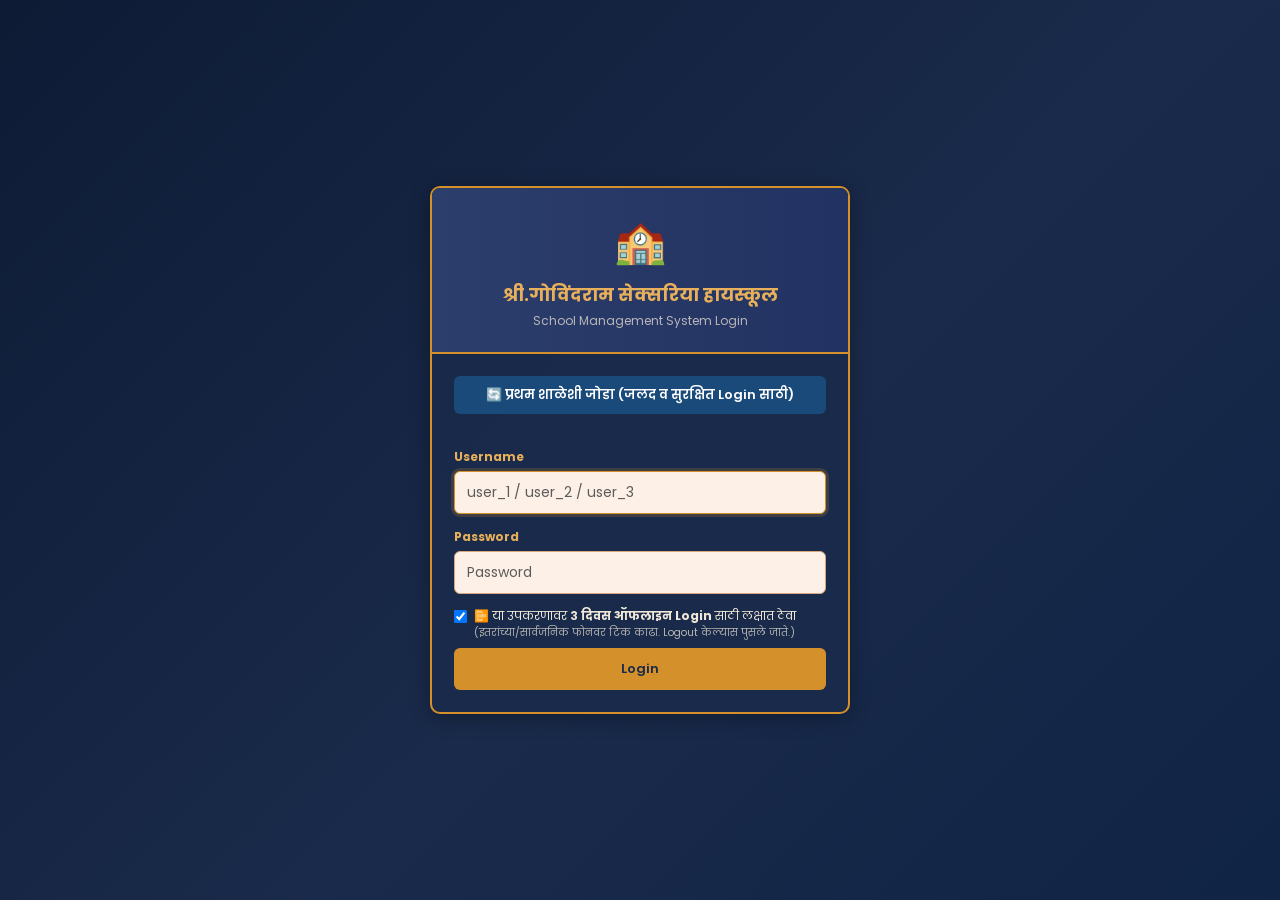
==== index.html @ fcfcb892 "Add files via upload" ====
﻿<!DOCTYPE html>
<html lang="mr">
<head>
<meta charset="UTF-8">
<meta name="viewport" content="width=device-width, initial-scale=1.0">
<title>श्री.गोविंदराम सेक्सरिया हायस्कूल, पाचोरा</title>
<link rel="manifest" href="manifest.json">
<meta name="theme-color" content="#1a2a4a">
<link rel="icon" type="image/png" href="icon-192.png">
<link rel="apple-touch-icon" href="icon-192.png">
<link href="https://fonts.googleapis.com/css2?family=Mukta:wght@400;700&family=Noto+Serif+Devanagari:wght@400;600;700;900&family=Noto+Sans+Devanagari:wght@400;600;700&family=Poppins:wght@400;500;600;700&display=swap" rel="stylesheet">
<script src="https://cdnjs.cloudflare.com/ajax/libs/jspdf/2.5.1/jspdf.umd.min.js"></script>
<script src="https://cdnjs.cloudflare.com/ajax/libs/html2canvas/1.4.1/html2canvas.min.js"></script>
<script src="https://cdn.jsdelivr.net/npm/pizzip@3.1.8/dist/pizzip.min.js"></script>
<script src="https://cdn.jsdelivr.net/npm/docxtemplater@3.49.0/build/docxtemplater.js"></script>
<script src="https://cdn.jsdelivr.net/npm/html-docx-js@0.3.1/dist/html-docx.js"></script>
<script src="https://cdnjs.cloudflare.com/ajax/libs/FileSaver.js/2.0.5/FileSaver.min.js"></script>
<script src="https://cdnjs.cloudflare.com/ajax/libs/xlsx/0.18.5/xlsx.full.min.js"></script>
<script src="https://cdn.jsdelivr.net/npm/qrcodejs@1.0.0/qrcode.min.js"></script>
<link rel="stylesheet" href="style.css">

</head>
<body class="auth-locked">

<!-- LOGIN SCREEN -->
<div id="loginScreen" class="login-screen">
  <div class="login-card">
    <div class="login-head">
      <div style="font-size:42px">🏫</div>
      <h1>श्री.गोविंदराम सेक्सरिया हायस्कूल</h1>
      <p>School Management System Login</p>
    </div>
    <form class="login-body" onsubmit="attemptLogin(event)">
      <button type="button" class="btn btn-blue" id="preConnectBtn" onclick="preConnectLogin()" style="width:100%;padding:9px 14px;margin-bottom:6px">🔄 प्रथम शाळेशी जोडा (जलद व सुरक्षित Login साठी)</button>
      <div id="preConnectStatus" style="font-size:11.5px;text-align:center;margin:0 0 14px;min-height:14px"></div>
      <div class="login-field">
        <label>Username</label>
        <input id="loginUsername" autocomplete="username" placeholder="user_1 / user_2 / user_3" required>
      </div>
      <div class="login-field">
        <label>Password</label>
        <input id="loginPassword" type="password" autocomplete="current-password" placeholder="Password" required>
      </div>
      <label class="login-remember" style="display:flex;gap:7px;align-items:flex-start;font-size:12px;margin:2px 0 8px;line-height:1.35"><input type="checkbox" id="loginRemember" checked style="margin-top:2px;flex:0 0 auto"><span>📴 या उपकरणावर <b>३ दिवस ऑफलाइन Login</b> साठी लक्षात ठेवा <small style="opacity:.75">(इतरांच्या/सार्वजनिक फोनवर टिक काढा. Logout केल्यास पुसले जाते.)</small></span></label>
      <button class="btn btn-gold" type="submit" style="width:100%;padding:11px 18px">Login</button>
      <div id="loginStatus" class="login-status"></div>
    </form>
  </div>
</div>

<!-- TOP NAV -->
<div class="topnav">
  <div class="brand">🏫 SGS हायस्कूल पाचोरा v3</div>
  <!-- V19.37: वर्ग शिक्षकासाठी — प्रत्येक Tab स्वतंत्र पानासारखा वरच्या Menu मध्ये -->
  <button class="navbtn tch-nav" data-page="teacher" data-tchtab="dash" onclick="tchNav('dash',this)">📊 डॅशबोर्ड</button>
  <button class="navbtn tch-nav" data-page="teacher" data-tchtab="roster" onclick="tchNav('roster',this)">👥 विद्यार्थी माहिती</button>
  <button class="navbtn tch-nav" data-page="teacher" data-tchtab="att" onclick="tchNav('att',this)">✅ हजेरी</button>
  <button class="navbtn tch-nav" data-page="teacher" data-tchtab="diary" onclick="tchNav('diary',this)">📔 विद्यार्थी डायरी</button>
  <button class="navbtn tch-nav" data-page="teacher" data-tchtab="fees" onclick="tchNav('fees',this)">💰 फी</button>
  <button class="navbtn tch-nav" data-page="teacher" data-tchtab="notices" onclick="tchNav('notices',this)">🔔 सूचना</button>
  <button class="navbtn tch-nav" data-page="teacher" data-tchtab="ana" onclick="tchNav('ana',this)">📈 विश्लेषण</button>
  <button class="navbtn tch-nav" data-page="teacher" data-tchtab="maint" onclick="tchNav('maint',this)">🔧 मेंटेनन्स</button>
  <button class="navbtn active" data-page="dashboard" data-master-only="true" onclick="showPage('dashboard',this)">🏠 मुख्यपृष्ठ</button>
  <button class="navbtn" data-page="student" data-master-only="true" onclick="showPage('student',this)">👤 विद्यार्थी माहिती</button>
  <button class="navbtn" data-page="lc" data-master-only="true" onclick="showPage('lc',this)">📋 LC Issue</button>
  <button class="navbtn" data-page="bonafide" onclick="showPage('bonafide',this)">📄 बोनाफाईड</button>
  <button class="navbtn" data-page="attendance" onclick="showPage('attendance',this)">✅ उपस्थिती प्रमाणपत्र</button>
  <button class="navbtn" data-page="search" onclick="showPage('search',this)">🔍 विद्यार्थी शोधा</button>
  <button class="navbtn" data-page="history" onclick="showPage('history',this)">📁 History / Export</button>
  <button class="navbtn" data-page="profile" onclick="showPage('profile',this)">🪪 Profile</button>
  <button class="navbtn" data-page="users" data-master-only="true" onclick="showPage('users',this)">👥 Users</button>
  <button class="navbtn master-only" data-page="stats" onclick="showPage('stats',this)">📊 सांख्यिकी अहवाल</button>
  <button class="navbtn master-only" data-page="maintenance" onclick="showPage('maintenance',this);feeLoadCurrentTotal();">🔧 मेंटेनन्स</button>
  <button class="navbtn master-only" data-page="classinfo" onclick="showPage('classinfo',this)">🏫 वर्ग माहिती</button>
  <button class="navbtn master-only" data-page="report" onclick="showPage('report',this);rpInit();">📑 रिपोर्ट</button>
  <button class="navbtn super-only" data-page="superadmin" onclick="showPage('superadmin',this)">🛡️ Super Admin</button>
  <button class="navbtn master-only" data-page="attanalytics" onclick="showPage('attanalytics',this)">📈 हजेरी विश्लेषण</button>
  <button class="navbtn" data-page="earlyleave" onclick="showPage('earlyleave',this)">🚪 घरी जाणारे</button>
  <button class="navbtn" data-page="scholarship" onclick="showPage('scholarship',this)">🎓 शिष्यवृत्ती</button>
  <button class="navbtn" data-page="teacherlist" onclick="showPage('teacherlist',this)">📒 वर्ग शिक्षक यादी</button>
  <button class="navbtn master-only" data-page="archive" onclick="showPage('archive',this)">📦 Archive</button>
  <button class="navbtn super-only" data-page="dataqc" onclick="showPage('dataqc',this)">🔎 डेटा तपासणी</button>
  <button class="navbtn" data-page="teacher" onclick="showPage('teacher',this)">🏫 वर्ग शिक्षक</button>
  <span class="user-chip" id="authUserChip">User</span>
  <button class="logout-btn" onclick="logoutUser()">Logout</button>
</div>

<!-- CONFIG BAR -->
<div class="cfgbar cfgbar-script" id="urlConfigBar">
  <label>⚙️ Google Sheets URL:</label>
  <input type="url" id="sheetsUrl" placeholder="https://script.google.com/macros/s/YOUR_ID/exec" oninput="saveUrl()">
  <button onclick="testConnection()" style="background:#177a35;border:none;border-radius:5px;padding:7px 14px;color:#fff;font-weight:700;cursor:pointer;font-size:12px">🔧 Test</button>
  <button onclick="bulkLoadAll()" id="bulkLoadBtn" style="background:#1a4a7a;border:none;border-radius:5px;padding:7px 14px;color:#fff;font-weight:700;cursor:pointer;font-size:12px">⚡ सर्व Load करा</button>
  <span class="hint">Apps Script Web App URL — सर्व pages साठी एकच URL वापरतो</span>
  <div id="testStatus" style="font-size:12px;margin-top:6px;padding:6px 10px;border-radius:5px;display:none"></div>
  <!-- Cache status bar -->
  <div id="cacheStatusBar" style="width:100%;margin-top:6px;font-size:11px;padding:5px 10px;border-radius:5px;background:#0d1b35;border:1px solid #2a3a5a;display:none;align-items:center;gap:10px;flex-wrap:wrap">
    <span id="cacheStatusText" style="color:#7ef7a0;font-weight:700"></span>
    <span id="cacheProgressBar" style="display:none;flex:1;min-width:120px;height:6px;background:#1a2a4a;border-radius:3px;overflow:hidden"><span id="cacheProgressFill" style="display:block;height:100%;width:0%;background:#1a8a3a;transition:width 0.3s"></span></span>
    <button onclick="clearStudentCache()" style="background:#5a2020;border:none;border-radius:4px;padding:3px 10px;color:#ffb0b0;font-size:10px;font-weight:700;cursor:pointer">🗑️ Cache Clear</button>
    <button onclick="bulkLoadAll()" style="background:#1a4a2a;border:none;border-radius:4px;padding:3px 10px;color:#7ef7a0;font-size:10px;font-weight:700;cursor:pointer">🔄 Refresh</button>
  </div>
</div>

<!-- WORD TEMPLATE UPLOAD BAR -->
<div class="cfgbar master-only" style="background:#1a2a1a;border-bottom:1px solid #2a4a2a;gap:16px;flex-wrap:wrap">
  <label style="color:#7ef7a0;white-space:nowrap">📝 Word Templates (.docx):</label>
  <div style="display:flex;align-items:center;gap:6px;flex-wrap:wrap">
    <label style="font-size:11px;color:#aaa">📋 LC:</label>
    <input type="file" id="tpl_lc" accept=".docx" onchange="loadTemplate('lc',this)" style="font-size:11px;color:#ccc;background:#0a1a0a;border:1px solid #2a4a2a;border-radius:4px;padding:3px 6px;width:160px">
    <span id="tpl_lc_status" style="font-size:10px;color:#7ef7a0"></span>
  </div>
  <div style="display:flex;align-items:center;gap:6px;flex-wrap:wrap">
    <label style="font-size:11px;color:#aaa">📄 Bonafide:</label>
    <input type="file" id="tpl_bf" accept=".docx" onchange="loadTemplate('bf',this)" style="font-size:11px;color:#ccc;background:#0a1a0a;border:1px solid #2a4a2a;border-radius:4px;padding:3px 6px;width:160px">
    <span id="tpl_bf_status" style="font-size:10px;color:#7ef7a0"></span>
  </div>
  <div style="display:flex;align-items:center;gap:6px;flex-wrap:wrap">
    <label style="font-size:11px;color:#aaa">✅ Attendance:</label>
    <input type="file" id="tpl_at" accept=".docx" onchange="loadTemplate('at',this)" style="font-size:11px;color:#ccc;background:#0a1a0a;border:1px solid #2a4a2a;border-radius:4px;padding:3px 6px;width:160px">
    <span id="tpl_at_status" style="font-size:10px;color:#7ef7a0"></span>
  </div>
  <span style="font-size:10px;color:#b8b8b8">Template मध्ये {«field»} placeholders वापरा → खाली Placeholder List पहा</span>
  <button onclick="showPlaceholders()" style="background:#1a4a7a;border:none;border-radius:4px;padding:5px 12px;color:#fff;font-size:11px;font-weight:700;cursor:pointer">📋 Placeholder List</button>
</div>

<!-- PLACEHOLDER GUIDE MODAL -->
<div id="phModal" style="display:none;position:fixed;inset:0;background:rgba(0,0,0,.8);z-index:9998;overflow-y:auto">
  <div style="max-width:900px;margin:30px auto;background:#1a2a4a;border:2px solid #d4902a;border-radius:8px;padding:24px;color:#f0e8d8;font-size:12px">
    <div style="display:flex;justify-content:space-between;align-items:center;margin-bottom:16px">
      <h2 style="color:#d4902a;font-size:16px">📋 Word Template — Placeholder List</h2>
      <button onclick="document.getElementById('phModal').style.display='none'" style="background:#c0521a;border:none;color:#fff;padding:6px 14px;border-radius:4px;cursor:pointer;font-weight:700">✕ बंद करा</button>
    </div>
    <p style="color:#aaa;margin-bottom:12px">Template .docx मध्ये खालील placeholders <b style="color:#e8b05a">{fieldname}</b> असे साध्या text प्रमाणे लिहा. Word MergeField वापरू नका.</p>
    <div style="display:grid;grid-template-columns:1fr 1fr 1fr;gap:16px">
      <div>
        <div style="color:#e8b05a;font-weight:700;border-bottom:1px solid #d4902a;padding-bottom:4px;margin-bottom:8px">📋 LC Fields</div>
        <table style="width:100%;border-collapse:collapse;font-size:11px">
          <tr style="color:#d4902a"><th style="text-align:left;padding:2px 4px">Placeholder</th><th style="text-align:left;padding:2px 4px">माहिती</th></tr>
          ${[
            ['{lc_no}','LC नंबर'],
            ['{lc_date}','LC दिनांक'],
            ['{reg_no}','रजिस्टर नं.'],
            ['{student_id}','Student ID'],
            ['{full_name}','पूर्ण नाव'],
            ['{first_name}','नाव'],
            ['{father_name}','वडिलांचे नाव'],
            ['{surname}','आडनाव'],
            ['{mother_name}','आईचे नाव'],
            ['{aadhar}','आधार नंबर'],
            ['{pen}','PEN नंबर'],
            ['{book_no}','जनरल रजि. बुक नं.'],
            ['{gender_title}','कुमार/कुमारी'],
            ['{dob}','जन्म दिनांक'],
            ['{dob_words}','जन्म दिनांक अक्षरी'],
            ['{religion}','धर्म'],
            ['{caste}','जात'],
            ['{subcaste}','पोटजात'],
            ['{nationality}','राष्ट्रीयत्व'],
            ['{mother_tongue}','मातृभाषा'],
            ['{birth_village}','जन्मगाव'],
            ['{birth_taluka}','तालुका'],
            ['{birth_district}','जिल्हा'],
            ['{birth_state}','राज्य'],
            ['{country}','देश'],
            ['{prev_school}','मागील शाळा'],
            ['{adm_date}','प्रवेश दिनांक'],
            ['{adm_class}','प्रवेश इयत्ता'],
            ['{class_start_date}','शै. वर्ष सुरुवात दिनांक'],
            ['{class_start_month_mr}','शै. वर्ष सुरुवात महिना'],
            ['{class_start_year}','शै. वर्ष सुरुवात वर्ष'],
            ['{leave_date}','शाळा सोडणे दिनांक'],
            ['{leave_class}','सोडणे इयत्ता'],
            ['{leave_class_words}','सोडणे इयत्ता अक्षरी'],
            ['{leave_month_mr}','सोडणे महिना मराठी'],
            ['{leave_year}','सोडणे वर्ष'],
            ['{progress}','प्रगती'],
            ['{conduct}','वर्तणूक'],
            ['{reason}','शाळा सोडण्याचे कारण'],
            ['{lc_type}','मुळप्रत/दुय्यमप्रत'],
            ['{medium}','माध्यम'],
            ['{next_school}','पुढील शाळा'],
            ['{fee_status}','Fee Status'],
            ['{today}','आजची तारीख'],
          ].map(r=>`<tr><td style="padding:2px 4px;color:#7ef7a0;font-family:monospace">${r[0]}</td><td style="padding:2px 4px;color:#ccc">${r[1]}</td></tr>`).join('')}
        </table>
      </div>
      <div>
        <div style="color:#e8b05a;font-weight:700;border-bottom:1px solid #d4902a;padding-bottom:4px;margin-bottom:8px">📄 Bonafide Fields</div>
        <table style="width:100%;border-collapse:collapse;font-size:11px">
          <tr style="color:#d4902a"><th style="text-align:left;padding:2px 4px">Placeholder</th><th style="text-align:left;padding:2px 4px">माहिती</th></tr>
          ${[
            ['{cert_no}','दाखला क्र.'],
            ['{reg_no}','रजिस्टर नं.'],
            ['{full_name}','पूर्ण नाव'],
            ['{first_name}','नाव'],
            ['{father_name}','वडिलांचे नाव'],
            ['{surname}','आडनाव'],
            ['{gender_title}','कुमार/कुमारी'],
            ['{gender_he}','तो/ती'],
            ['{gender_his}','त्याची/तिची'],
            ['{dob}','जन्म दिनांक'],
            ['{dob_words}','जन्म दिनांक अक्षरी'],
            ['{religion}','धर्म'],
            ['{caste}','जात'],
            ['{caste_full}','धर्म + जात'],
            ['{nationality}','राष्ट्रीयत्व'],
            ['{iyatta}','इयत्ता मराठी'],
            ['{tukdi}','तुकडी'],
            ['{ac_year}','शैक्षणिक वर्ष'],
            ['{adm_date}','प्रवेश दिनांक'],
            ['{adm_class}','प्रवेश इयत्ता'],
            ['{birth_village}','जन्मगाव'],
            ['{birth_taluka}','तालुका'],
            ['{birth_district}','जिल्हा'],
            ['{purpose}','उद्देश'],
            ['{remarks}','शेरा'],
            ['{today}','आजची तारीख'],
          ].map(r=>`<tr><td style="padding:2px 4px;color:#7ef7a0;font-family:monospace">${r[0]}</td><td style="padding:2px 4px;color:#ccc">${r[1]}</td></tr>`).join('')}
        </table>
      </div>
      <div>
        <div style="color:#e8b05a;font-weight:700;border-bottom:1px solid #d4902a;padding-bottom:4px;margin-bottom:8px">✅ Attendance Fields</div>
        <table style="width:100%;border-collapse:collapse;font-size:11px">
          <tr style="color:#d4902a"><th style="text-align:left;padding:2px 4px">Placeholder</th><th style="text-align:left;padding:2px 4px">माहिती</th></tr>
          ${[
            ['{cert_no}','दाखला क्र.'],
            ['{reg_no}','रजिस्टर नं.'],
            ['{full_name}','पूर्ण नाव'],
            ['{first_name}','नाव'],
            ['{father_name}','वडिलांचे नाव'],
            ['{surname}','आडनाव'],
            ['{gender_title}','कुमार/कुमारी'],
            ['{gender_he}','तो/ती'],
            ['{gender_his}','त्याची/तिची'],
            ['{iyatta}','इयत्ता मराठी'],
            ['{tukdi}','तुकडी'],
            ['{ac_year}','शैक्षणिक वर्ष'],
            ['{total_days}','एकूण दिवस'],
            ['{present_days}','उपस्थित दिवस'],
            ['{attendance_pct}','उपस्थिती %'],
            ['{from_date}','कालावधी पासून'],
            ['{to_date}','कालावधी पर्यंत'],
            ['{purpose}','उद्देश'],
            ['{remarks}','शेरा'],
            ['{today}','आजची तारीख'],
          ].map(r=>`<tr><td style="padding:2px 4px;color:#7ef7a0;font-family:monospace">${r[0]}</td><td style="padding:2px 4px;color:#ccc">${r[1]}</td></tr>`).join('')}
        </table>
        <div style="margin-top:16px;padding:10px;background:#0d1b0d;border-radius:4px;border:1px solid #2a4a2a">
          <div style="color:#e8b05a;font-weight:700;margin-bottom:6px">📌 Template कसे बनवायचे?</div>
          <ol style="color:#ccc;line-height:1.8;padding-left:16px">
            <li>Word मध्ये template उघडा</li>
            <li>जिथे data यायला हवे तिथे <b style="color:#7ef7a0">{full_name}</b> असे लिहा</li>
            <li>File → Save As → .docx format मध्ये save करा</li>
            <li>वरती Template Upload मध्ये upload करा</li>
            <li>📝 Word बटण दाबल्यावर filled .docx download होईल</li>
            <li>Word मध्ये उघडून File → Export → PDF करा</li>
          </ol>
        </div>
      </div>
    </div>
  </div>
</div>

<!-- ==================== DASHBOARD ==================== -->
<div class="page active" id="pg-dashboard">
  <div style="text-align:center;padding:20px 0 24px">
    <div style="font-size:48px">🏫</div>
    <h1 style="font-size:22px;color:var(--gold2);font-weight:700;margin-top:8px">श्री.गोविंदराव सक्सेरिया हायस्कूल, पाचोरा</h1>
    <p style="font-size:12px;opacity:.6;margin-top:4px">School Management System | Software Developed by Tonape sir (SGS Highschool, Pachora)</p>
  </div>


  <div class="dash">
    <div class="dcard" data-page="student" data-master-only="true" onclick="showPage('student',this)">
      <div class="icon">👤</div>
      <h3>विद्यार्थी माहिती</h3>
      <p>Student Entry, Search & Update</p>
    </div>
    <div class="dcard" data-page="lc" data-master-only="true" onclick="showPage('lc',this)">
      <div class="icon">📋</div>
      <h3>LC Issue</h3>
      <p>शाळा सोडल्याचा दाखला</p>
    </div>
    <div class="dcard" data-page="bonafide" onclick="showPage('bonafide',this)">
      <div class="icon">📄</div>
      <h3>बोनाफाईड</h3>
      <p>Bonafide Certificate</p>
    </div>
    <div class="dcard" data-page="attendance" onclick="showPage('attendance',this)">
      <div class="icon">✅</div>
	  <h3>उपस्थिती प्रमाणपत्र</h3>
      <p>Attendance Certificate</p>
	</div>
    <div class="dcard" data-page="search" onclick="showPage('search',this)">
      <div class="icon">🔍</div>
      <h3>विद्यार्थी शोधा</h3>
      <p>Search Students</p>
    </div>
    <div class="dcard" data-page="history" onclick="showPage('history',this)">
      <div class="icon">📁</div>
      <h3>History / Export</h3>
      <p>LC/BF/AT History & Bulk Export</p>
    </div>
    <div class="dcard" data-page="profile" onclick="showPage('profile',this)">
      <div class="icon">🪪</div>
      <h3>Student Profile</h3>
      <p>फोटो सह संपूर्ण माहिती</p>
    </div>
    <div class="dcard" data-page="users" data-master-only="true" onclick="showPage('users',this)">
      <div class="icon">👥</div>
      <h3>User Management</h3>
      <p>Users जोडा/Edit/Delete, Password बदला</p>
    </div>
    <div class="dcard master-only" data-page="stats" onclick="showPage('stats',this)">
      <div class="icon">📊</div>
      <h3>सांख्यिकी अहवाल</h3>
      <p>वर्गनिहाय हजेरी, फी, प्रवर्ग व वय अहवाल</p>
    </div>
    <div class="dcard master-only" data-page="maintenance" onclick="showPage('maintenance',this);feeLoadCurrentTotal();">
      <div class="icon">🔧</div>
      <h3>मेंटेनन्स</h3>
      <p>विद्यार्थ्यांचा वर्ग/तुकडी बदल, Delete</p>
    </div>
    <div class="dcard master-only" data-page="classinfo" onclick="showPage('classinfo',this)">
      <div class="icon">🏫</div>
      <h3>वर्ग माहिती</h3>
      <p>वर्गनिहाय विद्यार्थी यादी व Student Diary नोंदी</p>
    </div>
    <div class="dcard master-only" data-page="report" onclick="showPage('report',this);rpInit();">
      <div class="icon">📑</div>
      <h3>रिपोर्ट</h3>
      <p>जात/प्रवर्ग/वर्ग/फी/मोबाईल/पत्ता/लिंग निहाय यादी — A4 PDF Export</p>
    </div>
    <div class="dcard super-only" data-page="superadmin" onclick="showPage('superadmin',this)">
      <div class="icon">🛡️</div>
      <h3>Super Admin</h3>
      <p>थकबाकी यादी, वर्ग-बढती (Promotion), आपोआप Backup</p>
    </div>
    <div class="dcard master-only" data-page="attanalytics" onclick="showPage('attanalytics',this)">
      <div class="icon">📈</div>
      <h3>हजेरी विश्लेषण</h3>
      <p>महिन्याची उपस्थिती %, सलग गैरहजर विद्यार्थी — PDF व पालकांना WhatsApp</p>
    </div>
    <div class="dcard master-only" data-page="earlyleave" onclick="showPage('earlyleave',this)">
      <div class="icon">🚪</div>
      <h3>घरी जाणारे विद्यार्थी</h3>
      <p>परवानगीने / विनापरवानगी घरी गेलेल्यांची नोंद, यादी व पालकांना कॉल/WhatsApp</p>
    </div>
    <div class="dcard" data-page="scholarship" onclick="showPage('scholarship',this)">
      <div class="icon">🎓</div>
      <h3>शिष्यवृत्ती</h3>
      <p>शिष्यवृत्ती नोंदवही — नोंद, स्थिती (प्रलंबित/मंजूर/वितरित), रक्कम</p>
    </div>
    <div class="dcard master-only" data-page="teacherlist" onclick="showPage('teacherlist',this)">
      <div class="icon">📒</div>
      <h3>वर्ग शिक्षक यादी</h3>
      <p>वर्गनिहाय वर्ग शिक्षकांची नावे, मोबाईल नंबर — कॉल व WhatsApp</p>
    </div>
    <div class="dcard master-only" data-page="archive" onclick="showPage('archive',this)">
      <div class="icon">📦</div>
      <h3>Archive</h3>
      <p>जुन्या वर्षांची फी, प्रवास, हजेरी, शिष्यवृत्ती — फक्त पाहणे व CSV</p>
    </div>
    <div class="dcard super-only" data-page="dataqc" onclick="showPage('dataqc',this)">
      <div class="icon">🔎</div>
      <h3>डेटा तपासणी</h3>
      <p>डेटा-त्रुटी, वर्ष-अखेर पूर्वतपासणी, Sheet आकार</p>
    </div>
    </div>

  <!-- ===== आज कोणी हजेरी भरली नाही (Super Master / Master) — V19.35 ===== -->
  <div class="card master-only" style="margin-bottom:16px">
    <div class="card-header"><div>📋 आजची हजेरी — कोणी भरली नाही?</div><button class="btn btn-blue btn-sm" onclick="mstLoadAttendancePending()">🔄 Refresh</button></div>
    <div class="card-body">
      <div id="mst_attPending" style="font-size:13px">⏳ Load होत आहे...</div>
    </div>
  </div>

  <!-- ===== रोजचा सारांश (Super Master / Master) — V19.63 ===== -->
  <div class="card master-only" style="margin-bottom:16px">
    <div class="card-header"><div>📋 रोजचा सारांश</div><div style="display:flex;gap:6px;align-items:center;flex-wrap:wrap"><input type="date" id="ds_date" onchange="dsLoad()" style="padding:4px 8px;border-radius:6px"><button class="btn btn-blue btn-sm" onclick="dsLoad()">🔄 दाखवा</button></div></div>
    <div class="card-body">
      <div id="ds_body" style="font-size:13px">⏳ Load होत आहे...</div>
      <div style="margin-top:10px"><textarea id="ds_msg" readonly rows="7" style="width:100%;box-sizing:border-box;font-family:inherit;font-size:13px;padding:8px;border-radius:8px"></textarea></div>
      <div style="margin-top:6px;display:flex;gap:6px;flex-wrap:wrap"><button class="btn btn-gray btn-sm" onclick="dsCopy()">📋 कॉपी</button><button class="btn btn-green btn-sm" onclick="dsWhatsApp()">💬 WhatsApp</button><button class="btn btn-blue btn-sm" id="ds_pdfBtn" onclick="dsPdf()">🖨️ PDF</button></div>
    </div>
  </div>

  <!-- ===== आज वाढदिवस असलेले विद्यार्थी (Super Master / Master) — V19.34 ===== -->
  <div class="card master-only" style="margin-bottom:16px">
    <div class="card-header"><div>🎂 आज वाढदिवस असलेले विद्यार्थी</div></div>
    <div class="card-body">
      <div id="mst_birthdaysToday" style="font-size:13px">⏳ Load होत आहे...</div>
    </div>
  </div>

  <!-- ===== वर्ग शिक्षकांना सूचना (Super Master / Master) — V19.19 ===== -->
  <div class="card master-only" style="margin-bottom:16px">
    <div class="card-header"><div>📢 सर्व वर्ग शिक्षकांना सूचना पाठवा</div></div>
    <div class="card-body">
      <div class="frow" style="gap:10px;flex-wrap:wrap;align-items:flex-end">
        <div class="fg" style="min-width:220px;flex:1"><label>शीर्षक</label><input id="mst_noticeTitle" placeholder="सूचनेचे शीर्षक"></div>
        <div class="fg" style="min-width:170px"><label>कोणासाठी</label>
          <select id="mst_noticeTargetClass"><option value="">सर्व वर्ग</option></select>
        </div>
        <div class="fg" style="flex:0 0 auto"><button class="btn btn-gold" onclick="mstSaveNotice()">📢 सूचना पाठवा</button></div>
      </div>
      <div class="fg" style="margin-top:10px">
        <label>तपशील</label>
        <textarea id="mst_noticeMsg" rows="3" style="width:100%;padding:8px;border-radius:var(--r);border:1.5px solid var(--pb);background:var(--peach);font-family:inherit;font-size:14px"></textarea>
      </div>
      <div id="mst_noticeStatus" style="font-size:12.5px;margin-top:8px;color:#555"></div>
      <div style="margin-top:14px">
        <b style="font-size:13px">🕒 अलीकडील पाठवलेल्या सूचना</b>
        <div id="mst_recentNotices" style="margin-top:8px;font-size:13px">⏳ Load होत आहे...</div>
      </div>
    </div>
  </div>

  <!-- ===== LIVE STATISTICS (V19.8) ===== -->
  <div id="dashStatsLoading">⏳ आकडेवारी Load होत आहे...</div>
  <div class="stat-cards" id="dashStatCards" style="display:none">
    <div class="stat-card"><div class="sc-num" id="stat_totalStudents">0</div><div class="sc-lbl">एकूण विद्यार्थी</div></div>
    <div class="stat-card"><div class="sc-num" id="stat_totalGirls">0</div><div class="sc-lbl">एकूण मुली</div></div>
    <div class="stat-card"><div class="sc-num" id="stat_totalBoys">0</div><div class="sc-lbl">एकूण मुले</div></div>
    <div class="stat-card"><div class="sc-num" id="stat_todayLC">0</div><div class="sc-lbl">आजचे LC</div></div>
    <div class="stat-card"><div class="sc-num" id="stat_todayBF">0</div><div class="sc-lbl">आजचे BF</div></div>
    <div class="stat-card"><div class="sc-num" id="stat_monthCerts">0</div><div class="sc-lbl">या महिन्यातील Certificates</div></div>
  </div>
  <div class="dash-panel" id="dashClassChart" style="display:none">
    <h4>📊 इयत्तानिहाय विद्यार्थी संख्या</h4>
    <div id="dashClassChartBody"></div>
  </div>

  <!-- ===== ANALYTICS & REPORTING — embedded in Dashboard only (V19.9) ===== -->
  <div id="anaLoading" style="font-size:12.5px;opacity:.7;padding:10px 0"></div>
  <div id="anaBody" style="display:none">
    <div class="dash-panel">
      <h4>📈 Year-wise Admissions</h4>
      <div id="anaAdmissions"></div>
    </div>
  </div>
</div>

<!-- ==================== STUDENT PAGE ==================== -->
<div class="page" id="pg-student">
  <div class="card">
    <div class="card-header">
      <div>
        <h2>👤 विद्यार्थी माहिती नोंदणी</h2>
        <p>Student Information Entry / Search / Update</p>
      </div>
    </div>
    <div class="card-body">

      <!-- Search bar -->
      <div class="searchbox">
        <label>🔍 शोधा (Reg No):</label>
        <input type="text" id="s_regNo" placeholder="रजिस्टर नंबर" onkeydown="if(event.key==='Enter')searchStudent('s')">
        <button class="btn btn-orange btn-sm" onclick="searchStudent('s')">🔍 शोधा</button>
        <button class="btn btn-gray btn-sm" onclick="clearForm('s')">🗑️ Clear</button>
        <span id="s_rowInfo" style="font-size:11px;color:var(--gold2)"></span>
      </div>

      <!-- Gender + Photo row -->
      <div class="frow" style="justify-content:space-between;align-items:flex-start">
        <div class="frow" style="flex-wrap:wrap;flex:1">
          <div class="fg w80">
            <label>शै.वर्ष</label>
            <select id="s_acYear"><option value="">निवडा</option><option>2026-27</option><option>2027-28</option><option>2028-29</option><option>2029-30</option></select>
          </div>
          <div class="fg w120"><label>रजिस्टर नं.</label><input id="s_regNo2" placeholder="Reg No."></div>
          <div class="fg w150"><label>स्टुडंट आय.डी.नं.</label><input id="s_studentId2" placeholder="Student ID"></div>
          <div class="fg w100"><label>बुक नं.</label><input id="s_bookNo" placeholder="Book No."></div>
          <div class="fg w80">
            <label>लिंग</label>
            <select id="s_gender"><option value="">-</option><option>Male</option><option>Female</option><option>Other</option></select>
          </div>
        </div>
        <div style="display:flex;flex-direction:column;align-items:center;gap:4px">
          <label class="photo-box" onclick="document.getElementById('s_photoInput').click()" title="फोटो बदलण्यासाठी click करा">
            <input type="file" id="s_photoInput" accept="image/*" onchange="previewPhoto(this,'s_photoPreview','s_photoIcon','s_photoTxt')">
            <img id="s_photoPreview" src="" style="display:none">
            <span id="s_photoIcon" style="font-size:22px">📷</span>
            <span id="s_photoTxt" style="font-size:10px">फोटो</span>
          </label>
          <div id="s_photoStatus" style="font-size:9px;text-align:center;max-width:88px;display:none;padding:2px 4px;border-radius:3px"></div>
          <input type="hidden" id="s_photoUrl" value="">
        </div>
      </div>

      <div class="div"></div>
      <div class="sec-title">ओळख / IDENTIFICATION</div>
      <div class="frow">
        <div class="fg w180"><label>आधार कार्ड नं.</label><input id="s_aadhar" placeholder="12 अंकी आधार" maxlength="12" inputmode="numeric" pattern="[0-9]{12}" oninput="this.value=this.value.replace(/[^0-9]/g,'').slice(0,12);validateAadhar(this)"></div>
        <div class="fg w100"><label>इयत्ता</label><select id="s_iyatta"><option value="">-</option><option>5th</option><option>6th</option><option>7th</option><option>8th</option><option>9th</option><option>10th</option></select></div>
        <div class="fg w80"><label>तुकडी</label><select id="s_tukdi"><option value="">-</option><option>अ</option><option>ब</option><option>क</option><option>ड</option><option>इ</option><option>फ</option><option>ग</option><option>ह</option><option>आय</option></select></div>
        <div class="fg w150"><label>PEN नं.</label><input id="s_pen" placeholder="PEN"></div>
        <div class="fg w100"><label>रोल नं.</label><input id="s_rollNo" placeholder="Roll No."></div>
      </div>

      <div class="div"></div>
      <div class="sec-title">नाव / NAME</div>
      <div class="frow">
        <div class="fg wf"><label>विद्यार्थ्याचे संपूर्ण नाव (Full Name)</label><input id="s_firstName" placeholder="उदा. रामेश्वर सुरेश पाटील (नाव वडिलांचे नाव आडनाव)"></div>
      </div>
      <div class="frow">
        <div class="fg w180"><label>आईचे नाव</label><input id="s_motherName" placeholder="Mother's Name"></div>
        <div class="fg w120"><label>धर्म</label><select id="s_religion"><option value="">-</option><option>हिंदू</option><option>मुस्लिम</option><option>ख्रिचन</option><option>बौद्ध</option><option>जैन</option><option>शीख</option><option>इतर</option></select></div>
        <div class="fg w150"><label>जात</label><input id="s_caste" placeholder="Caste"></div>
        <div class="fg w150"><label>पोटजात</label><input id="s_subcaste" placeholder="Sub-caste"></div>
      </div>
      <div class="frow">
        <div class="fg w150">
          <label>प्रवर्ग (Category)</label>
          <select id="s_category">
            <option value="">-- निवडा --</option>
            <option>SC</option><option>ST</option><option>VJA</option>
            <option>NT B</option><option>NT C</option><option>NT D</option>
            <option>SEBC</option><option>SBC</option><option>OBC</option><option>Gen</option>
          </select>
        </div>
        <div class="fg w120">
          <label>Minority</label>
          <select id="s_minority">
            <option value="">-- निवडा --</option>
            <option>No</option><option>Yes</option>
          </select>
        </div>
      </div>

      <div class="div"></div>
      <div class="sec-title">जन्म माहिती / BIRTH DETAILS</div>
      <div class="frow">
        <div class="fg w150"><label>जन्म दिनांक</label><input type="date" id="s_dob" onchange="autoDobWords()"></div>
        <div class="fg w150"><label>राष्ट्रीयत्व</label><input id="s_nationality" value="भारतीय"></div>
        <div class="fg w150"><label>मातृभाषा</label><select id="s_motherTongue"><option value="मराठी" selected>मराठी</option><option value="हिंदी">हिंदी</option><option value="इंग्रजी">इंग्रजी</option><option value="उर्दू">उर्दू</option></select></div>
      </div>
      <div class="frow">
        <div class="fg wf"><label>जन्म दिनांक (अक्षरी) — आपोआप तयार होते</label><input id="s_dobWords" placeholder="जन्म दिनांक टाका — अक्षरी आपोआप तयार होईल" readonly style="background:#f5e8d4;cursor:not-allowed"></div>
      </div>
      <div class="frow">
        <div class="fg wf"><label>जन्मस्थळ (Birth Place)</label><input id="s_birthVillage" placeholder="उदा. पिंपळगाव तालुका पाचोरा जिल्हा जळगाव राज्य महाराष्ट्र"></div>
        </div>

      <div class="div"></div>
      <div class="sec-title">प्रवेश माहिती / ADMISSION</div>
      <div class="frow">
        <div class="fg wf"><label>या पूर्वीची शाळा</label><input id="s_prevSchool" placeholder="Previous School Name"></div>
        <div class="fg w150"><label>प्रवेश दिनांक</label><input type="date" id="s_admissionDate"></div>
        <div class="fg w120"><label>प्रवेशावेळी इयत्ता</label><select id="s_admissionClass"><option value="">-</option><option>5th</option><option>6th</option><option>7th</option><option>8th</option><option>9th</option><option>10th</option></select></div>
      </div>
      <div class="frow">
        <div class="fg wf"><label>पत्ता</label><input id="s_address" placeholder="Full Address"></div>
      </div>
      <div class="frow">
        <div class="fg w150"><label>WhatsApp Mobile No.</label><input id="s_whatsappMobile" placeholder="WhatsApp Number" maxlength="10"></div>
        <div class="fg w150"><label>Alternate Mobile No.</label><input id="s_alternateMobile" placeholder="Alternate Number" maxlength="10"></div>
      </div>

      <div class="abtns">
        <button class="btn btn-green edit-only" onclick="saveNew('s')">💾 नवीन Save करा</button>
        <button class="btn btn-orange edit-only" id="s_updateBtn" onclick="updateRecord('s')" style="display:none">✏️ Update करा</button>
        <button class="btn btn-blue edit-only" onclick="uploadOnlyPhoto()">📤 फोटो Upload/Update</button>
        <button class="btn btn-gold edit-only" onclick="testPhotoDrive()">🔧 Drive Test</button>
        <button class="btn btn-red master-only" onclick="exportStudentPDF()">📥 PDF Export</button>
        <button class="btn btn-gray" onclick="clearForm('s')">🗑️ Clear</button>
      </div>
      <div class="status" id="s_status"></div>
    </div>
  </div>
</div>

<!-- ==================== LC PAGE ==================== -->
<div class="page" id="pg-lc">
  <div class="card">
    <div class="card-header">
      <div>
        <h2>📋 LC Issue — शाळा सोडल्याचा दाखला</h2>
        <p>Leaving Certificate</p>
      </div>
    </div>
    <div class="card-body">

      <div class="searchbox">
        <label>🔍 विद्यार्थी शोधा (Reg No):</label>
        <input type="text" id="lc_regNo" placeholder="रजिस्टर नंबर" onkeydown="if(event.key==='Enter')searchStudent('lc')">
        <button class="btn btn-orange btn-sm" onclick="searchStudent('lc')">🔍 शोधा</button>
        <button class="btn btn-gray btn-sm" onclick="clearForm('lc')">🗑️ Clear</button>
        <span id="lc_rowInfo" style="font-size:11px;color:var(--gold2)"></span>
      </div>

      <div class="sec-title">मूळ विद्यार्थी माहिती (Main Page वरून आपोआप येते)</div>
      <div class="frow">
        <div class="fg w150"><label>Student ID / Reg No</label><input id="lc_stxt1" placeholder="Reg No."></div>
        <div class="fg wf"><label>विद्यार्थ्याचे संपूर्ण नाव</label><input id="lc_stxt11" placeholder="उदा. रामेश्वर सुरेश पाटील"></div>
        <div class="fg w80"><label>लिंग</label><select id="lc_stxt15"><option value="">-</option><option>Male</option><option>Female</option><option>Other</option></select></div>
      </div>
      <div class="frow">
        <div class="fg w150"><label>जन्म दिनांक</label><input type="date" id="lc_stxt19"></div>
        <div class="fg wf"><label>जन्म दिनांक (अक्षरी)</label><input id="lc_stxt20" placeholder="DOB in words"></div>
        <div class="fg w100"><label>इयत्ता</label><select id="lc_stxt7"><option value="">-</option><option>5th</option><option>6th</option><option>7th</option><option>8th</option><option>9th</option><option>10th</option></select></div>
      </div>
      <div class="frow">
        <div class="fg wf"><label>जन्मस्थळ (Birth Place) <span style="font-size:11px;color:#aaa">— auto filled</span></label>
          <input id="lc_stxt___village_show" readonly style="background:#f5f0e8;cursor:default;color:#333;border-color:#c8b89a" placeholder="विद्यार्थी शोधल्यावर भरते"></div>
      </div>
      <div class="frow">
        <div class="fg w120"><label>जात</label><input id="lc_stxt17" placeholder="Caste"></div>
        <div class="fg w120"><label>धर्म</label><input id="lc_stxt16" placeholder="Religion"></div>
        <div class="fg w150"><label>राष्ट्रीयत्व</label><input id="lc_stxt21" value="भारतीय"></div>
        <div class="fg w120"><label>मातृभाषा</label><input id="lc_stxt22" value="मराठी"></div>
      </div>

      <div class="div"></div>
      <div class="sec-title">LC विशेष माहिती / LC SPECIFIC DETAILS</div>
      <div class="frow">
        <div class="fg w150"><label>प्रवेश दिनांक</label><input type="date" id="lc_stxt57"></div>
        <div class="fg w120"><label>प्रवेशावेळी इयत्ता</label><select id="lc_stxt58"><option value="">-</option><option>1st</option><option>2nd</option><option>3rd</option><option>4th</option><option>5th</option><option>6th</option><option>7th</option><option>8th</option><option>9th</option><option>10th</option></select></div>
        <div class="fg w150"><label>शाळा सोडल्याची तारीख</label><input type="date" id="lc_stxt65"></div>
        <div class="fg w120"><label>सोडताना इयत्ता</label><select id="lc_stxt66"><option value="">-</option><option>5th</option><option>6th</option><option>7th</option><option>8th</option><option>9th</option><option>10th</option></select></div>
        <div class="fg w260"><label>या वर्गात कधीपासून शिकत होता <small>(महिना / वर्ष)</small></label>
<div style="display:flex;gap:6px;align-items:center"><select id="lc_stxt82_m" onchange="lcClassStartCompose()" style="flex:0 0 152px;width:152px"><option value="">महिना</option><option value="01">January</option><option value="02">February</option><option value="03">March</option><option value="04">April</option><option value="05">May</option><option value="06">June</option><option value="07">July</option><option value="08">August</option><option value="09">September</option><option value="10">October</option><option value="11">November</option><option value="12">December</option></select><input type="number" id="lc_stxt82_y" inputmode="numeric" min="1980" max="2100" step="1" placeholder="वर्ष" oninput="lcClassStartCompose()" style="flex:0 0 100px;width:100px"></div>
<input type="hidden" id="lc_stxt82"></div>
      </div>
      <div class="frow">
        <div class="fg w180"><label>LC क्रमांक (LC No.)</label><input id="lc_stxt72" placeholder="LC Number"></div>
        <div class="fg w150"><label>LC दिनांक</label><input type="date" id="lc_stxt71"></div>
        <div class="fg w180"><label>TC / Conduct (वर्तणूक)</label><input id="lc_stxt73" value="चांगला"></div>
      </div>
      <div class="frow">
        <div class="fg w180"><label>Progress (प्रगती)</label><input id="lc_stxt74" value="चांगली"></div>
        <div class="fg w150"><label>सर्टिफिकेट मिळालेले? (Stxt75)</label><input id="lc_stxt75" placeholder="Yes/No"></div>
        <div class="fg w150"><label>Stxt76</label><input id="lc_stxt76" placeholder=""></div>
      </div>
      <div class="frow">
        <div class="fg wf"><label>शेरा / Remarks</label><textarea id="lc_stxt64" placeholder="Remarks / Notes"></textarea></div>
      </div>
      <div class="frow">
        <div class="fg w180"><label>Medium of Instruction</label><input id="lc_stxt59" placeholder="Marathi/Semi English"></div>
        <div class="fg w180"><label>पुढील शाळेचे नाव</label><input id="lc_stxt77" placeholder="Next School Name"></div>
        <div class="fg w80"><label>LC Count (Stxt78)</label><input id="lc_stxt78" placeholder="1"></div>
        <div class="fg w180"><label>Stxt79 (Fee Status)</label><input id="lc_stxt79" placeholder=""></div>
      </div>

      <div class="div"></div>
      <div class="sec-title">इतर शैक्षणिक माहिती</div>
      <div class="lc-grid">
        <div class="fg"><label>Stxt60 - Subject1</label><input id="lc_stxt60" placeholder=""></div>
        <div class="fg"><label>Stxt61 - Subject2</label><input id="lc_stxt61" placeholder=""></div>
        <div class="fg"><label>Stxt62 - Subject3</label><input id="lc_stxt62" placeholder=""></div>
        <div class="fg"><label>Stxt63 - Subject4</label><input id="lc_stxt63" placeholder=""></div>
        <div class="fg"><label>Stxt67</label><input id="lc_stxt67" placeholder=""></div>
        <div class="fg"><label>Stxt68</label><input id="lc_stxt68" placeholder=""></div>
        <div class="fg"><label>Stxt69</label><input id="lc_stxt69" placeholder=""></div>
        <div class="fg"><label>Stxt70</label><input id="lc_stxt70" placeholder=""></div>
        <div class="fg"><label>Stxt80 - Nationality Type</label><input id="lc_stxt80" placeholder=""></div>
      </div>

      <div class="abtns">
        <button class="btn btn-green edit-only master-only" onclick="saveLCData()">💾 Save LC Data</button>
        <button class="btn btn-orange edit-only master-only" id="lc_updateBtn" onclick="updateLCRecord()" style="display:none">✏️ Update करा</button>
        <button class="btn btn-gold" onclick="showLCCert()">📋 LC दाखला पाहा / Print</button>
        <button class="btn btn-blue master-only" onclick="exportLCWord()">📝 LC Word (.docx)</button>
        <button class="btn btn-red master-only" onclick="exportLCPDF()">📥 LC PDF Export</button>
        <button class="btn btn-gray" onclick="clearForm('lc')">🗑️ Clear</button>
      </div>
      <div class="status" id="lc_status"></div>
      <!-- Hidden cache for certificate generation -->
      <input type="hidden" id="lc_stxt___aadhar">
      <input type="hidden" id="lc_stxt___mother">
      <input type="hidden" id="lc_stxt___village">
      <input type="hidden" id="lc_stxt___taluka">
      <input type="hidden" id="lc_stxt___district">
      <input type="hidden" id="lc_stxt___state">
      <input type="hidden" id="lc_stxt___prevSchool">
      <input type="hidden" id="lc_stxt___gender">
      <input type="hidden" id="lc_stxt___pen">
      <input type="hidden" id="lc_stxt___bookNo">
      <input type="hidden" id="lc_stxt___subcaste">
      <input type="hidden" id="lc_stxt___country">
      <input type="hidden" id="lc_stxt___leaveMonth">
    </div>
  </div>
</div>

<!-- ==================== BONAFIDE PAGE ==================== -->
<div class="page" id="pg-bonafide">
  <div class="card">
    <div class="card-header">
      <div>
        <h2>📄 बोनाफाईड प्रमाणपत्र</h2>
        <p>Bonafide Certificate</p>
      </div>
    </div>
    <div class="card-body">

      <div class="searchbox">
        <label>🔍 विद्यार्थी शोधा (Reg No):</label>
        <input type="text" id="bf_regNo" placeholder="रजिस्टर नंबर" onkeydown="if(event.key==='Enter')searchStudent('bf')">
        <button class="btn btn-orange btn-sm" onclick="searchStudent('bf')">🔍 शोधा</button>
        <button class="btn btn-gray btn-sm" onclick="clearForm('bf')">🗑️ Clear</button>
        <span id="bf_rowInfo" style="font-size:11px;color:var(--gold2)"></span>
      </div>

      <div class="sec-title">विद्यार्थी माहिती (आपोआप येते)</div>
      <div class="frow">
        <div class="fg w150"><label>Student ID / Reg No</label><input id="bf_stxt1" placeholder="Reg No."></div>
        <div class="fg wf"><label>विद्यार्थ्याचे संपूर्ण नाव</label><input id="bf_stxt11" placeholder="उदा. रामेश्वर सुरेश पाटील"></div>
      </div>
      <div class="frow">
        <div class="fg w150"><label>जन्म दिनांक</label><input type="date" id="bf_stxt19"></div>
        <div class="fg wf"><label>जन्म दिनांक (अक्षरी)</label><input id="bf_stxt20" placeholder="DOB in words"></div>
        <div class="fg w100"><label>इयत्ता</label><select id="bf_stxt7"><option value="">-</option><option>5th</option><option>6th</option><option>7th</option><option>8th</option><option>9th</option><option>10th</option></select></div>
        <div class="fg w80"><label>तुकडी</label><select id="bf_stxt8"><option value="">-</option><option>अ</option><option>ब</option><option>क</option><option>ड</option><option>इ</option><option>फ</option><option>ग</option><option>ह</option><option>आय</option></select></div>
      </div>
      <div class="frow">
        <div class="fg wf"><label>जन्मस्थळ (Birth Place) <span style="font-size:11px;color:#aaa">— auto filled</span></label>
          <input id="bf_stxt___birthVillage_show" readonly style="background:#f5f0e8;cursor:default;color:#333;border-color:#c8b89a" placeholder="विद्यार्थी शोधल्यावर भरते"></div>
        <div class="fg w120"><label>जात</label><input id="bf_stxt17" placeholder="Caste"></div>
        <div class="fg w120"><label>धर्म</label><input id="bf_stxt16" placeholder="Religion"></div>
        <div class="fg w150"><label>राष्ट्रीयत्व</label><input id="bf_stxt21" value="भारतीय"></div>
      </div>

      <div class="div"></div>
      <div class="sec-title">बोनाफाईड विशेष माहिती</div>
      <div class="frow">
        <div class="fg w180"><label>शै.वर्ष (Academic Year)</label><select id="bf_stxt2"><option value="">-</option><option>2025-26</option><option selected>2026-27</option><option>2027-28</option><option>2028-29</option></select></div>
        <div class="fg w150"><label>बोनाफाईड दिनांक</label><input type="date" id="bf_stxt57"></div>
        <div class="fg wf">
          <label>उद्देश (Purpose)</label>
          <select id="bf_stxt3_sel" onchange="bfPurposeChange()" style="width:100%;padding:7px 10px;border-radius:var(--r);border:1.5px solid var(--pb);background:var(--peach);font-family:inherit;font-size:14px;color:#2a1a0a">
            <option value="">-- उद्देश निवडा --</option>
            <option value="शिष्यवृत्ती अर्ज करण्यासाठी">शिष्यवृत्ती अर्ज करण्यासाठी</option>
            <option value="आधार कार्ड अद्यावत करण्यासाठी">आधार कार्ड अद्यावत करण्यासाठी</option>
            <option value="बँक खाते उघडण्यासाठी">बँक खाते उघडण्यासाठी</option>
            <option value="जातीचा दाखला काढण्यासाठी">जातीचा दाखला काढण्यासाठी</option>
            <option value="राष्ट्रीयत्व आणि अधिवास प्रमाणपत्र मिळवण्यासाठी">राष्ट्रीयत्व आणि अधिवास प्रमाणपत्र मिळवण्यासाठी</option>
            <option value="एसटी महामंडळाच्या पास सुविधा मिळणेसाठी">एसटी महामंडळाच्या पास सुविधा मिळणेसाठी</option>
            <option value="जन्म दाखला वरील माहिती अद्यावत करण्यासाठी">जन्म दाखला वरील माहिती अद्यावत करण्यासाठी</option>
            <option value="शालेय रेकॉर्ड वरील माहिती दुरुस्ती / अद्यावत करण्यासाठी">शालेय रेकॉर्ड वरील माहिती दुरुस्ती / अद्यावत करण्यासाठी</option>
            <option value="विविध स्पर्धांमध्ये सहभाग घेण्यासाठी">विविध स्पर्धांमध्ये सहभाग घेण्यासाठी</option>
            <option value="इतर">इतर (manual entry)</option>
          </select>
          <input id="bf_stxt3" placeholder="उद्देश येथे टाइप करा..." style="display:none;margin-top:5px;width:100%;box-sizing:border-box">
        </div>
      </div>
      <div class="frow">
        <div class="fg w150"><label>प्रवेश दिनांक</label><input type="date" id="bf_stxt4"></div>
        <div class="fg w120"><label>प्रवेशावेळी इयत्ता</label><select id="bf_stxt5"><option value="">-</option><option>5th</option><option>6th</option><option>7th</option><option>8th</option><option>9th</option><option>10th</option></select></div>
        <div class="fg wf"><label>शेरा / Remarks</label><input id="bf_stxt6" placeholder="Remarks"></div>
      </div>
      <div class="frow">
        <div class="fg wf"><label>पत्ता</label><input id="bf_stxt14" placeholder="Student Address"></div>
        <div class="fg w150"><label>संपर्क</label><input id="bf_stxt9" placeholder="Mobile"></div>
      </div>

      <div class="frow" style="align-items:flex-end">
        <div class="fg w150">
          <label>Certificate भाषा</label>
          <select id="bf_lang" style="padding:7px 10px;border-radius:var(--r);border:1.5px solid var(--pb);background:var(--peach);font-family:inherit;font-size:14px;width:100%">
            <option value="mr" selected>मराठी</option>
            <option value="en">English</option>
          </select>
        </div>
      </div>
      <div class="abtns">
        <button class="btn btn-green cert-save" onclick="saveBFData()">💾 Save & Issue</button>
        <button class="btn btn-gold" onclick="showBFCert()">📄 बोनाफाईड दाखला पाहा / Print</button>
        <button class="btn btn-blue master-only" onclick="exportBFWord()">📝 Bonafide Word (.docx)</button>
        <button class="btn btn-red" onclick="exportBFPDF()">📥 Bonafide PDF</button>
        <button class="btn btn-gray" onclick="clearForm('bf')">🗑️ Clear</button>
      </div>
      <div class="status" id="bf_status"></div>
      <input type="hidden" id="bf_stxt___gender">
      <input type="hidden" id="bf_stxt___birthVillage">
      <input type="hidden" id="bf_stxt___taluka">
      <input type="hidden" id="bf_stxt___district">
      <input type="hidden" id="bf_stxt___certNo">
      <input type="hidden" id="bf_stxt___pen">
      <input type="hidden" id="bf_stxt___photoUrl">
    </div>
  </div>
</div>

<!-- ==================== ATTENDANCE PAGE ==================== -->
<div class="page" id="pg-attendance">
  <div class="card">
    <div class="card-header">
      <div>
        <h2>✅ उपस्थिती प्रमाणपत्र</h2>
        <p>Attendance Certificate</p>
      </div>
    </div>
    <div class="card-body">

      <div class="searchbox">
        <label>🔍 विद्यार्थी शोधा (Reg No):</label>
        <input type="text" id="at_regNo" placeholder="रजिस्टर नंबर" onkeydown="if(event.key==='Enter')searchStudent('at')">
        <button class="btn btn-orange btn-sm" onclick="searchStudent('at')">🔍 शोधा</button>
        <button class="btn btn-gray btn-sm" onclick="clearForm('at')">🗑️ Clear</button>
        <span id="at_rowInfo" style="font-size:11px;color:var(--gold2)"></span>
      </div>

      <div class="sec-title">विद्यार्थी माहिती (आपोआप येते)</div>
      <div class="frow">
        <div class="fg w150"><label>Student ID / Reg No</label><input id="at_stxt1" placeholder="Reg No."></div>
        <div class="fg wf"><label>विद्यार्थ्याचे संपूर्ण नाव</label><input id="at_stxt11" placeholder="उदा. रामेश्वर सुरेश पाटील"></div>
        <div class="fg w80"><label>लिंग</label><select id="at_stxt15"><option value="">-</option><option>Male</option><option>Female</option><option>Other</option></select></div>
      </div>
      <div class="frow">
        <div class="fg w150"><label>जन्म दिनांक</label><input type="date" id="at_stxt19"></div>
        <div class="fg w100"><label>इयत्ता</label><select id="at_stxt7"><option value="">-</option><option>5th</option><option>6th</option><option>7th</option><option>8th</option><option>9th</option><option>10th</option></select></div>
        <div class="fg w80"><label>तुकडी</label><select id="at_stxt8"><option value="">-</option><option>अ</option><option>ब</option><option>क</option><option>ड</option><option>इ</option><option>फ</option><option>ग</option><option>ह</option><option>आय</option></select></div>

      </div>

      <div class="div"></div>
      <div class="sec-title">उपस्थिती माहिती / ATTENDANCE DETAILS</div>
      <div class="frow">
        <div class="fg w180"><label>शै.वर्ष (Academic Year)</label><select id="at_stxt2"><option>2025-26</option><option selected>2026-27</option><option>2027-28</option><option>2028-29</option></select></div>
        <div class="fg w150"><label>प्रमाणपत्र दिनांक</label><input type="date" id="at_stxt57"></div>
        <div class="fg wf">
          <label>उद्देश (Purpose)</label>
          <select id="at_stxt3_sel" onchange="atPurposeChange()" style="width:100%;padding:7px 10px;border-radius:var(--r);border:1.5px solid var(--pb);background:var(--peach);font-family:inherit;font-size:14px;color:#2a1a0a">
            <option value="">-- उद्देश निवडा --</option>
            <option value="शासकीय योजनेचा लाभ घेण्यासाठी">शासकीय योजनेचा लाभ घेण्यासाठी</option>
            <option value="शिष्यवृत्तीसाठी अर्ज करण्यासाठी">शिष्यवृत्तीसाठी अर्ज करण्यासाठी</option>
            <option value="इतर">इतर (manual entry)</option>
          </select>
          <input id="at_stxt3" placeholder="उद्देश येथे टाइप करा..." style="display:none;margin-top:5px;width:100%;box-sizing:border-box">
        </div>
      </div>
      <div class="frow">
        <div class="fg w120"><label>एकूण कामकाजाचे दिवस</label><input id="at_stxt16" placeholder="Total Working Days" type="number"></div>
        <div class="fg w120"><label>उपस्थित दिवस</label><input id="at_stxt17" placeholder="Present Days" type="number"></div>
        <div class="fg w100"><label>उपस्थिती %</label><input id="at_pct" placeholder="%" readonly style="background:#e8e0d0"></div>
        <div class="fg w150"><label>कालावधी (From)</label><input type="date" id="at_stxt5"></div>
        <div class="fg w150"><label>कालावधी (To)</label><input type="date" id="at_stxt6"></div>
      </div>
      <div class="frow">
        <div class="fg wf"><label>शेरा / Remarks</label><input id="at_stxt14" placeholder="Remarks"></div>
      </div>

      <div class="frow" style="align-items:flex-end">
        <div class="fg w150">
          <label>Certificate भाषा</label>
          <select id="at_lang" style="padding:7px 10px;border-radius:var(--r);border:1.5px solid var(--pb);background:var(--peach);font-family:inherit;font-size:14px;width:100%">
            <option value="mr" selected>मराठी</option>
            <option value="en">English</option>
          </select>
        </div>
      </div>
      <div class="abtns">
        <button class="btn btn-green cert-save" onclick="saveATData()">💾 Save & Issue</button>
        <button class="btn btn-gold" onclick="showATCert()">✅ उपस्थिती दाखला पाहा / Print</button>
        <button class="btn btn-blue master-only" onclick="exportATWord()">📝 Attendance Word (.docx)</button>
        <button class="btn btn-red" onclick="exportATPDF()">📥 Attendance PDF</button>
        <button class="btn btn-gray" onclick="clearForm('at')">🗑️ Clear</button>
      </div>
      <div class="status" id="at_status"></div>
      <input type="hidden" id="at_stxt___certNo">
      <input type="hidden" id="at_stxt___pen">
      <input type="hidden" id="at_stxt___photoUrl">
    </div>
  </div>
</div>

<!-- ==================== CERTIFICATE MODAL ==================== -->
<div id="certModal">
  <div class="modal-overlay">
    <div class="modal-box">
      <div class="modal-hdr">
        <span id="certModalTitle">📄 प्रमाणपत्र / Certificate</span>
        <button class="cert-close" onclick="closeCert()">✕ बंद करा</button>
      </div>
      <div class="cert-actions">
        <button onclick="window.print()" style="background:#1a7a3a;color:#fff">🖨️ Print</button>
        <button id="certTwoUpBtn" onclick="certToggleTwoUp()" style="display:none;background:#1a4a8a;color:#fff">🗂️ A4 वर २ प्रती</button>
        <button id="certPdfBtn" onclick="exportCertAsPDF()" style="background:#7a1a1a;color:#fff">📥 PDF Download</button>
        <button onclick="closeCert()" style="background:#555;color:#fff">✕ बंद करा</button>
        <span id="certPdfStatus" style="font-size:12px;color:#333;align-self:center;display:none">⏳ PDF तयार होत आहे...</span>
      </div>
      <div id="certContent"></div>
    </div>
  </div>
</div>
<div id="sessionTimeoutToast"></div>

<!-- ==================== SCRIPTS ==================== -->
<!-- ==================== HISTORY / EXPORT PAGE (V19.8) ==================== -->
<!-- ==================== STUDENT PROFILE PAGE (V19.13) ==================== -->
<div id="pg-profile" class="page">
  <button class="btn btn-gray tch-back-btn" style="display:none;margin-bottom:10px" onclick="showPage('teacher')">⬅ वर्ग शिक्षक कडे परत</button>
  <div class="sec-title" style="margin-bottom:8px">🪪 Student Profile — फोटोसह संपूर्ण माहिती</div>
  <div class="card" style="margin-bottom:16px">
    <div class="card-body">
      <div class="frow" style="gap:10px;flex-wrap:wrap;align-items:flex-end">
        <div class="fg" style="min-width:220px;flex:1">
          <label>Reg No / Student ID / Aadhar टाका</label>
          <input id="prof_key" placeholder="उदा. REG1234" onkeydown="if(event.key==='Enter')loadStudentProfile()">
        </div>
        <div class="fg" style="flex:0 0 auto">
          <button class="btn btn-gold" onclick="loadStudentProfile()">🔎 Profile पहा</button>
        </div>
      </div>
    </div>
  </div>

  <div id="profile_empty">👆 वरील बॉक्स मध्ये Reg No / Student ID टाकून Profile पहा, किंवा Search Page वरून थेट "🪪 Profile" बटण दाबा.</div>

  <div id="profile_content" style="display:none">
    <div class="profile-hero">
      <div class="profile-photo-wrap" id="prof_photoWrap"><span class="ph-placeholder">👤</span></div>
      <div class="profile-headline">
        <h2 id="prof_name">—</h2>
        <div class="ph-meta" id="prof_meta">—</div>
        <div class="profile-contact-row" id="prof_contactRow"></div>
      </div>
    </div>
    <div class="profile-grid" id="prof_grid"></div>
    <!-- V19.60: बदलांचा इतिहास (Audit) — Super/Master -->
    <div class="card master-only" id="auCard" style="margin-top:16px">
      <div class="card-body">
        <div class="sec-title" style="font-size:14px;margin-bottom:8px">🕑 बदलांचा इतिहास — कोणी, काय, कधी बदलले</div>
        <button class="btn btn-gold" id="auBtn" onclick="auLoad()">🕑 बदलांचा इतिहास पहा</button>
        <div id="au_status" style="font-size:12.5px;margin-top:8px;color:#555"></div>
        <div id="au_out" class="pm-box"></div>
      </div>
    </div>
    <!-- V19.56: सर्व वर्षांचा इतिहास — बटण दाबल्यावर वर्षागणिक एक-एक विनंती -->
    <div class="card money-only" id="hsCard" style="margin-top:16px">
      <div class="card-body">
        <div class="sec-title" style="font-size:14px;margin-bottom:8px">📚 सर्व वर्षांचा इतिहास — फक्त पाहणे</div>
        <button class="btn btn-gold" id="hsBtn" onclick="hsStart()">📚 सर्व वर्षांचा इतिहास</button>
        <button class="btn btn-gray" id="hsStopBtn" style="display:none" onclick="hsStop()">⏹ थांबवा</button>
        <button class="btn btn-blue" id="hsPdfBtn" style="display:none" onclick="hsPdf()">📄 PDF (A4)</button>
        <div id="hs_status" style="font-size:12.5px;margin-top:8px;color:#555"></div>
        <div id="hs_out" class="pm-box"></div>
      </div>
    </div>
    <!-- V19.54: फी व प्रवास (वर्ष-निवडीसह, फक्त पाहणे) — बटण दाबल्यावरच Load -->
    <div class="card money-only" id="pmCard" style="margin-top:16px">
      <div class="card-body">
        <div class="sec-title" style="font-size:14px;margin-bottom:8px">💰 फी व 🚌 प्रवास — फक्त पाहणे</div>
        <button class="btn btn-gold" id="pmOpenBtn" onclick="pmOpen()">📂 फी / प्रवास पहा</button>
        <div id="pmPanel" style="display:none">
          <div class="frow" style="gap:8px;flex-wrap:wrap;align-items:flex-end">
            <div class="fg" style="min-width:150px;flex:0 0 auto"><label>शैक्षणिक वर्ष</label><select id="pm_year" onchange="pmYearChanged()"></select></div>
            <button class="btn btn-gold" onclick="pmLoadFees()">💰 फी दाखवा</button>
            <button class="btn btn-gray" onclick="pmLoadTransport()">🚌 प्रवास दाखवा</button>
          </div>
          <div id="pm_anchor"></div>
          <div id="pm_status" style="font-size:12.5px;margin-top:8px;color:#555"></div>
          <div id="pm_fees" class="pm-box"></div>
          <div id="pm_transport" class="pm-box"></div>
        </div>
      </div>
    </div>
    <div style="margin-top:16px">
      <button class="btn btn-gold" id="profShareBtn" onclick="shareProfileImage()">📤 विद्यार्थ्याचे Profile फोटो WhatsApp वर पाठवा</button>
      <div id="profShareStatus" style="font-size:12.5px;margin-top:8px;color:#555"></div>
    </div>
  </div>
</div>

<!-- WhatsApp साठी Profile Card इमेज तयार करण्यासाठी — पडद्यावर दिसत नाही (V19.30) -->
<div id="shareCardWrap" style="position:fixed;left:-9999px;top:0;z-index:-1">
  <div id="shareCard" style="width:640px;background:#ffffff;color:#1a1a1a;font-family:'Noto Sans Devanagari','Mukta',sans-serif;padding:24px;box-sizing:border-box">
    <div style="text-align:center;border-bottom:3px solid #d4902a;padding-bottom:12px;margin-bottom:16px">
      <div style="font-size:19px;font-weight:700;color:#1a3a6a">श्री.गोविंदराम सेक्सरिया हायस्कूल, पाचोरा</div>
      <div style="font-size:13px;color:#555">विद्यार्थी माहिती (Student Profile)</div>
    </div>
    <div style="display:flex;gap:18px;align-items:flex-start;margin-bottom:16px">
      <div id="shareCardPhoto" style="width:110px;height:135px;border:2px solid #d4902a;border-radius:6px;overflow:hidden;flex:0 0 auto;background:#f0f0f0;display:flex;align-items:center;justify-content:center;font-size:40px;color:#999">👤</div>
      <div style="flex:1">
        <div id="shareCardName" style="font-size:22px;font-weight:700;color:#1a3a6a">—</div>
        <div id="shareCardMeta" style="font-size:14px;color:#555;margin-top:4px">—</div>
      </div>
    </div>
    <table id="shareCardTable" style="width:100%;border-collapse:collapse;font-size:13px"></table>
    <div style="text-align:center;margin-top:16px;font-size:11px;color:#888;border-top:1px solid #ddd;padding-top:8px">SGS School Management System — या माहितीची पडताळणी करा</div>
  </div>
</div>

<div id="pg-history" class="page">
  <div class="sec-title" style="margin-bottom:8px">📁 LC/BF/AT History — Records Management</div>
  <div class="card" style="margin-bottom:16px">
    <div class="card-header"><div>🔎 विद्यार्थ्याचा प्रमाणपत्र इतिहास</div></div>
    <div class="card-body">
      <div class="frow" style="gap:10px;flex-wrap:wrap;align-items:flex-end">
        <div class="fg" style="min-width:200px;flex:1">
          <label>Student ID / रजि. क्र.</label>
          <input id="hist_regNo" placeholder="Student ID किंवा रजि. क्र. टाका" onkeydown="if(event.key==='Enter')loadStudentHistory()">
        </div>
        <div class="fg" style="flex:0 0 auto">
          <button class="btn btn-gold" onclick="loadStudentHistory()">🔎 इतिहास पहा</button>
        </div>
      </div>
      <div id="hist_status" style="font-size:13px;color:#555;margin:10px 0 4px;min-height:18px"></div>
      <div style="overflow-x:auto">
        <table class="hist-table" id="hist_table" style="display:none">
          <thead>
            <tr>
              <th>Type</th><th>Serial No.</th><th>दिनांक (Date)</th><th>तपशील</th>
            </tr>
          </thead>
          <tbody id="hist_tbody"></tbody>
        </table>
      </div>
      <div id="hist_nodata" style="display:none;text-align:center;padding:20px;color:rgba(240,232,216,.8);font-size:13px">😕 या Student ID साठी कोणतेही certificate आढळले नाही.</div>
    </div>
  </div>

  <div class="card master-only">
    <div class="card-header"><div>📤 Bulk Export — सर्व LC/BF/AT (Excel)</div></div>
    <div class="card-body">
      <p style="font-size:12.5px;opacity:.8;margin-bottom:10px">Google Sheets मधील सर्व LC, Bonafide व Attendance प्रमाणपत्रांचा एकत्रित Excel Report Download करा.</p>
      <button class="btn btn-gold" id="bulkExportBtn" onclick="bulkExportCertificates()">📥 Excel Report Download करा</button>
      <span id="bulkExportStatus" style="font-size:12.5px;margin-left:10px;color:#555"></span>
    </div>
  </div>
</div>

<!-- ==================== USER MANAGEMENT PAGE (V19.9) ==================== -->
<div id="pg-users" class="page">
  <div class="sec-title" style="margin-bottom:8px">👥 User Management</div>

  <div id="userMgmtAdminCards">
  <div class="card" style="margin-bottom:16px">
    <div class="card-header"><div>➕ नवीन User जोडा / Edit करा</div></div>
    <div class="card-body">
      <div class="frow" style="gap:10px;flex-wrap:wrap;align-items:flex-end">
        <div class="fg w150"><label>Username</label><input id="um_username" placeholder="उदा. user_4"></div>
        <div class="fg w150"><label>Password</label><input id="um_password" placeholder="Password" type="text"></div>
        <div class="fg w150">
          <label>Role</label>
          <select id="um_role" onchange="toggleUmClassFields()" style="padding:7px 10px;border-radius:var(--r);border:1.5px solid var(--pb);background:var(--peach);font-family:inherit;font-size:14px;width:100%">
            <option value="super">Super Master</option>
            <option value="master">Master</option>
            <option value="deo">DEO</option>
            <option value="cert" selected>Certificate User</option>
            <option value="teacher">Class Teacher</option>
            <option value="peon">Peon (शिपाई)</option>
          </select>
        </div>
        <div class="fg w150"><label>Label / Display Name</label><input id="um_label" placeholder="उदा. Clerk 2"></div>
        <div class="fg w150"><label>मोबाईल क्रमांक (WhatsApp)</label><input id="um_mobile" placeholder="10 अंकी" maxlength="14" inputmode="tel"></div>
        <div class="fg w120" id="um_classWrap" style="display:none">
          <label>वर्ग</label>
          <select id="um_assignedClass" style="padding:7px 10px;border-radius:var(--r);border:1.5px solid var(--pb);background:var(--peach);font-family:inherit;font-size:14px;width:100%">
            <option value="">-- वर्ग --</option>
            <option>5th</option><option>6th</option><option>7th</option>
            <option>8th</option><option>9th</option><option>10th</option>
          </select>
        </div>
        <div class="fg w120" id="um_tukdiWrap" style="display:none">
          <label>तुकडी</label>
          <select id="um_assignedTukdi" style="padding:7px 10px;border-radius:var(--r);border:1.5px solid var(--pb);background:var(--peach);font-family:inherit;font-size:14px;width:100%">
            <option value="">-- तुकडी --</option>
            <option>अ</option><option>ब</option><option>क</option><option>ड</option>
            <option>इ</option><option>फ</option><option>ग</option><option>ह</option><option>आय</option>
          </select>
        </div>
        <div class="fg" style="flex:0 0 auto">
          <button class="btn btn-gold" onclick="saveUser()">💾 Save User</button>
          <button class="btn btn-gray" onclick="clearUserForm()" style="margin-left:6px">🗑️ Clear</button>
        </div>
      </div>
      <div id="um_status" style="font-size:12.5px;margin-top:8px;color:#555"></div>
    </div>
  </div>

  <div class="card" style="margin-bottom:16px">
    <div class="card-header"><div>📋 सर्व Users</div></div>
    <div class="card-body">
      <div style="overflow-x:auto">
        <table class="hist-table" id="um_table">
          <thead><tr><th>Username</th><th>Role</th><th>Label</th><th>वर्ग</th><th>मोबाईल</th><th>कृती</th></tr></thead>
          <tbody id="um_tbody"></tbody>
        </table>
      </div>
    </div>
  </div>
  </div>

  <div class="card">
    <div class="card-header"><div>🔑 माझा Password बदला (Change My Password)</div></div>
    <div class="card-body">
      <div class="frow" style="gap:10px;flex-wrap:wrap;align-items:flex-end">
        <div class="fg w150"><label>जुना Password</label><input id="pwd_old" type="password"></div>
        <div class="fg w150"><label>नवीन Password</label><input id="pwd_new" type="password"></div>
        <div class="fg" style="flex:0 0 auto"><button class="btn btn-gold" onclick="changeMyPassword()">🔑 Password बदला</button></div>
      </div>
      <div id="pwd_status" style="font-size:12.5px;margin-top:8px;color:#555"></div>
    </div>
  </div>
</div>

<!-- ==================== CLASS TEACHER PAGE (V19.32) ==================== -->
<!-- ==================== STATISTICS REPORT PAGE (V19.19 — Super Master/Master) ==================== -->
<div id="pg-stats" class="page">
  <div class="sec-title" style="margin-bottom:4px">📊 सांख्यिकी अहवाल (Statistics Report)</div>
  <div class="frow" style="gap:10px;margin:10px 0 16px;align-items:center">
    <button class="btn btn-blue" onclick="mstLoadStatsReport(true)">🔄 Refresh करा</button>
    <span id="stats_status" style="font-size:12.5px;color:rgba(240,232,216,.8)"></span>
  </div>

  <div class="card" style="margin-bottom:16px">
    <div class="card-header"><div>✅ वर्गनिहाय आजची हजेरी</div></div>
    <div class="card-body" style="overflow-x:auto">
      <table class="hist-table">
        <thead><tr><th>वर्ग</th><th>एकूण विद्यार्थी</th><th>हजर</th><th>गैरहजर</th></tr></thead>
        <tbody id="stats_attTbody"><tr><td colspan="4">⏳ Load होत आहे...</td></tr></tbody>
      </table>
    </div>
  </div>

  <div class="card" style="margin-bottom:16px">
    <div class="card-header"><div>💰 वर्गनिहाय जमा फी</div></div>
    <div class="card-body" style="overflow-x:auto">
      <table class="hist-table">
        <thead><tr><th>वर्ग</th><th>एकूण जमा फी (₹)</th></tr></thead>
        <tbody id="stats_feesTbody"><tr><td colspan="2">⏳ Load होत आहे...</td></tr></tbody>
      </table>
    </div>
  </div>

  <div class="card" style="margin-bottom:16px">
    <div class="card-header"><div>🏷️ वर्गनिहाय प्रवर्ग (Category) अहवाल</div></div>
    <div class="card-body" id="stats_categoryBody" style="overflow-x:auto">⏳ Load होत आहे...</div>
  </div>

  <div class="card">
    <div class="card-header"><div>🎂 30 सप्टेंबर 2026 रोजी वयानुरूप विद्यार्थी संख्या (वर्गनिहाय)</div></div>
    <div class="card-body" id="stats_ageBody" style="overflow-x:auto">⏳ Load होत आहे...</div>
  </div>
</div>

<!-- ==================== MAINTENANCE PAGE (V19.20 — Super Master/Master) ==================== -->
<div id="pg-maintenance" class="page">
  <div class="card">
    <div class="card-header">
      <div>
        <h2>🔧 मेंटेनन्स — विद्यार्थ्यांचा वर्ग/तुकडी बदल</h2>
        <p>Reg No टाकून विद्यार्थी शोधा, नंतर वर्ग व तुकडी हवी तशी बदला</p>
      </div>
    </div>
    <div class="card-body">
      <div class="searchbox">
        <label>🔍 Reg No:</label>
        <input type="text" id="mnt_regNo" placeholder="रजिस्टर नंबर" onkeydown="if(event.key==='Enter'){event.preventDefault();mntSearchStudent();}">
        <button class="btn btn-orange btn-sm" onclick="mntSearchStudent()">🔍 शोधा</button>
      </div>
      <div id="mnt_status" style="font-size:12.5px;margin:10px 0;color:#555"></div>

      <div id="mnt_result" style="display:none">
        <div style="font-size:15px;margin-bottom:14px"><b id="mnt_studentName">—</b> &nbsp; <span style="opacity:.7">(Reg No: <span id="mnt_studentRegNo">—</span>)</span></div>
        <div class="frow" style="gap:24px;margin-bottom:16px">
          <div><div style="font-size:11px;opacity:.7">सध्याचा वर्ग</div><div style="font-size:17px;font-weight:700" id="mnt_curClass">—</div></div>
          <div><div style="font-size:11px;opacity:.7">सध्याची तुकडी</div><div style="font-size:17px;font-weight:700" id="mnt_curTukdi">—</div></div>
        </div>
        <div class="frow" style="gap:10px;flex-wrap:wrap;align-items:flex-end">
          <div class="fg w150">
            <label>नवीन वर्ग</label>
            <select id="mnt_newClass" style="padding:7px 10px;border-radius:var(--r);border:1.5px solid var(--pb);background:var(--peach);font-family:inherit;font-size:14px;width:100%">
              <option value="">-- वर्ग --</option>
              <option>5th</option><option>6th</option><option>7th</option>
              <option>8th</option><option>9th</option><option>10th</option>
            </select>
          </div>
          <div class="fg w120">
            <label>नवीन तुकडी</label>
            <select id="mnt_newTukdi" style="padding:7px 10px;border-radius:var(--r);border:1.5px solid var(--pb);background:var(--peach);font-family:inherit;font-size:14px;width:100%">
              <option value="">-- तुकडी --</option>
              <option>अ</option><option>ब</option><option>क</option><option>ड</option>
              <option>इ</option><option>फ</option><option>ग</option><option>ह</option><option>आय</option>
            </select>
          </div>
          <div class="fg" style="flex:0 0 auto"><button class="btn btn-gold" onclick="mntSaveChange()">💾 बदल जतन करा</button></div>
        </div>
      </div>
    </div>
  </div>

  <div class="card" style="margin-top:16px">
    <div class="card-header">
      <div>
        <h2>💰 शाळेची एकूण फी ठरवा</h2>
        <p>येथे ठरवलेल्या रकमेप्रमाणेच "फी दिलेले / फी बाकी असलेले विद्यार्थी" हे रिपोर्ट व वर्ग शिक्षकाचा Fees हिशोब ठरतो</p>
      </div>
    </div>
    <div class="card-body">
      <div class="frow" style="gap:20px;align-items:flex-end;flex-wrap:wrap">
        <div>
          <div style="font-size:11px;opacity:.7">सध्या ठरलेली एकूण फी</div>
          <div style="font-size:20px;font-weight:800;color:var(--gold2)">₹<span id="fee_currentTotal">—</span> <span style="font-size:12px;font-weight:400;opacity:.85">/ प्रत्येक विद्यार्थी</span></div>
        </div>
        <div class="fg w150">
          <label>नवीन एकूण फी (₹)</label>
          <input type="number" id="fee_newTotal" min="1" placeholder="उदा. 1500">
        </div>
        <div class="fg" style="flex:0 0 auto"><button class="btn btn-gold" onclick="feeSaveTotal()">💾 जतन करा</button></div>
      </div>
      <div id="fee_status" style="font-size:12.5px;margin-top:10px;color:#555"></div>
      <div style="font-size:11.5px;margin-top:6px;color:rgba(240,232,216,.8)">टीप: आधीच नोंदवलेल्या जमा-रकमेच्या नोंदी बदलत नाहीत — फक्त "थकीत फी"ची गणना यापुढे नवीन एकूण फी नुसार होईल.</div>
    </div>
  </div>

  <div class="card" style="margin-top:16px;border:2px solid #c02020">
    <div class="card-header" style="background:rgba(192,32,32,.15)">
      <div>
        <h2>🗑️ विद्यार्थी Delete करा</h2>
        <p style="color:#ffb0b0;opacity:1">⚠️ ही कृती अपरिवर्तनीय आहे — विद्यार्थी यादीतून पूर्णपणे निघून जाईल (संपूर्ण माहिती DeletedStudents Sheet मध्ये स्वतंत्रपणे जतन राहील)</p>
      </div>
    </div>
    <div class="card-body">
      <div class="searchbox">
        <label>🔍 Reg No:</label>
        <input type="text" id="del_regNo" placeholder="रजिस्टर नंबर" onkeydown="if(event.key==='Enter'){event.preventDefault();delSearchStudent();}">
        <button class="btn btn-orange btn-sm" onclick="delSearchStudent()">🔍 शोधा</button>
      </div>
      <div id="del_status" style="font-size:12.5px;margin:10px 0;color:#555"></div>
      <div id="del_result" style="display:none">
        <div style="font-size:15px;margin-bottom:10px">
          <b id="del_studentName">—</b> — इयत्ता <span id="del_studentClass">—</span>,
          Reg No: <span id="del_studentRegNo">—</span>
        </div>
        <p style="font-size:12.5px;color:#c02020">खात्री करण्यासाठी खाली पुन्हा हाच Reg No टाइप करा:</p>
        <div class="frow" style="gap:10px;align-items:flex-end">
          <div class="fg w150"><input type="text" id="del_confirmRegNo" placeholder="Reg No पुन्हा टाइप करा" oninput="delCheckConfirm()"></div>
          <div class="fg" style="flex:0 0 auto"><button class="btn" id="del_confirmBtn" disabled style="background:#c02020;color:#fff" onclick="delConfirmDelete()">🗑️ कायमचे Delete करा</button></div>
        </div>
      </div>
    </div>
  </div>
</div>

<!-- ==================== वर्ग माहिती PAGE (V19.32 — Super Master/Master) ==================== -->
<div id="pg-classinfo" class="page">
  <div class="sec-title" style="margin-bottom:10px">🏫 वर्ग माहिती</div>
  <div class="frow" style="gap:10px;margin-bottom:14px;align-items:flex-end">
    <div class="fg w150">
      <label>वर्ग</label>
      <select id="ci_class" style="padding:7px 10px;border-radius:var(--r);border:1.5px solid var(--pb);background:var(--peach);font-family:inherit;font-size:14px;width:100%">
        <option value="">-- वर्ग --</option>
        <option>5th</option><option>6th</option><option>7th</option>
        <option>8th</option><option>9th</option><option>10th</option>
      </select>
    </div>
    <div class="fg w120">
      <label>तुकडी</label>
      <select id="ci_tukdi" style="padding:7px 10px;border-radius:var(--r);border:1.5px solid var(--pb);background:var(--peach);font-family:inherit;font-size:14px;width:100%">
        <option value="">-- तुकडी --</option>
        <option>अ</option><option>ब</option><option>क</option><option>ड</option>
        <option>इ</option><option>फ</option><option>ग</option><option>ह</option><option>आय</option>
      </select>
    </div>
    <div class="fg" style="flex:0 0 auto"><button class="btn btn-blue" onclick="ciLoadClass()">🔍 पहा</button></div>
  </div>
  <div id="ci_status" style="font-size:12.5px;margin-bottom:14px;color:#555"></div>

  <div id="ci_content" style="display:none">
    <div style="margin-bottom:14px">
      <button class="tch-tabbtn active" data-ci="students" onclick="ciShowTab('students')">👥 विद्यार्थी यादी</button>
      <button class="tch-tabbtn" data-ci="diary" onclick="ciShowTab('diary')">📔 Student Diary नोंदी</button>
    </div>

    <div class="tch-panel active" id="cip-students">
      <div style="overflow-x:auto">
        <table class="hist-table">
          <thead><tr><th>Roll</th><th>नाव</th><th>लिंग</th><th>DOB</th><th>WhatsApp / Alternate Mobile</th><th>कृती</th></tr></thead>
          <tbody id="ci_studentsTbody"><tr><td colspan="6">वर्ग निवडून "पहा" दाबा.</td></tr></tbody>
        </table>
      </div>
    </div>

    <div class="tch-panel" id="cip-diary">
      <div style="overflow-x:auto">
        <table class="hist-table">
          <thead><tr><th>तारीख</th><th>विद्यार्थी</th><th>प्रकार</th><th>तपशील</th><th>नोंदवणारे (वर्ग शिक्षक)</th></tr></thead>
          <tbody id="ci_diaryTbody"><tr><td colspan="5">वर्ग निवडून "पहा" दाबा.</td></tr></tbody>
        </table>
      </div>
    </div>
  </div>
</div>

<!-- ==================== रिपोर्ट PAGE (Super Master / Master — सर्व वर्ग; Class Teacher — फक्त स्वतःचा वर्ग) ==================== -->
<!-- ==================== वर्ग शिक्षक यादी — V19.39 ==================== -->
<div id="pg-teacherlist" class="page">
  <div class="sec-title" style="margin-bottom:10px">📒 वर्ग शिक्षक यादी</div>
  <div class="card">
    <div class="card-header"><div><h2>वर्गनिहाय वर्ग शिक्षक</h2><p>नाव, वर्ग किंवा मोबाईल नंबरने शोधा. मोबाईलसमोरील बटणाने थेट कॉल किंवा WhatsApp करा.</p></div>
      <button class="btn btn-blue btn-sm" onclick="tlLoad()">🔄 Refresh</button></div>
    <div class="card-body">
      <div class="frow" style="gap:10px;flex-wrap:wrap;align-items:flex-end;margin-bottom:10px">
        <div class="fg" style="min-width:240px;flex:1"><label>🔍 शोधा</label><input id="tl_search" oninput="tlRender()" placeholder="नाव / वर्ग / मोबाईल..."></div>
      </div>
      <div id="tl_count" style="font-size:13px;margin-bottom:8px"></div>
      <div id="tl_list">⏳ Load होत आहे...</div>
    </div>
  </div>
</div>

<!-- ==================== घरी जाणारे विद्यार्थी — V19.37 ==================== -->
<div id="pg-archive" class="page">
  <div class="sec-title" style="margin-bottom:8px">📦 Archive — जुन्या वर्षांचे अहवाल (फक्त पाहणे)</div>
  <div class="card" style="margin-bottom:12px"><div class="card-body">
    <div class="frow" style="gap:10px;flex-wrap:wrap;align-items:flex-end">
      <div class="fg" style="min-width:180px;flex:0 0 auto"><label>शैक्षणिक वर्ष</label><select id="ar_year"></select></div>
      <button class="btn btn-gold" onclick="arLoad()">📥 लोड करा</button>
      <button class="btn btn-blue" onclick="arDownloadAll()">🗜️ सर्व CSV (ZIP)</button>
      <button class="btn btn-gray" onclick="arHealth()">🩺 Archive तपासणी</button>
    </div>
    <div id="ar_bk" style="font-size:12px;margin-top:6px;color:#555"></div>
    <div id="ar_status" style="font-size:12.5px;margin-top:8px;color:rgba(240,232,216,.8)"></div>
  </div></div>
  <div class="frow" style="gap:6px;flex-wrap:wrap;margin-bottom:10px">
    <button class="btn btn-gold ar-tabbtn" data-tab="fees" onclick="arTab('fees')">💰 फी</button>
    <button class="btn btn-gray ar-tabbtn" data-tab="transport" onclick="arTab('transport')">🚌 प्रवास</button>
    <button class="btn btn-gray ar-tabbtn" data-tab="att" onclick="arTab('att')">✅ हजेरी</button>
    <button class="btn btn-gray ar-tabbtn" data-tab="sch" onclick="arTab('sch')">🎓 शिष्यवृत्ती</button>
    <button class="btn btn-gray ar-tabbtn" data-tab="cmp" onclick="arTab('cmp')">📊 तुलना</button>
  </div>
  <div id="ar_anchor"></div>
  <div id="ar_body" class="pm-box"></div>
  <div id="ar_health" class="pm-box"></div>
</div>

<div id="pg-dataqc" class="page">
  <div class="sec-title" style="margin-bottom:8px">🔎 डेटा तपासणी व वर्ष-अखेर (Super) — फक्त पाहणे</div>
  <div class="frow" style="gap:6px;flex-wrap:wrap;margin-bottom:10px">
    <button class="btn btn-gold dq-tabbtn" data-tab="q" onclick="dqTab('q')">🔎 डेटा गुणवत्ता</button>
    <button class="btn btn-gray dq-tabbtn" data-tab="y" onclick="dqTab('y')">🗓️ वर्ष-अखेर पूर्वतपासणी</button>
    <button class="btn btn-gray dq-tabbtn" data-tab="c" onclick="dqTab('c')">📏 Sheet आकार</button>
    <button class="btn btn-gray dq-tabbtn" data-tab="e" onclick="dqTab('e')">🐞 त्रुटी</button>
    <button class="btn btn-gray dq-tabbtn" data-tab="u" onclick="dqTab('u')">📈 वापर</button>
    <button class="btn btn-gray dq-tabbtn" data-tab="g" onclick="dqTab('g')">🎓 वर्ष-अखेर मार्गदर्शक</button>
  </div>
  <div id="dq_status" style="font-size:12.5px;color:rgba(240,232,216,.8);margin-bottom:6px"></div>
  <div id="dq_body" class="pm-box"></div>
</div>

<div id="pg-earlyleave" class="page">
  <div class="sec-title" style="margin-bottom:10px">🚪 घरी जाणारे विद्यार्थी</div>

  <!-- ===== Peon: आजची परवानगी यादी ===== -->
  <div class="el-peon-box">
    <div class="card">
      <div class="card-header"><div><h2>आज घरी जाण्याची परवानगी मिळालेले विद्यार्थी</h2><p>विद्यार्थी शाळेबाहेर गेला की "✅ गेला", नाही गेला तर "❌ गेला नाही" दाबा.</p></div>
        <button class="btn btn-blue btn-sm" onclick="elPeonLoad()">🔄 Refresh</button></div>
      <div class="card-body">
        <div id="el_peonSummary" style="font-size:13.5px;margin-bottom:10px"></div>
        <div id="el_peonMsg" style="font-size:12.5px;margin-bottom:8px;color:#cfd8e8"></div>
        <div id="el_peonList">⏳ Load होत आहे...</div>
      </div>
    </div>
  </div>

  <!-- ===== वर्ग-शिक्षक / Master / Super ===== -->
  <div class="el-staff-box">
    <div class="card" style="margin-bottom:16px">
      <div class="card-header"><div><h2>✍️ नोंद करा</h2><p>फक्त हजर विद्यार्थ्यांचीच नोंद होते. तारीख बदलून मागील दिवसाची नोंदही करता येते.</p></div></div>
      <div class="card-body">
        <div class="frow" style="gap:10px;flex-wrap:wrap;align-items:flex-end;margin-bottom:10px">
          <div class="fg w180" id="el_classWrap"><label>वर्ग / तुकडी</label><select id="el_class" onchange="elLoad()" style="padding:7px 10px;border-radius:var(--r);border:1.5px solid var(--pb);background:var(--peach);font-family:inherit;width:100%"><option value="ALL|">⏳ Load होत आहे...</option></select></div>
          <div class="fg w150"><label>दिनांक</label><input id="el_date" type="date" onchange="elLoad()"></div>
          <div class="fg" style="flex:0 0 auto"><button class="btn btn-blue" onclick="elLoad()">🔄 Load</button></div>
          <div class="fg" style="flex:0 0 auto"><button class="btn btn-gold" onclick="elToday()">📅 आज</button></div>
        </div>
        <div id="el_teacherClass" style="display:none;font-weight:700;margin-bottom:8px"></div>
        <div id="el_info" style="font-size:12.5px;margin-bottom:8px;color:#cfd8e8"></div>
        <div id="el_entryWrap"></div>
        <div style="margin-top:10px"><button id="el_saveBtn" class="btn btn-green" onclick="elSave()">💾 नोंदी Save करा</button></div>
        <div id="el_saveStatus" style="font-size:12.5px;margin-top:8px;color:#cfd8e8"></div>
      </div>
    </div>

    <div class="card">
      <div class="card-header"><div><h2>📋 नोंदींची यादी</h2><p>निवडलेल्या दिनांकाची — वर्गनिहाय; पालकांना कॉल / WhatsApp संदेश</p></div></div>
      <div class="card-body">
        <div style="display:flex;gap:8px;flex-wrap:wrap;margin-bottom:10px">
          <button id="el_f_all" class="btn btn-blue btn-sm" onclick="elSetFilter('all')">सर्व</button>
          <button id="el_f_permitted" class="btn btn-green btn-sm" onclick="elSetFilter('permitted')">✅ परवानगी</button>
          <button id="el_f_unpermitted" class="btn btn-orange btn-sm" onclick="elSetFilter('unpermitted')">⚠️ विनापरवानगी</button>
        </div>
        <div id="el_listSummary" style="font-size:13px;margin-bottom:6px"></div>
        <div id="el_list"></div>
      </div>
    </div>
  </div>
</div>

<!-- ==================== 🎓 शिष्यवृत्ती नोंदवही (Super / Master / वर्ग शिक्षक) — V19.47 ==================== -->
<div id="pg-scholarship" class="page">
  <div class="sec-title" style="margin-bottom:10px">🎓 शिष्यवृत्ती नोंदवही</div>

  <div class="card" style="margin-bottom:16px">
    <div class="card-header"><div><h2>🔎 यादी व सारांश</h2><p>वर्ग, वर्ष, स्थिती किंवा शोधाने गाळा. स्थितीनिहाय संख्या व एकूण रक्कम खाली दिसते.</p></div>
      <button class="btn btn-blue btn-sm" onclick="schLoad()">🔄 Refresh</button></div>
    <div class="card-body">
      <div class="frow" style="gap:10px;flex-wrap:wrap;align-items:flex-end;margin-bottom:10px">
        <div class="fg w180" id="sch_classWrap"><label>वर्ग / तुकडी</label><select id="sch_class" onchange="schOnClass()" style="padding:7px 10px;border-radius:var(--r);border:1.5px solid var(--pb);background:var(--peach);font-family:inherit;width:100%"><option value="ALL|">⏳ Load होत आहे...</option></select></div>
        <div class="fg w120"><label>शैक्षणिक वर्ष</label><select id="sch_year" onchange="schLoad()" style="padding:7px 10px;border-radius:var(--r);border:1.5px solid var(--pb);background:var(--peach);font-family:inherit;width:100%"></select></div>
        <div class="fg w150"><label>स्थिती</label><select id="sch_statusF" onchange="schRender()" style="padding:7px 10px;border-radius:var(--r);border:1.5px solid var(--pb);background:var(--peach);font-family:inherit;width:100%"><option value="">सर्व</option><option value="प्रलंबित">प्रलंबित</option><option value="मंजूर">मंजूर</option><option value="वितरित">वितरित</option></select></div>
        <div class="fg w180"><label>शोध (नाव / Reg No / शिष्यवृत्ती)</label><input id="sch_q" type="text" oninput="schRender()" placeholder="शोधा..."></div>
      </div>
      <div id="sch_teacherClass" style="display:none;font-weight:700;margin-bottom:8px"></div>
      <div id="sch_info" style="font-size:12.5px;margin-bottom:8px;color:#cfd8e8"></div>
      <div id="sch_summary" style="margin-bottom:10px"></div>
      <div id="sch_list"></div>
    </div>
  </div>

  <div class="card" id="sch_formCard">
    <div class="card-header"><div><h2 id="sch_formTitle">✍️ नवीन नोंद</h2><p>एकाच विद्यार्थ्याची एकाच वर्षातील एकाच नावाची नोंद दुबार होत नाही — तीच नोंद अद्ययावत होते.</p></div></div>
    <div class="card-body">
      <div id="sch_formNote" style="font-size:12.5px;margin-bottom:8px;color:#cfd8e8"></div>
      <div class="frow" style="gap:10px;flex-wrap:wrap;align-items:flex-end;margin-bottom:10px">
        <div class="fg w220"><label>विद्यार्थी</label><select id="sch_student" style="padding:7px 10px;border-radius:var(--r);border:1.5px solid var(--pb);background:var(--peach);font-family:inherit;width:100%"></select></div>
        <div class="fg w220"><label>शिष्यवृत्तीचे नाव *</label><input id="sch_name" type="text" maxlength="120" placeholder="उदा. NMMS"></div>
        <div class="fg w180"><label>योजना</label><input id="sch_scheme" type="text" maxlength="150" placeholder="उदा. केंद्र शासन"></div>
        <div class="fg w120"><label>रक्कम (₹)</label><input id="sch_amount" type="number" min="0" step="0.01" inputmode="decimal" placeholder="0"></div>
        <div class="fg w150"><label>स्थिती</label><select id="sch_status2" style="padding:7px 10px;border-radius:var(--r);border:1.5px solid var(--pb);background:var(--peach);font-family:inherit;width:100%"><option value="प्रलंबित">प्रलंबित</option><option value="मंजूर">मंजूर</option><option value="वितरित">वितरित</option></select></div>
      </div>
      <div class="fg" style="margin-bottom:10px"><label>शेरा</label><input id="sch_remark" type="text" maxlength="500" placeholder="शेरा (पर्यायी)"></div>
      <div style="display:flex;gap:8px;flex-wrap:wrap">
        <button id="sch_saveBtn" class="btn btn-green" onclick="schSave()">💾 Save करा</button>
        <button id="sch_cancelBtn" class="btn btn-orange" onclick="schResetForm()" style="display:none">✖ Edit रद्द करा</button>
      </div>
      <div id="sch_saveStatus" style="font-size:12.5px;margin-top:8px;color:#cfd8e8"></div>
    </div>
  </div>
</div>

<!-- ==================== हजेरी विश्लेषण (Master / Super) — V19.36 ==================== -->
<div id="pg-attanalytics" class="page">
  <div class="sec-title" style="margin-bottom:10px">📈 हजेरी विश्लेषण</div>
  <div class="card" style="margin-bottom:16px">
    <div class="card-header"><div><h2>📊 वर्गनिहाय सारांश</h2><p>निवडलेल्या महिन्याची सर्व वर्गांची उपस्थिती एका नजरेत — आजची हजेरी भरली की नाही सुद्धा.</p></div>
      <button class="btn btn-blue btn-sm" onclick="attaOverview()">🔄 Refresh</button></div>
    <div class="card-body">
      <div id="atta_ovStatus" style="font-size:12.5px;margin-bottom:8px;color:#cfd8e8"></div>
      <div id="atta_ovTable" style="overflow-x:auto"></div>
    </div>
  </div>
  <div class="card">
    <div class="card-header"><div><h2>मासिक उपस्थिती व सलग गैरहजेरी</h2><p>कार्यदिवस = त्या वर्गाची हजेरी Save झालेले दिवस. भरायला विसरलेला दिवस मोजला जात नाही.</p></div></div>
    <div class="card-body">
      <div class="frow" style="gap:10px;flex-wrap:wrap;align-items:flex-end;margin-bottom:12px">
        <div class="fg w180"><label>वर्ग / तुकडी</label><select id="atta_class" style="padding:7px 10px;border-radius:var(--r);border:1.5px solid var(--pb);background:var(--peach);font-family:inherit;width:100%"><option value="">⏳ Load होत आहे...</option></select></div>
        <div class="fg w150"><label>महिना</label><input id="atta_month" type="month" onchange="attaOverview()"></div>
        <div class="fg w150"><label>सलग दिवस (किमान)</label><input id="atta_run" type="number" min="2" max="10" value="3"></div>
        <div class="fg" style="flex:0 0 auto"><button class="btn btn-blue" onclick="attaLoad()">📊 विश्लेषण पहा</button></div>
        <div class="fg" style="flex:0 0 auto"><button class="btn btn-green" id="atta_pdfBtn" onclick="attaExportPdf('atta')" disabled>📥 PDF</button></div>
      </div>
      <div id="atta_out" style="font-size:13px">वर्ग व महिना निवडून "विश्लेषण पहा" दाबा.</div>
    </div>
  </div>
</div>

<!-- ==================== SUPER ADMIN PAGE (V19.35 — फक्त Super Master) ==================== -->
<div id="pg-superadmin" class="page">
  <div class="sec-title" style="margin-bottom:10px">🛡️ Super Admin</div>

  <div class="card" style="margin-bottom:16px;border:2px solid #c02020">
    <div class="card-header"><div><h2>🔐 सुरक्षा स्थिती</h2><p>Server-side Login व Token — Role बनावट पाठवून होणारा गैरवापर रोखण्यासाठी</p></div></div>
    <div class="card-body">
      <div id="sa_secInfo" style="font-size:13px">⏳ Load होत आहे...</div>
      <div style="font-size:12px;opacity:.75;margin-top:10px">सक्रिय करण्याचे टप्पे: (१) Apps Script Editor मध्ये setSuperCredentials('user_s','नवा-पासवर्ड') Run करा → (२) नवीन Deploy → (३) येथे Login करून "Token ने सुरक्षित" दिसते का तपासा → (४) enableAuthEnforcement() Run करा → (५) script.js मध्ये ALLOW_LEGACY_LOGIN = false करा.</div>
    </div>
  </div>

  <div class="card" style="margin-bottom:16px">
    <div class="card-header"><div><h2>💰 शाळा-व्यापी फी थकबाकी यादी</h2><p>सर्वाधिक थकबाकी असलेले विद्यार्थी प्रथम — संपूर्ण शाळेचे; Excel / PDF Export</p></div></div>
    <div class="card-body">
      <div class="frow" style="gap:10px;flex-wrap:wrap;margin-bottom:10px">
        <button class="btn btn-blue" onclick="saLoadPendingFees()">📋 यादी तयार करा</button>
        <button class="btn btn-green" id="sa_pfXlsBtn" onclick="saExportPendingXlsx()" disabled>📊 Excel</button>
        <button class="btn btn-green" id="sa_pfPdfBtn" onclick="saExportPendingPdf()" disabled>📥 PDF</button>
      </div>
      <div id="sa_pfSummary" style="font-size:13px;margin-bottom:8px"></div>
      <div id="sa_pfStatus" style="font-size:12.5px;color:#cfd8e8;margin-bottom:8px"></div>
      <div style="overflow-x:auto;max-height:420px;overflow-y:auto">
        <table class="hist-table"><thead><tr><th>अ.क्र.</th><th>नाव</th><th>वर्ग</th><th>Roll</th><th>जमा</th><th>मागील बाकी</th><th>एकूण बाकी</th><th>मोबाईल</th><th>📲 WhatsApp</th></tr></thead>
        <tbody id="sa_pfTbody"><tr><td colspan="9">"यादी तयार करा" दाबा.</td></tr></tbody></table>
      </div>
    </div>
  </div>

  <div class="card" style="margin-bottom:16px;border:2px solid #e8a020">
    <div class="card-header"><div><h2>🎓 वर्ग-बढती (Promotion) — शैक्षणिक वर्ष संपताना</h2>
      <p>सर्व विद्यार्थ्यांना एकाच वेळी पुढच्या वर्गात हलवा. तुकडी तीच राहते. शैक्षणिक वर्षही बदलते, त्यामुळे नवीन वर्षाची फी ०₹ पासून सुरू होते.</p></div></div>
    <div class="card-body">
      <div style="font-size:12px;color:var(--gold2);margin-bottom:10px">⚠️ 10th ला डिफॉल्ट बढती नाही (LC द्यायचा विषय). बढतीपूर्वी Students ची लपवलेली प्रत आपोआप तयार होते व खालून Undo करता येतो. तुकड्या बदलायच्या असल्यास बढतीनंतर मेंटेनन्स वापरा.</div>
      <div id="sa_promoRows" style="margin-bottom:12px">⏳ Load होत आहे...</div>
      <div class="frow" style="gap:10px;flex-wrap:wrap;align-items:flex-end">
        <div class="fg w150"><label>नवीन शैक्षणिक वर्ष</label><input id="sa_promoYear" placeholder="उदा. 2027-28" maxlength="7"></div>
        <div class="fg w150"><label>खात्री: PROMOTE टाइप करा</label><input id="sa_promoConfirm" placeholder="PROMOTE"></div>
        <div class="fg" style="flex:0 0 auto"><button class="btn btn-gold" onclick="promoRun()">🎓 बढती द्या</button></div>
      </div>
      <div id="sa_promoStatus" style="font-size:12.5px;margin-top:10px;color:#cfd8e8"></div>
      <div id="sa_promoBatches" style="margin-top:12px;font-size:12.5px"></div>
    </div>
  </div>

  <div class="card" style="margin-bottom:16px;border:2px solid #2a7ad0">
    <div class="card-header"><div><h2>📅 शैक्षणिक वर्ष व Archive</h2><p>वर्ष-बदल: नवे वर्ष सुरू करणे, मागील थकबाकी पुढे नेणे आणि जुने वर्ष Archive फाइलमध्ये हलवणे</p></div>
      <button class="btn btn-blue btn-sm" onclick="saLoadYear()">🔄 Refresh</button></div>
    <div class="card-body">
      <div id="sa_yrBanner"></div>
      <div id="sa_yrInfo" style="font-size:13px;margin-bottom:10px"></div>
      <div style="font-size:12px;opacity:.8;margin-bottom:12px;line-height:1.7">क्रम: ① 10th Pass-out Archive → ② वर्ग-बढती → ③ <b>नवे वर्ष सुरू करा</b> → ④ २-३ दिवस तपासणी → ⑤ <b>जुने वर्ष Archive फाइलमध्ये हलवा</b>. प्रत्येक पायरीआधी Spreadsheet ची प्रत करा.</div>

      <div style="font-weight:700;margin-bottom:6px">③ नवे शैक्षणिक वर्ष सुरू करा</div>
      <div class="frow" style="gap:10px;flex-wrap:wrap;align-items:flex-end">
        <div class="fg w150"><label>नवे वर्ष</label><input id="sa_yrNew" placeholder="उदा. 2027-28" maxlength="7"></div>
        <div class="fg" style="flex:0 0 auto;padding-bottom:6px"><label style="display:flex;gap:6px;align-items:center;font-size:13px"><input id="sa_yrCarry" type="checkbox" checked> मागील थकबाकी पुढे न्या</label></div>
        <div class="fg w150"><label>खात्री: NEWYEAR टाइप करा</label><input id="sa_yrConfirm1" placeholder="NEWYEAR"></div>
        <div class="fg" style="flex:0 0 auto"><button class="btn btn-gold" onclick="saYearStart()">📅 नवे वर्ष सुरू करा</button></div>
      </div>
      <div id="sa_yrStatus1" style="font-size:12.5px;margin:8px 0 16px;color:#cfd8e8"></div>

      <div style="font-weight:700;margin-bottom:6px">⑤ जुने वर्ष Archive फाइलमध्ये हलवा</div>
      <div class="frow" style="gap:10px;flex-wrap:wrap;align-items:flex-end">
        <div class="fg w180"><label>वर्ष</label><select id="sa_yrArchiveSel" onchange="saYearSelChange()" style="padding:7px 10px;border-radius:var(--r);border:1.5px solid var(--pb);background:var(--peach);font-family:inherit;width:100%"></select></div>
        <div class="fg w150"><label>खात्री: ARCHIVEYEAR टाइप करा</label><input id="sa_yrConfirm2" placeholder="ARCHIVEYEAR"></div>
        <div class="fg" style="flex:0 0 auto"><button class="btn btn-orange" onclick="saYearArchive()">🗄️ जुने वर्ष हलवा</button></div>
      </div>
      <div id="sa_yrArchivePreview" style="font-size:12.5px;margin-top:8px"></div>
      <div id="sa_yrStatus2" style="font-size:12.5px;margin:8px 0;color:#cfd8e8"></div>
      <div id="sa_yrArchives" style="font-size:12.5px"></div>
    </div>
  </div>

  <div class="card" style="margin-bottom:16px">
    <div class="card-header"><div><h2>📊 कामगिरी व साठवण</h2><p>Google Sheet चा वापर (१ कोटी cells मर्यादेपैकी), विनंत्यांचा वेळ आणि मिटवलेल्या नोंदींचा Backup</p></div>
      <button class="btn btn-blue btn-sm" onclick="saLoadSizes()">🔄 Refresh</button></div>
    <div class="card-body">
      <div id="sa_szStatus" style="font-size:12.5px;margin-bottom:8px;color:#cfd8e8"></div>
      <div id="sa_szMeter" style="margin-bottom:6px"></div>
      <div id="sa_szText" style="font-size:13px;margin-bottom:10px"></div>
      <div style="margin-bottom:12px"><button id="sa_szShrinkBtn" class="btn btn-gold" onclick="saShrink()" disabled>✂️ रिकामी जागा कमी करा</button></div>
      <div style="font-weight:700;margin:8px 0 4px">📄 सर्वात मोठ्या Sheets</div>
      <div id="sa_szTable" style="overflow-x:auto;margin-bottom:14px"></div>
      <div style="font-weight:700;margin:8px 0 4px">⏱️ सर्व्हर वेळ (नमुन्यांवरून)</div>
      <div id="sa_perfServer" style="overflow-x:auto;margin-bottom:8px"></div>
      <div id="sa_perfSlow" style="margin-bottom:14px"></div>
      <div style="font-weight:700;margin:8px 0 4px">📱 या सत्रात ब्राउझरमधून मोजलेला एकूण वेळ</div>
      <div id="sa_perfClient" style="overflow-x:auto;margin-bottom:14px"></div>
      <div style="font-weight:700;margin:8px 0 4px">🗑️ Deleted Backup</div>
      <div id="sa_delBackup" style="font-size:13px"></div>
      <div style="font-weight:700;margin:14px 0 4px">💰 FeesSummary (सुरक्षा साधन)</div>
      <div style="font-size:12px;opacity:.75;margin-bottom:6px">थकबाकी/जमा रकमा FeesSummary_<वर्ष> मधून येतात. आकडे चुकीचे वाटले तर प्रत्येक जमा-नोंदीवरून ती पुन्हा बांधता येते (जमा-नोंदी हीच मूळ माहिती आहे).</div>
      <div class="frow" style="gap:10px;flex-wrap:wrap;align-items:flex-end">
        <div class="fg w150"><label>शैक्षणिक वर्ष</label><input id="sa_feesYear" placeholder="रिकामे = चालू वर्ष" maxlength="7"></div>
        <div class="fg" style="flex:0 0 auto"><button class="btn btn-gold" onclick="saRebuildFees()">🔧 FeesSummary पुन्हा बांधा</button></div>
      </div>
      <div id="sa_feesStatus" style="font-size:12.5px;margin-top:8px;color:#cfd8e8"></div>
    </div>
  </div>

  <div class="card" style="margin-bottom:16px">
    <div class="card-header"><div><h2>🧹 वर्षअखेर साफसफाई</h2><p>10th चे विद्यार्थी Pass-out Archive मध्ये हलवा व बढतीनंतर Roll No. पुन्हा क्रमांकित करा</p></div></div>
    <div class="card-body">
      <div style="font-weight:700;margin-bottom:6px">📦 Pass-out Archive (उदा. 10th)</div>
      <div class="frow" style="gap:10px;flex-wrap:wrap;align-items:flex-end;margin-bottom:6px">
        <div class="fg w150"><label>वर्ग</label><select id="sa_arClass" style="padding:7px 10px;border-radius:var(--r);border:1.5px solid var(--pb);background:var(--peach);font-family:inherit;width:100%"></select></div>
        <div class="fg w150"><label>Archive नाव (वर्ष)</label><input id="sa_arLabel" placeholder="उदा. 2026-27" maxlength="20"></div>
        <div class="fg w150"><label>खात्री: ARCHIVE टाइप करा</label><input id="sa_arConfirm" placeholder="ARCHIVE"></div>
        <div class="fg" style="flex:0 0 auto"><button class="btn btn-gold" onclick="saArchiveRun()">📦 Archive करा</button></div>
      </div>
      <div id="sa_arBatches" style="font-size:12.5px;margin-bottom:16px"></div>
      <div style="font-weight:700;margin:12px 0 6px">🔢 Roll No. पुन्हा क्रमांक (प्रत्येक तुकडीत १ पासून)</div>
      <div id="sa_rnClasses" style="margin-bottom:8px;font-size:13px"></div>
      <div class="frow" style="gap:10px;flex-wrap:wrap;align-items:flex-end">
        <div class="fg w180"><label>क्रम</label><select id="sa_rnOrder" style="padding:7px 10px;border-radius:var(--r);border:1.5px solid var(--pb);background:var(--peach);font-family:inherit;width:100%">
          <option value="name">नावानुसार (अकारविल्हे)</option><option value="boys_first">आधी मुले, मग मुली</option><option value="girls_first">आधी मुली, मग मुले</option></select></div>
        <div class="fg w150"><label>खात्री: RENUMBER टाइप करा</label><input id="sa_rnConfirm" placeholder="RENUMBER"></div>
        <div class="fg" style="flex:0 0 auto"><button class="btn btn-gold" onclick="saRenumberRun()">🔢 Roll No. बदला</button></div>
      </div>
      <div id="sa_cleanStatus" style="font-size:12.5px;margin-top:10px;color:#cfd8e8"></div>
    </div>
  </div>

  <div class="card" style="margin-bottom:16px;border:2px solid #7a4ad0">
    <div class="card-header"><div><h2>📷 फोटो लिंक पुन्हा जोडा (Photo link recall)</h2><p>Photo फोल्डरमधील सर्व फोटो तपासून Students मधील फोटो-लिंक (स्तंभ AA) अद्ययावत करते. फक्त लिंक बदलते — फाइल्स/इतर माहिती नाही.</p></div></div>
    <div class="card-body">
      <div class="frow" style="gap:10px;flex-wrap:wrap;align-items:flex-end">
        <div class="fg" style="flex:0 0 auto"><label style="display:flex;gap:6px;align-items:center;cursor:pointer"><input type="checkbox" id="sa_prDry" checked onchange="saPhotoRecallModeChanged()"> फक्त तपासा (dry run) — काहीही बदलत नाही</label></div>
        <div class="fg w150" id="sa_prConfirmWrap" style="display:none"><label>खात्री: PHOTO टाइप करा</label><input id="sa_prConfirm" placeholder="PHOTO"></div>
        <div class="fg" style="flex:0 0 auto"><button class="btn btn-gold" id="sa_prBtn" onclick="saPhotoRecallStart()">▶️ तपासा</button></div>
        <div class="fg" style="flex:0 0 auto"><button class="btn btn-orange" id="sa_prStop" onclick="saPhotoRecallStop()" style="display:none">⏹ थांबवा</button></div>
      </div>
      <div id="sa_prStatus" style="font-size:12.5px;margin-top:10px;color:#cfd8e8"></div>
      <div id="sa_prReport" style="font-size:12.5px;margin-top:8px"></div>
    </div>
  </div>

  <div class="card" style="margin-bottom:16px">
    <div class="card-header"><div><h2>💾 आपोआप Backup (Google Drive)</h2><p>Spreadsheet(s) ची प्रत रोज/आठवड्याला आपोआप Drive मध्ये</p></div></div>
    <div class="card-body">
      <div id="sa_bkInfo" style="font-size:13px;margin-bottom:12px">⏳ Load होत आहे...</div>
      <div class="frow" style="gap:10px;flex-wrap:wrap;align-items:flex-end">
        <div class="fg w180"><label>वेळापत्रक</label>
          <select id="sa_bkMode" style="padding:7px 10px;border-radius:var(--r);border:1.5px solid var(--pb);background:var(--peach);font-family:inherit;width:100%">
            <option value="daily">रोज</option><option value="weekly">दर रविवारी</option><option value="off">बंद</option>
          </select></div>
        <div class="fg" style="min-width:260px;flex:1"><label>इतर Spreadsheet ID (comma ने वेगळे) — उदा. Transactions Sheet</label><input id="sa_bkExtra" placeholder="ID1,ID2"></div>
        <div class="fg" style="min-width:220px;flex:1"><label>Backup अपयशाची सूचना — Email</label><input id="sa_bkEmail" type="email" placeholder="रिकामे = खाते-मालकाचा Email"></div>
        <div class="fg" style="flex:0 0 auto"><button class="btn btn-gold" onclick="saSaveBackupSchedule()">💾 जतन करा</button></div>
        <div class="fg" style="flex:0 0 auto"><button class="btn btn-blue" onclick="saRunBackupNow()">▶️ आत्ताच Backup घ्या</button></div>
<div class="fg" style="flex:0 0 auto"><button class="btn btn-gray" id="sa_drillBtn" onclick="saRunDrill()" title="सर्वात ताजी प्रत उघडून तपासते — फक्त वाचन; काहीही बदलत नाही">🔍 Backup तपासणी</button></div>
        <div class="fg" style="flex:0 0 auto"><button class="btn btn-orange" onclick="saMigrateLogs()" title="जुन्या Log व Log_Archive चे एकदाचे स्थलांतर — मासिक Log_YYYY_MM">🗂️ Log → मासिक Sheets (एकदाच)</button></div>
      </div>
      <div id="sa_bkStatus" style="font-size:12.5px;margin-top:10px;color:#cfd8e8"></div>
<div id="sa_drillInfo" style="font-size:12.5px;margin-top:10px;color:rgba(240,232,216,.88)"></div>
    </div>
  </div>
</div>

<div id="pg-report" class="page">
  <div class="sec-title" style="margin-bottom:10px">📑 रिपोर्ट</div>

  <div class="card" style="margin-bottom:16px">
    <div class="card-header"><div>1️⃣ वर्ग व तुकडी निवडा</div></div>
    <div class="card-body">
      <div id="rp_teacherClassNote" style="display:none"></div>
      <div id="rp_classDivWrap" class="frow" style="gap:32px;flex-wrap:wrap">
        <div>
          <div style="font-weight:700;font-size:12.5px;margin-bottom:6px;color:var(--gold2)">वर्ग</div>
          <label class="rp-chk-row"><input type="checkbox" class="rp-class-all" onchange="rpToggleAll('class',this)"> सर्व</label>
          <label class="rp-chk-row"><input type="checkbox" class="rp-class-item" value="5th"> 5th</label>
          <label class="rp-chk-row"><input type="checkbox" class="rp-class-item" value="6th"> 6th</label>
          <label class="rp-chk-row"><input type="checkbox" class="rp-class-item" value="7th"> 7th</label>
          <label class="rp-chk-row"><input type="checkbox" class="rp-class-item" value="8th"> 8th</label>
          <label class="rp-chk-row"><input type="checkbox" class="rp-class-item" value="9th"> 9th</label>
          <label class="rp-chk-row"><input type="checkbox" class="rp-class-item" value="10th"> 10th</label>
        </div>
        <div>
          <div style="font-weight:700;font-size:12.5px;margin-bottom:6px;color:var(--gold2)">तुकडी</div>
          <label class="rp-chk-row"><input type="checkbox" class="rp-tukdi-all" onchange="rpToggleAll('tukdi',this)"> सर्व</label>
          <label class="rp-chk-row"><input type="checkbox" class="rp-tukdi-item" value="अ"> अ</label>
          <label class="rp-chk-row"><input type="checkbox" class="rp-tukdi-item" value="ब"> ब</label>
          <label class="rp-chk-row"><input type="checkbox" class="rp-tukdi-item" value="क"> क</label>
          <label class="rp-chk-row"><input type="checkbox" class="rp-tukdi-item" value="ड"> ड</label>
          <label class="rp-chk-row"><input type="checkbox" class="rp-tukdi-item" value="इ"> इ</label>
          <label class="rp-chk-row"><input type="checkbox" class="rp-tukdi-item" value="फ"> फ</label>
          <label class="rp-chk-row"><input type="checkbox" class="rp-tukdi-item" value="ग"> ग</label>
          <label class="rp-chk-row"><input type="checkbox" class="rp-tukdi-item" value="ह"> ह</label>
          <label class="rp-chk-row"><input type="checkbox" class="rp-tukdi-item" value="आय"> आय</label>
        </div>
      </div>
    </div>
  </div>

  <div class="card" style="margin-bottom:16px">
    <div class="card-header"><div>2️⃣ Column Field निवडा (व क्रम ठरवा — उजवीकडील आकड्याने कॉलमचा क्रम ठरतो)</div></div>
    <div class="card-body">
      <div class="rp-fields-grid">
        <div class="rp-field-row"><label><input type="checkbox" class="rp-field-chk" data-key="firstName" data-label="Full Name" checked> Full Name</label><input type="number" class="rp-field-order" min="1" max="20" value="1"></div>
        <div class="rp-field-row"><label><input type="checkbox" class="rp-field-chk" data-key="regNo" data-label="Reg No" checked> Reg No</label><input type="number" class="rp-field-order" min="1" max="20" value="2"></div>
        <div class="rp-field-row"><label><input type="checkbox" class="rp-field-chk" data-key="pen" data-label="PEN"> PEN</label><input type="number" class="rp-field-order" min="1" max="20" value="3"></div>
        <div class="rp-field-row"><label><input type="checkbox" class="rp-field-chk" data-key="iyatta" data-label="Class"> Class</label><input type="number" class="rp-field-order" min="1" max="20" value="4"></div>
        <div class="rp-field-row"><label><input type="checkbox" class="rp-field-chk" data-key="tukdi" data-label="Division"> Division</label><input type="number" class="rp-field-order" min="1" max="20" value="5"></div>
        <div class="rp-field-row"><label><input type="checkbox" class="rp-field-chk" data-key="studentId" data-label="Student ID"> Student ID</label><input type="number" class="rp-field-order" min="1" max="20" value="6"></div>
        <div class="rp-field-row"><label><input type="checkbox" class="rp-field-chk" data-key="aadhar" data-label="Aadhar"> Aadhar</label><input type="number" class="rp-field-order" min="1" max="20" value="7"></div>
        <div class="rp-field-row"><label><input type="checkbox" class="rp-field-chk" data-key="gender" data-label="Gender"> Gender</label><input type="number" class="rp-field-order" min="1" max="20" value="8"></div>
        <div class="rp-field-row"><label><input type="checkbox" class="rp-field-chk" data-key="caste" data-label="Caste"> Caste</label><input type="number" class="rp-field-order" min="1" max="20" value="9"></div>
        <div class="rp-field-row"><label><input type="checkbox" class="rp-field-chk" data-key="dob" data-label="DOB"> DOB</label><input type="number" class="rp-field-order" min="1" max="20" value="10"></div>
        <div class="rp-field-row"><label><input type="checkbox" class="rp-field-chk" data-key="contact" data-label="Contact"> Contact</label><input type="number" class="rp-field-order" min="1" max="20" value="11"></div>
        <div class="rp-field-row"><label><input type="checkbox" class="rp-field-chk" data-key="address" data-label="Address"> Address</label><input type="number" class="rp-field-order" min="1" max="20" value="12"></div>
        <div class="rp-field-row"><label><input type="checkbox" class="rp-field-chk" data-key="whatsappMobile" data-label="WhatsApp Mobile No"> WhatsApp Mobile No</label><input type="number" class="rp-field-order" min="1" max="20" value="13"></div>
        <div class="rp-field-row"><label><input type="checkbox" class="rp-field-chk" data-key="category" data-label="Category"> Category</label><input type="number" class="rp-field-order" min="1" max="20" value="14"></div>
        <div class="rp-field-row"><label><input type="checkbox" class="rp-field-chk" data-key="minority" data-label="Minority"> Minority</label><input type="number" class="rp-field-order" min="1" max="20" value="15"></div>
        <div class="rp-field-row"><label><input type="checkbox" class="rp-field-chk" data-key="feePaidFilter" data-label="जमा रक्कम (₹)"> 💰 फी दिलेले विद्यार्थी (+ जमा रक्कम)</label><input type="number" class="rp-field-order" min="1" max="20" value="16"></div>
        <div class="rp-field-row"><label><input type="checkbox" class="rp-field-chk" data-key="feeDueFilter" data-label="जमा रक्कम (₹)"> ⚠️ फी बाकी असलेले विद्यार्थी (+ जमा रक्कम)</label><input type="number" class="rp-field-order" min="1" max="20" value="17"></div>
      </div>
    </div>
  </div>

  <div class="card" style="margin-bottom:16px">
    <div class="card-body">
      <div class="frow" style="gap:14px;flex-wrap:wrap;align-items:flex-end">
        <div class="fg w220">
          <label>रिपोर्ट उद्देश / शीर्षक (PDF वर दिसेल)</label>
          <input type="text" id="rp_purpose" placeholder="उदा. शिष्यवृत्ती अर्जासाठी विद्यार्थी यादी">
        </div>
        <div class="fg w180">
          <label>PDF Page Orientation</label>
          <select id="rp_orientation">
            <option value="portrait">📄 Portrait (उभे)</option>
            <option value="landscape">📃 Landscape (आडवे)</option>
          </select>
        </div>
        <div class="fg w220">
          <label>क्रम (Order)</label>
          <select id="rp_sortOrder">
            <option value="asis">जसे आहे तसे (Reg No क्रमाने)</option>
            <option value="girlsfirst">मुली प्रथम, मुलं नंतर</option>
            <option value="boysfirst">मुलं प्रथम, मुली नंतर</option>
            <option value="name">नावानुसार (अ ते ज्ञ)</option>
          </select>
        </div>
        <div class="fg" style="flex:0 0 auto"><button class="btn btn-blue" onclick="rpGenerate()">📋 यादी तयार करा</button></div>
        <div class="fg" style="flex:0 0 auto"><button class="btn btn-green" id="rp_pdfBtn" onclick="rpExportPDF()" disabled>📥 PDF Export</button></div>
      </div>
      <div id="rp_status" style="font-size:12.5px;margin-top:10px;color:#555"></div>
      <div style="font-size:11.5px;margin-top:6px;color:rgba(240,232,216,.8)">टीप: "फी दिलेले"/"फी बाकी असलेले" चेकबॉक्स Column Field यादीत आहेत — तेच फिल्टर व जमा-रक्कम कॉलम दोन्ही ठरवतात.</div>
    </div>
  </div>

  <div class="card">
    <div class="card-header"><div id="rp_resultTitle">रिपोर्ट</div></div>
    <div class="card-body" style="overflow-x:auto">
      <table class="hist-table" id="rp_previewTable">
        <thead><tr id="rp_theadRow"><th>अ.क्र.</th></tr></thead>
        <tbody id="rp_tbody"><tr><td>वरील पर्याय निवडून "यादी तयार करा" दाबा.</td></tr></tbody>
      </table>
    </div>
  </div>
</div>

<div id="pg-teacher" class="page">
  <div class="sec-title" style="margin-bottom:4px">🏫 वर्ग शिक्षक — <span id="tch_classLabel">—</span></div>
  <div style="font-size:12px;opacity:.75;margin-bottom:14px">फक्त आपल्या वर्गाची माहिती येथे दिसेल.</div>

  <div class="tch-tabbar" style="margin-bottom:14px">
    <button class="tch-tabbtn active" data-tch="dash" onclick="tchShowTab('dash')">📊 डॅशबोर्ड</button>
    <button class="tch-tabbtn" data-tch="roster" onclick="tchShowTab('roster')">👥 विद्यार्थी माहिती</button>
    <button class="tch-tabbtn" data-tch="att" onclick="tchShowTab('att')">✅ Attendance</button>
    <button class="tch-tabbtn" data-tch="diary" onclick="tchShowTab('diary')">📔 Student Diary</button>
    <button class="tch-tabbtn" data-tch="fees" onclick="tchShowTab('fees')">💰 Fees</button>
    <button class="tch-tabbtn" data-tch="notices" onclick="tchShowTab('notices')">🔔 सूचना</button>
    <button class="tch-tabbtn" data-tch="ana" onclick="tchShowTab('ana')">📈 विश्लेषण</button>
    <button class="tch-tabbtn" data-tch="maint" onclick="tchShowTab('maint')">🔧 मेंटेनन्स</button>
  </div>

  <!-- 📊 DASHBOARD -->
  <div class="tch-panel active" id="tchp-dash">
    <div style="display:grid;grid-template-columns:repeat(auto-fit,minmax(140px,1fr));gap:12px;margin-bottom:16px">
      <div class="tch-stat"><b id="tch_totalStudents">—</b><span>एकूण विद्यार्थी</span></div>
      <div class="tch-stat"><b id="tch_presentToday">—</b><span>उपस्थित (आज)</span></div>
      <div class="tch-stat"><b id="tch_absentToday">—</b><span>अनुपस्थित (आज)</span></div>
      <div class="tch-stat"><b id="tch_birthdayCount">—</b><span>आजचे वाढदिवस</span></div>
    </div>
    <div style="display:grid;grid-template-columns:repeat(auto-fit,minmax(120px,1fr));gap:12px;margin-bottom:16px">
      <div class="tch-stat" style="border-top-color:#ff9090"><b id="tch_absentGirls">—</b><span>आज गैरहजर — मुली</span></div>
      <div class="tch-stat" style="border-top-color:#90c0ff"><b id="tch_absentBoys">—</b><span>आज गैरहजर — मुले</span></div>
      <div class="tch-stat" style="border-top-color:#ffb84d"><b id="tch_absentTotal2">—</b><span>आज गैरहजर — एकूण</span></div>
    </div>
    <div class="card" style="margin-bottom:14px">
      <div class="card-header"><div>🎂 आजचे वाढदिवस</div></div>
      <div class="card-body" id="tch_birthdayList" style="font-size:13px">—</div>
    </div>
    <div class="card" style="margin-bottom:14px">
      <div class="card-header"><div>🔔 अलीकडील सूचना</div></div>
      <div class="card-body" id="tch_dashNotices" style="font-size:13px">—</div>
    </div>
    <div class="card" style="margin-bottom:14px">
      <div class="card-header"><div>🏷️ वर्ग प्रवर्ग (Category) अहवाल</div></div>
      <div class="card-body" id="tch_categoryBody" style="overflow-x:auto;font-size:13px">⏳ Load होत आहे...</div>
    </div>
    <div class="card">
      <div class="card-header"><div>🎂 30 सप्टेंबर 2026 रोजी वयानुरूप विद्यार्थी संख्या</div></div>
      <div class="card-body" id="tch_ageBody" style="overflow-x:auto;font-size:13px">⏳ Load होत आहे...</div>
    </div>
  </div>

  <!-- 👥 ROSTER / STUDENT PROFILE -->
  <div class="tch-panel" id="tchp-roster">
    <div class="frow" style="gap:10px;margin-bottom:10px;align-items:flex-end">
      <div class="fg" style="min-width:200px;flex:1"><label>शोधा (नाव / Reg No)</label><input id="tch_rosterSearch" placeholder="नाव टाइप करा..." oninput="tchRenderRoster()"></div>
    </div>
    <div style="overflow-x:auto">
      <table class="hist-table">
        <thead><tr><th>Roll</th><th>नाव</th><th>लिंग</th><th>DOB</th><th>WhatsApp / Alternate Mobile</th><th>कृती</th></tr></thead>
        <tbody id="tch_rosterTbody"><tr><td colspan="6">⏳ Load होत आहे...</td></tr></tbody>
      </table>
    </div>
    <p style="font-size:11.5px;opacity:.7;margin-top:8px">ℹ️ WhatsApp Mobile No. व Alternate Mobile No. नोंदवण्यासाठी "विद्यार्थी माहिती नोंदणी" page वापरा — ती संपूर्ण Student Profile सोबत जोडलेली राहतील.</p>
  </div>

  <!-- ✅ ATTENDANCE -->
  <div class="tch-panel" id="tchp-att">
    <div class="frow" style="gap:10px;margin-bottom:10px;align-items:flex-end">
      <div class="fg w150"><label>तारीख</label><input id="tch_attDate" type="date"></div>
      <div class="fg" style="flex:0 0 auto"><button class="btn btn-blue" onclick="tchLoadAttendanceForDate()">📅 त्या दिवसाची यादी उघडा</button></div>
    </div>
    <p style="font-size:12px;opacity:.8;margin-bottom:10px">फक्त <b>अनुपस्थित</b> विद्यार्थ्यांवर ✅ टिक करा — बाकी सर्व आपोआप उपस्थित धरले जातील.</p>
    <div style="overflow-x:auto">
      <table class="hist-table">
        <thead><tr><th>Roll</th><th>नाव</th><th>अनुपस्थित?</th><th>कारण (ऐच्छिक)</th></tr></thead>
        <tbody id="tch_attTbody"><tr><td colspan="4">⏳ Load होत आहे...</td></tr></tbody>
      </table>
    </div>
    <div class="frow" style="gap:10px;margin-top:12px;align-items:center">
      <button class="btn btn-gold" onclick="tchSaveAttendance()">💾 Attendance Save करा</button>
      <span id="tch_attStatus" style="font-size:12.5px;color:#555"></span>
    </div>

    <div class="card" style="margin-top:20px">
      <div class="card-header"><div>💬 अनुपस्थित विद्यार्थ्यांना Call / SMS / WhatsApp</div></div>
      <div class="card-body" id="tch_attContactList" style="font-size:13px">आधी वरील तारखेची यादी उघडा.</div>
    </div>

    <div class="card" style="margin-top:16px">
      <div class="card-header"><div>📋 Attendance Report (तारीख निहाय)</div></div>
      <div class="card-body">
        <div class="frow" style="gap:10px;align-items:flex-end;margin-bottom:10px">
          <div class="fg w150"><label>पासून</label><input id="tch_rptFrom" type="date"></div>
          <div class="fg w150"><label>पर्यंत</label><input id="tch_rptTo" type="date"></div>
          <div class="fg" style="flex:0 0 auto"><button class="btn btn-blue" onclick="tchLoadReport()">📊 Report पहा</button></div>
        </div>
        <div style="overflow-x:auto">
          <table class="hist-table">
            <thead><tr><th>तारीख</th><th>Roll/नाव</th><th>कारण</th></tr></thead>
            <tbody id="tch_rptTbody"><tr><td colspan="3">तारीख निवडा.</td></tr></tbody>
          </table>
        </div>
      </div>
    </div>
    <div class="card" style="margin-top:16px">
      <div class="card-header"><div>📊 Attendance Summary — चालू महिना</div></div>
      <div class="card-body">
        <p style="font-size:12px;opacity:.8;margin-bottom:10px">या महिन्यात कमीत कमी १ दिवस अनुपस्थित असलेल्या विद्यार्थ्यांची यादी — अनुपस्थित दिनांक (महिन्यातील दिवस क्रमांक, स्वल्पविरामाने वेगळे).</p>
        <div style="overflow-x:auto">
          <table class="hist-table">
            <thead><tr><th>Roll</th><th>विद्यार्थ्याचे नाव</th><th>अनुपस्थित दिनांक (उदा. 1,4,7)</th></tr></thead>
            <tbody id="tch_summaryTbody"><tr><td colspan="3">⏳ Load होत आहे...</td></tr></tbody>
          </table>
        </div>
      </div>
    </div>
  </div>

  <!-- 📔 STUDENT DIARY -->
  <div class="tch-panel" id="tchp-ana">
    <div class="card">
      <div class="card-header"><div><h2>📈 माझ्या वर्गाची मासिक उपस्थिती</h2><p>उपस्थिती %, सलग गैरहजर विद्यार्थी — पालकांना WhatsApp व PDF</p></div></div>
      <div class="card-body">
        <div class="frow" style="gap:10px;flex-wrap:wrap;align-items:flex-end;margin-bottom:12px">
          <div class="fg w150"><label>महिना</label><input id="tchana_month" type="month"></div>
          <div class="fg w150"><label>सलग दिवस (किमान)</label><input id="tchana_run" type="number" min="2" max="10" value="3"></div>
          <div class="fg" style="flex:0 0 auto"><button class="btn btn-blue" onclick="tchAnaLoad()">📊 विश्लेषण पहा</button></div>
          <div class="fg" style="flex:0 0 auto"><button class="btn btn-green" id="tchana_pdfBtn" onclick="attaExportPdf('tchana')" disabled>📥 PDF</button></div>
        </div>
        <div id="tchana_out" style="font-size:13px">महिना निवडून "विश्लेषण पहा" दाबा.</div>
      </div>
    </div>
  </div>

  <div class="tch-panel" id="tchp-diary">
    <div class="frow" style="gap:10px;margin-bottom:10px;align-items:flex-end">
      <div class="fg" style="min-width:200px;flex:1">
        <label>विद्यार्थी निवडा</label>
        <select id="tch_diaryStudent" style="padding:7px 10px;border-radius:var(--r);border:1.5px solid var(--pb);background:var(--peach);font-family:inherit;font-size:14px;width:100%" onchange="tchLoadDiaryForStudent()"></select>
      </div>
    </div>

    <div class="card" style="margin-bottom:14px">
      <div class="card-header"><div>🚌 Updown माहिती (मूळ गाव / प्रवासाचे माध्यम)</div></div>
      <div class="card-body">
        <div class="frow" style="gap:10px;flex-wrap:wrap;align-items:flex-end">
          <div class="fg w150"><label>मूळ गाव</label><input id="tch_native" placeholder="उदा. वरखेडी"></div>
          <div class="fg w150">
            <label>प्रवासाचे माध्यम</label>
            <select id="tch_travelMode" style="padding:7px 10px;border-radius:var(--r);border:1.5px solid var(--pb);background:var(--peach);font-family:inherit;font-size:14px;width:100%">
              <option value="">-- निवडा --</option>
              <option>ST</option><option>रिक्षा</option><option>वैयक्तिक वाहन</option><option>सायकल</option><option>पायी</option>
            </select>
          </div>
          <div class="fg w150"><label>वाहतूक संपर्क क्रमांक</label><input id="tch_transportContact" placeholder="उदा. रिक्षाचालकाचा मोबाइल नं." maxlength="10"></div>
          <div class="fg" style="flex:0 0 auto"><button class="btn btn-gold" onclick="tchSaveTransport()">💾 Save करा</button></div>
        </div>
        <div id="tch_transportStatus" style="font-size:12.5px;margin-top:6px;color:#555"></div>
      </div>
    </div>

    <div class="card" style="margin-bottom:14px">
      <div class="card-header"><div>✍️ नवीन Remark जोडा</div></div>
      <div class="card-body">
        <div class="frow" style="gap:10px;flex-wrap:wrap;align-items:flex-end">
          <div class="fg w150">
            <label>प्रकार</label>
            <select id="tch_remarkType" style="padding:7px 10px;border-radius:var(--r);border:1.5px solid var(--pb);background:var(--peach);font-family:inherit;font-size:14px;width:100%">
              <option value="positive">👍 Positive Remark</option>
              <option value="warning">⚠️ Warning Remark</option>
              <option value="scholarship">🎓 Scholarship Applied</option>
              <option value="personal">📝 वैयक्तिक नोंदी</option>
            </select>
          </div>
          <div class="fg" style="min-width:220px;flex:1"><label>तपशील</label><input id="tch_remarkText" placeholder="तपशील लिहा..."></div>
          <div class="fg" style="flex:0 0 auto"><button class="btn btn-gold" onclick="tchSaveDiaryRemark()">➕ जोडा</button></div>
        </div>
        <div id="tch_diaryStatus" style="font-size:12.5px;margin-top:6px;color:#555"></div>
      </div>
    </div>

    <div class="card">
      <div class="card-header"><div>📜 Remark History</div></div>
      <div class="card-body" id="tch_diaryHistory" style="font-size:13px">आधी विद्यार्थी निवडा.</div>
    </div>
  </div>

  <!-- 💰 FEES (Class Teacher entry — टप्प्याटप्प्याने जमा) -->
  <div class="tch-panel" id="tchp-fees">
    <div class="tch-stat" style="max-width:320px;margin-bottom:16px;border-top-color:#7ef7a0">
      <b id="tch_classFeesTotal" style="color:#7ef7a0">₹0</b><span>वर्गाची आजपर्यंत एकूण जमा फी</span>
    </div>
    <div class="card" style="margin-bottom:14px">
      <div class="card-header"><div>💵 Fee जमा नोंद करा</div></div>
      <div class="card-body">
        <div class="frow" style="gap:10px;flex-wrap:wrap;align-items:flex-end">
          <div class="fg" style="min-width:200px;flex:1">
            <label>विद्यार्थी निवडा</label>
            <select id="tch_feesStudent" style="padding:7px 10px;border-radius:var(--r);border:1.5px solid var(--pb);background:var(--peach);font-family:inherit;font-size:14px;width:100%" onchange="tchLoadFeesForStudent()"></select>
          </div>
          <div class="fg w150"><label>आज जमा रक्कम (₹)</label><input id="tch_feesAmount" type="number" placeholder="उदा. 200"></div>
          <div class="fg" style="flex:0 0 auto"><button class="btn btn-gold" onclick="tchSaveFees()">➕ जमा नोंद करा</button></div>
        </div>
        <div id="tch_feesEntryStatus" style="font-size:12.5px;margin-top:6px;color:#555"></div>
        <div id="tch_studentFeeStat" style="display:none;margin-top:14px;padding:12px;border-radius:8px;background:var(--navy3);border:1px solid var(--navy2)">
          <div style="font-size:13px;margin-bottom:4px" id="tch_studentFeeName">—</div>
          <div style="display:flex;gap:20px;flex-wrap:wrap">
            <div><b id="tch_studentFeePaid" style="font-size:20px;color:#7ef7a0">₹0</b><div style="font-size:11px;opacity:.8">आजपर्यंत जमा</div></div>
            <div><b id="tch_studentFeePending" style="font-size:20px;color:#ff9090">₹0</b><div style="font-size:11px;opacity:.8">बाकी (एकूण ₹<span id="tch_totalFeeAmt">1000</span> पैकी)</div></div>
          </div>
          <div id="tch_studentFeeHistory" style="margin-top:10px;font-size:12px"></div>
        </div>
      </div>
    </div>
    <div style="overflow-x:auto">
      <table class="hist-table">
        <thead><tr><th>Roll</th><th>नाव</th><th>आजपर्यंत जमा</th><th>बाकी</th></tr></thead>
        <tbody id="tch_feesTbody"><tr><td colspan="4">⏳ Load होत आहे...</td></tr></tbody>
      </table>
    </div>
  </div>

  <!-- 🔔 NOTICES -->
  <div class="tch-panel" id="tchp-notices">
    <div id="tch_noticesFull" style="font-size:13px">⏳ Load होत आहे...</div>
  </div>

  <!-- 🔧 मेंटेनन्स — फक्त तुकडी बदल -->
  <div class="tch-panel" id="tchp-maint">
    <p style="font-size:12px;opacity:.8;margin-bottom:12px">ℹ️ आपण फक्त आपल्या वर्गातील विद्यार्थ्यांची <b>तुकडी</b> बदलू शकता — वर्ग बदलता येणार नाही.</p>
    <div class="searchbox">
      <label>🔍 Reg No:</label>
      <input type="text" id="tch_mntRegNo" placeholder="रजिस्टर नंबर" onkeydown="if(event.key==='Enter'){event.preventDefault();tchMntSearch();}">
      <button class="btn btn-orange btn-sm" onclick="tchMntSearch()">🔍 शोधा</button>
    </div>
    <div id="tch_mntStatus" style="font-size:12.5px;margin:10px 0;color:#555"></div>
    <div id="tch_mntResult" style="display:none">
      <div style="font-size:15px;margin-bottom:14px"><b id="tch_mntName">—</b> &nbsp; <span style="opacity:.7">(Reg No: <span id="tch_mntRegNoShow">—</span>)</span></div>
      <div class="frow" style="gap:24px;margin-bottom:16px">
        <div><div style="font-size:11px;opacity:.7">वर्ग</div><div style="font-size:17px;font-weight:700" id="tch_mntClass">—</div></div>
        <div><div style="font-size:11px;opacity:.7">सध्याची तुकडी</div><div style="font-size:17px;font-weight:700" id="tch_mntCurTukdi">—</div></div>
      </div>
      <div class="frow" style="gap:10px;flex-wrap:wrap;align-items:flex-end">
        <div class="fg w120">
          <label>नवीन तुकडी</label>
          <select id="tch_mntNewTukdi" style="padding:7px 10px;border-radius:var(--r);border:1.5px solid var(--pb);background:var(--peach);font-family:inherit;font-size:14px;width:100%">
            <option value="">-- तुकडी --</option>
            <option>अ</option><option>ब</option><option>क</option><option>ड</option>
            <option>इ</option><option>फ</option><option>ग</option><option>ह</option><option>आय</option>
          </select>
        </div>
        <div class="fg" style="flex:0 0 auto"><button class="btn btn-gold" onclick="tchMntSave()">💾 बदल जतन करा</button></div>
      </div>
    </div>
  </div>
</div>

<div id="pg-search" class="page">
  <div class="sec-title" style="margin-bottom:8px">🔍 विद्यार्थी शोधा — Search Students</div>
  <div style="background:#fff8ee;border:1.5px solid var(--gold2);border-radius:var(--r);padding:14px 16px;margin-bottom:12px;font-size:12.5px;color:#5a3a00">
    ℹ️ खालीलपैकी <b>एक किंवा जास्त</b> माहिती भरा — सर्व भरलेल्या अटींशी जुळणारे विद्यार्थी दिसतील.
    विद्यार्थ्याचे नाव / वडिलांचे नाव / आडनाव — तिन्ही <b>संपूर्ण नावात</b> शोधले जातात.
  </div>

  <div class="recent-search-wrap" id="recentSearchWrap" style="display:none">
    <div class="rs-title">🕘 Recently Searched</div>
    <div id="recentSearchChips"></div>
  </div>

  <div class="frow" style="gap:10px;flex-wrap:wrap;align-items:flex-end;margin-bottom:12px">
    <div class="fg" style="min-width:150px;flex:1">
      <label>विद्यार्थ्याचे नाव</label>
      <input id="srch_name" placeholder="उदा. रामेश्वर" oninput="runSearch()">
    </div>
    <div class="fg" style="min-width:150px;flex:1">
      <label>वडिलांचे नाव</label>
      <input id="srch_father" placeholder="उदा. सुरेश" oninput="runSearch()">
    </div>
    <div class="fg" style="min-width:150px;flex:1">
      <label>आडनाव (Surname)</label>
      <input id="srch_surname" placeholder="उदा. पाटील" oninput="runSearch()">
    </div>
    <div class="fg" style="min-width:130px;flex:1">
      <label>जन्म तारीख (DOB)</label>
      <input id="srch_dob" type="date" oninput="runSearch()">
    </div>
    <div class="fg" style="min-width:90px;flex:0 0 auto">
      <label>वर्ग</label>
      <select id="srch_class" onchange="runSearch()" style="padding:7px 10px;border-radius:var(--r);border:1.5px solid var(--pb);background:var(--peach);font-family:inherit;font-size:14px;width:100%">
        <option value="">सर्व</option>
        <option>5th</option><option>6th</option><option>7th</option>
        <option>8th</option><option>9th</option><option>10th</option>
      </select>
    </div>
    <div class="fg" style="min-width:90px;flex:0 0 auto">
      <label>तुकडी</label>
      <select id="srch_tukdi" onchange="runSearch()" style="padding:7px 10px;border-radius:var(--r);border:1.5px solid var(--pb);background:var(--peach);font-family:inherit;font-size:14px;width:100%">
        <option value="">सर्व</option>
        <option>अ</option><option>ब</option><option>क</option><option>ड</option>
        <option>इ</option><option>फ</option><option>ग</option><option>ह</option><option>आय</option>
      </select>
    </div>
    <div class="fg" style="min-width:150px;flex:1">
      <label>आधार क्रमांक</label>
      <input id="srch_aadhar" placeholder="12 अंकी" maxlength="12" oninput="runSearch()">
    </div>
    <div class="fg" style="flex:0 0 auto;align-self:flex-end">
      <button class="btn btn-gold" onclick="runSearch()">🔍 शोधा</button>
      <button class="btn" onclick="clearSearch()" style="margin-left:6px;background:#f0e8d8;color:#5a3a00">✖ Clear</button>
    </div>
  </div>

  <div id="srch_cache_warn" style="display:none;background:#fff3cd;border:1px solid #ffc107;border-radius:6px;padding:10px 14px;margin-bottom:10px;font-size:13px;color:#856404">
    ⚠️ विद्यार्थी डेटा Load झालेला नाही.
    <button onclick="loadAllStudentsForSearch()" style="background:var(--gold);color:#1a1a1a;border:none;border-radius:4px;padding:4px 12px;cursor:pointer;font-weight:700;margin-left:8px">⚡ Load Students</button>
  </div>

  <div id="srch_status" style="font-size:13px;color:#555;margin-bottom:8px;min-height:20px"></div>

  <div id="batchPrintBar" class="master-only" style="display:none;background:#fff8ee;border:1.5px solid var(--gold2);border-radius:var(--r);padding:10px 14px;margin-bottom:10px;font-size:12.5px;color:#5a3a00">
    <span id="batchSelCount">0 विद्यार्थी निवडले</span>
    <button class="btn btn-gold" style="margin-left:10px;padding:6px 14px" onclick="batchPrintCerts('BF')">📄 Batch Print — Bonafide</button>
    <button class="btn btn-blue" style="margin-left:6px;padding:6px 14px" onclick="batchPrintCerts('AT')">✅ Batch Print — Attendance</button>
  </div>

  <div style="overflow-x:auto">
    <table id="srch_table" style="width:100%;border-collapse:collapse;font-size:13px;display:none">
      <thead>
        <tr style="background:var(--navy2);color:var(--gold);text-align:left">
          <th class="master-only" style="padding:8px 10px;white-space:nowrap"><input type="checkbox" id="srch_selectAll" onchange="toggleSelectAllSearch(this)"></th>
          <th style="padding:8px 10px;white-space:nowrap">फोटो</th>
          <th style="padding:8px 10px;white-space:nowrap">रजि. क्र.</th>
          <th style="padding:8px 10px;white-space:nowrap">Student ID</th>
          <th style="padding:8px 10px;min-width:160px">संपूर्ण नाव</th>
          <th style="padding:8px 10px;white-space:nowrap">वर्ग</th>
          <th style="padding:8px 10px;white-space:nowrap">तुकडी</th>
          <th style="padding:8px 10px;white-space:nowrap">जन्म तारीख</th>
          <th style="padding:8px 10px;white-space:nowrap">आधार</th>
          <th style="padding:8px 10px;white-space:nowrap">कृती</th>
        </tr>
      </thead>
      <tbody id="srch_tbody"></tbody>
    </table>
  </div>
  <div id="srch_nodata" style="display:none;text-align:center;padding:30px;color:rgba(240,232,216,.8);font-size:14px">
    😕 कोणताही विद्यार्थी सापडला नाही.
  </div>
</div>



<!-- ===== APPS SCRIPT (expand to copy) ===== -->
<details class="master-only" style="display:none !important;max-width:1200px;margin:16px auto;background:rgba(26,42,74,.9);border:1px solid rgba(212,144,42,.4);border-radius:10px;padding:16px;color:#c8d8f0;font-size:12px">
<summary style="cursor:pointer;color:#e8b05a;font-weight:700;font-size:13px">⚙️ Google Apps Script Code — Click to Expand & Copy</summary>
<button onclick="var p=document.getElementById('appsScriptCode'),b=this;p.style.display=p.style.display==='none'?'block':'none';b.textContent=p.style.display==='none'?'🔽 Apps Script Code दाखवा':'🔼 Apps Script Code लपवा';" style="background:#1a3a6a;color:#a0d0ff;border:none;border-radius:5px;padding:6px 14px;cursor:pointer;font-size:12px;margin:8px 0 4px;display:block">🔽 Apps Script Code दाखवा</button>
<pre id="appsScriptCode" style="background:#0d1b35;padding:14px;border-radius:6px;margin-top:4px;overflow-x:auto;font-size:11px;color:#a0d0ff;white-space:pre-wrap;display:none">
var MAIN_HEADERS = [
  "Timestamp","Acad Year","Reg No","Student ID","Book No","Aadhar",
  "Class","Division","PEN","Roll No","Full Name",
  "Mother Name","Gender","Religion","Caste","Sub-caste","DOB","DOB Words",
  "Nationality","Mother Tongue","Birth Place",
  "Previous School","Admission Date","Admission Class",
  "Contact","Address","Photo URL"
];
var LC_HEADERS = [
  "Timestamp","Serial No","Student ID","Full Name","Gender",
  "DOB","DOB Words","Class","Religion","Caste","Nationality","Mother Tongue",
  "Admission Date","Admission Class","Leave Date","Leave Class","Class Start Date",
  "LC No","LC Date","Conduct","Progress","Stxt75","Stxt76","Remarks",
  "Medium","Next School","LC Count","Fee Status","Stxt60","Stxt61",
  "Stxt62","Stxt63","Stxt67","Stxt68","Stxt69","Stxt70","Nationality Type"
];
var BF_HEADERS = [
  "Timestamp","Serial No","Student ID","Full Name",
  "DOB","DOB Words","Class","Tukdi","Religion","Caste","Nationality",
  "Acad Year","BF Date","Purpose","Admission Date","Admission Class",
  "Remarks","Address","Contact"
];
var AT_HEADERS = [
  "Timestamp","Serial No","Student ID","Full Name","Gender",
  "DOB","Class","Tukdi","Acad Year","AT Date","Purpose",
  "Total Days","Present Days","Percentage","From Date","To Date","Remarks"
];
var PHOTO_FOLDER_ID = "1urIudSUS7U0ClMTjvp__uZ0ZgTQ7GrbU";

function getOrCreateSheet(name, headers) {
  var ss = SpreadsheetApp.getActiveSpreadsheet();
  var sh = ss.getSheetByName(name);
  if (!sh) {
    sh = ss.insertSheet(name);
    sh.appendRow(headers);
  } else if (sh.getLastRow() === 0) {
    sh.appendRow(headers);
  } else {
    var existing = sh.getRange(1, 1, 1, Math.max(sh.getLastColumn(), headers.length)).getValues()[0];
    for (var i = 0; i &lt; headers.length; i++) {
      if (!existing[i]) sh.getRange(1, i + 1).setValue(headers[i]);
    }
  }
  return sh;
}

function findRowByKey(sh, col, key) {
  key = (key || "").toString().trim().toLowerCase();
  if (!key || !sh || sh.getLastRow() &lt; 2) return 0;
  var vals = sh.getRange(2, col, sh.getLastRow()-1, 1).getValues();
  for (var i=0; i&lt;vals.length; i++) {
    if ((vals[i][0] || "").toString().trim().toLowerCase() === key) return i + 2;
  }
  return 0;
}

function writeRow(sh, rowNum, row) {
  if (rowNum) {
    sh.getRange(rowNum, 1, 1, row.length).setValues([row]);
    return {rowIndex: rowNum, mode: "updated"};
  }
  sh.appendRow(row);
  return {rowIndex: sh.getLastRow(), mode: "created"};
}

function doPost(e) {
  var p = e.parameter || {};
  if (p.action === "uploadPhoto") {
    var photoResult = handlePhotoUpload(p);
    return ContentService.createTextOutput(JSON.stringify(photoResult))
      .setMimeType(ContentService.MimeType.JSON);
  }
  return handleAction(p, ""); // "" = JSON response — serial परत frontend ला येतो
}

function doGet(e) {
  var p = e.parameter || {};
  var cb = p.callback || "";
  if (!p.action &amp;&amp; (p.regNo || p.studentId || p.firstName)) p.action = "upsert";
  if (p.action === "verify") {
    return doVerifyPage(p);
  }
  if (p.action === "ping") {
    try {
      var ssName = SpreadsheetApp.getActiveSpreadsheet().getName();
      return wrap(cb, {status:"ok", message:"Connected! Sheet: " + ssName});
    } catch(ex) {
      return wrap(cb, {status:"error", message:"Script is deployed but NOT BOUND to a Sheet! Re-deploy from inside the Sheet."});
    }
  }
  if (p.action === "getAll") {
    return doGetAllAction(p, cb);
  }
  if (p.action === "testPhotoFolder") {
    return wrap(cb, testPhotoFolderAccess());
  }
  if (p.action === "photoChunkStart") {
    return wrap(cb, startPhotoChunkUpload(p));
  }
  if (p.action === "photoChunk") {
    return wrap(cb, savePhotoChunk(p));
  }
  if (p.action === "photoChunkFinish") {
    return wrap(cb, finishPhotoChunkUpload(p));
  }
  if (p.action === "getPhotoUrl" &amp;&amp; p.regNo) {
    return wrap(cb, getPhotoUrlByRegNo(p.regNo));
  }
  if (p.action === "search" &amp;&amp; p.q) {
    return doSearchAction(p, cb);
  }
  if (p.action === "getDashboardStats") {
    return doGetDashboardStats(p, cb);
  }
  if (p.action === "getStudentHistory") {
    return doGetStudentHistory(p, cb);
  }
  if (p.action === "getAllCertificates") {
    return doGetAllCertificates(p, cb);
  }
  if (p.action === "getUsers") {
    return doGetUsers(p, cb);
  }
  if (p.action === "saveUser") {
    return doSaveUser(p, cb);
  }
  if (p.action === "deleteUser") {
    return doDeleteUser(p, cb);
  }
  if (p.action === "changePassword") {
    return doChangePassword(p, cb);
  }
  if (p.action === "getAnalyticsData") {
    return doGetAnalyticsData(p, cb);
  }
  if (p.action === "verify") {
    return doVerifyPage(p);
  }
  var a = p.action || "";
  if (a.indexOf("save") === 0 || a.indexOf("upsert") === 0 ||
      a.indexOf("update") === 0) {
    return handleAction(p, cb);
  }
  return wrap(cb, {status:"ok", message:"Running!"});
}

function getNextSerial(sh) {
  var lastRow = sh.getLastRow();
  if (lastRow < 2) return 1;
  var vals = sh.getRange(2, 2, lastRow - 1, 1).getValues();
  var max = 0;
  for (var i = 0; i < vals.length; i++) {
    var n = parseInt(vals[i][0], 10);
    if (!isNaN(n) && n > max) max = n;
  }
  return max + 1;
}

function handleAction(d, cb) {
  try {
    var ss = SpreadsheetApp.getActiveSpreadsheet();
    if (!ss) return wrap(cb, {status:"error", message:"Script NOT bound to a Sheet. Open Sheet → Extensions → Apps Script."});
    var action = d.action || "upsert";
    var result = {rowIndex:0, mode:"created"};

    if (action === "save" || action === "update" || action === "upsert") {
      var sh = getOrCreateSheet("Students", MAIN_HEADERS);
      var row = [new Date().toLocaleString("en-IN"),
        d.acYear,d.regNo,d.studentId,d.bookNo,d.aadhar,d.iyatta,d.tukdi,
        d.pen,d.rollNo,d.firstName,d.motherName,d.gender,
        d.religion,d.caste,d.subcaste,d.dob,d.dobWords,d.nationality,d.motherTongue,
        d.birthVillage,d.prevSchool,
        d.admissionDate,d.admissionClass,d.contact,d.address,d.photoUrl];
      var rowToWrite = 0;
      if (action === "update" &amp;&amp; d.rowIndex) rowToWrite = parseInt(d.rowIndex,10);
      if (action === "upsert") rowToWrite = findRowByKey(sh, 3, d.regNo) || findRowByKey(sh, 4, d.studentId);
      result = writeRow(sh, rowToWrite, row);
    } else if (action === "save_lc" || action === "update_lc" || action === "upsert_lc") {
      var sh = getOrCreateSheet("LC", LC_HEADERS);
      // ✅ सदैव नवीन row — प्रत्येक LC ला स्वतंत्र serial नंबर
      var rowToWrite = 0;
      var lcSerial = getNextSerial(sh);
      var row = [new Date().toLocaleString("en-IN"),
        lcSerial,d.stxt1,d.firstName,d.gender,d.dob,d.dobWords,
        d.iyatta,d.religion,d.caste,d.nationality,d.motherTongue,
        d.admissionDate,d.admissionClass,d.lcLeaveDate,d.lcLeaveClass,d.classStartDate,
        d.lcNo,d.lcDate,d.conduct,d.progress,d.stxt75,d.stxt76,d.remarks,
        d.medium,d.nextSchool,d.lcCount,d.feeStatus,
        d.stxt60,d.stxt61,d.stxt62,d.stxt63,d.stxt67,d.stxt68,d.stxt69,d.stxt70,d.nationalityType];
      result = writeRow(sh, rowToWrite, row);
      result.serial = lcSerial;
    } else if (action === "save_bf" || action === "upsert_bf") {
      var sh = getOrCreateSheet("Bonafide", BF_HEADERS);
      // ✅ सदैव नवीन row — प्रत्येक Bonafide ला स्वतंत्र serial नंबर
      var rowToWrite = 0;
      var bfSerial = getNextSerial(sh);
      var row = [new Date().toLocaleString("en-IN"),
        bfSerial,d.stxt1,d.firstName,d.dob,d.dobWords,
        d.iyatta,d.tukdi,d.religion,d.caste,d.nationality,
        d.acYear,d.bfDate,d.purpose,d.admissionDate,d.admissionClass,
        d.remarks,d.address,d.contact];
      result = writeRow(sh, rowToWrite, row);
      result.serial = bfSerial;
    } else if (action === "save_at" || action === "upsert_at") {
      var sh = getOrCreateSheet("Attendance", AT_HEADERS);
      // ✅ सदैव नवीन row — प्रत्येक Attendance certificate ला स्वतंत्र serial नंबर
      var rowToWrite = 0;
      var atSerial = getNextSerial(sh);
      var row = [new Date().toLocaleString("en-IN"),
        atSerial,d.stxt1,d.firstName,d.gender,d.dob,
        d.iyatta,d.tukdi,d.acYear,d.atDate,d.purpose,
        d.totalDays,d.presentDays,d.pct,d.fromDate,d.toDate,d.remarks];
      result = writeRow(sh, rowToWrite, row);
      result.serial = atSerial;
    } else {
      return wrap(cb, {status:"error", message:"Unknown action: "+action});
    }
    logAudit(d.auditUser, d.auditRole, action, result.serial || d.regNo || d.stxt1 || "");
    return wrap(cb, {status:"ok", rowIndex:result.rowIndex, action:action, mode:result.mode, serial:result.serial||""});
  } catch(err) {
    return wrap(cb, {status:"error", message:err.toString()});
  }
}

// ===== AUDIT LOG (V19.8) — कोणत्या User ने कधी काय Save केले =====
function logAudit(user, role, action, refInfo) {
  try {
    var sh = getOrCreateSheet("Log", ["Timestamp","User","Role","Action","Reference"]);
    sh.appendRow([new Date().toLocaleString("en-IN"), user || "unknown", role || "", action || "", refInfo || ""]);
  } catch(e) {
    // Logging failure should never block the main save operation
  }
}

// ===== DASHBOARD LIVE STATS (V19.8) =====
function doGetDashboardStats(p, cb) {
  try {
    var ss = SpreadsheetApp.getActiveSpreadsheet();
    var todayStr = fmt(new Date());
    var now = new Date();
    var monthKey = now.getFullYear() + "-" + ("0"+(now.getMonth()+1)).slice(-2);

    var stSh = ss.getSheetByName("Students");
    var totalStudents = 0;
    var classCounts = {};
    if (stSh &amp;&amp; stSh.getLastRow() &gt; 1) {
      var stRows = stSh.getRange(2, 1, stSh.getLastRow()-1, 11).getValues();
      for (var i=0;i&lt;stRows.length;i++) {
        if (!stRows[i][2] &amp;&amp; !stRows[i][10]) continue;
        totalStudents++;
        var cls = (stRows[i][6]||"").toString().trim();
        if (cls) classCounts[cls] = (classCounts[cls]||0) + 1;
      }
    }

    function countTodayAndMonth(sheetName) {
      var sh = ss.getSheetByName(sheetName);
      var today = 0, month = 0;
      if (sh &amp;&amp; sh.getLastRow() &gt; 1) {
        var rows = sh.getRange(2, 1, sh.getLastRow()-1, 1).getValues();
        for (var i=0;i&lt;rows.length;i++) {
          var ts = rows[i][0];
          if (!ts) continue;
          var d = new Date(ts);
          if (isNaN(d.getTime())) continue;
          var dKey = fmt(d);
          var mKey = d.getFullYear() + "-" + ("0"+(d.getMonth()+1)).slice(-2);
          if (dKey === todayStr) today++;
          if (mKey === monthKey) month++;
        }
      }
      return {today:today, month:month};
    }

    var lcCounts = countTodayAndMonth("LC");
    var bfCounts = countTodayAndMonth("Bonafide");
    var atCounts = countTodayAndMonth("Attendance");
    var monthCerts = lcCounts.month + bfCounts.month + atCounts.month;

    return wrap(cb, {
      status:"ok",
      totalStudents: totalStudents,
      todayLC: lcCounts.today,
      todayBF: bfCounts.today,
      monthCerts: monthCerts,
      classCounts: classCounts
    });
  } catch(err) {
    return wrap(cb, {status:"error", message:err.toString()});
  }
}

// ===== LC/BF/AT HISTORY FOR ONE STUDENT (V19.8) =====
function doGetStudentHistory(p, cb) {
  try {
    var regNo = (p.regNo || "").toString().trim().toLowerCase();
    if (!regNo) return wrap(cb, {status:"error", message:"regNo required"});
    var ss = SpreadsheetApp.getActiveSpreadsheet();
    var out = [];

    function scan(sheetName, type, detailFn) {
      var sh = ss.getSheetByName(sheetName);
      if (!sh || sh.getLastRow() &lt; 2) return;
      var rows = sh.getRange(2, 1, sh.getLastRow()-1, sh.getLastColumn()).getValues();
      for (var i=0;i&lt;rows.length;i++) {
        var r = rows[i];
        if ((r[2]||"").toString().trim().toLowerCase() !== regNo) continue;
        out.push({
          type: type,
          serial: r[1],
          date: fmt(r[0]),
          detail: detailFn(r)
        });
      }
    }
    scan("LC", "LC", function(r){ return "LC No: " + (r[17]||"—"); });
    scan("Bonafide", "BF", function(r){ return "Purpose: " + (r[13]||"—"); });
    scan("Attendance", "AT", function(r){ return "Purpose: " + (r[10]||"—"); });

    out.sort(function(a,b){ return (a.date &lt; b.date) ? 1 : -1; });
    return wrap(cb, {status:"ok", data: out});
  } catch(err) {
    return wrap(cb, {status:"error", message:err.toString()});
  }
}

// ===== BULK EXPORT — ALL LC/BF/AT (V19.8) =====
function doGetAllCertificates(p, cb) {
  try {
    var ss = SpreadsheetApp.getActiveSpreadsheet();
    var out = [];

    function scan(sheetName, type, detailFn) {
      var sh = ss.getSheetByName(sheetName);
      if (!sh || sh.getLastRow() &lt; 2) return;
      var rows = sh.getRange(2, 1, sh.getLastRow()-1, sh.getLastColumn()).getValues();
      for (var i=0;i&lt;rows.length;i++) {
        var r = rows[i];
        if (!r[2]) continue;
        out.push({
          type: type,
          serial: r[1],
          date: fmt(r[0]),
          regNo: r[2],
          firstName: r[3],
          detail: detailFn(r)
        });
      }
    }
    scan("LC", "LC", function(r){ return "LC No: " + (r[17]||"—"); });
    scan("Bonafide", "BF", function(r){ return "Purpose: " + (r[13]||"—"); });
    scan("Attendance", "AT", function(r){ return "Purpose: " + (r[10]||"—"); });

    return wrap(cb, {status:"ok", data: out});
  } catch(err) {
    return wrap(cb, {status:"error", message:err.toString()});
  }
}

// =====================================================
// 👥 USER MANAGEMENT PRO (V19.9)
// =====================================================
var USER_HEADERS = ["Username","Password","Role","Label"];
var DEFAULT_USERS_SEED = [
  ["user_1","Pass@1234","master","Master User"],
  ["user_2","Pass@1234","deo","DEO User"],
  ["user_3","Pass@1234","cert","Certificate User"]
];

function getUsersSheet() {
  var sh = getOrCreateSheet("Users", USER_HEADERS);
  if (sh.getLastRow() &lt; 2) {
    for (var i=0;i&lt;DEFAULT_USERS_SEED.length;i++) sh.appendRow(DEFAULT_USERS_SEED[i]);
  }
  return sh;
}

function doGetUsers(p, cb) {
  try {
    var sh = getUsersSheet();
    var rows = sh.getRange(2, 1, sh.getLastRow()-1, 4).getValues();
    var out = [];
    for (var i=0;i&lt;rows.length;i++) {
      if (!rows[i][0]) continue;
      out.push({ rowIndex:i+2, username:rows[i][0], password:rows[i][1], role:rows[i][2], label:rows[i][3] });
    }
    return wrap(cb, {status:"ok", data: out});
  } catch(err) {
    return wrap(cb, {status:"error", message:err.toString()});
  }
}

function doSaveUser(p, cb) {
  try {
    // फक्त Super Master role असलेल्या logged-in user कडूनच call यायला हवा — frontend कडून व्हॅलिडेशन,
    // तसेच backend मध्येही requesterRole तपासतो
    if (p.requesterRole !== "super") {
      return wrap(cb, {status:"error", message:"User Management अधिकार फक्त Super Master User ला आहे."});
    }
    var sh = getUsersSheet();
    var username = (p.username||"").toString().trim();
    if (!username) return wrap(cb, {status:"error", message:"Username आवश्यक आहे."});
    var rowToWrite = findRowByKey(sh, 1, username);
    var row = [username, p.password||"", p.role||"cert", p.label||username];
    if (rowToWrite) {
      sh.getRange(rowToWrite, 1, 1, 4).setValues([row]);
    } else {
      sh.appendRow(row);
    }
    logAudit(p.requesterUser, p.requesterRole, "saveUser", username);
    return wrap(cb, {status:"ok"});
  } catch(err) {
    return wrap(cb, {status:"error", message:err.toString()});
  }
}

function doDeleteUser(p, cb) {
  try {
    if (p.requesterRole !== "super") {
      return wrap(cb, {status:"error", message:"User Management अधिकार फक्त Super Master User ला आहे."});
    }
    var sh = getUsersSheet();
    var username = (p.username||"").toString().trim();
    var rowToWrite = findRowByKey(sh, 1, username);
    if (!rowToWrite) return wrap(cb, {status:"error", message:"User सापडला नाही."});
    sh.deleteRow(rowToWrite);
    logAudit(p.requesterUser, p.requesterRole, "deleteUser", username);
    return wrap(cb, {status:"ok"});
  } catch(err) {
    return wrap(cb, {status:"error", message:err.toString()});
  }
}

function doChangePassword(p, cb) {
  try {
    var sh = getUsersSheet();
    var username = (p.username||"").toString().trim();
    var rowToWrite = findRowByKey(sh, 1, username);
    if (!rowToWrite) return wrap(cb, {status:"error", message:"User सापडला नाही."});
    var current = sh.getRange(rowToWrite, 2).getValue();
    if ((current||"").toString() !== (p.oldPassword||"").toString()) {
      return wrap(cb, {status:"error", message:"जुना Password चुकीचा आहे."});
    }
    sh.getRange(rowToWrite, 2).setValue(p.newPassword||"");
    logAudit(username, p.requesterRole, "changePassword", username);
    return wrap(cb, {status:"ok"});
  } catch(err) {
    return wrap(cb, {status:"error", message:err.toString()});
  }
}

// =====================================================
// ✅ CERTIFICATE VERIFY PAGE — QR कोड scan केल्यावर उघडणारे पान (V19.9)
// =====================================================
function doVerifyPage(p) {
  var type = (p.type||"").toString().toUpperCase();
  var serial = (p.serial||"").toString().trim();
  var sheetMap = { LC:"LC", BF:"Bonafide", AT:"Attendance" };
  var sheetName = sheetMap[type];
  var found = null;
  try {
    if (sheetName &amp;&amp; serial) {
      var ss = SpreadsheetApp.getActiveSpreadsheet();
      var sh = ss.getSheetByName(sheetName);
      if (sh &amp;&amp; sh.getLastRow() &gt; 1) {
        var rows = sh.getRange(2, 1, sh.getLastRow()-1, sh.getLastColumn()).getValues();
        for (var i=0;i&lt;rows.length;i++) {
          if ((rows[i][1]||"").toString() === serial) {
            found = { serial:rows[i][1], regNo:rows[i][2], firstName:rows[i][3], date:fmt(rows[i][0]) };
            break;
          }
        }
      }
    }
  } catch(e) {}

  var html;
  if (found) {
    html = "&lt;div style='font-family:sans-serif;max-width:420px;margin:40px auto;padding:24px;border:2px solid #1a7a3a;border-radius:10px;text-align:center;background:#f4fff4'&gt;"
      + "&lt;div style='font-size:40px'&gt;✅&lt;/div&gt;"
      + "&lt;h2 style='color:#1a7a3a'&gt;Certificate Verified&lt;/h2&gt;"
      + "&lt;p&gt;&lt;b&gt;Type:&lt;/b&gt; " + type + "&lt;/p&gt;"
      + "&lt;p&gt;&lt;b&gt;Serial No:&lt;/b&gt; " + found.serial + "&lt;/p&gt;"
      + "&lt;p&gt;&lt;b&gt;Reg No:&lt;/b&gt; " + found.regNo + "&lt;/p&gt;"
      + "&lt;p&gt;&lt;b&gt;Name:&lt;/b&gt; " + found.firstName + "&lt;/p&gt;"
      + "&lt;p&gt;&lt;b&gt;Date:&lt;/b&gt; " + found.date + "&lt;/p&gt;"
      + "&lt;p style='font-size:12px;color:#666;margin-top:16px'&gt;Shri Govindram Seksaria High School, Pachora&lt;/p&gt;"
      + "&lt;/div&gt;";
  } else {
    html = "&lt;div style='font-family:sans-serif;max-width:420px;margin:40px auto;padding:24px;border:2px solid #7a1a1a;border-radius:10px;text-align:center;background:#fff4f4'&gt;"
      + "&lt;div style='font-size:40px'&gt;❌&lt;/div&gt;"
      + "&lt;h2 style='color:#7a1a1a'&gt;Not Verified&lt;/h2&gt;"
      + "&lt;p&gt;सदर Certificate आमच्या records मध्ये आढळले नाही.&lt;/p&gt;"
      + "&lt;/div&gt;";
  }
  return HtmlService.createHtmlOutput(html);
}

// =====================================================
// 📊 ANALYTICS &amp; REPORTING (V19.9)
// =====================================================
function classifyLcReason(remarks) {
  var t = (remarks||"").toString().toLowerCase();
  if (t.indexOf("बदली") !== -1 || t.indexOf("transfer") !== -1) return "Transfer";
  if (t.indexOf("प्रगती") !== -1 || t.indexOf("progress") !== -1) return "Progress";
  return "Other";
}

function doGetAnalyticsData(p, cb) {
  try {
    var ss = SpreadsheetApp.getActiveSpreadsheet();
    var admissionsByYear = {};
    var genderCounts = {};
    var religionCounts = {};
    var casteCounts = {};
    var lcReasonCounts = { Transfer:0, Progress:0, Other:0 };

    var stSh = ss.getSheetByName("Students");
    if (stSh &amp;&amp; stSh.getLastRow() &gt; 1) {
      var rows = stSh.getRange(2, 1, stSh.getLastRow()-1, 26).getValues();
      for (var i=0;i&lt;rows.length;i++) {
        var r = rows[i];
        if (!r[2] &amp;&amp; !r[10]) continue;
        var admDate = r[22];
        if (admDate) {
          var yr = (admDate instanceof Date) ? admDate.getFullYear() : new Date(admDate).getFullYear();
          if (!isNaN(yr)) admissionsByYear[yr] = (admissionsByYear[yr]||0) + 1;
        }
        var gender = (r[12]||"Unknown").toString();
        genderCounts[gender] = (genderCounts[gender]||0) + 1;
        var religion = (r[13]||"Unknown").toString().trim();
        if (religion) religionCounts[religion] = (religionCounts[religion]||0) + 1;
        var caste = (r[14]||"Unknown").toString().trim();
        if (caste) casteCounts[caste] = (casteCounts[caste]||0) + 1;
      }
    }

    var lcSh = ss.getSheetByName("LC");
    if (lcSh &amp;&amp; lcSh.getLastRow() &gt; 1) {
      var lcRows = lcSh.getRange(2, 1, lcSh.getLastRow()-1, 24).getValues();
      for (var j=0;j&lt;lcRows.length;j++) {
        if (!lcRows[j][2]) continue;
        var reason = classifyLcReason(lcRows[j][23]);
        lcReasonCounts[reason] = (lcReasonCounts[reason]||0) + 1;
      }
    }

    return wrap(cb, {
      status:"ok",
      admissionsByYear: admissionsByYear,
      genderCounts: genderCounts,
      religionCounts: religionCounts,
      casteCounts: casteCounts,
      lcReasonCounts: lcReasonCounts
    });
  } catch(err) {
    return wrap(cb, {status:"error", message:err.toString()});
  }
}

function wrap(cb, obj) {
  var json = JSON.stringify(obj);
  if (cb) {
    return ContentService.createTextOutput(cb + "(" + json + ");")
      .setMimeType(ContentService.MimeType.JAVASCRIPT);
  }
  return ContentService.createTextOutput(json)
    .setMimeType(ContentService.MimeType.JSON);
}

function doGetAllAction(p, cb) {
  try {
    var sh = SpreadsheetApp.getActiveSpreadsheet().getSheetByName("Students");
    if (!sh || sh.getLastRow() &lt; 2) return wrap(cb, {status:"ok", data:[]});
    var rows = sh.getRange(2, 1, sh.getLastRow()-1, 27).getValues();
    var all = [];
    for (var i = 0; i &lt; rows.length; i++) {
      var r = rows[i];
      if (!r[10] &amp;&amp; !r[2]) continue; // रिकामी row वगळा
      all.push({
        _rowIndex: i + 2,
        acYear:r[1], regNo:r[2], studentId:r[3], bookNo:r[4], aadhar:r[5],
        iyatta:r[6], tukdi:r[7], pen:r[8], rollNo:r[9],
        firstName:r[10], motherName:r[11], gender:r[12],
        religion:r[13], caste:r[14], subcaste:r[15], dob:fmt(r[16]), dobWords:r[17],
        nationality:r[18], motherTongue:r[19], birthVillage:r[20],
        prevSchool:r[21], admissionDate:fmt(r[22]), admissionClass:r[23],
        contact:r[24], address:r[25], photoUrl:r[26]
      });
    }
    return wrap(cb, {status:"ok", data:all});
  } catch(err) {
    return wrap(cb, {status:"error", message:err.toString()});
  }
}

function doSearchAction(p, cb) {
  try {
    var q = (p.q || "").toString().trim().toLowerCase();
    var sh = SpreadsheetApp.getActiveSpreadsheet().getSheetByName("Students");
    if (!sh || sh.getLastRow() &lt; 2) return wrap(cb,{status:"notfound"});
    var rows = sh.getRange(2,1,sh.getLastRow()-1,27).getValues();
    for (var i=0;i&lt;rows.length;i++) {
      var r=rows[i];
      var cands=[
        (r[2]||"").toString().trim().toLowerCase(),
        (r[3]||"").toString().trim().toLowerCase(),
        (r[5]||"").toString().trim().toLowerCase(),
        (r[10]||"").toString().trim().toLowerCase()
      ];
      if (cands.indexOf(q)!==-1) {
        return wrap(cb,{status:"found",rowIndex:i+2,data:{
          acYear:r[1],regNo:r[2],studentId:r[3],bookNo:r[4],aadhar:r[5],
          iyatta:r[6],tukdi:r[7],pen:r[8],rollNo:r[9],
          firstName:r[10],motherName:r[11],gender:r[12],
          religion:r[13],caste:r[14],subcaste:r[15],dob:fmt(r[16]),dobWords:r[17],nationality:r[18],
          motherTongue:r[19],birthVillage:r[20],
          prevSchool:r[21],admissionDate:fmt(r[22]),admissionClass:r[23],
          contact:r[24],address:r[25],photoUrl:r[26]
        }});
      }
    }
    return wrap(cb,{status:"notfound"});
  } catch(err) {
    return wrap(cb,{status:"error",message:err.toString()});
  }
}
function fmt(v){
  if(!v) return "";
  if(v instanceof Date){
    return v.getFullYear()+"-"+("0"+(v.getMonth()+1)).slice(-2)+"-"+("0"+v.getDate()).slice(-2);
  }
  return v.toString();
}

function cleanRegFileName(regNo) {
  var text = (regNo || "student").toString().trim();
  var bad = '\\/:*?"&lt;&gt;|#%&amp;{}$!\'@+=~';
  var out = "";
  for (var i = 0; i &lt; text.length; i++) {
    var ch = text.charAt(i);
    out += bad.indexOf(ch) &gt;= 0 ? "_" : ch;
  }
  return out || "student";
}

function publicDriveUrl(fileId) {
  return "https://drive.google.com/thumbnail?id=" + fileId + "&amp;sz=w1000";
}

function testPhotoFolderAccess() {
  try {
    var folder = DriveApp.getFolderById(PHOTO_FOLDER_ID);
    var blob = Utilities.newBlob("ok", "text/plain", "_sgs_upload_test.txt");
    var file = folder.createFile(blob);
    file.setTrashed(true);
    return {status:"ok", folderName:folder.getName(), folderId:PHOTO_FOLDER_ID};
  } catch(err) {
    return {status:"error", message:err.toString()};
  }
}

function savePhotoData(regNo, photoData, mimeType) {
  try {
    regNo = (regNo || "").toString().trim();
    if (!regNo) return {status:"error", message:"regNo required"};
    if (!photoData) return {status:"error", message:"photoData required"};

    var folder = DriveApp.getFolderById(PHOTO_FOLDER_ID);
    var fileName = cleanRegFileName(regNo) + ".jpg";
    var existing = folder.getFilesByName(fileName);
    while (existing.hasNext()) {
      existing.next().setTrashed(true);
    }
    var bytes = Utilities.base64Decode(photoData);
    if (bytes.length &gt; 10240) return {status:"error", message:"Photo size is " + bytes.length + " bytes. Please compress below 10 KB."};
    var blob = Utilities.newBlob(bytes, mimeType || "image/jpeg", fileName);
    var file = folder.createFile(blob);
    file.setSharing(DriveApp.Access.ANYONE_WITH_LINK, DriveApp.Permission.VIEW);
    var photoUrl = publicDriveUrl(file.getId());
    updateStudentPhotoUrl(regNo, photoUrl);
    return {status:"ok", regNo:regNo, photoUrl:photoUrl, fileId:file.getId()};
  } catch(err) {
    return {status:"error", message:err.toString()};
  }
}

function handlePhotoUpload(p) {
  return savePhotoData(p.regNo, p.photoData, p.mimeType);
}

function startPhotoChunkUpload(p) {
  try {
    if (!p.uploadId) return {status:"error", message:"uploadId required"};
    var cache = CacheService.getScriptCache();
    cache.put("photo_" + p.uploadId + "_meta", JSON.stringify({
      regNo:p.regNo || "",
      mimeType:p.mimeType || "image/jpeg",
      count:parseInt(p.count || "0", 10)
    }), 600);
    return {status:"ok", uploadId:p.uploadId};
  } catch(err) {
    return {status:"error", message:err.toString()};
  }
}

function savePhotoChunk(p) {
  try {
    if (!p.uploadId) return {status:"error", message:"uploadId required"};
    if (p.idx === undefined) return {status:"error", message:"idx required"};
    if (p.chunk === undefined) return {status:"error", message:"chunk required"};
    CacheService.getScriptCache().put("photo_" + p.uploadId + "_" + p.idx, p.chunk, 600);
    return {status:"ok", idx:p.idx};
  } catch(err) {
    return {status:"error", message:err.toString()};
  }
}

function finishPhotoChunkUpload(p) {
  try {
    var uploadId = p.uploadId || "";
    var count = parseInt(p.count || "0", 10);
    if (!uploadId) return {status:"error", message:"uploadId required"};
    if (!count || count &lt; 1) return {status:"error", message:"count required"};
    var cache = CacheService.getScriptCache();
    var keys = [];
    for (var i = 0; i &lt; count; i++) keys.push("photo_" + uploadId + "_" + i);
    var got = cache.getAll(keys);
    var parts = [];
    for (var j = 0; j &lt; count; j++) {
      var part = got["photo_" + uploadId + "_" + j];
      if (part === null || part === undefined) return {status:"error", message:"Missing photo chunk " + (j + 1) + "/" + count};
      parts.push(part);
    }
    return savePhotoData(p.regNo, parts.join(""), p.mimeType || "image/jpeg");
  } catch(err) {
    return {status:"error", message:err.toString()};
  }
}

function updateStudentPhotoUrl(regNo, photoUrl) {
  var sh = getOrCreateSheet("Students", MAIN_HEADERS);
  var row = findRowByKey(sh, 3, regNo) || findRowByKey(sh, 4, regNo);
  if (row) {
    sh.getRange(row, 27).setValue(photoUrl);
    SpreadsheetApp.flush();
  }
}

function getPhotoUrlByRegNo(regNo) {
  try {
    regNo = (regNo || "").toString().trim();
    if (!regNo) return {status:"error", message:"regNo required"};
    var sh = getOrCreateSheet("Students", MAIN_HEADERS);
    var row = findRowByKey(sh, 3, regNo) || findRowByKey(sh, 4, regNo);
    var folder = DriveApp.getFolderById(PHOTO_FOLDER_ID);
    var files = folder.getFilesByName(cleanRegFileName(regNo) + ".jpg");
    if (files.hasNext()) {
      var file = files.next();
      var photoUrl = publicDriveUrl(file.getId());
      updateStudentPhotoUrl(regNo, photoUrl);
      return {status:"ok", photoUrl:photoUrl};
    }
    if (row) {
      var savedUrl = sh.getRange(row, 33).getValue();
      if (savedUrl) return {status:"ok", photoUrl:savedUrl};
    }
    return {status:"notfound", photoUrl:""};
  } catch(err) {
    return {status:"error", message:err.toString()};
  }
}
</pre>
<button onclick="navigator.clipboard.writeText(document.getElementById('appsScriptCode').textContent);alert('फक्त Apps Script Code copy झाला आहे. Code.gs मध्ये paste करताना </pre>, <button>, <div> असे HTML tags paste करू नका.')" style="margin-top:8px;background:#d4902a;border:none;border-radius:5px;padding:7px 16px;color:#1a2a4a;font-weight:700;cursor:pointer">Only Code.gs Copy</button>
<div style="margin-top:8px;padding:8px 10px;background:#4a1a1a;border:1px solid #b85a5a;border-radius:6px;color:#ffd0d0;font-size:11px;line-height:1.6">
  <b>महत्त्वाचे:</b> Code.gs मध्ये फक्त वरच्या dark-blue box मधील JavaScript code paste करा. <b>&lt;/pre&gt;, &lt;button&gt;, &lt;div&gt;, Manifest Copy</b> हा HTML भाग Code.gs मध्ये paste करू नका.
</div>
<div style="margin-top:12px;padding:10px;background:#281a0a;border:1px solid #d4902a;border-radius:6px;color:#ffe0a0;font-size:11px;line-height:1.7">
  <b>DriveApp Permission Fix:</b> Apps Script मध्ये Project Settings → Show "appsscript.json" manifest file सुरू करा आणि खालील scopes manifest मध्ये ठेवा. नंतर Save → Deploy New Version → एकदा Run/Test करून authorization Allow करा.
</div>
<pre id="appsScriptManifest" style="background:#0d1b35;padding:12px;border-radius:6px;margin-top:8px;overflow-x:auto;font-size:11px;color:#ffd18a;white-space:pre-wrap">{
  "timeZone": "Asia/Kolkata",
  "dependencies": {},
  "exceptionLogging": "STACKDRIVER",
  "runtimeVersion": "V8",
  "oauthScopes": [
    "https://www.googleapis.com/auth/spreadsheets.currentonly",
    "https://www.googleapis.com/auth/drive"
  ]
}</pre>
<button onclick="navigator.clipboard.writeText(document.getElementById('appsScriptManifest').textContent)" style="margin-top:8px;background:#1a4a7a;border:none;border-radius:5px;padding:7px 16px;color:#fff;font-weight:700;cursor:pointer">Manifest Copy</button>
</details>



<div id="pendingSavesBadge" onclick="pendingOpenViewer()" style="display:none"></div>
<button id="pwaInstallBtn" onclick="pwaInstall()" style="display:none">📲 अॅप म्हणून Install करा</button>

<!-- ===== SAVE NOTIFICATION POPUP ===== -->

<div id="sgsNotifBg" onclick="closeSaveNotif()"></div>
<div id="sgsNotif">
  <span class="sni" id="sgsIcon">✅</span>
  <div class="snt" id="sgsTitle">माहिती Save झाली!</div>
  <div class="sns" id="sgsSerial"></div>
  <div class="snm" id="sgsMsg"></div>
  <button class="snc" onclick="closeSaveNotif()">ठीक आहे</button>
</div>
<script src="script.js"></script>
</body>
</html>
---- style.css ----
:root {
  --navy:#1a2a4a; --navy2:#223262; --navy3:#2c3e6b;
  --gold:#d4902a; --gold2:#e8b05a;
  --peach:#fdf0e6; --pb:#d4a87a;
  --txt:#f0e8d8; --orange:#c0521a; --orhov:#e06020;
  --green:#1a7a3a; --red:#7a1a1a; --blue:#1a4a7a;
  --r:6px; --sh:0 4px 20px rgba(0,0,0,.3);
}
*{box-sizing:border-box;margin:0;padding:0}
body{font-family:'Poppins','Noto Sans Devanagari',sans-serif;background:linear-gradient(135deg,#0d1b35,#1a2a4a,#0d1b35);min-height:100vh;color:var(--txt)}
body.auth-locked{overflow:hidden}
body.auth-locked .topnav,
body.auth-locked .cfgbar,
body.auth-locked .page,
body.auth-locked details,
body.auth-locked #certModal{display:none!important}
body.role-deo .master-only,
body.role-cert .master-only,
body.role-cert .edit-only,
body.role-cert .user-hidden{display:none!important}
body.role-deo .navbtn:not([data-page="student"]):not([data-page="search"]):not([data-page="history"]):not([data-page="users"]):not([data-page="profile"]):not([data-page="teacherlist"]),
body.role-deo .dcard:not([data-page="student"]):not([data-page="search"]):not([data-page="history"]):not([data-page="users"]):not([data-page="profile"]):not([data-page="teacherlist"]){display:none!important}
/* cert role can save BF/AT */
body.role-cert .cert-save{display:inline-flex!important}
body.role-deo .cert-save{display:none!important}
body.role-cert .navbtn[data-page="dashboard"],
body.role-cert .navbtn[data-page="student"],
body.role-cert .navbtn[data-page="lc"],
body.role-cert .dcard[data-page="student"],
body.role-cert .dcard[data-page="lc"]{display:none!important}
/* User Management: Add/Edit/Delete User panel — फक्त Super Master; Change-password panel सर्वांना */
body.role-deo #userMgmtAdminCards,
body.role-cert #userMgmtAdminCards,
body.role-master #userMgmtAdminCards{display:none!important}
/* सर्व Users ला आता Google Sheets URL + Load Students सुविधा उपलब्ध (V19.15) */

/* ===== CLASS TEACHER ROLE (V19.32) — फक्त स्वतःच्या वर्गाचे Teacher पान दिसते ===== */
body.role-teacher .navbtn:not([data-page="teacher"]):not([data-page="earlyleave"]):not([data-page="report"]):not([data-page="scholarship"]),
body.role-teacher .dcard:not([data-page="teacher"]):not([data-page="earlyleave"]):not([data-page="report"]){display:none!important}
body.role-teacher .master-only,
body.role-teacher .edit-only{display:none!important}
body.role-teacher .tch-back-btn{display:inline-block!important}
/* रिपोर्ट पान — Class Teacher लाही उपलब्ध असावे (Super/Master प्रमाणेच) */
body.role-teacher .navbtn[data-page="report"]{display:inline-block!important}
body.role-teacher .dcard[data-page="report"]{display:block!important}

/* ===== REPORT PAGE — वर्ग/तुकडी चेकबॉक्स व Column Field चेकबॉक्स+क्रम ===== */
.rp-chk-row{display:inline-flex;align-items:center;gap:5px;background:var(--navy3);border:1px solid var(--navy2);border-radius:20px;padding:6px 12px;margin:0 6px 8px 0;font-size:12.5px;cursor:pointer;color:var(--txt)}
.rp-chk-row input{cursor:pointer}
#rp_teacherClassNote{font-size:13px;margin-bottom:4px;color:#7ef7a0;font-weight:700;background:rgba(26,90,58,.25);border:1px solid #1a5a3a;border-radius:8px;padding:10px 14px}
.rp-fields-grid{display:grid;grid-template-columns:repeat(auto-fill,minmax(230px,1fr));gap:8px 18px}
.rp-field-row{display:flex;align-items:center;justify-content:space-between;gap:8px;background:var(--navy3);border:1px solid var(--navy2);border-radius:8px;padding:7px 10px;font-size:12.5px}
.rp-field-row label{display:flex;align-items:center;gap:6px;cursor:pointer;flex:1;color:var(--txt)}
.rp-field-order{width:44px;padding:4px 4px;border-radius:5px;border:1.5px solid var(--pb);background:var(--peach);font-family:inherit;font-size:12px;text-align:center}
.tch-tabbtn{background:var(--navy3);border:1px solid var(--navy2);color:var(--txt);padding:9px 14px;border-radius:20px;cursor:pointer;font-size:12.5px;font-weight:600;font-family:inherit;margin:0 6px 8px 0}
.tch-tabbtn.active{background:var(--gold);color:#1a1200;border-color:var(--gold)}
.tch-panel{display:none}
.tch-panel.active{display:block}
.tch-stat{background:var(--navy3);border:1px solid var(--navy2);border-radius:10px;padding:16px;text-align:center;border-top:3px solid var(--gold)}
.tch-stat b{display:block;font-size:26px;color:var(--gold2)}
.tch-stat span{font-size:11.5px;opacity:.8}
.tch-roster-row{cursor:pointer}
.tch-roster-row:hover{background:rgba(212,144,42,.12)}
.pill{display:inline-block;padding:2px 9px;border-radius:12px;font-size:11px;font-weight:700}
.pill-absent{background:#7a1a1a;color:#fff}
.pill-present{background:#1a7a3a;color:#fff}

/* ===== LOGIN ===== */
.login-screen{min-height:100vh;display:flex;align-items:center;justify-content:center;padding:24px;background:linear-gradient(135deg,#0d1b35,#1a2a4a 55%,#102445)}
body:not(.auth-locked) .login-screen{display:none}
.login-card{width:min(420px,100%);background:rgba(26,42,74,.96);border:2px solid var(--gold);border-radius:10px;box-shadow:var(--sh);overflow:hidden}
.login-head{padding:22px;background:linear-gradient(90deg,var(--navy3),var(--navy2));border-bottom:2px solid var(--gold);text-align:center}
.login-head h1{font-size:18px;color:var(--gold2);font-weight:700;margin-top:8px}
.login-head p{font-size:12px;color:rgba(240,232,216,.72);margin-top:4px}
.login-body{padding:22px}
.login-field{display:flex;flex-direction:column;gap:5px;margin-bottom:14px}
.login-field label{font-size:12px;color:var(--gold2);font-weight:700}
.login-field input{background:var(--peach);border:1.5px solid var(--pb);border-radius:var(--r);padding:10px 12px;font-size:14px;color:#2a1a0a;font-family:inherit}
.login-field input:focus{border-color:var(--gold);box-shadow:0 0 0 3px rgba(212,144,42,.2);outline:none}
.login-status{margin-top:12px;padding:8px 10px;border-radius:var(--r);font-size:12px;display:none}
.login-status.err{display:block;background:#4a1a1a;color:#ffb0b0;border:1px solid #8a2a2a}
.user-chip{margin-left:auto;display:inline-flex;align-items:center;gap:8px;background:rgba(13,27,53,.75);border:1px solid rgba(212,144,42,.45);border-radius:999px;padding:6px 10px;color:var(--gold2);font-size:11px;font-weight:700}
.logout-btn{background:#5a2020;border:1px solid #9a3a3a;color:#ffd0d0;border-radius:999px;padding:5px 10px;font-size:11px;font-weight:700;cursor:pointer}
.locked-input{opacity:.85;cursor:not-allowed!important}
.locked-input::placeholder{color:#4a4a4a}   /* V19.61: opacity .72 मुळे placeholder 3:1 होत होता */

/* ===== NAV ===== */
.topnav{background:var(--navy3);border-bottom:3px solid var(--gold);display:flex;align-items:center;padding:0 20px;gap:4px;flex-wrap:wrap}
.topnav .brand{font-size:13px;font-weight:700;color:var(--gold2);padding:14px 10px 14px 0;margin-right:10px;border-right:1px solid var(--navy2);white-space:nowrap}
.navbtn{background:none;border:none;color:var(--txt);padding:14px 16px;cursor:pointer;font-size:13px;font-weight:600;font-family:inherit;border-bottom:3px solid transparent;margin-bottom:-3px;transition:.2s;white-space:nowrap}
.navbtn:hover{color:var(--gold2);border-bottom-color:var(--gold2)}
.navbtn.active{color:var(--gold2);border-bottom-color:var(--gold);background:rgba(212,144,42,.1)}

/* ===== CONFIG BAR ===== */
.cfgbar{background:var(--navy2);padding:8px 20px;display:flex;align-items:center;gap:10px;flex-wrap:wrap;border-bottom:1px solid var(--navy3)}
.cfgbar label{font-size:11px;color:var(--gold2);font-weight:600;white-space:nowrap}
.cfgbar input{padding:5px 9px;border-radius:var(--r);border:1px solid var(--pb);background:var(--peach);font-size:11px;color:#333;width:320px}
.cfgbar .hint{font-size:10px;color:rgba(240,232,216,.78)}

/* ===== PAGE ===== */
.page{display:none;padding:20px;max-width:1200px;margin:0 auto}
.page.active{display:block}

/* ===== CARD ===== */
.card{background:var(--navy);border:2px solid var(--gold);border-radius:10px;overflow:hidden;box-shadow:var(--sh)}
.card-header{background:linear-gradient(90deg,var(--navy3),var(--navy2));padding:14px 22px;border-bottom:2px solid var(--gold);display:flex;align-items:center;gap:14px}
.card-header h2{font-size:16px;color:var(--gold2);font-weight:700}
.card-header p{font-size:11px;opacity:.7;margin-top:2px}
.card-body{padding:18px 22px}

/* ===== FORM FIELDS ===== */
.frow{display:flex;gap:10px;margin-bottom:10px;align-items:flex-end;flex-wrap:wrap}
.fg{display:flex;flex-direction:column;gap:3px}
.fg label{font-size:11px;color:var(--txt);font-weight:600;white-space:nowrap}
.fg input,.fg select,.fg textarea{background:var(--peach);border:1.5px solid var(--pb);border-radius:var(--r);padding:6px 9px;font-size:12px;color:#2a1a0a;font-family:inherit;transition:.2s}
.fg input:focus,.fg select:focus,.fg textarea:focus{border-color:var(--gold);box-shadow:0 0 0 3px rgba(212,144,42,.2);outline:none}
.fg textarea{resize:vertical;min-height:56px}
.w60{width:60px} .w80{width:80px} .w100{width:100px} .w120{width:120px}
.w150{width:150px} .w180{width:180px} .w220{width:220px} .w260{width:260px}
.wf{flex:1;min-width:100px}

/* ===== BUTTONS ===== */
.btn{padding:8px 18px;border:none;border-radius:var(--r);font-family:inherit;font-size:13px;font-weight:600;cursor:pointer;transition:.2s}
.btn:hover{filter:brightness(1.15);transform:translateY(-1px)}
.btn-orange{background:var(--orange);color:#fff}
.btn-green{background:var(--green);color:#fff}
.btn-red{background:var(--red);color:#fff}
.btn-blue{background:var(--blue);color:#fff}
.btn-gray{background:#555;color:#fff}
.btn-gold{background:var(--gold);color:#1a2a4a}
.btn-sm{padding:6px 12px;font-size:12px}

.abtns{display:flex;gap:8px;flex-wrap:wrap;margin-top:16px;padding-top:14px;border-top:2px solid var(--navy2)}

/* ===== STATUS ===== */
.status{margin-top:10px;padding:9px 14px;border-radius:var(--r);font-size:12px;display:none}
.status.ok{background:#1a4a2a;color:#7ef7a0;border:1px solid #2a8a4a;display:block}
.status.err{background:#4a1a1a;color:#f77e7e;border:1px solid #8a2a2a;display:block}

/* ===== DIVIDER ===== */
.div{height:1px;background:linear-gradient(90deg,transparent,var(--navy2),transparent);margin:12px 0}
.sec-title{font-size:11px;font-weight:700;color:var(--gold2);letter-spacing:.5px;margin-bottom:8px;padding-bottom:4px;border-bottom:1px solid var(--navy3)}

/* ===== LC EXTRA FIELDS ===== */
.lc-grid{display:grid;grid-template-columns:1fr 1fr 1fr;gap:10px}
@media(max-width:700px){.lc-grid{grid-template-columns:1fr 1fr}}

/* ===== DASHBOARD CARDS ===== */
.dash{display:grid;grid-template-columns:repeat(auto-fit,minmax(200px,1fr));gap:16px;margin-bottom:24px}
.dcard{background:var(--navy3);border:1px solid var(--navy2);border-radius:10px;padding:20px;cursor:pointer;transition:.2s;text-align:center;border-top:3px solid var(--gold)}
.dcard:hover{border-top-color:var(--gold2);transform:translateY(-3px);box-shadow:0 8px 24px rgba(0,0,0,.4)}
.dcard .icon{font-size:36px;margin-bottom:10px}
.dcard h3{font-size:14px;color:var(--gold2);font-weight:700}
.dcard p{font-size:11px;color:rgba(240,232,216,.78);margin-top:4px}

/* ===== SEARCH BOX ===== */
.searchbox{background:var(--navy3);border:1px solid var(--navy2);border-radius:8px;padding:14px 18px;margin-bottom:16px;display:flex;align-items:center;gap:10px;flex-wrap:wrap}
.searchbox label{font-size:12px;font-weight:700;color:var(--gold2);white-space:nowrap}
.searchbox input{background:var(--peach);border:1.5px solid var(--pb);border-radius:var(--r);padding:7px 10px;font-size:13px;color:#2a1a0a;font-family:inherit;width:200px}
.searchbox input:focus{border-color:var(--gold);outline:none}

/* ===== PHOTO ===== */
.photo-box{width:88px;height:106px;border:2px dashed var(--pb);border-radius:var(--r);background:var(--peach);display:flex;flex-direction:column;align-items:center;justify-content:center;cursor:pointer;font-size:11px;color:#7a5030;text-align:center;overflow:hidden;position:relative;flex-shrink:0}
.photo-box img{width:100%;height:100%;object-fit:cover;position:absolute}
.photo-box input{display:none}
.cert-photo-box{width:24mm;height:30mm;border:1px solid #333;background:#fff;display:flex;align-items:center;justify-content:center;overflow:hidden;flex:0 0 auto}
.cert-photo-box img{width:100%;height:100%;object-fit:cover;display:block}
.cert-photo-placeholder{width:100%;height:100%;display:flex;align-items:center;justify-content:center;font-size:8pt;color:#666;font-family:'Noto Sans Devanagari',sans-serif}

/* ===== PRINT ===== */
@page cert-a4{size:210mm 297mm;margin:0}
@page cert-a5{size:A5 portrait;margin:0}
@page cert-bfat{size:210mm 297mm;margin:10mm 0 0 0}
@media print{
  body > *:not(#certModal){display:none!important}
  #certModal{position:static!important;background:white!important}
  #certModal .modal-overlay{position:static!important;background:none!important}
  #certModal .modal-box{box-shadow:none!important;max-width:100%!important;width:100%!important}
  .modal-hdr,.cert-close,.cert-actions{display:none!important}
  #certContent{padding:0!important}
  .cert-page.a4{page:cert-a4}
  .cert-page.a5{page:cert-a5}
  /* BF/AT direct print — पानाच्या वर मार्जिन बरोबर 10mm, आतील padding दुप्पट होऊ नये म्हणून 0 */
  .cert-page.a4-noborder{page:cert-bfat;padding-top:0!important}
  .cert-draft-watermark{display:flex!important}
  @page{size:A4;margin:0}
}
@media screen and (max-width:600px){
  #certContent{transform-origin:top left}
}

/* ===== CERTIFICATE MODAL ===== */
#certModal{display:none;position:fixed;inset:0;z-index:9999;overflow-y:auto;background:rgba(0,0,0,.7)}
#certModal.open{display:block}
.modal-overlay{min-height:100vh;display:flex;align-items:flex-start;justify-content:center;padding:20px}
.modal-box{background:#fff;width:210mm;max-width:98vw;border-radius:4px;overflow:hidden;box-shadow:0 20px 60px rgba(0,0,0,.5)}
#certModal[data-page-size="a5"] .modal-box{width:148mm}
.modal-hdr{background:#1a2a4a;color:#d4902a;padding:10px 16px;display:flex;justify-content:space-between;align-items:center;font-family:'Poppins',sans-serif;font-size:13px;font-weight:700}
.cert-close{background:#c0521a;border:none;color:#fff;padding:5px 14px;border-radius:4px;cursor:pointer;font-weight:700}
.cert-actions{display:flex;gap:8px;padding:8px 16px;background:#f0f0f0;border-bottom:1px solid #ddd}
.cert-actions button{padding:6px 16px;border:none;border-radius:4px;font-weight:700;cursor:pointer;font-size:13px}
#certContent{padding:8px 12px;font-family:'Mukta',sans-serif}
#certContent,#certContent *{color:#000!important;font-family:'Mukta',sans-serif!important}
#certContent b,#certContent strong,#certContent .val,#certContent .lbl,#certContent .cbox,#certContent .cert-title-box,#certContent .cert-school-name-main{font-weight:700!important}

/* ===== CERTIFICATE DESIGN ===== */
.cert-page{margin:0 auto;background:#fff;box-sizing:border-box;position:relative}

/* LC keeps border */
.cert-page.a4{width:210mm;min-height:297mm;padding:10mm;border:2px solid #000}
.cert-page.a4 .cert-outer-border{border:1.5px solid #000;padding:5mm;height:100%;box-sizing:border-box}

/* ===== BONAFIDE & ATTENDANCE — A4, NO BORDERS ===== */
.cert-page.a4-noborder{width:210mm;min-height:297mm;padding:10mm 10mm 10mm 15mm;border:none}
.cert-page.a4-noborder .cert-outer-border{border:none;padding:0;height:100%;box-sizing:border-box}

.cert-school-name-mr{font-family:'Noto Serif Devanagari',serif;font-size:8pt;text-align:center;color:#555;font-weight:600;line-height:1.3}
.cert-school-name-main{font-family:'Noto Serif Devanagari',serif;font-size:15pt;text-align:center;color:#1a2a4a;font-weight:900;line-height:1.2;margin:2mm 0}
.cert-info-table{width:100%;border-collapse:collapse;font-size:7.5pt;margin-bottom:2mm}
.cert-info-table td{padding:1mm 2mm;color:#222;font-family:'Noto Sans Devanagari',sans-serif}
.cert-title-box{text-align:center;border:2px solid #1a2a4a;display:inline-block;padding:1mm 6mm;font-size:11pt;font-weight:700;color:#1a2a4a;font-family:'Noto Serif Devanagari',serif;margin:2mm auto}
.cert-sub-title{text-align:center;font-size:9pt;font-weight:600;color:#333;font-family:'Noto Serif Devanagari',serif;margin:1mm 0 3mm}
.cert-field-table{width:100%;border-collapse:collapse;font-size:8.5pt;font-family:'Noto Sans Devanagari',sans-serif}
.cert-field-table tr{vertical-align:top}
.cert-field-table td.lbl{color:#333;width:58mm;padding:1.2mm 2mm;font-weight:600;border-bottom:0.5px solid #ddd}
.cert-field-table td.val{color:#000;padding:1.2mm 2mm;font-weight:700;border-bottom:0.5px solid #ddd}
.cert-field-table td.sep{width:5mm;color:#555;text-align:center;padding:1.2mm 0;border-bottom:0.5px solid #ddd}
.cert-box-grid{display:flex;gap:2mm;margin:2mm 0}
.cert-box-grid .cbox{border:1px solid #222;min-width:7mm;min-height:7mm;text-align:center;font-size:9pt;font-weight:700;display:flex;align-items:center;justify-content:center;font-family:'Noto Sans Devanagari',sans-serif}
.date-boxes .cbox{min-width:5.5mm}
.date-boxes .cbox.dash{min-width:3.5mm;border-color:transparent}
.cert-divider{border:none;border-top:1px solid #000;margin:3mm 0}
.cert-footer-line{display:flex;justify-content:space-between;margin-top:8mm;font-size:8pt;font-family:'Noto Sans Devanagari',sans-serif}
.cert-sig-line{border-top:1px solid #000;width:55mm;text-align:center;padding-top:1mm;font-size:7.5pt}
.cert-remark-box{background:#f9f6f1;padding:2mm 3mm;font-size:8pt;font-family:'Noto Sans Devanagari',sans-serif;color:#333;margin:2mm 0}

/* Bonafide/Attendance paragraph style */
.cert-para{font-family:'Noto Serif Devanagari',serif;font-size:9.5pt;line-height:1.8;color:#111;text-align:justify;margin-bottom:3mm}
.cert-para b{color:#000}
.cert-meta-row{display:flex;justify-content:space-between;align-items:center;margin-bottom:2mm;font-size:8pt;font-family:'Noto Sans Devanagari',sans-serif}
.cert-udise-row{display:flex;justify-content:space-between;padding-bottom:1.5mm;margin-bottom:3mm;font-size:7.5pt;font-family:'Noto Sans Devanagari',sans-serif}

/* A4-noborder overrides for BF/AT */
.cert-page.a4-noborder .cert-para{font-size:12pt!important;line-height:1.75;margin-bottom:3mm;font-weight:400}
.cert-page.a4-noborder .cert-udise-row{font-size:7.5pt;margin-bottom:3mm;border-bottom:none}
.cert-page.a4-noborder .cert-remark-box{font-size:8pt;padding:2mm 3mm;margin:2mm 0;border:none;background:#f9f6f1}
.cert-page.a4-noborder .cert-footer-line{margin-top:20mm!important;font-size:8pt}
.cert-page.a4-noborder [style*="font-size:14pt"]{font-size:14pt!important}
.cert-page.a4-noborder [style*="font-size:12pt"]{font-size:12pt!important}

/* ===== DASHBOARD STATS (V19.8) ===== */
.stat-cards{display:grid;grid-template-columns:repeat(auto-fit,minmax(150px,1fr));gap:14px;margin:0 0 20px}
.stat-card{background:var(--navy3);border:1px solid var(--navy2);border-top:3px solid var(--gold);border-radius:10px;padding:16px;text-align:center}
.stat-card .sc-num{font-size:26px;font-weight:900;color:var(--gold2)}
.stat-card .sc-lbl{font-size:11.5px;opacity:.75;margin-top:4px}
.dash-panel{background:var(--navy3);border:1px solid var(--navy2);border-radius:10px;padding:16px 18px;margin-bottom:20px}
.dash-panel h4{font-size:13px;color:var(--gold2);margin-bottom:12px;font-weight:700}
.bar-chart-row{display:flex;align-items:center;gap:10px;margin-bottom:8px;font-size:12px}
.bar-chart-row .bcr-lbl{width:48px;flex-shrink:0;opacity:.85}
.bar-chart-row .bcr-track{flex:1;background:rgba(255,255,255,.08);border-radius:4px;height:16px;overflow:hidden}
.bar-chart-row .bcr-fill{height:100%;background:linear-gradient(90deg,var(--gold),var(--gold2));border-radius:4px;transition:width .4s}
.bar-chart-row .bcr-val{width:34px;text-align:right;flex-shrink:0;font-weight:700;color:var(--gold2)}
#dashStatsLoading{font-size:12px;opacity:.6;text-align:center;padding:10px}

/* ===== SEARCH: thumbnail + hover preview + recent (V19.8) ===== */
.srch-thumb{width:34px;height:40px;object-fit:cover;border-radius:3px;border:1px solid #c5d4e8;background:#fff;cursor:pointer}
.srch-thumb-wrap{position:relative;display:inline-block}
.srch-preview-card{display:none;position:absolute;left:42px;top:-10px;z-index:50;background:#fff;border:2px solid var(--gold);border-radius:8px;box-shadow:0 8px 24px rgba(0,0,0,.35);padding:10px;width:190px;text-align:center}
.srch-thumb-wrap:hover .srch-preview-card{display:block}
.srch-preview-card img{width:100px;height:120px;object-fit:cover;border-radius:4px;border:1px solid #ddd;margin-bottom:6px}
.srch-preview-card .spc-name{font-size:12px;font-weight:800;color:#1a1a2a}
.srch-preview-card .spc-meta{font-size:11px;color:#555;margin-top:2px}
.recent-search-wrap{margin-bottom:12px}
.recent-search-wrap .rs-title{font-size:11.5px;color:#5a3a00;font-weight:700;margin-bottom:6px}
.rs-chip{display:inline-flex;align-items:center;gap:6px;background:#fff8ee;border:1.5px solid var(--gold2);border-radius:999px;padding:5px 12px;margin:0 6px 6px 0;font-size:12px;color:#5a3a00;cursor:pointer;font-weight:600}
.rs-chip:hover{background:var(--gold2);color:#fff}

/* ===== CERTIFICATE DRAFT WATERMARK (V19.8) ===== */
.cert-draft-watermark{display:none;position:absolute;inset:0;align-items:center;justify-content:center;pointer-events:none;z-index:5;overflow:hidden}
.cert-draft-watermark span{font-size:70pt;font-weight:900;color:rgba(200,20,20,.18);transform:rotate(-32deg);letter-spacing:8px;font-family:'Poppins',sans-serif;white-space:nowrap}
@media screen{.cert-draft-watermark{display:flex}}

/* ===== HISTORY PAGE (V19.8) ===== */
.hist-table{width:100%;border-collapse:collapse;font-size:13px}
.hist-table th{background:var(--navy2);color:var(--gold);text-align:left;padding:8px 10px;white-space:nowrap}
.hist-table td{padding:7px 10px;border-bottom:1.5px solid #c5d4e8}

/* ===== STUDENT PROFILE PAGE (V19.13) ===== */
.profile-hero{display:flex;gap:20px;align-items:flex-start;flex-wrap:wrap;background:var(--navy3);border:1px solid var(--navy2);border-top:3px solid var(--gold);border-radius:12px;padding:20px;margin-bottom:18px}
.profile-photo-wrap{flex-shrink:0;width:130px;height:155px;border-radius:10px;overflow:hidden;border:2px solid var(--gold2);background:#eef3ff;display:flex;align-items:center;justify-content:center}
.profile-photo-wrap img{width:100%;height:100%;object-fit:cover}
.profile-photo-wrap .ph-placeholder{font-size:40px;color:#9ab}
.profile-headline h2{font-size:20px;color:var(--gold2);margin-bottom:4px}
.profile-headline .ph-meta{font-size:13px;opacity:.8;margin-bottom:8px}
.profile-contact-row{display:flex;align-items:center;gap:8px;flex-wrap:wrap;margin-top:6px}
.pc-btn{display:inline-flex;align-items:center;gap:5px;padding:7px 14px;border-radius:999px;font-size:12.5px;font-weight:700;text-decoration:none;border:none;cursor:pointer}
.pc-call{background:#1a6a3a;color:#fff}
.pc-wa{background:#25D366;color:#fff}
.profile-grid{display:grid;grid-template-columns:repeat(auto-fit,minmax(220px,1fr));gap:14px}
.profile-field{background:var(--navy3);border:1px solid var(--navy2);border-radius:8px;padding:10px 14px}
.profile-field .pf-lbl{font-size:11px;opacity:.65;margin-bottom:3px}
.profile-field .pf-val{font-size:14px;font-weight:600;color:#eaf2ff}
#profile_empty{text-align:center;padding:40px 10px;color:rgba(240,232,216,.8);font-size:13px}
.hist-type-lc{color:#0a3a8a;font-weight:800}
.hist-type-bf{color:#1a6a1a;font-weight:800}
.hist-type-at{color:#8a5a0a;font-weight:800}

/* ===== SESSION TIMEOUT WARNING ===== */
#sessionTimeoutToast{display:none;position:fixed;bottom:20px;right:20px;background:#5a2020;color:#ffd0d0;border:1.5px solid #9a3a3a;border-radius:8px;padding:12px 18px;font-size:12.5px;z-index:99999;max-width:280px;box-shadow:0 6px 20px rgba(0,0,0,.4)}

/* ===== MOBILE TOUCH-FRIENDLY (V19.8) ===== */
@media screen and (max-width:640px){
  .stat-cards{grid-template-columns:repeat(2,1fr)}
  .btn,.navbtn,.cert-actions button,.frow .btn{min-height:44px;font-size:14px!important}
  #pg-bonafide .btn,#pg-attendance .btn,#pg-bonafide button,#pg-attendance button{padding:12px 18px!important;font-size:14.5px!important}
  .cert-actions{flex-wrap:wrap}
  .cert-actions button{flex:1 1 45%;min-height:46px}
  .modal-box{width:100%!important}
  .srch-thumb{width:30px;height:36px}
  table#srch_table td,table#srch_table th{padding:6px 6px;font-size:12px}
}
@media print{
  html,body{width:210mm;height:297mm}
  #certModal .modal-box{width:210mm!important}
}

/* ===== ANDROID APP / लहान स्क्रीन साठी सुलभ दृश्य (V19.28) ===== */
@media screen and (max-width:480px){
  .navbtn{padding:10px 11px;font-size:11.5px}
  .dcard{padding:13px}
  .dcard .icon{font-size:24px;margin-bottom:6px}
  .dcard h3{font-size:13px;margin-bottom:3px}
  .dcard p{font-size:11px}
  .tch-stat{padding:11px}
  .tch-stat b{font-size:20px}
  .tch-stat span{font-size:10px}
  .card-header{padding:10px 12px;font-size:13px}
  .btn{padding:8px 12px;font-size:12.5px}
  .sec-title{font-size:15px}
  .tch-tabbtn{padding:7px 11px;font-size:11.5px}
}
/* Android WebView मध्ये टच सोपे व्हावे म्हणून किमान आकार राखतो */
@media screen and (max-width:480px) and (pointer:coarse){
  .navbtn,.btn,.tch-tabbtn{min-height:38px}
}


' +
      '@page{size:A4;margin:0} body{margin:0;background:#fff;} ' + css +
      '


#sgsNotifBg{display:none;position:fixed;inset:0;background:rgba(0,0,0,.45);z-index:99998}
#sgsNotif{display:none;position:fixed;top:50%;left:50%;transform:translate(-50%,-50%) scale(.85);
  z-index:99999;background:#fff;border-radius:14px;box-shadow:0 8px 40px rgba(0,0,0,.4);
  padding:28px 36px;text-align:center;min-width:280px;max-width:380px;
  transition:transform .2s,opacity .2s;opacity:0}
#sgsNotif.show{transform:translate(-50%,-50%) scale(1);opacity:1}
#sgsNotif .sni{font-size:44px;display:block;margin-bottom:8px}
#sgsNotif .snt{font-size:18px;font-weight:800;margin-bottom:6px;color:#1a1a2a}
#sgsNotif .sns{font-size:26px;font-weight:900;color:#1a5a1a;background:#e8f8e8;
  border-radius:8px;padding:8px 18px;margin:10px 0;letter-spacing:2px;display:none}
#sgsNotif .snm{font-size:13px;color:#666;margin-top:6px}
#sgsNotif .snc{margin-top:14px;background:#1a3a6a;color:#fff;border:none;
  border-radius:8px;padding:9px 28px;font-size:14px;cursor:pointer;font-weight:700}

/* ===== V19.35 ===== */
body:not(.role-super) .super-only{display:none!important}
#pendingSavesBadge{position:fixed;left:12px;bottom:12px;z-index:9999;max-width:calc(100vw - 24px);background:#a06000;color:#fff;padding:9px 14px;border-radius:10px;font-size:12.5px;font-weight:600;box-shadow:0 4px 14px rgba(0,0,0,.35);cursor:pointer}
body.auth-locked #pendingSavesBadge{display:none!important}

#pwaInstallBtn{position:fixed;right:12px;bottom:12px;z-index:9999;background:#1a7a3a;color:#fff;border:0;padding:9px 14px;border-radius:10px;font-size:12.5px;font-weight:700;box-shadow:0 4px 14px rgba(0,0,0,.35);cursor:pointer;font-family:inherit}
body.auth-locked #pwaInstallBtn{display:none!important}

/* ===== V19.37 — Bonafide / Attendance: ओळींमधील अंतर निम्मे + A4 वर २ प्रती ===== */
.cert-page.cert-compact p{margin-bottom:1.5mm!important}                       /* परिच्छेदांमधील अंतर: 3mm → 1.5mm */
.cert-page.cert-compact .cert-footer-line{margin-top:10mm!important}           /* शेवटच्या मजकुरानंतर स्थळ/सही पर्यंत: 20mm → 10mm */
.cert-page.cert-compact div[style*="background:#f9f6f1"]{margin:1mm 0!important} /* उद्देश / शेरा पट्टी: 2mm → 1mm */

.cert-sheet2{width:210mm;height:296mm;margin:0 auto 6mm;background:#fff;position:relative;overflow:hidden;box-sizing:border-box;page-break-after:always;break-after:page}
.cert-sheet2:last-child{page-break-after:auto;break-after:auto;margin-bottom:0}
.cert-half{height:148mm;overflow:hidden;position:relative;box-sizing:border-box}
.cert-cutline{height:0;border-top:1px dashed #9a9a9a;margin:0}
.cert-sheet2 .cert-page.a4-noborder{min-height:0!important;height:auto!important;width:210mm;padding:7mm 15mm 2mm 20mm!important;page:auto!important}
.cert-half .cert-page p{font-size:var(--cp,11pt)!important;line-height:var(--cl,1.9)!important}
.cert-half .cert-page div[style*="background:#f9f6f1"]{font-size:var(--cp,11pt)!important}
@media print{
  /* फक्त "२ प्रती" मोडमध्ये: overlay चा २० px padding काढा, नाहीतर पान २९६mm → ३१७mm होऊन दुसरे पान येते.
     डावा/उजवा margin एका प्रतीच्या Print सारखाच (५.३mm + १५mm / १०mm) ठेवला आहे. */
  #certModal[data-twoup="1"] .modal-overlay{padding:0!important;min-height:0!important}
  #certModal[data-twoup="1"] .modal-box{width:210mm!important;max-width:none!important}
  .cert-sheet2{margin:0!important}
  .cert-sheet2 .cert-page.a4-noborder{padding:7mm 15mm 2mm 20mm!important;page:auto!important}
}

/* ===== V19.37 — घरी जाणारे विद्यार्थी + Peon भूमिका ===== */
body.role-peon .navbtn:not([data-page="search"]):not([data-page="profile"]):not([data-page="earlyleave"]):not([data-page="teacherlist"]),
body.role-peon .dcard{display:none!important}
body.role-peon .master-only,body.role-peon .edit-only,body.role-peon .super-only,body.role-peon .cert-save{display:none!important}
body.role-cert .navbtn[data-page="earlyleave"],body.role-cert .dcard[data-page="earlyleave"]{display:none!important}
body.role-peon .el-staff-box{display:none!important}
body:not(.role-peon) .el-peon-box{display:none!important}

/* ===== V19.37 — वर्ग शिक्षक: Tab ऐवजी वरच्या Menu मधील स्वतंत्र पाने ===== */
.tch-nav{display:none}
body.role-teacher .tch-nav{display:inline-block}
body.role-teacher .navbtn[data-page="teacher"]:not(.tch-nav){display:none!important}
body.role-teacher .tch-tabbar{display:none}

/* ===== V19.39 — वर्ग शिक्षक यादी: वर्ग-शिक्षक व Certificate-user ला दिसू नये ===== */
body.role-cert .navbtn[data-page="teacherlist"],body.role-cert .dcard[data-page="teacherlist"]{display:none!important}

/* ===== V19.47 — शिष्यवृत्ती नोंदवही: फक्त super / master / teacher ला दिसते ===== */
body.role-deo .navbtn[data-page="scholarship"],body.role-cert .navbtn[data-page="scholarship"],body.role-peon .navbtn[data-page="scholarship"],
body.role-deo #pg-scholarship,body.role-cert #pg-scholarship,body.role-peon #pg-scholarship,
body.role-deo .dcard[data-page="scholarship"],body.role-cert .dcard[data-page="scholarship"],body.role-peon .dcard[data-page="scholarship"]{display:none!important}
.sch-chip{display:inline-block;margin:0 6px 6px 0;padding:5px 10px;border-radius:14px;background:rgba(255,255,255,.08);font-size:12.5px;border:1px solid rgba(255,255,255,.15)}
.sch-chip b{color:#f2c25a}
.sch-st{display:inline-block;padding:2px 8px;border-radius:10px;font-size:12px;font-weight:700}
.sch-st-p{background:#5a4a1a;color:#ffd98a}.sch-st-m{background:#1a3f5a;color:#8fd0ff}.sch-st-d{background:#1a4a2a;color:#8fe0a0}

/* ===== V19.49 — "आधी जुना, मागून ताजा": वरची बारीक पट्टी ===== */
#swrBar{display:none;position:fixed;top:0;left:0;right:0;z-index:99990;text-align:center;font-size:11.5px;line-height:18px;height:18px;background:#1f3a66;color:#cfe3ff;pointer-events:none;box-shadow:0 1px 4px rgba(0,0,0,.35)}
#swrBar.swr-on{display:block}
#swrBar.swr-fail{background:#5a3a10;color:#ffd9a0}

/* ===== V19.53 — Archive (फक्त पाहणे) पट्टी ===== */
.arch-banner{margin:0 0 10px;padding:8px 12px;border-radius:8px;background:#4a3a14;color:#ffd98a;border:1px solid #8a6a20;font-size:12.5px;font-weight:600}

/* V19.54: Profile मधील फी/प्रवास विभाग — deo/cert/peon ना दिसत नाही (server वरही नाकारले जाते) */
body.role-deo .money-only,
body.role-cert .money-only,
body.role-peon .money-only{display:none!important}
.pm-box{margin-top:10px;font-size:13.5px}
.pm-box table{width:100%;border-collapse:collapse;margin-top:6px}
.pm-box th,.pm-box td{padding:6px 8px;border-bottom:1px solid #e3e3e3;text-align:left}
.pm-sum{display:grid;grid-template-columns:repeat(auto-fit,minmax(120px,1fr));gap:8px}
.pm-sum div{background:#f6f3ec;border:1px solid #e0d5bd;border-radius:8px;padding:8px 10px}
.pm-sum b{display:block;font-size:16px}
.pm-note{margin-top:8px;padding:8px 10px;border-radius:8px;background:#fff4d6;border:1px solid #e0c46a;color:#6a4a00;font-size:12.5px}

/* V19.55: Archive स्क्रीन — फक्त super/master (master-only + canUsePage + server) */
body.role-deo #pg-archive,body.role-cert #pg-archive,body.role-teacher #pg-archive,body.role-peon #pg-archive,
body.role-deo .navbtn[data-page="archive"],body.role-cert .navbtn[data-page="archive"],body.role-teacher .navbtn[data-page="archive"],body.role-peon .navbtn[data-page="archive"],
body.role-deo .dcard[data-page="archive"],body.role-cert .dcard[data-page="archive"],body.role-teacher .dcard[data-page="archive"],body.role-peon .dcard[data-page="archive"]{display:none!important}
.ar-scroll{overflow-x:auto;max-width:100%}
.ar-tbl{width:100%;border-collapse:collapse;margin:6px 0 10px;font-size:13px}
.ar-tbl th,.ar-tbl td{padding:5px 8px;border-bottom:1px solid #e3e3e3;text-align:left;white-space:nowrap}
.ar-tbl tr.ar-total td{font-weight:700;background:#f6f3ec}

/* V19.56: सर्व वर्षांचा इतिहास */
.hs-year{border:1px solid #e0d5bd;border-radius:10px;padding:10px 12px;margin:10px 0;background:#fffdf7}
.hs-year h4{margin:0 0 6px;font-size:14.5px}
.hs-year details{margin:4px 0}
.hs-year summary{cursor:pointer;font-weight:600}
.hs-empty{opacity:.7;font-size:12.5px}

/* V19.57 */
.ar-filter{display:flex;flex-wrap:wrap;gap:8px;align-items:center;margin:6px 0}
.ar-filter input[type=text],.ar-filter select{padding:6px 8px;border:1px solid #ccc;border-radius:6px;font-size:13px;max-width:100%}
.ar-hcard{border:1px solid #e0d5bd;border-radius:10px;padding:8px 12px;margin:8px 0;background:#fffdf7}

/* V19.60 */
body:not(.role-super) #pg-dataqc,body:not(.role-super) .navbtn[data-page="dataqc"],body:not(.role-super) .dcard[data-page="dataqc"]{display:none!important}
.dq-chip{display:inline-block;margin:3px 4px 3px 0;padding:6px 10px;border-radius:16px;border:1px solid #d0c3a3;background:#fffaf0;font-size:12.5px;cursor:pointer}
.dq-chip b{margin-left:4px}.dq-chip.zero{opacity:.55}.dq-chip.sel{background:#fff0c9;border-color:#d4902a}
.cap-bar{height:18px;border-radius:9px;background:#e6e1d4;overflow:hidden;margin:6px 0}
.cap-bar>div{height:100%}
#capBanner{margin:8px 0;padding:8px 12px;border-radius:10px;font-size:13px}
#offBanner{display:none;position:fixed;top:18px;left:0;right:0;z-index:99989;text-align:center;font-size:12px;padding:3px 8px;background:#3a3a3a;color:#fff}
#offBanner.on{display:block}
.cmp-pos{color:#1a7a3a;font-weight:600}.cmp-neg{color:#b02a2a;font-weight:600}

/* V19.60.1 — ऑफलाइन सत्र पट्टी */
#offSessBar{display:none;position:fixed;left:8px;right:8px;bottom:8px;z-index:99988;padding:7px 12px;border-radius:10px;background:#2b3a55;color:#fff;font-size:12.5px;box-shadow:0 2px 8px rgba(0,0,0,.3)}
#offSessBar.on{display:block}
#offSessBar button{margin-left:8px}

/* ===== V19.60.2 — गडद थीमशी जुळणारे रंग (फिकट पार्श्वभूमीवर फिकट अक्षरे = न दिसणे, याची दुरुस्ती) ===== */
.dq-chip{background:rgba(255,255,255,.08);border:1px solid rgba(232,176,90,.6);color:var(--txt)}
.dq-chip b{color:var(--gold2)}
.dq-chip:hover{background:rgba(232,176,90,.20)}
.dq-chip.zero{opacity:.82;cursor:default;border-style:dashed}
.dq-chip.zero b{color:var(--txt)}
.dq-chip.zero:hover{background:rgba(255,255,255,.08)}
.dq-chip.sel{background:var(--gold);border-color:var(--gold2);color:var(--navy)}
.dq-chip.sel b{color:var(--navy)}
.hs-year{background:rgba(255,255,255,.05);border:1px solid rgba(232,176,90,.45);color:var(--txt)}
.hs-year h4{color:var(--gold2)}
.hs-year summary{color:var(--gold2)}
.ar-hcard{background:rgba(255,255,255,.05);border:1px solid rgba(232,176,90,.45);color:var(--txt)}
.pm-sum div{background:rgba(255,255,255,.08);border:1px solid rgba(232,176,90,.45);color:var(--txt)}
.pm-sum b{color:var(--gold2)}
.ar-tbl tr.ar-total td{background:rgba(232,176,90,.20);color:var(--gold2)}
.ar-tbl th,.ar-tbl td,.pm-box th,.pm-box td{border-bottom-color:rgba(255,255,255,.16)}
.ar-filter input[type=text],.ar-filter select{background:var(--peach);color:#2a1a0a}
.cap-bar{background:rgba(255,255,255,.16)}
.cmp-pos{color:#6ee79a}.cmp-neg{color:#ff9a9a}

/* V19.61 (अ-३): placeholder — ब्राउझर डिफॉल्ट (#757575) फिकट पार्श्वभूमीवर 4.5:1 पेक्षा कमी; सर्व इनपुट peach पार्श्वभूमीचे */
input::placeholder,textarea::placeholder{color:#5c5c5c;opacity:1}

/* V19.61 (अ-५): Pending Saves पाहण्याचे पान — गडद थीम */
#pendingModal{position:fixed;top:0;left:0;right:0;bottom:0;z-index:10000;background:rgba(0,0,0,.72);display:flex;justify-content:center;align-items:flex-start;overflow-y:auto;padding:10px}
.pv-box{width:100%;max-width:560px;background:var(--navy);color:var(--txt);border:1px solid var(--gold);border-radius:12px;padding:12px;box-shadow:var(--sh)}
.pv-head{display:flex;justify-content:space-between;align-items:center;gap:8px;margin-bottom:8px}
.pv-head h3{font-size:16px;margin:0;color:var(--gold2)}
.pv-actions{display:flex;flex-wrap:wrap;gap:6px;margin:8px 0}
.pv-note2{font-size:12px;color:rgba(240,232,216,.85);margin-bottom:4px}
.pv-item{background:var(--navy3);border:1px solid rgba(240,232,216,.3);border-radius:10px;padding:9px 10px;margin-top:8px;font-size:13px}
.pv-item.pv-failed{border-color:#ff9a9a}
.pv-item.pv-locked{border-style:dashed}
.pv-title{font-weight:700;color:var(--txt)}
.pv-meta{font-size:12px;color:rgba(240,232,216,.85);margin-top:3px}
.pv-tag{display:inline-block;padding:2px 8px;border-radius:10px;font-size:11.5px;font-weight:700;margin:2px 4px 2px 0;background:#14233f;border:1px solid var(--gold2);color:var(--gold2)}
.pv-tag.pv-bad{border-color:#ff9a9a;color:#ffb0b0}
.pv-tag.pv-old{border-color:#ffd27a;color:#ffd27a}
.pv-err{margin-top:4px;font-size:12px;color:#ffb0b0}
#pendingSavesBadge.pv-badge-bad{background:#7a1a1a}

/* V19.62 (अ-८/अ-७): वापर टॅब व Backup तपासणी */
.us-cards{display:flex;flex-wrap:wrap;gap:8px;margin:10px 0}
.us-card{background:var(--navy3);border:1px solid rgba(240,232,216,.3);border-radius:10px;padding:8px 12px;min-width:120px;font-size:12px;color:var(--txt)}
.us-card b{display:block;font-size:18px;color:var(--gold2)}
.us-hours{margin:6px 0}
.us-hrow{display:flex;align-items:center;gap:8px;font-size:12px;margin:2px 0;color:var(--txt)}
.us-hrow>span:first-child{width:54px}
.us-hrow .us-bar{flex:0 1 auto;height:10px;background:var(--gold2);border-radius:3px}
.us-tips{margin:6px 0 6px 18px;font-size:12.5px;line-height:1.5;color:var(--txt)}

/* V19.63 (ब-९/ब-१०): वर्ष-अखेर मार्गदर्शक व रोजचा सारांश — गडद थीम */
.ye-head{font-size:14px;margin-bottom:6px;color:var(--txt)}
.ye-note{font-size:12.5px;background:var(--navy3);border:1px solid rgba(240,232,216,.3);border-radius:8px;padding:8px 10px;margin-bottom:8px;color:var(--txt);line-height:1.5}
.ye-done{font-size:14px;font-weight:700;color:#9be0a8;margin:8px 0}
.ye-step{background:var(--navy3);border:1px solid rgba(240,232,216,.3);border-radius:10px;padding:9px 11px;margin-top:8px;color:var(--txt);font-size:13px}
.ye-step.ye-active{border-color:var(--gold2);box-shadow:0 0 0 1px var(--gold2)}
.ye-step.ye-locked{border-style:dashed}
.ye-title{font-weight:700;font-size:14px}
.ye-state{font-size:12px;color:var(--gold2);margin:2px 0 4px}
.ye-info{font-size:12.5px;line-height:1.55;color:rgba(240,232,216,.9)}
.ye-line{font-size:12.5px;margin-top:6px;color:var(--txt)}
.ye-act{margin-top:8px;display:flex;flex-wrap:wrap;gap:6px;align-items:center}
.ye-err{font-size:12.5px;margin-top:6px;color:#ffb0b0}
.ds-banner{background:var(--navy3);border:1px solid var(--gold2);border-radius:8px;padding:8px 10px;margin-bottom:8px;color:var(--txt)}
.ds-lines{margin-top:10px;line-height:1.8;color:var(--txt)}
.us-tips a,.ds-lines a{color:var(--gold2);text-decoration:underline}   /* V19.63: ब्राउझरचा निळा दुवा गडद पार्श्वभूमीवर 1.5:1 होता */
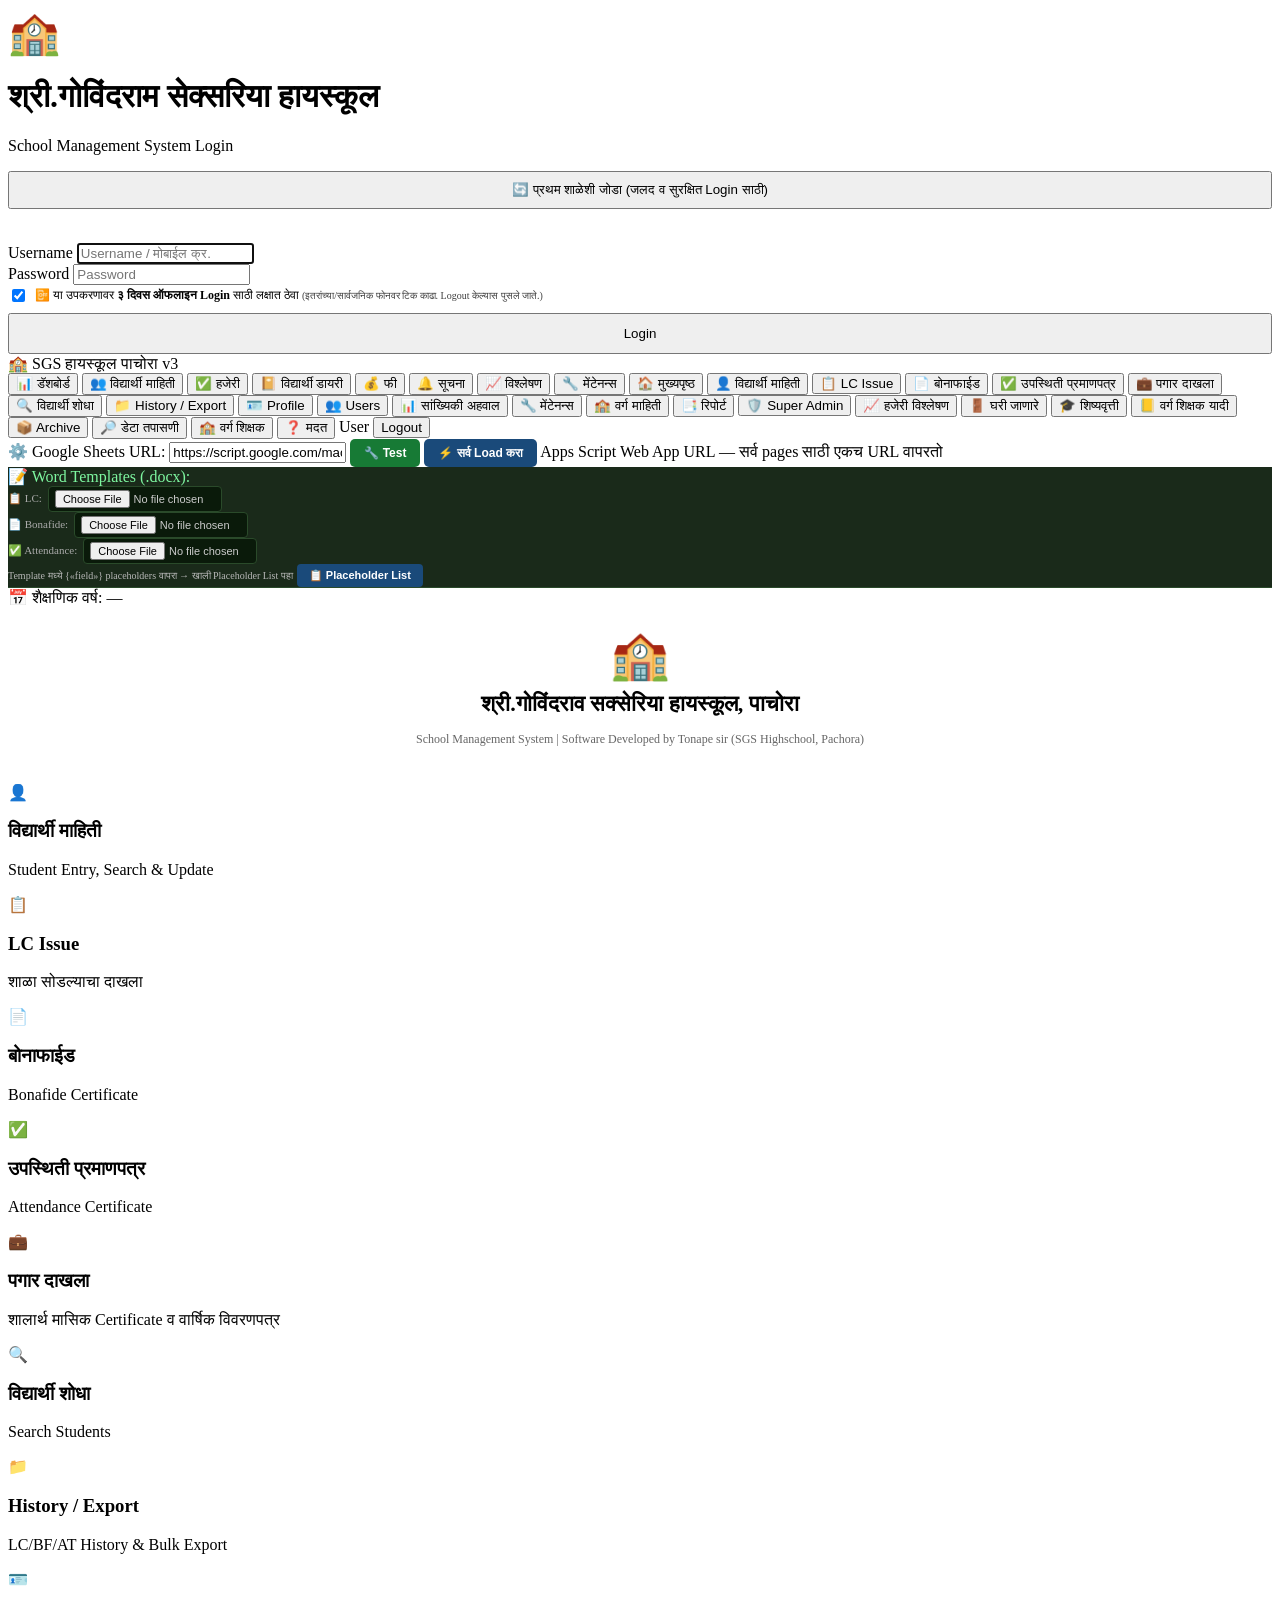
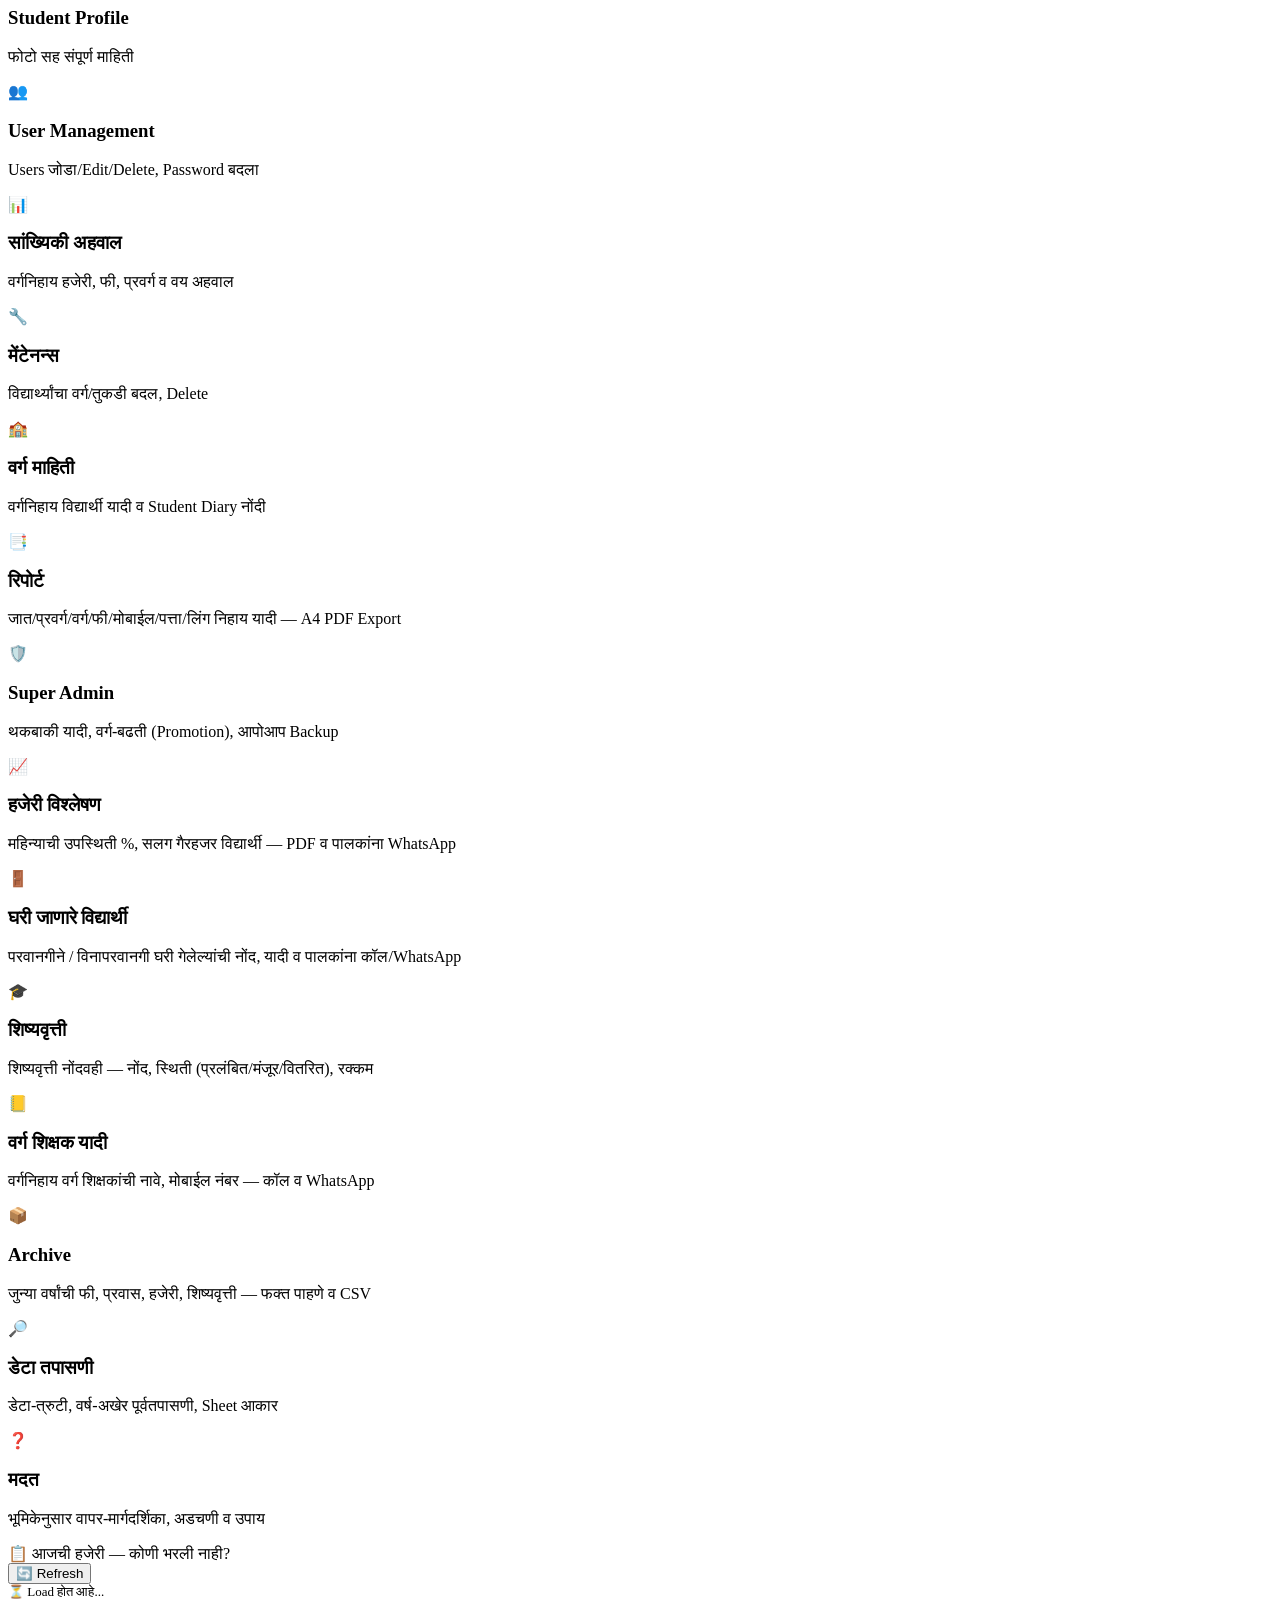
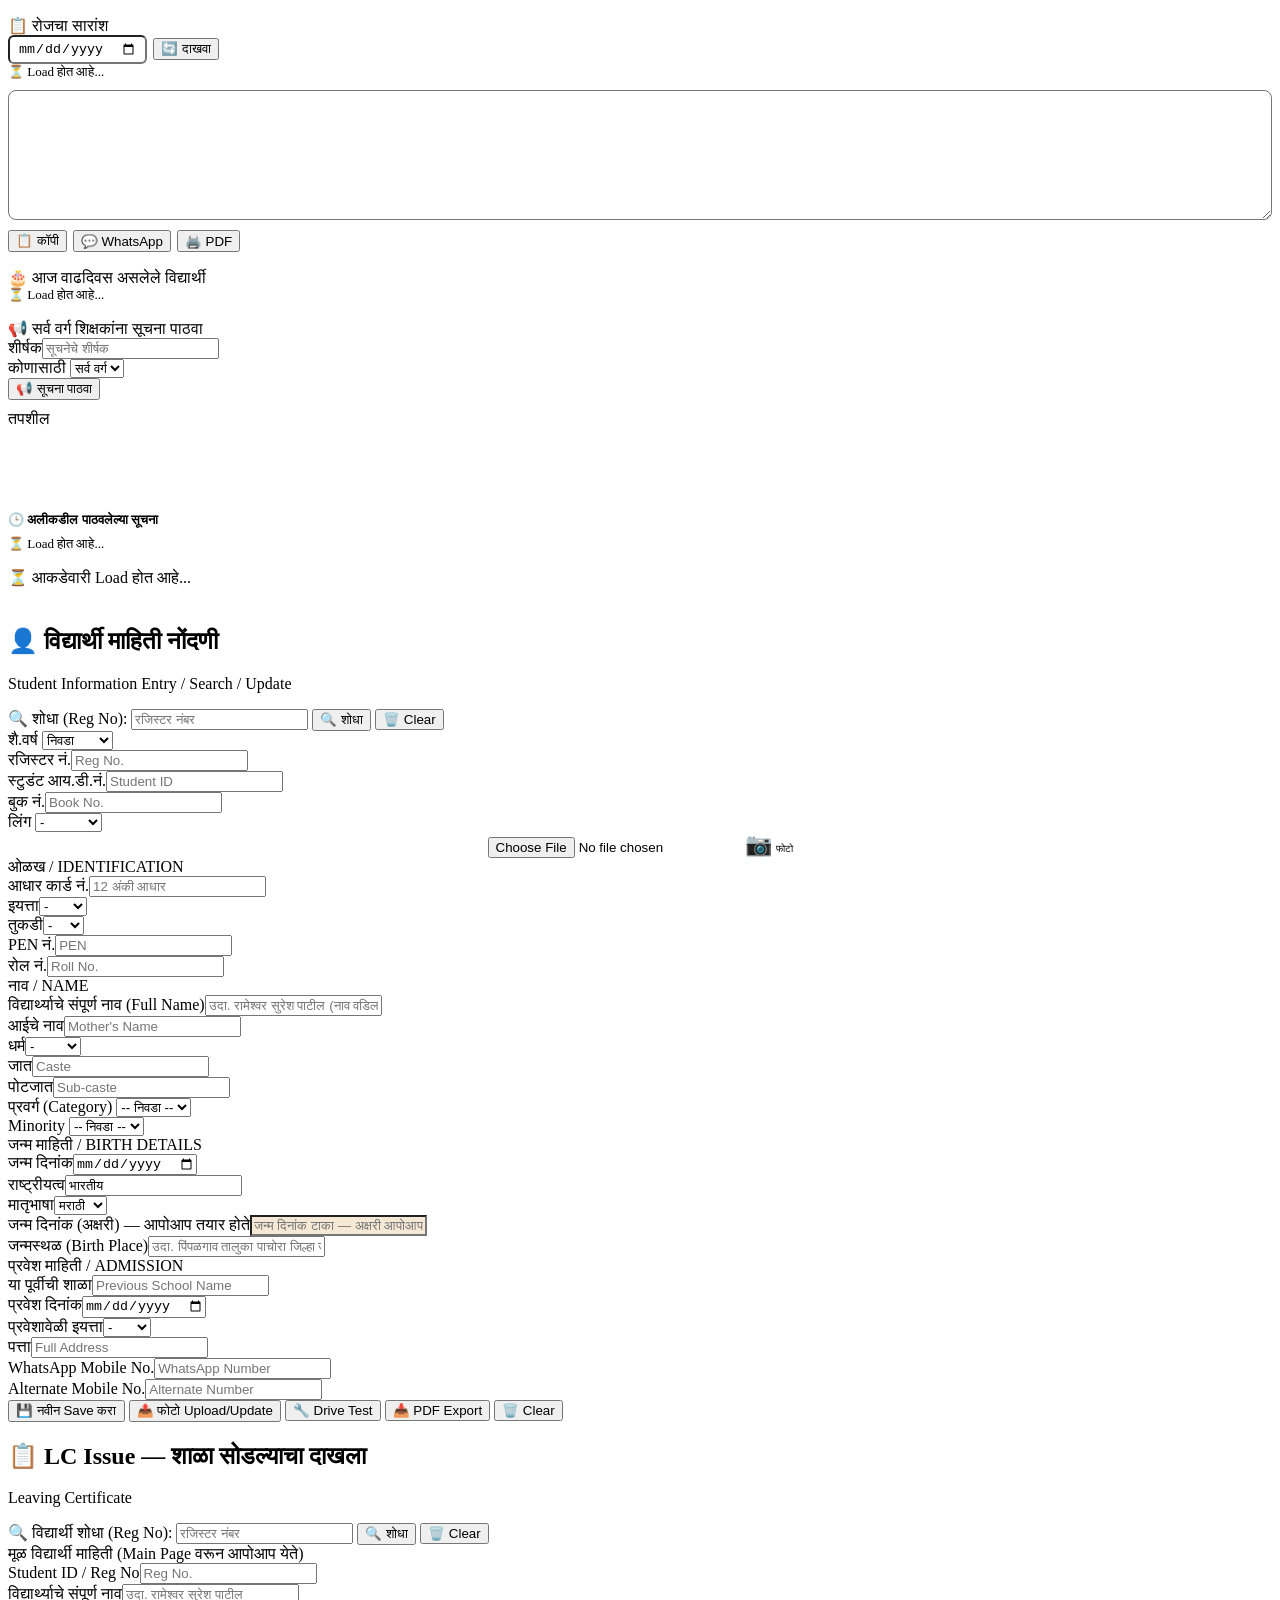
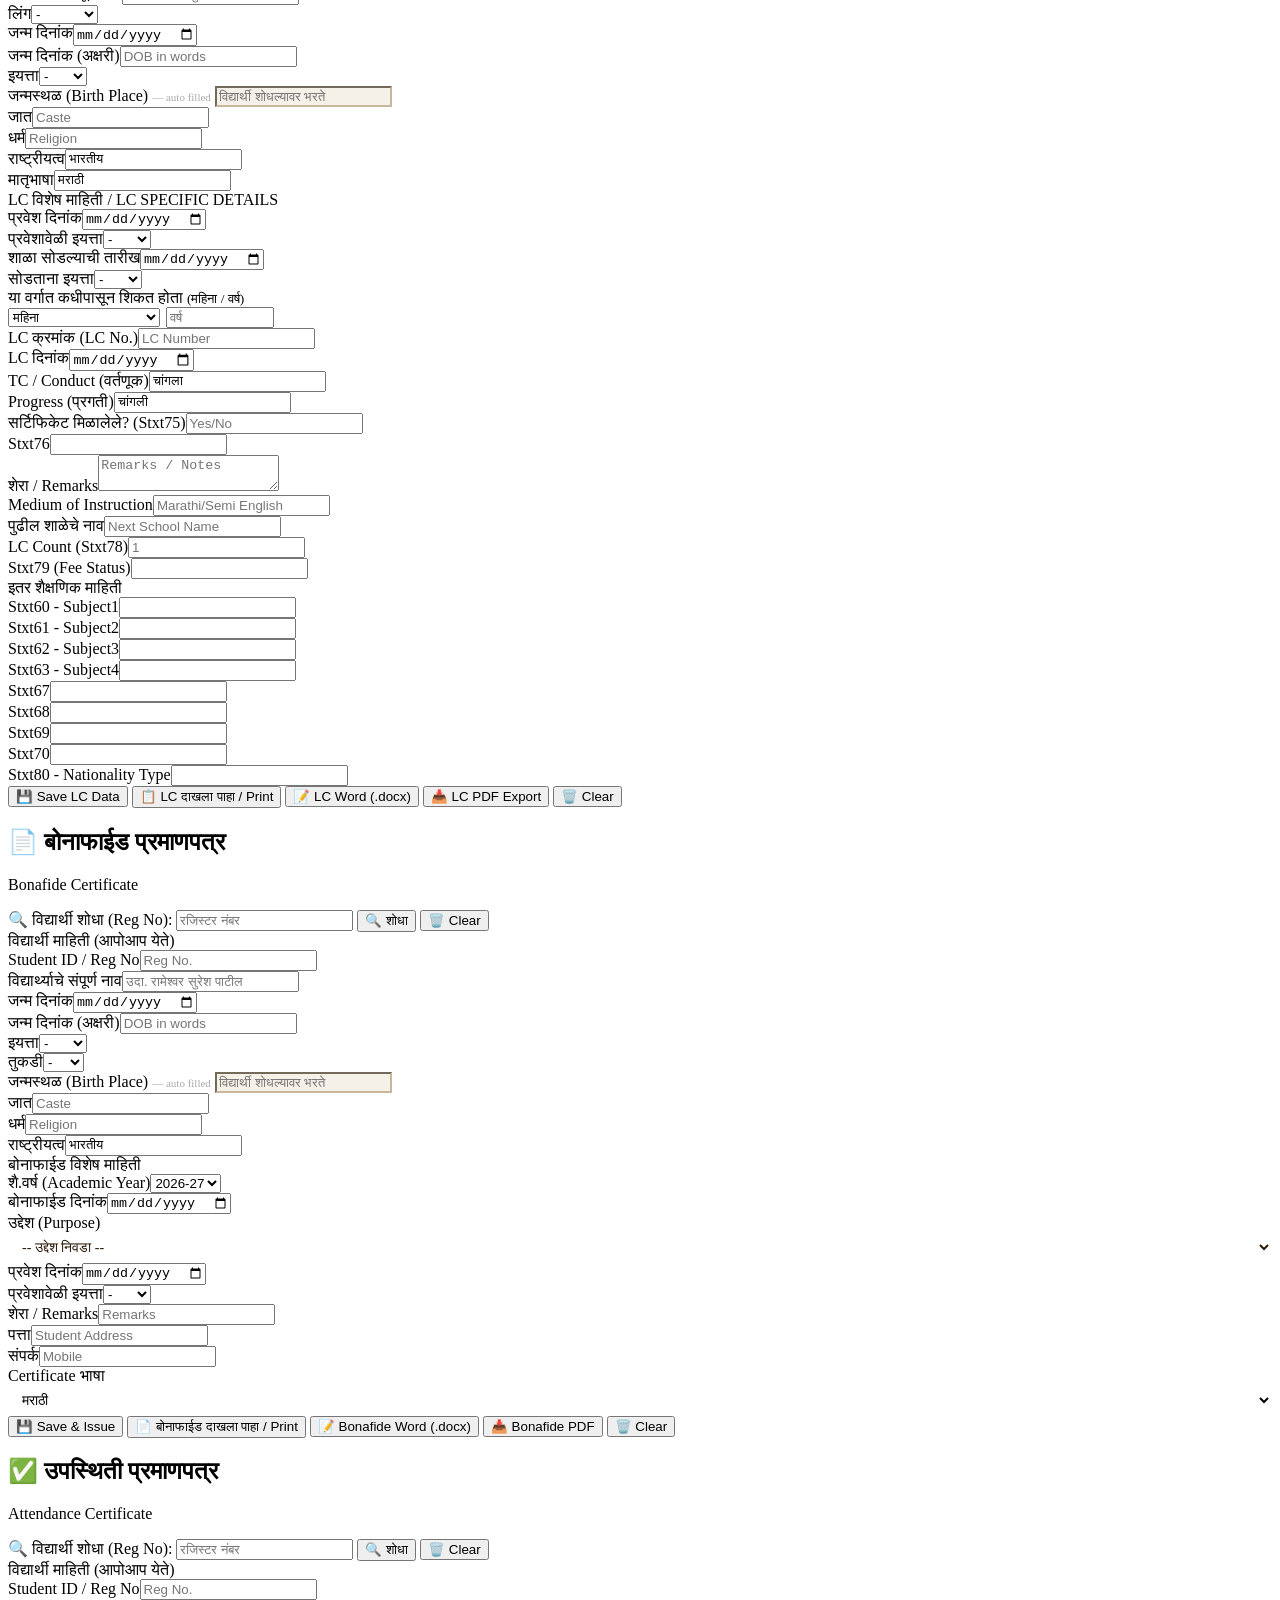
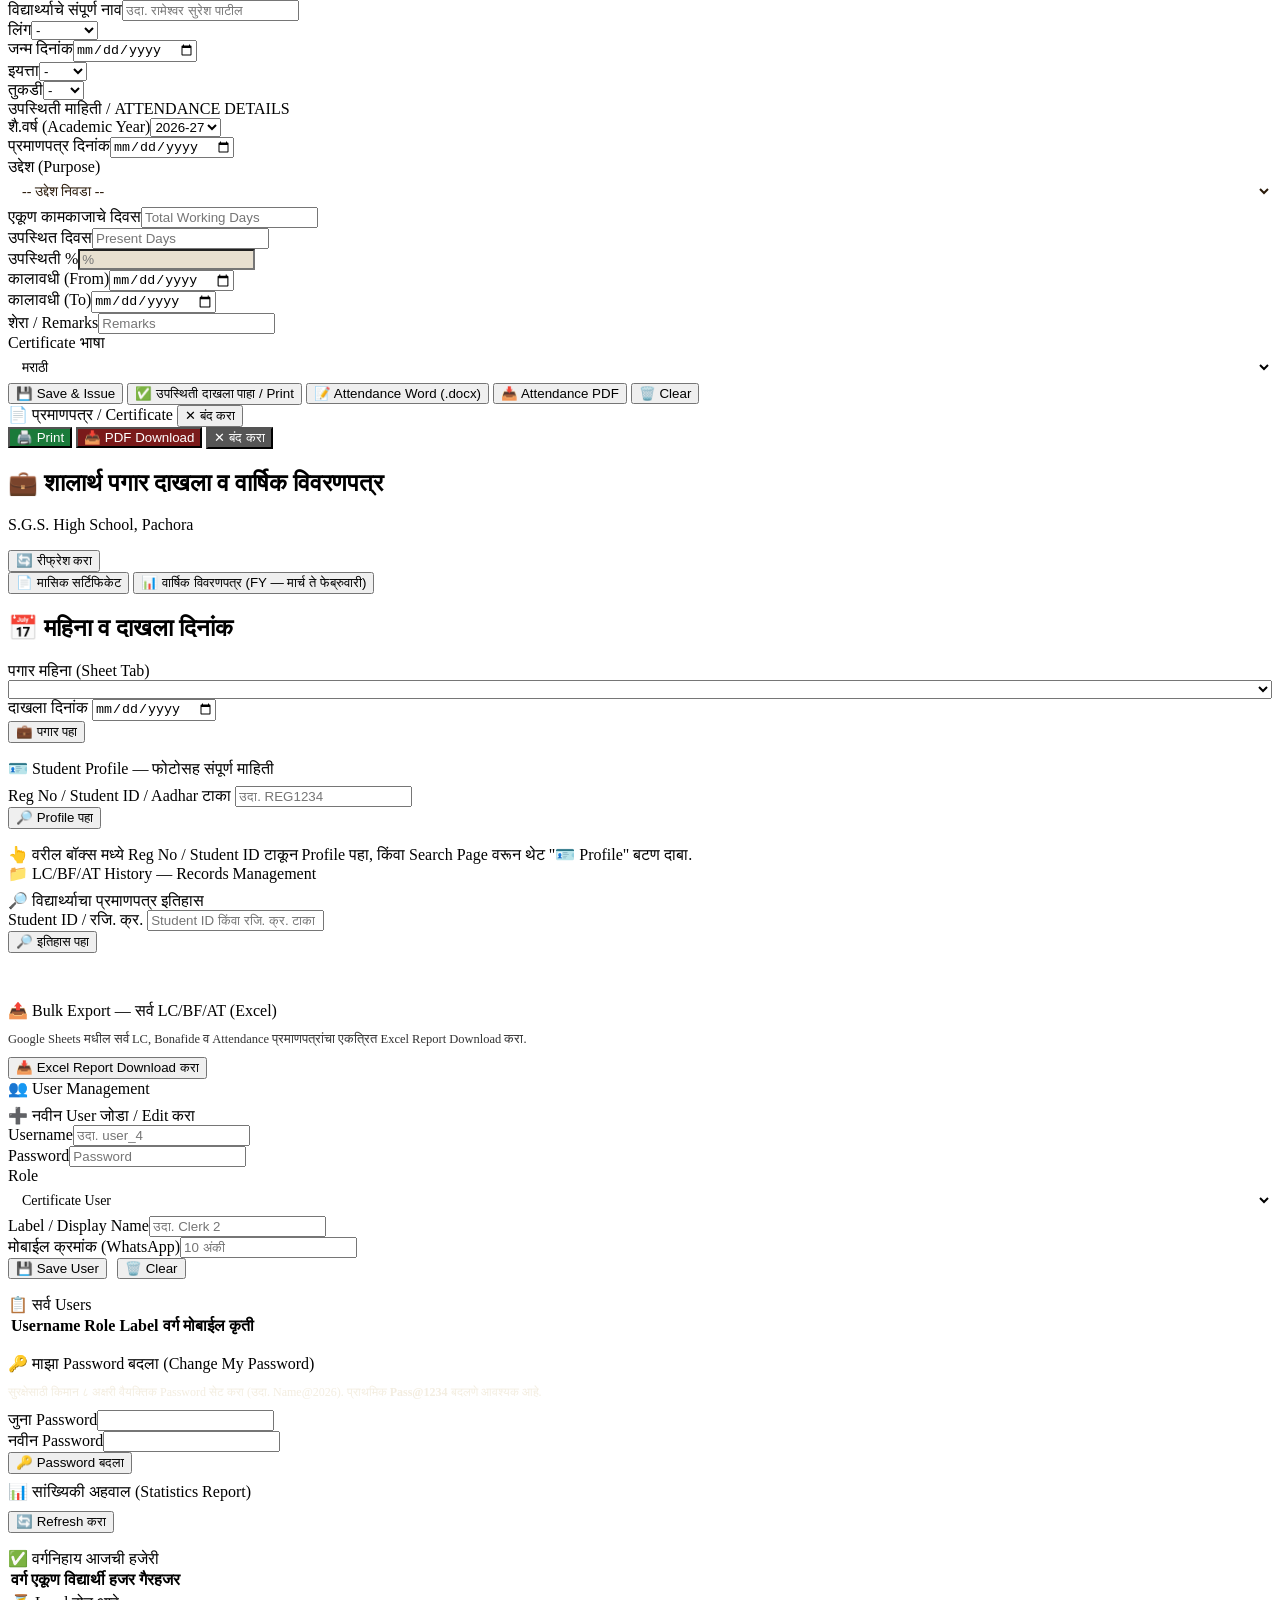
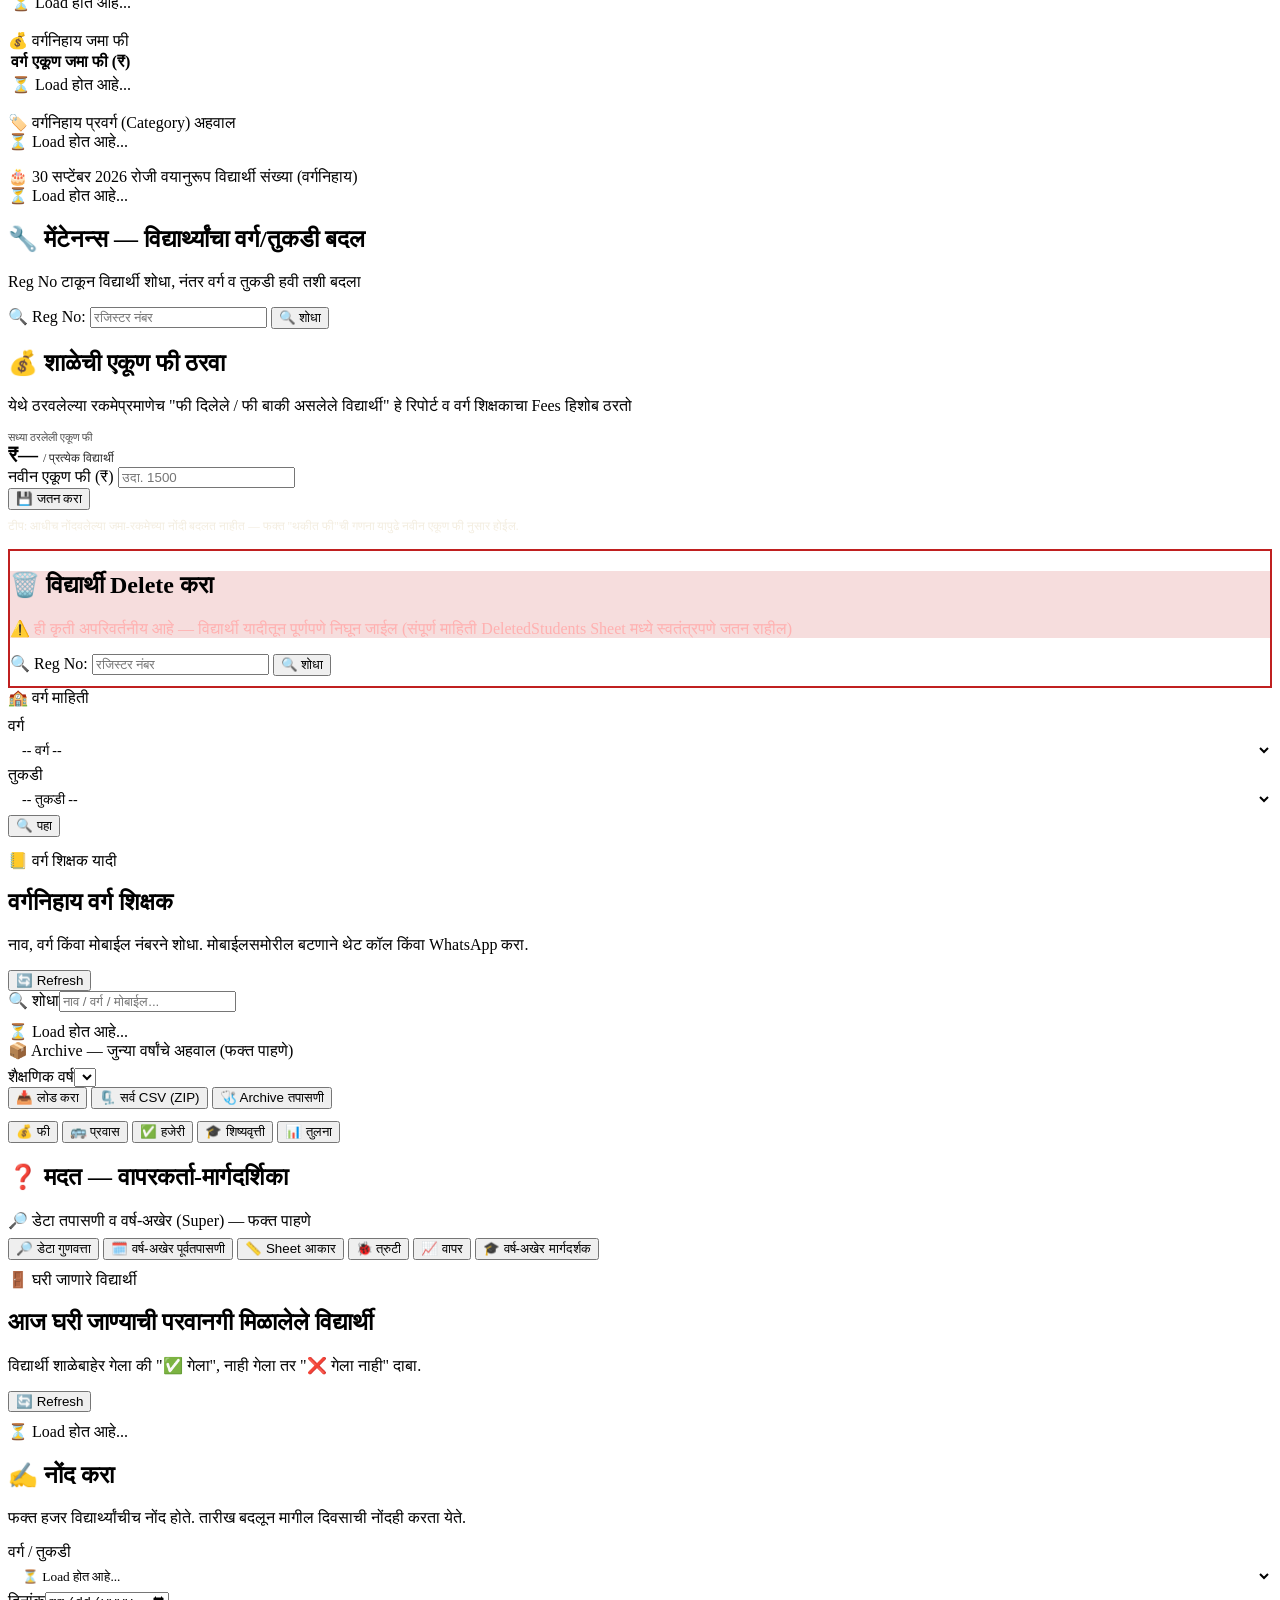
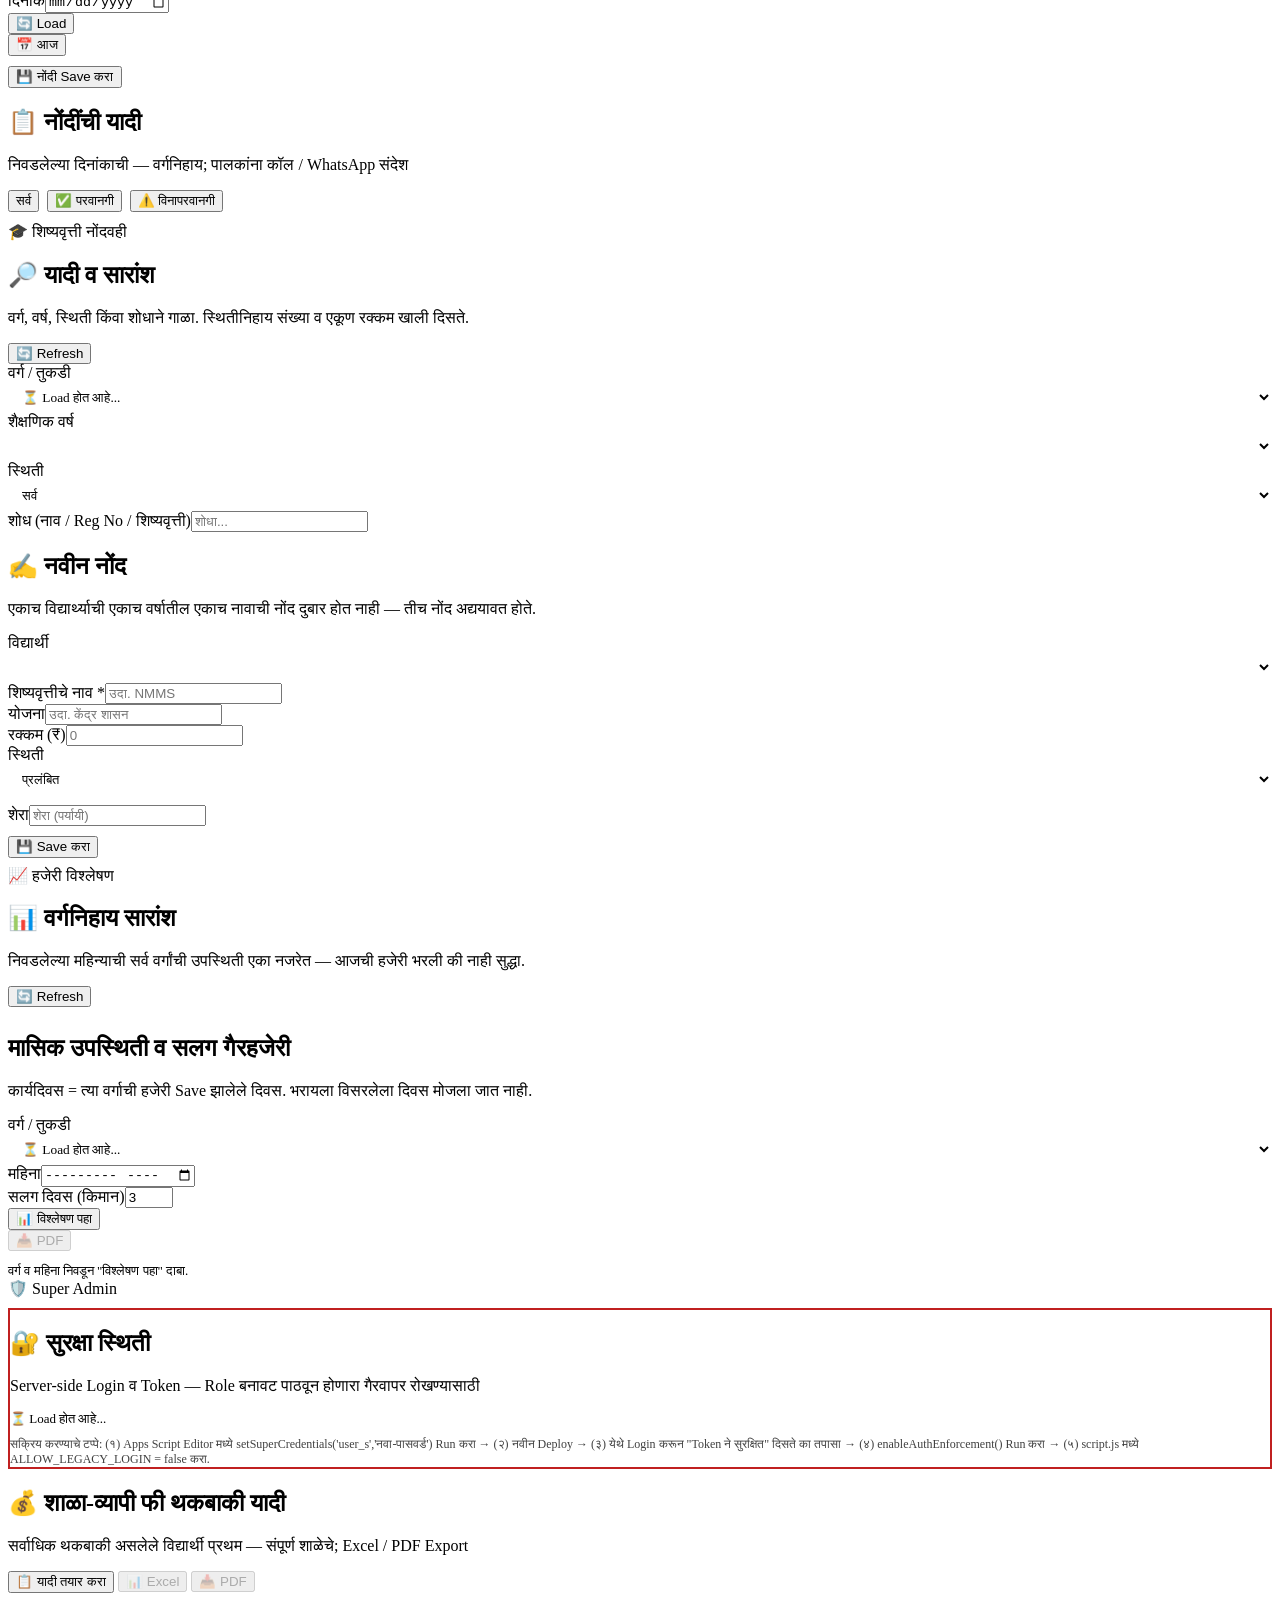
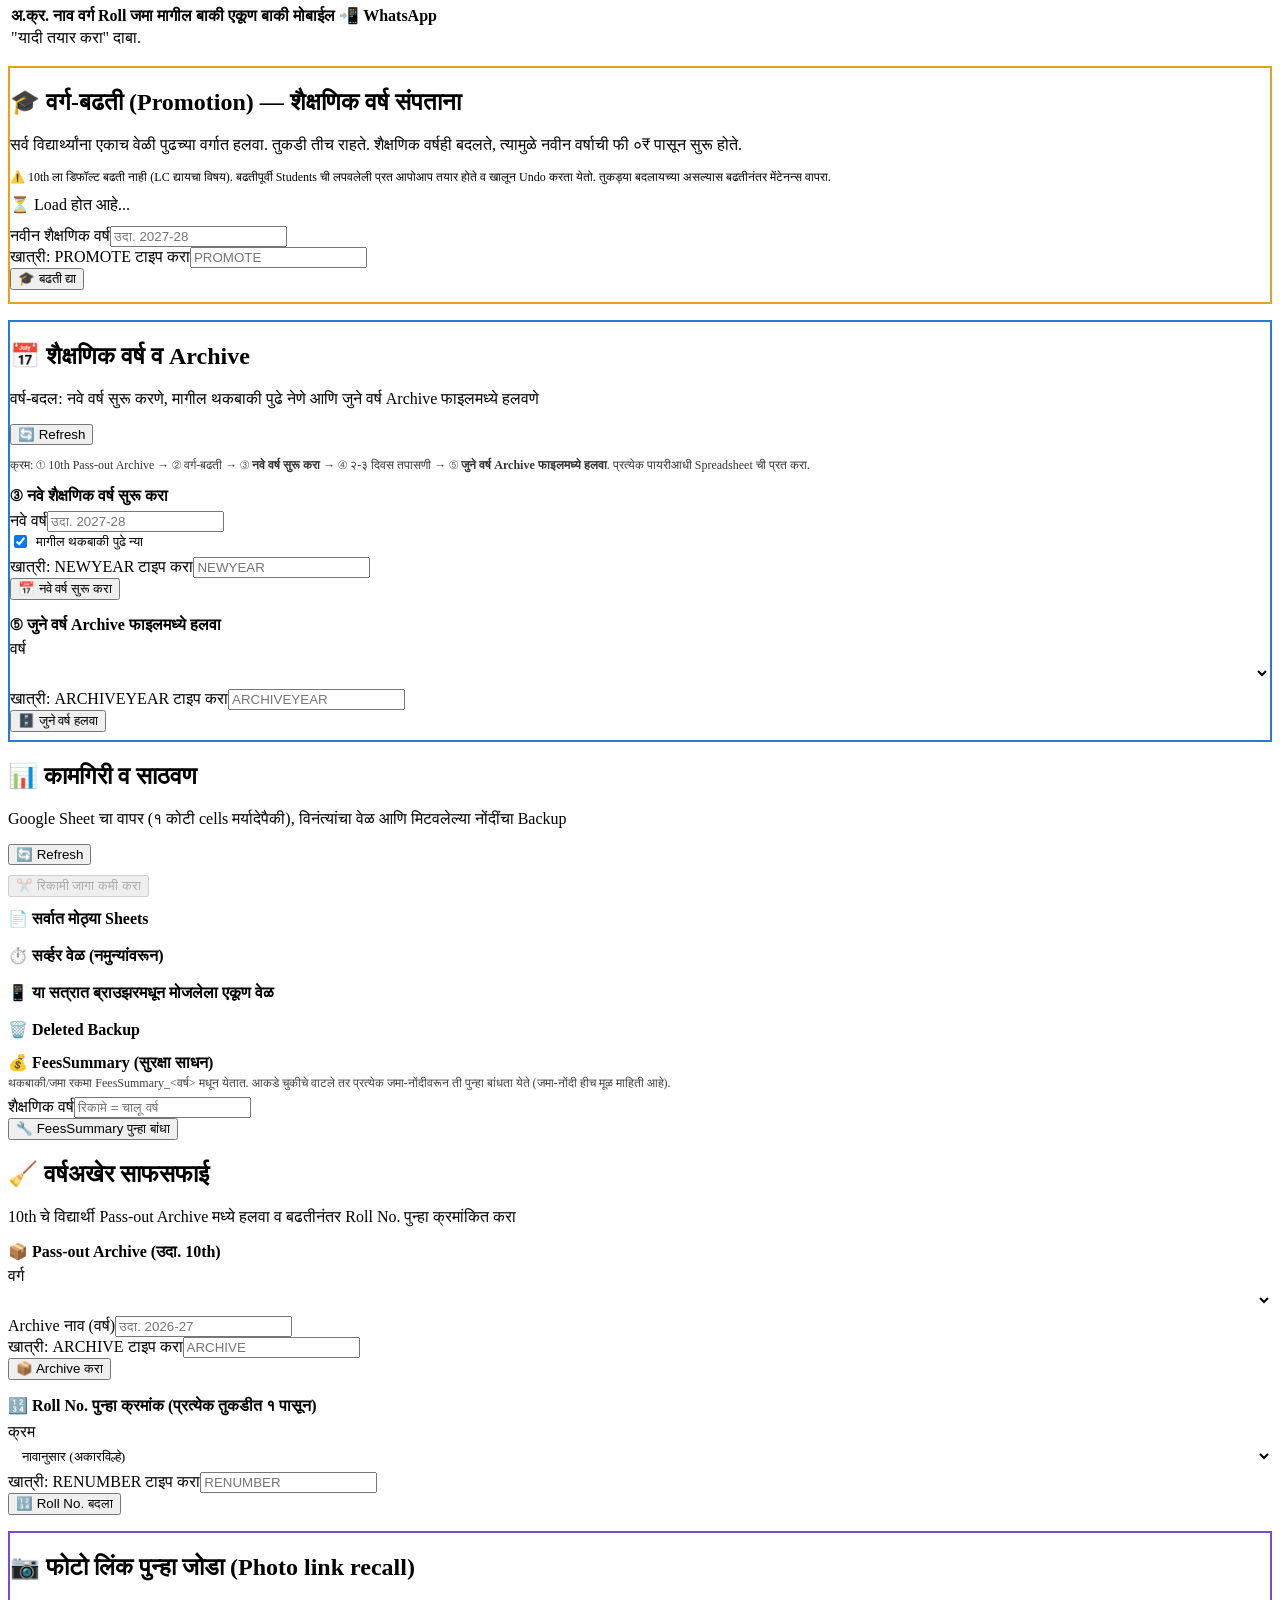
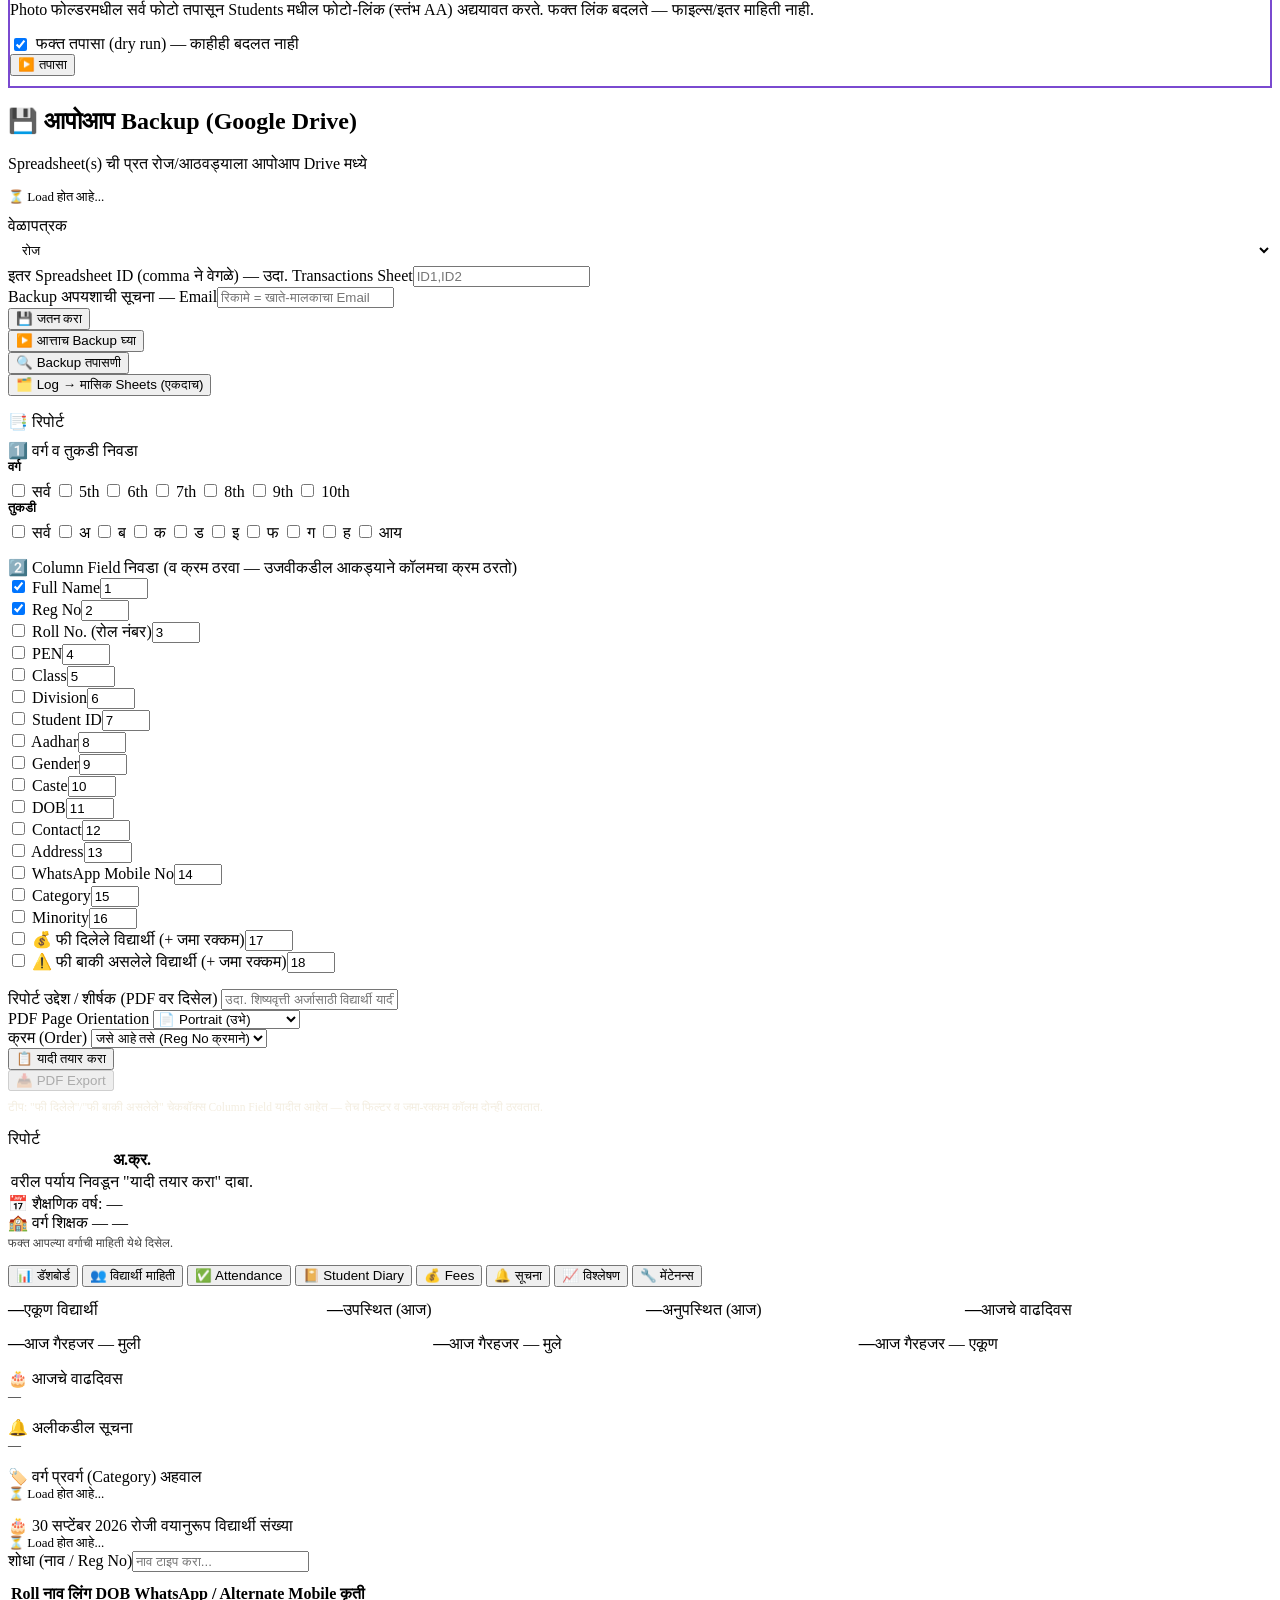
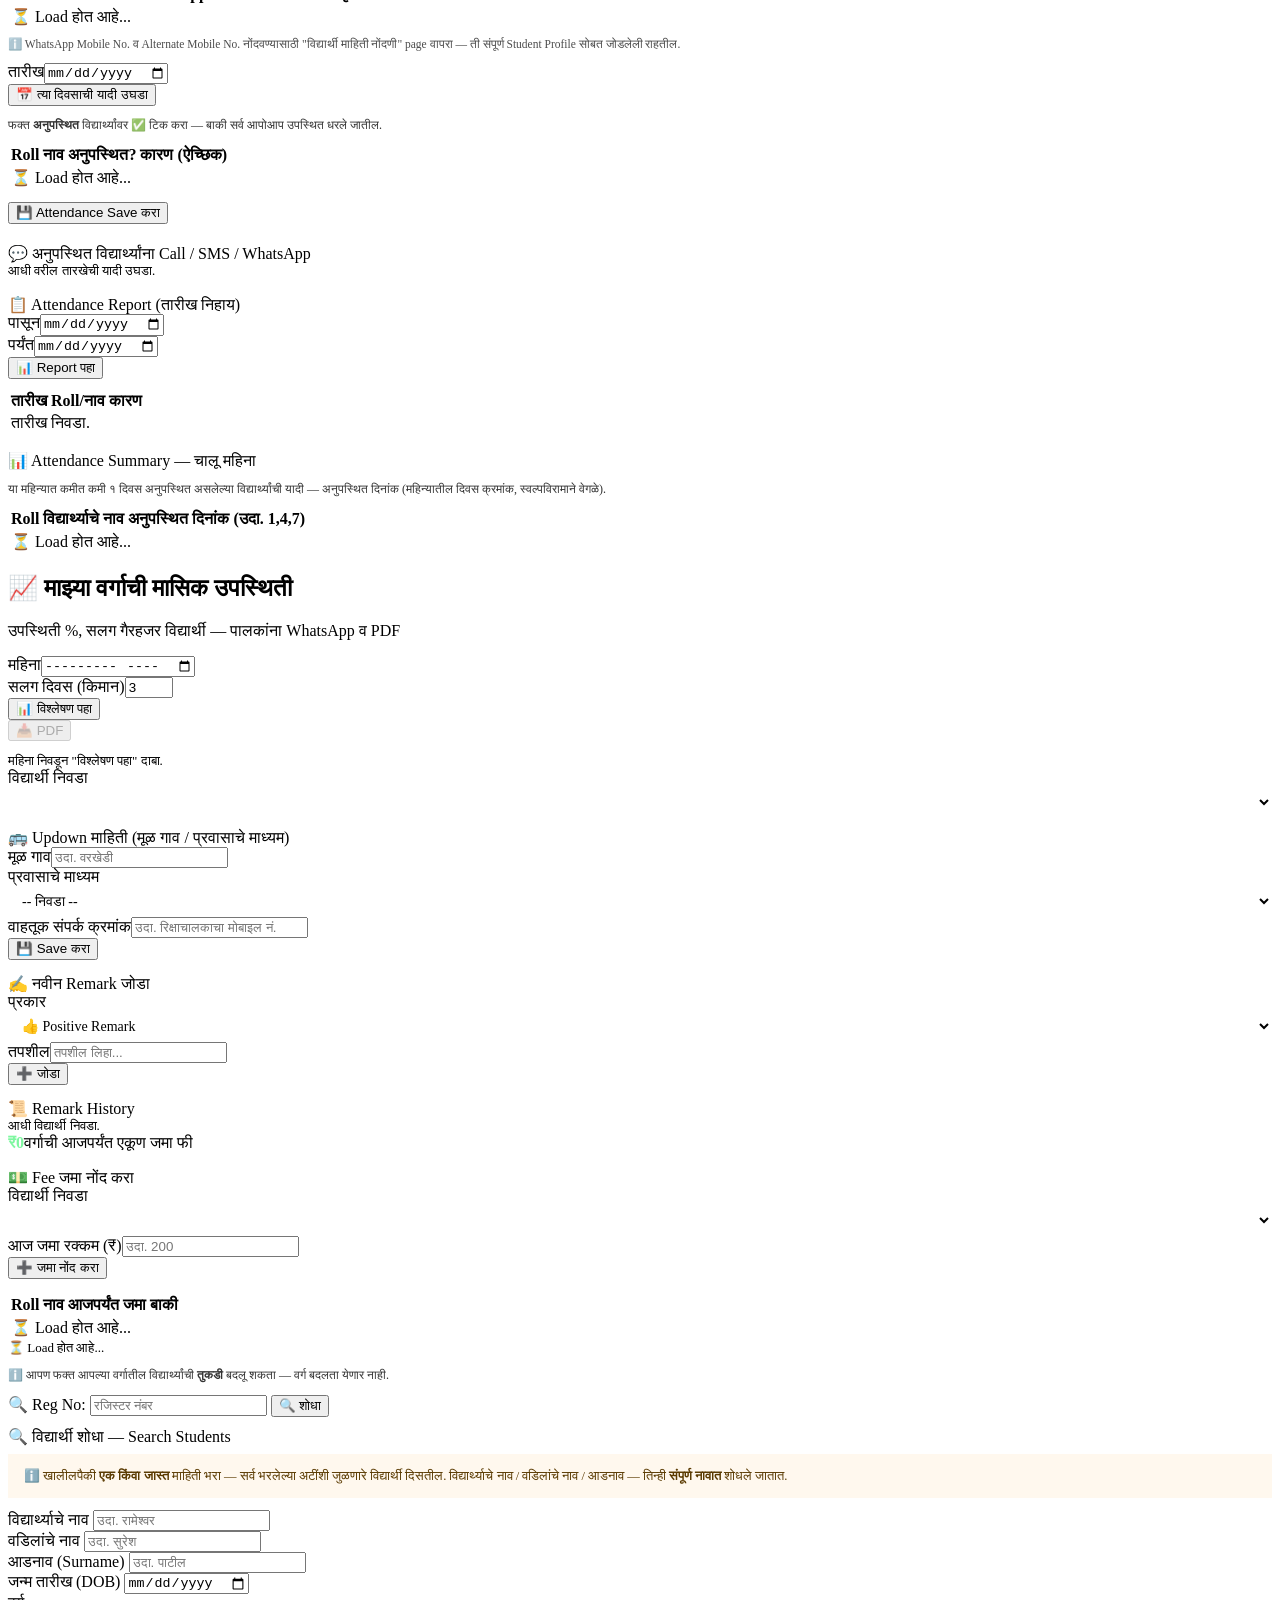
==== commit 08ffbde4: "Add files via upload" ====
--- a/index.html
+++ b/index.html
@@ -1,4 +1,4 @@
-﻿<!DOCTYPE html>
+<!DOCTYPE html>
 <html lang="mr">
 <head>
 <meta charset="UTF-8">
@@ -35,7 +35,7 @@
       <div id="preConnectStatus" style="font-size:11.5px;text-align:center;margin:0 0 14px;min-height:14px"></div>
       <div class="login-field">
         <label>Username</label>
-        <input id="loginUsername" autocomplete="username" placeholder="user_1 / user_2 / user_3" required>
+        <input id="loginUsername" autocomplete="username" placeholder="Username / मोबाईल क्र." required>
       </div>
       <div class="login-field">
         <label>Password</label>
@@ -65,6 +65,7 @@
   <button class="navbtn" data-page="lc" data-master-only="true" onclick="showPage('lc',this)">📋 LC Issue</button>
   <button class="navbtn" data-page="bonafide" onclick="showPage('bonafide',this)">📄 बोनाफाईड</button>
   <button class="navbtn" data-page="attendance" onclick="showPage('attendance',this)">✅ उपस्थिती प्रमाणपत्र</button>
+  <button class="navbtn" data-page="salarycert" onclick="showPage('salarycert',this)">💼 पगार दाखला</button>
   <button class="navbtn" data-page="search" onclick="showPage('search',this)">🔍 विद्यार्थी शोधा</button>
   <button class="navbtn" data-page="history" onclick="showPage('history',this)">📁 History / Export</button>
   <button class="navbtn" data-page="profile" onclick="showPage('profile',this)">🪪 Profile</button>
@@ -81,6 +82,9 @@
   <button class="navbtn master-only" data-page="archive" onclick="showPage('archive',this)">📦 Archive</button>
   <button class="navbtn super-only" data-page="dataqc" onclick="showPage('dataqc',this)">🔎 डेटा तपासणी</button>
   <button class="navbtn" data-page="teacher" onclick="showPage('teacher',this)">🏫 वर्ग शिक्षक</button>
+<!--HELP_NAV_BEGIN-->
+<button class="navbtn" data-page="help" onclick="showPage('help',this)">❓ मदत</button>
+<!--HELP_NAV_END-->
   <span class="user-chip" id="authUserChip">User</span>
   <button class="logout-btn" onclick="logoutUser()">Logout</button>
 </div>
@@ -264,6 +268,8 @@
 
 <!-- ==================== DASHBOARD ==================== -->
 <div class="page active" id="pg-dashboard">
+  <div class="ay-row"><span class="ay-badge" id="acYearBadge" onclick="ayTogglePanel()">📅 शैक्षणिक वर्ष: —</span></div>
+  <div id="ay_panel" class="ay-panel" style="display:none"></div>
   <div style="text-align:center;padding:20px 0 24px">
     <div style="font-size:48px">🏫</div>
     <h1 style="font-size:22px;color:var(--gold2);font-weight:700;margin-top:8px">श्री.गोविंदराव सक्सेरिया हायस्कूल, पाचोरा</h1>
@@ -292,6 +298,11 @@
 	  <h3>उपस्थिती प्रमाणपत्र</h3>
       <p>Attendance Certificate</p>
 	</div>
+    <div class="dcard" data-page="salarycert" onclick="showPage('salarycert',this)">
+      <div class="icon">💼</div>
+      <h3>पगार दाखला</h3>
+      <p>शालार्थ मासिक Certificate व वार्षिक विवरणपत्र</p>
+    </div>
     <div class="dcard" data-page="search" onclick="showPage('search',this)">
       <div class="icon">🔍</div>
       <h3>विद्यार्थी शोधा</h3>
@@ -367,6 +378,13 @@
       <h3>डेटा तपासणी</h3>
       <p>डेटा-त्रुटी, वर्ष-अखेर पूर्वतपासणी, Sheet आकार</p>
     </div>
+<!--HELP_DCARD_BEGIN-->
+<div class="dcard" data-page="help" onclick="showPage('help',this)">
+<div class="icon">❓</div>
+<h3>मदत</h3>
+<p>भूमिकेनुसार वापर-मार्गदर्शिका, अडचणी व उपाय</p>
+</div>
+<!--HELP_DCARD_END-->
     </div>
 
   <!-- ===== आज कोणी हजेरी भरली नाही (Super Master / Master) — V19.35 ===== -->
@@ -888,6 +906,126 @@
 </div>
 <div id="sessionTimeoutToast"></div>
 
+<!-- ==================== SALARY CERTIFICATE & ANNUAL STATEMENT (V19.65) ==================== -->
+<div id="pg-salarycert" class="page">
+  <div class="card" style="margin-bottom:16px">
+    <div class="card-header" style="justify-content:space-between;flex-wrap:wrap">
+      <div>
+        <h2>💼 शालार्थ पगार दाखला व वार्षिक विवरणपत्र</h2>
+        <p id="sal_metaSubtitle">S.G.S. High School, Pachora</p>
+      </div>
+      <button class="btn btn-blue btn-sm" id="sal_refreshBtn" onclick="salInit(true)">🔄 रीफ्रेश करा</button>
+    </div>
+    <div class="card-body">
+      <div class="sal-modebar">
+        <button type="button" class="sal-modebtn active" id="sal_modeMonthly" onclick="salSetMode('monthly')">📄 मासिक सर्टिफिकेट</button>
+        <button type="button" class="sal-modebtn" id="sal_modeAnnual" onclick="salSetMode('annual')">📊 वार्षिक विवरणपत्र (FY — मार्च ते फेब्रुवारी)</button>
+      </div>
+      <div class="status" id="sal_status" style="margin-top:12px"></div>
+    </div>
+  </div>
+
+  <div class="card" id="sal_gasHint" style="display:none;margin-bottom:16px">
+    <div class="card-header"><div><h2>⚙️ Google Apps Script सेटअप आवश्यक</h2></div></div>
+    <div class="card-body" style="font-size:13px;line-height:1.65">
+      तुमच्या Google Apps Script (<b>Code.gs</b>) मध्ये <code>getSalaryMeta</code>, <code>getSalaryRecord</code> आणि <code>getAnnualSalary</code> अ‍ॅक्शन्स अद्याप deploy केलेले नाहीत. अद्ययावत Code.gs जोडून नवीन Version Deploy करा आणि वरील 🔄 रीफ्रेश बटण दाबा.
+    </div>
+  </div>
+
+  <!-- स्वतःसाठी राखीव कार्ड (Teacher / DEO / Peon / Staff) -->
+  <div class="card" id="sal_selfCard" style="display:none;margin-bottom:16px">
+    <div class="card-header"><div><h2>👤 माझा शालार्थ पगार तपशील (फक्त स्वतःसाठी)</h2></div></div>
+    <div class="card-body" id="sal_selfBody"></div>
+  </div>
+
+  <!-- Admin / Cert कर्मचारी निवड कार्ड (Super Master / Master / Cert) -->
+  <div class="card" id="sal_adminPickerCard" style="display:none;margin-bottom:16px">
+    <div class="card-header"><div><h2>👤 कर्मचारी निवडा (नाव / Shalarth ID)</h2></div></div>
+    <div class="card-body">
+      <div class="frow" style="gap:10px;align-items:flex-end">
+        <div class="fg" style="flex:1.4;min-width:240px">
+          <label for="sal_empSelect">कर्मचारी नाव निवडा <span id="sal_empCountLbl">(0)</span></label>
+          <select id="sal_empSelect" onchange="salSelectEmp(this.value)" style="width:100%">
+            <option value="">⏳ कर्मचारी यादी लोड होत आहे...</option>
+          </select>
+        </div>
+        <div class="fg" style="flex:1;min-width:200px">
+          <label for="sal_search">नाव / Shalarth ID / पद / मोबाईल शोधा</label>
+          <input id="sal_search" oninput="salOnSearchInput(this.value)" placeholder="उदा. TONAPE किंवा 04DED...">
+        </div>
+      </div>
+      <div id="sal_quickChips" class="sal-chip-row"></div>
+      <div id="sal_empMetaCard" class="sal-meta-card" style="display:none"></div>
+    </div>
+  </div>
+
+  <!-- मासिक सर्टिफिकेट विभाग -->
+  <div id="sal_monthlySection">
+    <div class="card" style="margin-bottom:16px">
+      <div class="card-header"><div><h2>📅 महिना व दाखला दिनांक</h2></div></div>
+      <div class="card-body">
+        <div class="frow" style="gap:10px;align-items:flex-end">
+          <div class="fg" style="flex:1.2;min-width:200px">
+            <label for="sal_monthSelect">पगार महिना (Sheet Tab)</label>
+            <select id="sal_monthSelect" onchange="salSelectMonth(this.value)" style="width:100%"></select>
+          </div>
+          <div class="fg w180">
+            <label for="sal_issueDate">दाखला दिनांक</label>
+            <input type="date" id="sal_issueDate" onchange="salUpdateIssueDate(this.value)">
+          </div>
+          <div class="fg" style="flex:0 0 auto">
+            <button type="button" class="btn btn-blue" id="sal_loadSlipBtn" onclick="salLoadSlip()">💼 पगार पहा</button>
+          </div>
+        </div>
+      </div>
+    </div>
+
+    <div class="card" id="sal_slipCard" style="display:none;margin-bottom:16px">
+      <div class="card-header"><div><h2 id="sal_slipTitle">💼 पगार तपशील</h2></div></div>
+      <div class="card-body">
+        <div id="sal_slipBody"></div>
+        <div class="abtns">
+          <button type="button" class="btn btn-gold" onclick="salOpenMonthlyCert(true)">📥 Certificate PDF (A4)</button>
+          <button type="button" class="btn btn-blue" onclick="salOpenMonthlyCert(false)">🖨️ शालार्थ नमुन्यात Preview / Print</button>
+        </div>
+      </div>
+    </div>
+  </div>
+
+  <!-- वार्षिक विवरणपत्र (मार्च ते फेब्रुवारी) विभाग -->
+  <div id="sal_annualSection" style="display:none">
+    <div class="card" style="margin-bottom:16px">
+      <div class="card-header"><div><h2>📊 आर्थिक वर्ष (F.Y. मार्च ते फेब्रुवारी) निवडा</h2></div></div>
+      <div class="card-body">
+        <div class="frow" style="gap:10px;align-items:flex-end">
+          <div class="fg" style="flex:1.2;min-width:200px">
+            <label for="sal_fySelect">आर्थिक वर्ष (Financial Year)</label>
+            <select id="sal_fySelect" onchange="salSelectFy(this.value)" style="width:100%"></select>
+          </div>
+          <div class="fg w180">
+            <label for="sal_annualIssueDate">दाखला दिनांक</label>
+            <input type="date" id="sal_annualIssueDate" onchange="salUpdateIssueDate(this.value)">
+          </div>
+          <div class="fg" style="flex:0 0 auto">
+            <button type="button" class="btn btn-green" id="sal_loadAnnualBtn" onclick="salLoadAnnual()">📈 विवरणपत्र पहा</button>
+          </div>
+        </div>
+      </div>
+    </div>
+
+    <div class="card" id="sal_annualCard" style="display:none;margin-bottom:16px">
+      <div class="card-header"><div><h2 id="sal_annualTitle">📈 वार्षिक पगार सारांश</h2></div></div>
+      <div class="card-body">
+        <div id="sal_annualBody"></div>
+        <div class="abtns">
+          <button type="button" class="btn btn-gold" onclick="salOpenAnnualCert(true)">📥 Annual Statement PDF (A4 Landscape)</button>
+          <button type="button" class="btn btn-blue" onclick="salOpenAnnualCert(false)">🖨️ वार्षिक विवरणपत्र Preview / Print</button>
+        </div>
+      </div>
+    </div>
+  </div>
+</div>
+
 <!-- ==================== SCRIPTS ==================== -->
 <!-- ==================== HISTORY / EXPORT PAGE (V19.8) ==================== -->
 <!-- ==================== STUDENT PROFILE PAGE (V19.13) ==================== -->
@@ -1043,6 +1181,7 @@
             <option value="cert" selected>Certificate User</option>
             <option value="teacher">Class Teacher</option>
             <option value="peon">Peon (शिपाई)</option>
+            <option value="staff">Staff (फक्त पगार दाखला)</option>
           </select>
         </div>
         <div class="fg w150"><label>Label / Display Name</label><input id="um_label" placeholder="उदा. Clerk 2"></div>
@@ -1088,6 +1227,7 @@
   <div class="card">
     <div class="card-header"><div>🔑 माझा Password बदला (Change My Password)</div></div>
     <div class="card-body">
+      <p style="font-size:12px;color:rgba(240,232,216,.8);margin-bottom:10px">सुरक्षेसाठी किमान ८ अक्षरी वैयक्तिक Password सेट करा (उदा. Name@2026). प्राथमिक <b>Pass@1234</b> बदलणे आवश्यक आहे.</p>
       <div class="frow" style="gap:10px;flex-wrap:wrap;align-items:flex-end">
         <div class="fg w150"><label>जुना Password</label><input id="pwd_old" type="password"></div>
         <div class="fg w150"><label>नवीन Password</label><input id="pwd_new" type="password"></div>
@@ -1329,7 +1469,205 @@
   <div id="ar_health" class="pm-box"></div>
 </div>
 
-<div id="pg-dataqc" class="page">
+
+<!--HELP_PAGE_BEGIN-->
+<div id="pg-help" class="page">
+<div class="card"><div class="card-header"><div><h2>❓ मदत — वापरकर्ता-मार्गदर्शिका</h2><p id="help_roleLine"></p></div></div>
+<div class="card-body" id="help_body"></div></div>
+</div>
+<template id="help_tpl">
+<section class="hp-sec" data-roles="teacher" data-title="वर्ग शिक्षकांसाठी — रोजची कामे">
+  <h3>👩‍🏫 वर्ग शिक्षकांसाठी — रोजची कामे</h3>
+  <p>मेनूतून <b>🏫 वर्ग शिक्षक</b> उघडा. वरच्या टॅब: डॅशबोर्ड, विद्यार्थी माहिती, हजेरी, डायरी, फी, सूचना, विश्लेषण, मेंटेनन्स. तुम्हाला फक्त <b>तुमच्या वर्गाची</b> माहिती दिसते.</p>
+  <h4>✅ रोजची हजेरी</h4>
+  <ol>
+    <li><b>हजेरी</b> टॅब उघडा. तारीख आजची असते (हवी तर बदला).</li>
+    <li><b>फक्त अनुपस्थित विद्यार्थ्यांवर ✅ टिक करा.</b> बाकी सर्व आपोआप उपस्थित धरले जातात. हवे असल्यास कारण लिहा.</li>
+    <li>Save दाबा. "✅ Attendance Save झाली" असा संदेश येतो.</li>
+    <li>खाली <b>💬 अनुपस्थित विद्यार्थ्यांना Call / SMS / WhatsApp</b> यादीतून पालकांना कळवा. संदेश तुमच्या स्वतःच्या फोनवरून जातो.</li>
+  </ol>
+  <figure><img src="help/teacher_att.jpg" alt="हजेरी टॅब — अनुपस्थित विद्यार्थ्यावर टिक" loading="lazy"><figcaption>हजेरी टॅब (बनावट नावे) — फक्त अनुपस्थितांवर टिक.</figcaption></figure>
+  <div class="hp-tip">💡 नेट नसेल तर हजेरी फोनमध्ये जतन होते (📶 Pending Saves) आणि नेट आल्यावर जाते — खाली पाहा.</div>
+  <h4>📊 हजेरीचे अहवाल</h4>
+  <ul>
+    <li><b>📋 Attendance Report</b> (तारीखनिहाय) आणि <b>📊 Attendance Summary</b> (चालू महिना) — हजेरी टॅबमध्ये.</li>
+    <li><b>विश्लेषण</b> टॅब: <i>माझ्या वर्गाची मासिक उपस्थिती</i> — उपस्थिती %, सलग गैरहजर विद्यार्थी; पालकांना WhatsApp आणि PDF.</li>
+  </ul>
+  <h4>🚪 घरी जाणारे, 📒 डायरी, 💵 फी, 🔧 मेंटेनन्स</h4>
+  <ul>
+    <li><b>🚪 घरी जाणारे</b> (मेनू): विद्यार्थ्याला लवकर घरी जाण्याची परवानगी दिल्यास येथे नोंद करा. विद्यार्थी बाहेर गेल्यावर शिपाई "गेला" चिन्हांकित करतो.</li>
+    <li><b>डायरी</b> टॅब: Updown माहिती (मूळ गाव / प्रवासाचे माध्यम), नवीन Remark (Positive/Warning), Remark History.</li>
+    <li><b>फी</b> टॅब: <i>💵 Fee जमा नोंद करा</i> — विद्यार्थी निवडा, आजची रक्कम (₹) टाका.</li>
+    <li><b>सूचना</b> टॅब: शाळेच्या सर्व सूचना.</li>
+    <li><b>मेंटेनन्स</b> टॅब: रजिस्टर नंबर शोधून फक्त <b>तुकडी</b> बदलता येते.</li>
+    <li><b>🪪 Profile</b>: विद्यार्थ्याची संपूर्ण माहिती. <b>🎓 शिष्यवृत्ती</b> व <b>📑 रिपोर्ट</b> पानेही मेनूत आहेत.</li>
+    <li><b>💼 पगार दाखला</b>: फक्त स्वतःचे मासिक Salary Certificate आणि मार्च ते फेब्रुवारी वार्षिक पगार विवरणपत्र 'शालार्थ' बॅनरसह PDF डाउनलोड/प्रिंट करा.</li>
+  </ul>
+</section>
+
+<section class="hp-sec" data-roles="deo" data-title="DEO साठी — विद्यार्थी नोंदी">
+  <h3>🧑‍💻 DEO साठी — विद्यार्थी नोंदी</h3>
+  <p>तुमची पाने: <b>विद्यार्थी माहिती</b>, <b>💼 पगार दाखला (फक्त स्वतःचा)</b>, <b>🔍 विद्यार्थी शोधा</b>, <b>📁 History / Export</b>, <b>🪪 Profile</b>, <b>👥 Users</b>, <b>📒 वर्ग शिक्षक यादी</b>.</p>
+  <ul>
+    <li><b>विद्यार्थी माहिती:</b> नवीन विद्यार्थी नोंदवा किंवा जुनी नोंद दुरुस्त करा. नोंद Save झाल्यावर शोधून तपासा.</li>
+    <li><b>तपासून भरा:</b> Reg No दुबार नको; जन्मतारीख बरोबर; WhatsApp क्रमांक १० अंकी. चुकीची माहिती नंतर शोधणे कठीण असते.</li>
+    <li><b>💼 पगार दाखला:</b> लॉगिन मोबाईल नंबरनुसार फक्त स्वतःचे मासिक व वार्षिक पगार विवरणपत्र PDF पहा व प्रिंट करा.</li>
+    <li><b>📁 History / Export:</b> यादी/अहवाल डाउनलोड करण्यासाठी.</li>
+    <li>प्रत्येक बदल <b>"बदलांचा इतिहास"</b> मध्ये (कोणी, केव्हा, जुने/नवे) नोंदवला जातो — म्हणून काळजीपूर्वक दुरुस्ती करा.</li>
+  </ul>
+</section>
+
+<section class="hp-sec" data-roles="cert" data-title="प्रमाणपत्र-वापरकर्त्यांसाठी">
+  <h3>📄 प्रमाणपत्र-वापरकर्त्यांसाठी (Cert)</h3>
+  <p>तुमची पाने: <b>📄 बोनाफाईड</b>, <b>✅ उपस्थिती प्रमाणपत्र</b>, <b>💼 पगार दाखला</b>, <b>🔍 विद्यार्थी शोधा</b>, <b>📁 History / Export</b>, <b>👥 Users</b>, <b>🪪 Profile</b>.</p>
+  <ol>
+    <li>प्रमाणपत्राचे पान उघडा, विद्यार्थी शोधा/निवडा.</li>
+    <li>माहिती तपासा आणि पूर्वावलोकन (Preview) पाहा.</li>
+    <li>PDF/प्रिंट करा. छापील मजकूर शाळेने ठरवलेला आहे — तो बदलू नका.</li>
+    <li><b>💼 पगार दाखला:</b> शालार्थ ID नुसार कर्मचाऱ्याचे मासिक Salary Certificate आणि मार्च ते फेब्रुवारी वार्षिक पगार विवरणपत्र 'शालार्थ' बॅनरसह PDF/Print काढा.</li>
+  </ol>
+  <div class="hp-tip">ℹ️ <b>LC (शाळा सोडल्याचा दाखला)</b> हे पान तुमच्याकडे नाही; ते Master/Super कडे आहे.</div>
+</section>
+
+<section class="hp-sec" data-roles="master" data-title="मुख्याध्यापक / Master साठी">
+  <h3>🏫 मुख्याध्यापक / Master साठी</h3>
+  <p><b>🏠 मुख्यपृष्ठ</b> वर कार्डे दिसतात: आजची हजेरी बाकी, <b>📋 रोजचा सारांश</b>, आजचे वाढदिवस, अलीकडील सूचना, अहवाल.</p>
+  <p><b>📅 शैक्षणिक वर्ष</b> बॅज उजव्या कोपऱ्यात दिसतो (चालू शैक्षणिक वर्ष). तो लाल (⚠️) असल्यास Students मधील काही विद्यार्थ्यांचे वर्ष चालू वर्षापेक्षा वेगळे आहे — बॅज दाबून पाहा; जुळवणी फक्त Super करू शकतो.</p>
+  <h4>📋 रोजचा सारांश</h4>
+  <ol>
+    <li>तारीख निवडा (डीफॉल्ट आज).</li>
+    <li>पाहा: उपस्थिती (वर्गनिहाय), <b>हजेरी न भरलेले वर्ग + वर्ग-शिक्षक</b> (नावापुढे 💬 WhatsApp), घरी गेलेले, फी जमा, नोटीस, विद्यार्थी-बदल.</li>
+    <li>खालच्या चौकटीतील मराठी संदेश <b>📋 कॉपी</b>, <b>💬 WhatsApp</b> किंवा <b>🖨️ PDF (A4)</b> करा.</li>
+  </ol>
+  <figure><img src="help/summary.jpg" alt="रोजचा सारांश कार्ड" loading="lazy"><figcaption>रोजचा सारांश (बनावट आकडे).</figcaption></figure>
+  <div class="hp-tip">ℹ️ रविवार, सुट्टी किंवा भविष्यातील तारखेसाठी स्वतंत्र संदेश दिसतो.</div>
+  <h4>इतर पाने</h4>
+  <ul>
+    <li><b>LC Issue</b>, <b>बोनाफाईड</b>, <b>उपस्थिती प्रमाणपत्र</b>, <b>💼 पगार दाखला व वार्षिक विवरणपत्र</b>.</li>
+    <li><b>📊 सांख्यिकी अहवाल</b>, <b>📑 रिपोर्ट</b>, <b>🏫 वर्ग माहिती</b>, <b>📈 हजेरी विश्लेषण</b>.</li>
+    <li><b>🚪 घरी जाणारे</b>, <b>🎓 शिष्यवृत्ती</b>, <b>📒 वर्ग शिक्षक यादी</b>.</li>
+    <li><b>📦 Archive</b>: जुन्या वर्षांची फी, प्रवास, हजेरी वाचण्यासाठी.</li>
+    <li><b>🪪 Profile</b> मधील <b>🕑 बदलांचा इतिहास</b>: विद्यार्थ्याच्या नोंदीत कोणी काय बदलले ते दिसते.</li>
+  </ul>
+</section>
+
+<section class="hp-sec" data-roles="super" data-title="Super Admin साठी">
+  <h3>🛡️ Super Admin साठी</h3>
+  <p>तुम्हाला Master ची सर्व पाने तसेच <b>🛡️ Super Admin</b> आणि <b>🔎 डेटा तपासणी</b> दिसतात. ("मुख्याध्यापक / Master साठी" विभागही वाचा — रोजचा सारांश वगैरे.)</p>
+  <h4>🔎 डेटा तपासणी पानाचे टॅब</h4>
+  <ul>
+    <li><b>डेटा तपासणी:</b> दुबार Reg No, जन्मतारीख, WhatsApp, वय-वर्ग, फोटो.</li>
+    <li><b>वर्ष-अखेर:</b> पूर्वतपासणी (थकबाकी, LC बाकी).</li>
+    <li><b>📏 Sheet आकार:</b> Google Sheet ची क्षमता — भरत आल्यास इशारा.</li>
+    <li><b>🐞 त्रुटी:</b> शिक्षकांच्या फोनवर आलेल्या त्रुटी (गट करून).</li>
+    <li><b>📈 वापर:</b> विनंत्या, वेळ, Lock अपयश, सकाळच्या गर्दीचा अंदाज.</li>
+    <li><b>🎓 वर्ष-अखेर मार्गदर्शक:</b> ९ पायऱ्या क्रमाने (खाली).</li>
+  </ul>
+  <h4>🎓 वर्ष-अखेर — क्रम महत्त्वाचा</h4>
+  <ol>
+    <li>ताजा Backup → डेटा तपासणी → थकबाकी आढावा → शेवटच्या वर्गाची LC.</li>
+    <li><b>शेवटच्या वर्गाचा Pass-out Archive आधी</b>, मग <b>वर्ग-बढती</b> (उलट केल्यास नव्याने बढती मिळालेले विद्यार्थीही Pass-out होतील).</li>
+    <li>नवे वर्ष सुरू करा → २–३ दिवस तपासणी → जुने वर्ष Archive → अंतिम पडताळणी.</li>
+  </ol>
+  <figure><img src="help/wizard.jpg" alt="वर्ष-अखेर मार्गदर्शक" loading="lazy"><figcaption>वर्ष-अखेर मार्गदर्शक (बनावट स्थिती).</figcaption></figure>
+  <div class="hp-tip">⚠️ प्रत्येक पायरीवर "काय होईल" आणि "परत करता येते का" लिहिले आहे. नवे वर्ष सुरू करणे आणि जुने वर्ष Archive हे सहज परत करता येत नाही — आधी Backup खात्री करा.</div>
+  <h4>🛡️ Super Admin पान</h4>
+  <ul>
+    <li><b>Backup:</b> ▶️ आत्ताच Backup घ्या; <b>🔍 Backup तपासणी</b> (प्रत उघडून तपासते — काहीही बदलत नाही). "शेवटची तपासणी X दिवसांपूर्वी ✅" पाहा; ४० दिवसांपेक्षा जुनी असल्यास इशारा येतो.</li>
+    <li><b>🎓 वर्ग-बढती</b> आणि <b>🧹 वर्षअखेर साफसफाई</b>: प्रत्येक बदलापूर्वी Students चा Backup आपोआप घेतला व तपासला जातो (अयशस्वी झाल्यास बढती होत नाही) आणि नाव/ठिकाण दाखवले जाते; ↩️ Undo / ↩️ परत आणा उपलब्ध. बढतीनंतर बढती मिळालेल्यांचा column B पुढचे वर्ष होतो.</li>
+    <li><b>Users:</b> नवीन User, Role (staff सह), वर्ग-नेमणूक, Password. प्रत्येक बदल User_Audit मध्ये (Password कधीही नाही).</li>
+    <li><b>📅 शैक्षणिक वर्ष जुळवा:</b> डॅशबोर्डवरील बॅज दाबा → Students च्या column B चे वेगळे वर्ष चालू वर्षाशी जुळवा (SYNC टाइप). आधी Students चा Backup घेतला व तपासला जातो; फक्त column B बदलतो.</li>
+  </ul>
+  <div class="hp-tip">🔐 सुरक्षित सवय: दुसऱ्याच्या फोनवर वापरले असल्यास Logout करा. <b>Super साठी ऑफलाइन Login नाही</b> — नेट आवश्यक.</div>
+</section>
+
+<section class="hp-sec" data-roles="peon" data-title="शिपायासाठी">
+  <h3>🔔 शिपायासाठी</h3>
+  <p>तुमची पाने: <b>🚪 घरी जाणारे</b>, <b>💼 पगार दाखला (फक्त स्वतःचा)</b>, <b>🔍 विद्यार्थी शोधा</b>, <b>📒 वर्ग शिक्षक यादी</b>, <b>🪪 Profile</b>, <b>👥 Users</b>.</p>
+  <ul>
+    <li><b>🚪 घरी जाणारे:</b> परवानगी मिळालेल्या विद्यार्थ्यांची यादी दिसते. विद्यार्थी बाहेर गेला की त्याच्यापुढे <b>"गेला"</b> चिन्हांकित करा.</li>
+    <li><b>💼 पगार दाखला:</b> स्वतःचे मासिक Salary Certificate आणि मार्च ते फेब्रुवारी वार्षिक विवरणपत्र PDF पहा व प्रिंट करा.</li>
+    <li><b>🔍 शोध:</b> विद्यार्थ्याचे नाव/Reg No टाकून वर्ग-तुकडी पाहा.</li>
+    <li><b>📒 वर्ग शिक्षक यादी:</b> कोणत्या वर्गाचे शिक्षक कोण ते पाहा.</li>
+  </ul>
+</section>
+
+<section class="hp-sec" data-roles="staff" data-title="कर्मचाऱ्यांसाठी — माझा पगार दाखला">
+  <h3>💼 कर्मचाऱ्यांसाठी — माझा पगार दाखला</h3>
+  <p>तुमची पाने: <b>💼 पगार दाखला</b>, <b>👥 Users (Password बदला)</b> आणि <b>❓ मदत</b>.</p>
+  <ul>
+    <li><b>💼 माझा पगार दाखला व वार्षिक विवरणपत्र:</b> तुमच्या लॉगिन मोबाईल नंबरनुसार फक्त तुमचे स्वतःचे मासिक <b>Salary Certificate</b> आणि <b>मार्च ते फेब्रुवारी वार्षिक पगार विवरणपत्र (Annual Statement PDF)</b> 'शालार्थ' बॅनरसह पहा, PDF डाउनलोड किंवा प्रिंट करा.</li>
+    <li><b>🔐 माझा Password बदला:</b> प्रथम लॉगिन केल्यानंतर (सुरुवातीचा Password: <code>Pass@1234</code>) मेनूमधील <b>👥 Users</b> मध्ये जाऊन तुमचा स्वतःचा किमान ८ अक्षरी वैयक्तिक Password सेट करा.</li>
+  </ul>
+</section>
+
+
+<section class="hp-sec" data-roles="all" data-title="Login व ऑफलाइन Login">
+  <h3>🔑 ॲप उघडणे, Login आणि ऑफलाइन Login</h3>
+  <ol>
+    <li>Username व Password टाकून Login करा.</li>
+    <li>नेट कमकुवत असेल तर आधी <b>"🔄 प्रथम शाळेशी जोडा"</b> दाबा; त्यानंतर Login जलद होते.</li>
+    <li>खालची टिक <b>"📴 या उपकरणावर ३ दिवस ऑफलाइन Login साठी लक्षात ठेवा"</b> (डिफॉल्ट टिक असते) — नेट असताना एकदा Login केल्यावर पुढचे <b>३ दिवस</b> नेट नसतानाही Login होतो. <b>दुसऱ्याच्या/सार्वजनिक फोनवर ही टिक काढा.</b> Super साठी ऑफलाइन Login नाही.</li>
+  </ol>
+  <figure><img src="help/login.jpg" alt="Login स्क्रीन" loading="lazy"><figcaption>Login स्क्रीन.</figcaption></figure>
+  <h4>ऑफलाइन Login मध्ये काय होते</h4>
+  <ul>
+    <li>फक्त <b>जतन केलेली माहिती वाचता</b> येते. केलेल्या Save नेट आल्यावर, <b>पुन्हा Login केल्यानंतर</b> जातात.</li>
+    <li>३ दिवस संपल्यावर किंवा स्वतः Logout केल्यावर ऑफलाइन Login बंद होतो — नेट असताना पुन्हा Login करा.</li>
+    <li>Login सत्र <b>१२ तास</b> चालते; नंतर "🔒 Session संपले — पुन्हा Login करा" येते.</li>
+  </ul>
+  <h4>Logout चा परिणाम</h4>
+  <ul>
+    <li><b>स्वतः Logout</b> केल्यास फोनमधील जतन केलेली माहिती व ऑफलाइन Login पुसले जातात. (Pending Saves पुसले जात नाहीत.)</li>
+    <li><b>दुसऱ्याच्या/सार्वजनिक फोनवर</b> वापरले असल्यास Logout करा, तसेच ⚡ Load केल्यावर दिसणाऱ्या स्थिती-पट्टीतील <b>🗑️ Cache Clear</b> बटण दाबा (Load केलेली विद्यार्थी-यादी Logout ने पुसली जात नाही).</li>
+  </ul>
+</section>
+
+<section class="hp-sec" data-roles="all" data-title="ऑफलाइन पट्टी व ताजी माहिती">
+  <h3>📴 ऑफलाइन पट्टी आणि ताजी माहिती</h3>
+  <ul>
+    <li><b>📴 ऑफलाइन — जतन केलेली माहिती दिसत आहे:</b> नेट नाही. नेट आल्यावर माहिती आपोआप अद्ययावत होते.</li>
+    <li><b>⚠️ ताजी माहिती मिळाली नाही:</b> जुनी माहिती दिसत आहे. पान पुन्हा उघडा किंवा Refresh करा.</li>
+    <li><b>🔄 नवी आवृत्ती उपलब्ध आहे:</b> दिलेले <b>Refresh करा</b> बटण दाबा.</li>
+  </ul>
+</section>
+
+<section class="hp-sec" data-roles="all" data-title="Pending Saves">
+  <h3>📶 Pending Saves — नेट नसताना केलेली Save</h3>
+  <p>नेट नसताना केलेल्या Save (हजेरी, फी, डायरी, घरी जाणारे इ.) फोनमध्ये जतन होतात. वर <b>"📶 Pending Saves: N"</b> पट्टी दिसते. ती दाबा:</p>
+  <figure><img src="help/pending.jpg" alt="Pending Saves यादी" loading="lazy"><figcaption>Pending Saves यादी (बनावट नोंदी).</figcaption></figure>
+  <ul>
+    <li>प्रत्येक नोंदीला वेळ, प्रकार, कोणाची, वय आणि स्थिती दिसते: <b>⏳ वाट पाहत</b> किंवा <b>❌ अयशस्वी + शेवटचा संदेश</b>.</li>
+    <li><b>🔄 आत्ता पुन्हा पाठवा:</b> नेट असताना दाबा. <b>💾 JSON म्हणून जतन करा:</b> प्रत ठेवण्यासाठी (रद्द करण्यापूर्वी).</li>
+    <li><b>❌ अयशस्वी</b> नोंद आपोआप पुसली जात नाही. संदेश वाचा (उदा. "अधिकार नाही") आणि तपासा.</li>
+    <li><b>🔒 दुसऱ्याची नोंद</b> त्या User च्या Login नंतरच जाते. <b>⚠️ ३ दिवसांपेक्षा जुनी</b> नोंद आधी तपासा.</li>
+    <li>नोंद रद्द करणे / सर्व पुसणे यासाठी पुष्टी विचारली जाते — फक्त <b>तुमच्या स्वतःच्या</b> नोंदी पुसल्या जातात.</li>
+  </ul>
+</section>
+
+<section class="hp-sec" data-roles="all" data-title="सामान्य अडचणी आणि उपाय">
+  <h3>🛠️ सामान्य अडचणी आणि उपाय</h3>
+  <div class="hp-tblwrap"><table class="hp-tbl">
+    <thead><tr><th>अडचण</th><th>काय करावे</th></tr></thead>
+    <tbody>
+      <tr><td><b>पांढरी स्क्रीन</b></td><td>ॲप पूर्ण बंद करून पुन्हा उघडा. नेट तपासा. ब्राउझरमध्ये असल्यास पान Reload करा. तरी तसेच राहिले तर संपर्क करा.</td></tr>
+      <tr><td><b>"Save झाले नाही"</b></td><td>वर <b>📶 Pending Saves</b> पट्टी पाहा — नोंद फोनमध्ये सुरक्षित असू शकते. नेट आल्यावर <i>आत्ता पुन्हा पाठवा</i> दाबा. ❌ असेल तर संदेश वाचा.</td></tr>
+      <tr><td><b>ताजी माहिती नाही → Refresh</b></td><td>पान पुन्हा उघडा किंवा Refresh करा. नेट नसेल तर जतन केलेली (जुनी) माहिती दिसते.</td></tr>
+      <tr><td><b>आवृत्ती-इशारा</b> (🔄 नवी आवृत्ती)</td><td><i>Refresh करा</i> बटण दाबा. सर्व्हर जुना असल्याचा इशारा आल्यास ॲप प्रशासकाला कळवा.</td></tr>
+      <tr><td><b>Session संपले</b></td><td>पुन्हा Login करा. Pending Saves तशाच राहतात.</td></tr>
+      <tr><td><b>ऑफलाइन Login होत नाही</b></td><td>३ दिवस संपले असतील किंवा तुम्ही स्वतः Logout केला असेल. नेट असताना एकदा Login करा. (Super साठी ऑफलाइन Login नाही.)</td></tr>
+      <tr><td><b>"अधिकार नाही"</b></td><td>तुमच्या भूमिकेला ती कृती परवानगी नाही. आवश्यक असल्यास Master/Super ला सांगा.</td></tr>
+    </tbody>
+  </table></div>
+</section>
+
+<section class="hp-sec" data-roles="all" data-title="संपर्क">
+  <h3>📞 संपर्क</h3>
+  <p>काही अडचण असल्यास <b>शाळा कार्यालय / ॲप प्रशासक</b> यांना कळवा. कळवताना सांगा: तुमचे नाव (Username), कोणते पान, काय केले आणि कोणता संदेश दिसला (शक्य असल्यास स्क्रीनशॉट). विद्यार्थ्यांची माहिती संदेशात पाठवू नका.</p>
+  <p class="hp-small">स्क्रीनवरील बटणांची नावे ॲपच्या आवृत्तीनुसार थोडी वेगळी दिसू शकतात.</p>
+</section>
+</template>
+<!--HELP_PAGE_END--><div id="pg-dataqc" class="page">
   <div class="sec-title" style="margin-bottom:8px">🔎 डेटा तपासणी व वर्ष-अखेर (Super) — फक्त पाहणे</div>
   <div class="frow" style="gap:6px;flex-wrap:wrap;margin-bottom:10px">
     <button class="btn btn-gold dq-tabbtn" data-tab="q" onclick="dqTab('q')">🔎 डेटा गुणवत्ता</button>
@@ -1662,21 +2000,22 @@
       <div class="rp-fields-grid">
         <div class="rp-field-row"><label><input type="checkbox" class="rp-field-chk" data-key="firstName" data-label="Full Name" checked> Full Name</label><input type="number" class="rp-field-order" min="1" max="20" value="1"></div>
         <div class="rp-field-row"><label><input type="checkbox" class="rp-field-chk" data-key="regNo" data-label="Reg No" checked> Reg No</label><input type="number" class="rp-field-order" min="1" max="20" value="2"></div>
-        <div class="rp-field-row"><label><input type="checkbox" class="rp-field-chk" data-key="pen" data-label="PEN"> PEN</label><input type="number" class="rp-field-order" min="1" max="20" value="3"></div>
-        <div class="rp-field-row"><label><input type="checkbox" class="rp-field-chk" data-key="iyatta" data-label="Class"> Class</label><input type="number" class="rp-field-order" min="1" max="20" value="4"></div>
-        <div class="rp-field-row"><label><input type="checkbox" class="rp-field-chk" data-key="tukdi" data-label="Division"> Division</label><input type="number" class="rp-field-order" min="1" max="20" value="5"></div>
-        <div class="rp-field-row"><label><input type="checkbox" class="rp-field-chk" data-key="studentId" data-label="Student ID"> Student ID</label><input type="number" class="rp-field-order" min="1" max="20" value="6"></div>
-        <div class="rp-field-row"><label><input type="checkbox" class="rp-field-chk" data-key="aadhar" data-label="Aadhar"> Aadhar</label><input type="number" class="rp-field-order" min="1" max="20" value="7"></div>
-        <div class="rp-field-row"><label><input type="checkbox" class="rp-field-chk" data-key="gender" data-label="Gender"> Gender</label><input type="number" class="rp-field-order" min="1" max="20" value="8"></div>
-        <div class="rp-field-row"><label><input type="checkbox" class="rp-field-chk" data-key="caste" data-label="Caste"> Caste</label><input type="number" class="rp-field-order" min="1" max="20" value="9"></div>
-        <div class="rp-field-row"><label><input type="checkbox" class="rp-field-chk" data-key="dob" data-label="DOB"> DOB</label><input type="number" class="rp-field-order" min="1" max="20" value="10"></div>
-        <div class="rp-field-row"><label><input type="checkbox" class="rp-field-chk" data-key="contact" data-label="Contact"> Contact</label><input type="number" class="rp-field-order" min="1" max="20" value="11"></div>
-        <div class="rp-field-row"><label><input type="checkbox" class="rp-field-chk" data-key="address" data-label="Address"> Address</label><input type="number" class="rp-field-order" min="1" max="20" value="12"></div>
-        <div class="rp-field-row"><label><input type="checkbox" class="rp-field-chk" data-key="whatsappMobile" data-label="WhatsApp Mobile No"> WhatsApp Mobile No</label><input type="number" class="rp-field-order" min="1" max="20" value="13"></div>
-        <div class="rp-field-row"><label><input type="checkbox" class="rp-field-chk" data-key="category" data-label="Category"> Category</label><input type="number" class="rp-field-order" min="1" max="20" value="14"></div>
-        <div class="rp-field-row"><label><input type="checkbox" class="rp-field-chk" data-key="minority" data-label="Minority"> Minority</label><input type="number" class="rp-field-order" min="1" max="20" value="15"></div>
-        <div class="rp-field-row"><label><input type="checkbox" class="rp-field-chk" data-key="feePaidFilter" data-label="जमा रक्कम (₹)"> 💰 फी दिलेले विद्यार्थी (+ जमा रक्कम)</label><input type="number" class="rp-field-order" min="1" max="20" value="16"></div>
-        <div class="rp-field-row"><label><input type="checkbox" class="rp-field-chk" data-key="feeDueFilter" data-label="जमा रक्कम (₹)"> ⚠️ फी बाकी असलेले विद्यार्थी (+ जमा रक्कम)</label><input type="number" class="rp-field-order" min="1" max="20" value="17"></div>
+        <div class="rp-field-row"><label><input type="checkbox" class="rp-field-chk" data-key="rollNo" data-label="Roll No."> Roll No. (रोल नंबर)</label><input type="number" class="rp-field-order" min="1" max="20" value="3"></div>
+        <div class="rp-field-row"><label><input type="checkbox" class="rp-field-chk" data-key="pen" data-label="PEN"> PEN</label><input type="number" class="rp-field-order" min="1" max="20" value="4"></div>
+        <div class="rp-field-row"><label><input type="checkbox" class="rp-field-chk" data-key="iyatta" data-label="Class"> Class</label><input type="number" class="rp-field-order" min="1" max="20" value="5"></div>
+        <div class="rp-field-row"><label><input type="checkbox" class="rp-field-chk" data-key="tukdi" data-label="Division"> Division</label><input type="number" class="rp-field-order" min="1" max="20" value="6"></div>
+        <div class="rp-field-row"><label><input type="checkbox" class="rp-field-chk" data-key="studentId" data-label="Student ID"> Student ID</label><input type="number" class="rp-field-order" min="1" max="20" value="7"></div>
+        <div class="rp-field-row"><label><input type="checkbox" class="rp-field-chk" data-key="aadhar" data-label="Aadhar"> Aadhar</label><input type="number" class="rp-field-order" min="1" max="20" value="8"></div>
+        <div class="rp-field-row"><label><input type="checkbox" class="rp-field-chk" data-key="gender" data-label="Gender"> Gender</label><input type="number" class="rp-field-order" min="1" max="20" value="9"></div>
+        <div class="rp-field-row"><label><input type="checkbox" class="rp-field-chk" data-key="caste" data-label="Caste"> Caste</label><input type="number" class="rp-field-order" min="1" max="20" value="10"></div>
+        <div class="rp-field-row"><label><input type="checkbox" class="rp-field-chk" data-key="dob" data-label="DOB"> DOB</label><input type="number" class="rp-field-order" min="1" max="20" value="11"></div>
+        <div class="rp-field-row"><label><input type="checkbox" class="rp-field-chk" data-key="contact" data-label="Contact"> Contact</label><input type="number" class="rp-field-order" min="1" max="20" value="12"></div>
+        <div class="rp-field-row"><label><input type="checkbox" class="rp-field-chk" data-key="address" data-label="Address"> Address</label><input type="number" class="rp-field-order" min="1" max="20" value="13"></div>
+        <div class="rp-field-row"><label><input type="checkbox" class="rp-field-chk" data-key="whatsappMobile" data-label="WhatsApp Mobile No"> WhatsApp Mobile No</label><input type="number" class="rp-field-order" min="1" max="20" value="14"></div>
+        <div class="rp-field-row"><label><input type="checkbox" class="rp-field-chk" data-key="category" data-label="Category"> Category</label><input type="number" class="rp-field-order" min="1" max="20" value="15"></div>
+        <div class="rp-field-row"><label><input type="checkbox" class="rp-field-chk" data-key="minority" data-label="Minority"> Minority</label><input type="number" class="rp-field-order" min="1" max="20" value="16"></div>
+        <div class="rp-field-row"><label><input type="checkbox" class="rp-field-chk" data-key="feePaidFilter" data-label="जमा रक्कम (₹)"> 💰 फी दिलेले विद्यार्थी (+ जमा रक्कम)</label><input type="number" class="rp-field-order" min="1" max="20" value="17"></div>
+        <div class="rp-field-row"><label><input type="checkbox" class="rp-field-chk" data-key="feeDueFilter" data-label="जमा रक्कम (₹)"> ⚠️ फी बाकी असलेले विद्यार्थी (+ जमा रक्कम)</label><input type="number" class="rp-field-order" min="1" max="20" value="18"></div>
       </div>
     </div>
   </div>
@@ -1702,6 +2041,7 @@
             <option value="girlsfirst">मुली प्रथम, मुलं नंतर</option>
             <option value="boysfirst">मुलं प्रथम, मुली नंतर</option>
             <option value="name">नावानुसार (अ ते ज्ञ)</option>
+            <option value="rollno">Roll No. क्रमाने</option>
           </select>
         </div>
         <div class="fg" style="flex:0 0 auto"><button class="btn btn-blue" onclick="rpGenerate()">📋 यादी तयार करा</button></div>
@@ -1724,6 +2064,7 @@
 </div>
 
 <div id="pg-teacher" class="page">
+  <div class="ay-row"><span class="ay-badge ay-ro" id="acYearBadgeT">📅 शैक्षणिक वर्ष: —</span></div>
   <div class="sec-title" style="margin-bottom:4px">🏫 वर्ग शिक्षक — <span id="tch_classLabel">—</span></div>
   <div style="font-size:12px;opacity:.75;margin-bottom:14px">फक्त आपल्या वर्गाची माहिती येथे दिसेल.</div>
 
--- a/style.css
+++ b/style.css
@@ -1,547 +1,15 @@
+/* =========================================================
+   SGS SCHOOL MANAGEMENT SYSTEM — MODULAR CSS ENTRY POINT
+   Explicit CSS Cascade Layers prevent global style leaks
+   and isolate feature, certificate, salary, and print modules.
+   ========================================================= */
+@layer reset, layout, components, features, certificates, salary, roles, print;
 
-:root {
-  --navy:#1a2a4a; --navy2:#223262; --navy3:#2c3e6b;
-  --gold:#d4902a; --gold2:#e8b05a;
-  --peach:#fdf0e6; --pb:#d4a87a;
-  --txt:#f0e8d8; --orange:#c0521a; --orhov:#e06020;
-  --green:#1a7a3a; --red:#7a1a1a; --blue:#1a4a7a;
-  --r:6px; --sh:0 4px 20px rgba(0,0,0,.3);
-}
-*{box-sizing:border-box;margin:0;padding:0}
-body{font-family:'Poppins','Noto Sans Devanagari',sans-serif;background:linear-gradient(135deg,#0d1b35,#1a2a4a,#0d1b35);min-height:100vh;color:var(--txt)}
-body.auth-locked{overflow:hidden}
-body.auth-locked .topnav,
-body.auth-locked .cfgbar,
-body.auth-locked .page,
-body.auth-locked details,
-body.auth-locked #certModal{display:none!important}
-body.role-deo .master-only,
-body.role-cert .master-only,
-body.role-cert .edit-only,
-body.role-cert .user-hidden{display:none!important}
-body.role-deo .navbtn:not([data-page="student"]):not([data-page="search"]):not([data-page="history"]):not([data-page="users"]):not([data-page="profile"]):not([data-page="teacherlist"]),
-body.role-deo .dcard:not([data-page="student"]):not([data-page="search"]):not([data-page="history"]):not([data-page="users"]):not([data-page="profile"]):not([data-page="teacherlist"]){display:none!important}
-/* cert role can save BF/AT */
-body.role-cert .cert-save{display:inline-flex!important}
-body.role-deo .cert-save{display:none!important}
-body.role-cert .navbtn[data-page="dashboard"],
-body.role-cert .navbtn[data-page="student"],
-body.role-cert .navbtn[data-page="lc"],
-body.role-cert .dcard[data-page="student"],
-body.role-cert .dcard[data-page="lc"]{display:none!important}
-/* User Management: Add/Edit/Delete User panel — फक्त Super Master; Change-password panel सर्वांना */
-body.role-deo #userMgmtAdminCards,
-body.role-cert #userMgmtAdminCards,
-body.role-master #userMgmtAdminCards{display:none!important}
-/* सर्व Users ला आता Google Sheets URL + Load Students सुविधा उपलब्ध (V19.15) */
-
-/* ===== CLASS TEACHER ROLE (V19.32) — फक्त स्वतःच्या वर्गाचे Teacher पान दिसते ===== */
-body.role-teacher .navbtn:not([data-page="teacher"]):not([data-page="earlyleave"]):not([data-page="report"]):not([data-page="scholarship"]),
-body.role-teacher .dcard:not([data-page="teacher"]):not([data-page="earlyleave"]):not([data-page="report"]){display:none!important}
-body.role-teacher .master-only,
-body.role-teacher .edit-only{display:none!important}
-body.role-teacher .tch-back-btn{display:inline-block!important}
-/* रिपोर्ट पान — Class Teacher लाही उपलब्ध असावे (Super/Master प्रमाणेच) */
-body.role-teacher .navbtn[data-page="report"]{display:inline-block!important}
-body.role-teacher .dcard[data-page="report"]{display:block!important}
-
-/* ===== REPORT PAGE — वर्ग/तुकडी चेकबॉक्स व Column Field चेकबॉक्स+क्रम ===== */
-.rp-chk-row{display:inline-flex;align-items:center;gap:5px;background:var(--navy3);border:1px solid var(--navy2);border-radius:20px;padding:6px 12px;margin:0 6px 8px 0;font-size:12.5px;cursor:pointer;color:var(--txt)}
-.rp-chk-row input{cursor:pointer}
-#rp_teacherClassNote{font-size:13px;margin-bottom:4px;color:#7ef7a0;font-weight:700;background:rgba(26,90,58,.25);border:1px solid #1a5a3a;border-radius:8px;padding:10px 14px}
-.rp-fields-grid{display:grid;grid-template-columns:repeat(auto-fill,minmax(230px,1fr));gap:8px 18px}
-.rp-field-row{display:flex;align-items:center;justify-content:space-between;gap:8px;background:var(--navy3);border:1px solid var(--navy2);border-radius:8px;padding:7px 10px;font-size:12.5px}
-.rp-field-row label{display:flex;align-items:center;gap:6px;cursor:pointer;flex:1;color:var(--txt)}
-.rp-field-order{width:44px;padding:4px 4px;border-radius:5px;border:1.5px solid var(--pb);background:var(--peach);font-family:inherit;font-size:12px;text-align:center}
-.tch-tabbtn{background:var(--navy3);border:1px solid var(--navy2);color:var(--txt);padding:9px 14px;border-radius:20px;cursor:pointer;font-size:12.5px;font-weight:600;font-family:inherit;margin:0 6px 8px 0}
-.tch-tabbtn.active{background:var(--gold);color:#1a1200;border-color:var(--gold)}
-.tch-panel{display:none}
-.tch-panel.active{display:block}
-.tch-stat{background:var(--navy3);border:1px solid var(--navy2);border-radius:10px;padding:16px;text-align:center;border-top:3px solid var(--gold)}
-.tch-stat b{display:block;font-size:26px;color:var(--gold2)}
-.tch-stat span{font-size:11.5px;opacity:.8}
-.tch-roster-row{cursor:pointer}
-.tch-roster-row:hover{background:rgba(212,144,42,.12)}
-.pill{display:inline-block;padding:2px 9px;border-radius:12px;font-size:11px;font-weight:700}
-.pill-absent{background:#7a1a1a;color:#fff}
-.pill-present{background:#1a7a3a;color:#fff}
-
-/* ===== LOGIN ===== */
-.login-screen{min-height:100vh;display:flex;align-items:center;justify-content:center;padding:24px;background:linear-gradient(135deg,#0d1b35,#1a2a4a 55%,#102445)}
-body:not(.auth-locked) .login-screen{display:none}
-.login-card{width:min(420px,100%);background:rgba(26,42,74,.96);border:2px solid var(--gold);border-radius:10px;box-shadow:var(--sh);overflow:hidden}
-.login-head{padding:22px;background:linear-gradient(90deg,var(--navy3),var(--navy2));border-bottom:2px solid var(--gold);text-align:center}
-.login-head h1{font-size:18px;color:var(--gold2);font-weight:700;margin-top:8px}
-.login-head p{font-size:12px;color:rgba(240,232,216,.72);margin-top:4px}
-.login-body{padding:22px}
-.login-field{display:flex;flex-direction:column;gap:5px;margin-bottom:14px}
-.login-field label{font-size:12px;color:var(--gold2);font-weight:700}
-.login-field input{background:var(--peach);border:1.5px solid var(--pb);border-radius:var(--r);padding:10px 12px;font-size:14px;color:#2a1a0a;font-family:inherit}
-.login-field input:focus{border-color:var(--gold);box-shadow:0 0 0 3px rgba(212,144,42,.2);outline:none}
-.login-status{margin-top:12px;padding:8px 10px;border-radius:var(--r);font-size:12px;display:none}
-.login-status.err{display:block;background:#4a1a1a;color:#ffb0b0;border:1px solid #8a2a2a}
-.user-chip{margin-left:auto;display:inline-flex;align-items:center;gap:8px;background:rgba(13,27,53,.75);border:1px solid rgba(212,144,42,.45);border-radius:999px;padding:6px 10px;color:var(--gold2);font-size:11px;font-weight:700}
-.logout-btn{background:#5a2020;border:1px solid #9a3a3a;color:#ffd0d0;border-radius:999px;padding:5px 10px;font-size:11px;font-weight:700;cursor:pointer}
-.locked-input{opacity:.85;cursor:not-allowed!important}
-.locked-input::placeholder{color:#4a4a4a}   /* V19.61: opacity .72 मुळे placeholder 3:1 होत होता */
-
-/* ===== NAV ===== */
-.topnav{background:var(--navy3);border-bottom:3px solid var(--gold);display:flex;align-items:center;padding:0 20px;gap:4px;flex-wrap:wrap}
-.topnav .brand{font-size:13px;font-weight:700;color:var(--gold2);padding:14px 10px 14px 0;margin-right:10px;border-right:1px solid var(--navy2);white-space:nowrap}
-.navbtn{background:none;border:none;color:var(--txt);padding:14px 16px;cursor:pointer;font-size:13px;font-weight:600;font-family:inherit;border-bottom:3px solid transparent;margin-bottom:-3px;transition:.2s;white-space:nowrap}
-.navbtn:hover{color:var(--gold2);border-bottom-color:var(--gold2)}
-.navbtn.active{color:var(--gold2);border-bottom-color:var(--gold);background:rgba(212,144,42,.1)}
-
-/* ===== CONFIG BAR ===== */
-.cfgbar{background:var(--navy2);padding:8px 20px;display:flex;align-items:center;gap:10px;flex-wrap:wrap;border-bottom:1px solid var(--navy3)}
-.cfgbar label{font-size:11px;color:var(--gold2);font-weight:600;white-space:nowrap}
-.cfgbar input{padding:5px 9px;border-radius:var(--r);border:1px solid var(--pb);background:var(--peach);font-size:11px;color:#333;width:320px}
-.cfgbar .hint{font-size:10px;color:rgba(240,232,216,.78)}
-
-/* ===== PAGE ===== */
-.page{display:none;padding:20px;max-width:1200px;margin:0 auto}
-.page.active{display:block}
-
-/* ===== CARD ===== */
-.card{background:var(--navy);border:2px solid var(--gold);border-radius:10px;overflow:hidden;box-shadow:var(--sh)}
-.card-header{background:linear-gradient(90deg,var(--navy3),var(--navy2));padding:14px 22px;border-bottom:2px solid var(--gold);display:flex;align-items:center;gap:14px}
-.card-header h2{font-size:16px;color:var(--gold2);font-weight:700}
-.card-header p{font-size:11px;opacity:.7;margin-top:2px}
-.card-body{padding:18px 22px}
-
-/* ===== FORM FIELDS ===== */
-.frow{display:flex;gap:10px;margin-bottom:10px;align-items:flex-end;flex-wrap:wrap}
-.fg{display:flex;flex-direction:column;gap:3px}
-.fg label{font-size:11px;color:var(--txt);font-weight:600;white-space:nowrap}
-.fg input,.fg select,.fg textarea{background:var(--peach);border:1.5px solid var(--pb);border-radius:var(--r);padding:6px 9px;font-size:12px;color:#2a1a0a;font-family:inherit;transition:.2s}
-.fg input:focus,.fg select:focus,.fg textarea:focus{border-color:var(--gold);box-shadow:0 0 0 3px rgba(212,144,42,.2);outline:none}
-.fg textarea{resize:vertical;min-height:56px}
-.w60{width:60px} .w80{width:80px} .w100{width:100px} .w120{width:120px}
-.w150{width:150px} .w180{width:180px} .w220{width:220px} .w260{width:260px}
-.wf{flex:1;min-width:100px}
-
-/* ===== BUTTONS ===== */
-.btn{padding:8px 18px;border:none;border-radius:var(--r);font-family:inherit;font-size:13px;font-weight:600;cursor:pointer;transition:.2s}
-.btn:hover{filter:brightness(1.15);transform:translateY(-1px)}
-.btn-orange{background:var(--orange);color:#fff}
-.btn-green{background:var(--green);color:#fff}
-.btn-red{background:var(--red);color:#fff}
-.btn-blue{background:var(--blue);color:#fff}
-.btn-gray{background:#555;color:#fff}
-.btn-gold{background:var(--gold);color:#1a2a4a}
-.btn-sm{padding:6px 12px;font-size:12px}
-
-.abtns{display:flex;gap:8px;flex-wrap:wrap;margin-top:16px;padding-top:14px;border-top:2px solid var(--navy2)}
-
-/* ===== STATUS ===== */
-.status{margin-top:10px;padding:9px 14px;border-radius:var(--r);font-size:12px;display:none}
-.status.ok{background:#1a4a2a;color:#7ef7a0;border:1px solid #2a8a4a;display:block}
-.status.err{background:#4a1a1a;color:#f77e7e;border:1px solid #8a2a2a;display:block}
-
-/* ===== DIVIDER ===== */
-.div{height:1px;background:linear-gradient(90deg,transparent,var(--navy2),transparent);margin:12px 0}
-.sec-title{font-size:11px;font-weight:700;color:var(--gold2);letter-spacing:.5px;margin-bottom:8px;padding-bottom:4px;border-bottom:1px solid var(--navy3)}
-
-/* ===== LC EXTRA FIELDS ===== */
-.lc-grid{display:grid;grid-template-columns:1fr 1fr 1fr;gap:10px}
-@media(max-width:700px){.lc-grid{grid-template-columns:1fr 1fr}}
-
-/* ===== DASHBOARD CARDS ===== */
-.dash{display:grid;grid-template-columns:repeat(auto-fit,minmax(200px,1fr));gap:16px;margin-bottom:24px}
-.dcard{background:var(--navy3);border:1px solid var(--navy2);border-radius:10px;padding:20px;cursor:pointer;transition:.2s;text-align:center;border-top:3px solid var(--gold)}
-.dcard:hover{border-top-color:var(--gold2);transform:translateY(-3px);box-shadow:0 8px 24px rgba(0,0,0,.4)}
-.dcard .icon{font-size:36px;margin-bottom:10px}
-.dcard h3{font-size:14px;color:var(--gold2);font-weight:700}
-.dcard p{font-size:11px;color:rgba(240,232,216,.78);margin-top:4px}
-
-/* ===== SEARCH BOX ===== */
-.searchbox{background:var(--navy3);border:1px solid var(--navy2);border-radius:8px;padding:14px 18px;margin-bottom:16px;display:flex;align-items:center;gap:10px;flex-wrap:wrap}
-.searchbox label{font-size:12px;font-weight:700;color:var(--gold2);white-space:nowrap}
-.searchbox input{background:var(--peach);border:1.5px solid var(--pb);border-radius:var(--r);padding:7px 10px;font-size:13px;color:#2a1a0a;font-family:inherit;width:200px}
-.searchbox input:focus{border-color:var(--gold);outline:none}
-
-/* ===== PHOTO ===== */
-.photo-box{width:88px;height:106px;border:2px dashed var(--pb);border-radius:var(--r);background:var(--peach);display:flex;flex-direction:column;align-items:center;justify-content:center;cursor:pointer;font-size:11px;color:#7a5030;text-align:center;overflow:hidden;position:relative;flex-shrink:0}
-.photo-box img{width:100%;height:100%;object-fit:cover;position:absolute}
-.photo-box input{display:none}
-.cert-photo-box{width:24mm;height:30mm;border:1px solid #333;background:#fff;display:flex;align-items:center;justify-content:center;overflow:hidden;flex:0 0 auto}
-.cert-photo-box img{width:100%;height:100%;object-fit:cover;display:block}
-.cert-photo-placeholder{width:100%;height:100%;display:flex;align-items:center;justify-content:center;font-size:8pt;color:#666;font-family:'Noto Sans Devanagari',sans-serif}
-
-/* ===== PRINT ===== */
-@page cert-a4{size:210mm 297mm;margin:0}
-@page cert-a5{size:A5 portrait;margin:0}
-@page cert-bfat{size:210mm 297mm;margin:10mm 0 0 0}
-@media print{
-  body > *:not(#certModal){display:none!important}
-  #certModal{position:static!important;background:white!important}
-  #certModal .modal-overlay{position:static!important;background:none!important}
-  #certModal .modal-box{box-shadow:none!important;max-width:100%!important;width:100%!important}
-  .modal-hdr,.cert-close,.cert-actions{display:none!important}
-  #certContent{padding:0!important}
-  .cert-page.a4{page:cert-a4}
-  .cert-page.a5{page:cert-a5}
-  /* BF/AT direct print — पानाच्या वर मार्जिन बरोबर 10mm, आतील padding दुप्पट होऊ नये म्हणून 0 */
-  .cert-page.a4-noborder{page:cert-bfat;padding-top:0!important}
-  .cert-draft-watermark{display:flex!important}
-  @page{size:A4;margin:0}
-}
-@media screen and (max-width:600px){
-  #certContent{transform-origin:top left}
-}
-
-/* ===== CERTIFICATE MODAL ===== */
-#certModal{display:none;position:fixed;inset:0;z-index:9999;overflow-y:auto;background:rgba(0,0,0,.7)}
-#certModal.open{display:block}
-.modal-overlay{min-height:100vh;display:flex;align-items:flex-start;justify-content:center;padding:20px}
-.modal-box{background:#fff;width:210mm;max-width:98vw;border-radius:4px;overflow:hidden;box-shadow:0 20px 60px rgba(0,0,0,.5)}
-#certModal[data-page-size="a5"] .modal-box{width:148mm}
-.modal-hdr{background:#1a2a4a;color:#d4902a;padding:10px 16px;display:flex;justify-content:space-between;align-items:center;font-family:'Poppins',sans-serif;font-size:13px;font-weight:700}
-.cert-close{background:#c0521a;border:none;color:#fff;padding:5px 14px;border-radius:4px;cursor:pointer;font-weight:700}
-.cert-actions{display:flex;gap:8px;padding:8px 16px;background:#f0f0f0;border-bottom:1px solid #ddd}
-.cert-actions button{padding:6px 16px;border:none;border-radius:4px;font-weight:700;cursor:pointer;font-size:13px}
-#certContent{padding:8px 12px;font-family:'Mukta',sans-serif}
-#certContent,#certContent *{color:#000!important;font-family:'Mukta',sans-serif!important}
-#certContent b,#certContent strong,#certContent .val,#certContent .lbl,#certContent .cbox,#certContent .cert-title-box,#certContent .cert-school-name-main{font-weight:700!important}
-
-/* ===== CERTIFICATE DESIGN ===== */
-.cert-page{margin:0 auto;background:#fff;box-sizing:border-box;position:relative}
-
-/* LC keeps border */
-.cert-page.a4{width:210mm;min-height:297mm;padding:10mm;border:2px solid #000}
-.cert-page.a4 .cert-outer-border{border:1.5px solid #000;padding:5mm;height:100%;box-sizing:border-box}
-
-/* ===== BONAFIDE & ATTENDANCE — A4, NO BORDERS ===== */
-.cert-page.a4-noborder{width:210mm;min-height:297mm;padding:10mm 10mm 10mm 15mm;border:none}
-.cert-page.a4-noborder .cert-outer-border{border:none;padding:0;height:100%;box-sizing:border-box}
-
-.cert-school-name-mr{font-family:'Noto Serif Devanagari',serif;font-size:8pt;text-align:center;color:#555;font-weight:600;line-height:1.3}
-.cert-school-name-main{font-family:'Noto Serif Devanagari',serif;font-size:15pt;text-align:center;color:#1a2a4a;font-weight:900;line-height:1.2;margin:2mm 0}
-.cert-info-table{width:100%;border-collapse:collapse;font-size:7.5pt;margin-bottom:2mm}
-.cert-info-table td{padding:1mm 2mm;color:#222;font-family:'Noto Sans Devanagari',sans-serif}
-.cert-title-box{text-align:center;border:2px solid #1a2a4a;display:inline-block;padding:1mm 6mm;font-size:11pt;font-weight:700;color:#1a2a4a;font-family:'Noto Serif Devanagari',serif;margin:2mm auto}
-.cert-sub-title{text-align:center;font-size:9pt;font-weight:600;color:#333;font-family:'Noto Serif Devanagari',serif;margin:1mm 0 3mm}
-.cert-field-table{width:100%;border-collapse:collapse;font-size:8.5pt;font-family:'Noto Sans Devanagari',sans-serif}
-.cert-field-table tr{vertical-align:top}
-.cert-field-table td.lbl{color:#333;width:58mm;padding:1.2mm 2mm;font-weight:600;border-bottom:0.5px solid #ddd}
-.cert-field-table td.val{color:#000;padding:1.2mm 2mm;font-weight:700;border-bottom:0.5px solid #ddd}
-.cert-field-table td.sep{width:5mm;color:#555;text-align:center;padding:1.2mm 0;border-bottom:0.5px solid #ddd}
-.cert-box-grid{display:flex;gap:2mm;margin:2mm 0}
-.cert-box-grid .cbox{border:1px solid #222;min-width:7mm;min-height:7mm;text-align:center;font-size:9pt;font-weight:700;display:flex;align-items:center;justify-content:center;font-family:'Noto Sans Devanagari',sans-serif}
-.date-boxes .cbox{min-width:5.5mm}
-.date-boxes .cbox.dash{min-width:3.5mm;border-color:transparent}
-.cert-divider{border:none;border-top:1px solid #000;margin:3mm 0}
-.cert-footer-line{display:flex;justify-content:space-between;margin-top:8mm;font-size:8pt;font-family:'Noto Sans Devanagari',sans-serif}
-.cert-sig-line{border-top:1px solid #000;width:55mm;text-align:center;padding-top:1mm;font-size:7.5pt}
-.cert-remark-box{background:#f9f6f1;padding:2mm 3mm;font-size:8pt;font-family:'Noto Sans Devanagari',sans-serif;color:#333;margin:2mm 0}
-
-/* Bonafide/Attendance paragraph style */
-.cert-para{font-family:'Noto Serif Devanagari',serif;font-size:9.5pt;line-height:1.8;color:#111;text-align:justify;margin-bottom:3mm}
-.cert-para b{color:#000}
-.cert-meta-row{display:flex;justify-content:space-between;align-items:center;margin-bottom:2mm;font-size:8pt;font-family:'Noto Sans Devanagari',sans-serif}
-.cert-udise-row{display:flex;justify-content:space-between;padding-bottom:1.5mm;margin-bottom:3mm;font-size:7.5pt;font-family:'Noto Sans Devanagari',sans-serif}
-
-/* A4-noborder overrides for BF/AT */
-.cert-page.a4-noborder .cert-para{font-size:12pt!important;line-height:1.75;margin-bottom:3mm;font-weight:400}
-.cert-page.a4-noborder .cert-udise-row{font-size:7.5pt;margin-bottom:3mm;border-bottom:none}
-.cert-page.a4-noborder .cert-remark-box{font-size:8pt;padding:2mm 3mm;margin:2mm 0;border:none;background:#f9f6f1}
-.cert-page.a4-noborder .cert-footer-line{margin-top:20mm!important;font-size:8pt}
-.cert-page.a4-noborder [style*="font-size:14pt"]{font-size:14pt!important}
-.cert-page.a4-noborder [style*="font-size:12pt"]{font-size:12pt!important}
-
-/* ===== DASHBOARD STATS (V19.8) ===== */
-.stat-cards{display:grid;grid-template-columns:repeat(auto-fit,minmax(150px,1fr));gap:14px;margin:0 0 20px}
-.stat-card{background:var(--navy3);border:1px solid var(--navy2);border-top:3px solid var(--gold);border-radius:10px;padding:16px;text-align:center}
-.stat-card .sc-num{font-size:26px;font-weight:900;color:var(--gold2)}
-.stat-card .sc-lbl{font-size:11.5px;opacity:.75;margin-top:4px}
-.dash-panel{background:var(--navy3);border:1px solid var(--navy2);border-radius:10px;padding:16px 18px;margin-bottom:20px}
-.dash-panel h4{font-size:13px;color:var(--gold2);margin-bottom:12px;font-weight:700}
-.bar-chart-row{display:flex;align-items:center;gap:10px;margin-bottom:8px;font-size:12px}
-.bar-chart-row .bcr-lbl{width:48px;flex-shrink:0;opacity:.85}
-.bar-chart-row .bcr-track{flex:1;background:rgba(255,255,255,.08);border-radius:4px;height:16px;overflow:hidden}
-.bar-chart-row .bcr-fill{height:100%;background:linear-gradient(90deg,var(--gold),var(--gold2));border-radius:4px;transition:width .4s}
-.bar-chart-row .bcr-val{width:34px;text-align:right;flex-shrink:0;font-weight:700;color:var(--gold2)}
-#dashStatsLoading{font-size:12px;opacity:.6;text-align:center;padding:10px}
-
-/* ===== SEARCH: thumbnail + hover preview + recent (V19.8) ===== */
-.srch-thumb{width:34px;height:40px;object-fit:cover;border-radius:3px;border:1px solid #c5d4e8;background:#fff;cursor:pointer}
-.srch-thumb-wrap{position:relative;display:inline-block}
-.srch-preview-card{display:none;position:absolute;left:42px;top:-10px;z-index:50;background:#fff;border:2px solid var(--gold);border-radius:8px;box-shadow:0 8px 24px rgba(0,0,0,.35);padding:10px;width:190px;text-align:center}
-.srch-thumb-wrap:hover .srch-preview-card{display:block}
-.srch-preview-card img{width:100px;height:120px;object-fit:cover;border-radius:4px;border:1px solid #ddd;margin-bottom:6px}
-.srch-preview-card .spc-name{font-size:12px;font-weight:800;color:#1a1a2a}
-.srch-preview-card .spc-meta{font-size:11px;color:#555;margin-top:2px}
-.recent-search-wrap{margin-bottom:12px}
-.recent-search-wrap .rs-title{font-size:11.5px;color:#5a3a00;font-weight:700;margin-bottom:6px}
-.rs-chip{display:inline-flex;align-items:center;gap:6px;background:#fff8ee;border:1.5px solid var(--gold2);border-radius:999px;padding:5px 12px;margin:0 6px 6px 0;font-size:12px;color:#5a3a00;cursor:pointer;font-weight:600}
-.rs-chip:hover{background:var(--gold2);color:#fff}
-
-/* ===== CERTIFICATE DRAFT WATERMARK (V19.8) ===== */
-.cert-draft-watermark{display:none;position:absolute;inset:0;align-items:center;justify-content:center;pointer-events:none;z-index:5;overflow:hidden}
-.cert-draft-watermark span{font-size:70pt;font-weight:900;color:rgba(200,20,20,.18);transform:rotate(-32deg);letter-spacing:8px;font-family:'Poppins',sans-serif;white-space:nowrap}
-@media screen{.cert-draft-watermark{display:flex}}
-
-/* ===== HISTORY PAGE (V19.8) ===== */
-.hist-table{width:100%;border-collapse:collapse;font-size:13px}
-.hist-table th{background:var(--navy2);color:var(--gold);text-align:left;padding:8px 10px;white-space:nowrap}
-.hist-table td{padding:7px 10px;border-bottom:1.5px solid #c5d4e8}
-
-/* ===== STUDENT PROFILE PAGE (V19.13) ===== */
-.profile-hero{display:flex;gap:20px;align-items:flex-start;flex-wrap:wrap;background:var(--navy3);border:1px solid var(--navy2);border-top:3px solid var(--gold);border-radius:12px;padding:20px;margin-bottom:18px}
-.profile-photo-wrap{flex-shrink:0;width:130px;height:155px;border-radius:10px;overflow:hidden;border:2px solid var(--gold2);background:#eef3ff;display:flex;align-items:center;justify-content:center}
-.profile-photo-wrap img{width:100%;height:100%;object-fit:cover}
-.profile-photo-wrap .ph-placeholder{font-size:40px;color:#9ab}
-.profile-headline h2{font-size:20px;color:var(--gold2);margin-bottom:4px}
-.profile-headline .ph-meta{font-size:13px;opacity:.8;margin-bottom:8px}
-.profile-contact-row{display:flex;align-items:center;gap:8px;flex-wrap:wrap;margin-top:6px}
-.pc-btn{display:inline-flex;align-items:center;gap:5px;padding:7px 14px;border-radius:999px;font-size:12.5px;font-weight:700;text-decoration:none;border:none;cursor:pointer}
-.pc-call{background:#1a6a3a;color:#fff}
-.pc-wa{background:#25D366;color:#fff}
-.profile-grid{display:grid;grid-template-columns:repeat(auto-fit,minmax(220px,1fr));gap:14px}
-.profile-field{background:var(--navy3);border:1px solid var(--navy2);border-radius:8px;padding:10px 14px}
-.profile-field .pf-lbl{font-size:11px;opacity:.65;margin-bottom:3px}
-.profile-field .pf-val{font-size:14px;font-weight:600;color:#eaf2ff}
-#profile_empty{text-align:center;padding:40px 10px;color:rgba(240,232,216,.8);font-size:13px}
-.hist-type-lc{color:#0a3a8a;font-weight:800}
-.hist-type-bf{color:#1a6a1a;font-weight:800}
-.hist-type-at{color:#8a5a0a;font-weight:800}
-
-/* ===== SESSION TIMEOUT WARNING ===== */
-#sessionTimeoutToast{display:none;position:fixed;bottom:20px;right:20px;background:#5a2020;color:#ffd0d0;border:1.5px solid #9a3a3a;border-radius:8px;padding:12px 18px;font-size:12.5px;z-index:99999;max-width:280px;box-shadow:0 6px 20px rgba(0,0,0,.4)}
-
-/* ===== MOBILE TOUCH-FRIENDLY (V19.8) ===== */
-@media screen and (max-width:640px){
-  .stat-cards{grid-template-columns:repeat(2,1fr)}
-  .btn,.navbtn,.cert-actions button,.frow .btn{min-height:44px;font-size:14px!important}
-  #pg-bonafide .btn,#pg-attendance .btn,#pg-bonafide button,#pg-attendance button{padding:12px 18px!important;font-size:14.5px!important}
-  .cert-actions{flex-wrap:wrap}
-  .cert-actions button{flex:1 1 45%;min-height:46px}
-  .modal-box{width:100%!important}
-  .srch-thumb{width:30px;height:36px}
-  table#srch_table td,table#srch_table th{padding:6px 6px;font-size:12px}
-}
-@media print{
-  html,body{width:210mm;height:297mm}
-  #certModal .modal-box{width:210mm!important}
-}
-
-/* ===== ANDROID APP / लहान स्क्रीन साठी सुलभ दृश्य (V19.28) ===== */
-@media screen and (max-width:480px){
-  .navbtn{padding:10px 11px;font-size:11.5px}
-  .dcard{padding:13px}
-  .dcard .icon{font-size:24px;margin-bottom:6px}
-  .dcard h3{font-size:13px;margin-bottom:3px}
-  .dcard p{font-size:11px}
-  .tch-stat{padding:11px}
-  .tch-stat b{font-size:20px}
-  .tch-stat span{font-size:10px}
-  .card-header{padding:10px 12px;font-size:13px}
-  .btn{padding:8px 12px;font-size:12.5px}
-  .sec-title{font-size:15px}
-  .tch-tabbtn{padding:7px 11px;font-size:11.5px}
-}
-/* Android WebView मध्ये टच सोपे व्हावे म्हणून किमान आकार राखतो */
-@media screen and (max-width:480px) and (pointer:coarse){
-  .navbtn,.btn,.tch-tabbtn{min-height:38px}
-}
-
-
-' +
-      '@page{size:A4;margin:0} body{margin:0;background:#fff;} ' + css +
-      '
-
-
-#sgsNotifBg{display:none;position:fixed;inset:0;background:rgba(0,0,0,.45);z-index:99998}
-#sgsNotif{display:none;position:fixed;top:50%;left:50%;transform:translate(-50%,-50%) scale(.85);
-  z-index:99999;background:#fff;border-radius:14px;box-shadow:0 8px 40px rgba(0,0,0,.4);
-  padding:28px 36px;text-align:center;min-width:280px;max-width:380px;
-  transition:transform .2s,opacity .2s;opacity:0}
-#sgsNotif.show{transform:translate(-50%,-50%) scale(1);opacity:1}
-#sgsNotif .sni{font-size:44px;display:block;margin-bottom:8px}
-#sgsNotif .snt{font-size:18px;font-weight:800;margin-bottom:6px;color:#1a1a2a}
-#sgsNotif .sns{font-size:26px;font-weight:900;color:#1a5a1a;background:#e8f8e8;
-  border-radius:8px;padding:8px 18px;margin:10px 0;letter-spacing:2px;display:none}
-#sgsNotif .snm{font-size:13px;color:#666;margin-top:6px}
-#sgsNotif .snc{margin-top:14px;background:#1a3a6a;color:#fff;border:none;
-  border-radius:8px;padding:9px 28px;font-size:14px;cursor:pointer;font-weight:700}
-
-/* ===== V19.35 ===== */
-body:not(.role-super) .super-only{display:none!important}
-#pendingSavesBadge{position:fixed;left:12px;bottom:12px;z-index:9999;max-width:calc(100vw - 24px);background:#a06000;color:#fff;padding:9px 14px;border-radius:10px;font-size:12.5px;font-weight:600;box-shadow:0 4px 14px rgba(0,0,0,.35);cursor:pointer}
-body.auth-locked #pendingSavesBadge{display:none!important}
-
-#pwaInstallBtn{position:fixed;right:12px;bottom:12px;z-index:9999;background:#1a7a3a;color:#fff;border:0;padding:9px 14px;border-radius:10px;font-size:12.5px;font-weight:700;box-shadow:0 4px 14px rgba(0,0,0,.35);cursor:pointer;font-family:inherit}
-body.auth-locked #pwaInstallBtn{display:none!important}
-
-/* ===== V19.37 — Bonafide / Attendance: ओळींमधील अंतर निम्मे + A4 वर २ प्रती ===== */
-.cert-page.cert-compact p{margin-bottom:1.5mm!important}                       /* परिच्छेदांमधील अंतर: 3mm → 1.5mm */
-.cert-page.cert-compact .cert-footer-line{margin-top:10mm!important}           /* शेवटच्या मजकुरानंतर स्थळ/सही पर्यंत: 20mm → 10mm */
-.cert-page.cert-compact div[style*="background:#f9f6f1"]{margin:1mm 0!important} /* उद्देश / शेरा पट्टी: 2mm → 1mm */
-
-.cert-sheet2{width:210mm;height:296mm;margin:0 auto 6mm;background:#fff;position:relative;overflow:hidden;box-sizing:border-box;page-break-after:always;break-after:page}
-.cert-sheet2:last-child{page-break-after:auto;break-after:auto;margin-bottom:0}
-.cert-half{height:148mm;overflow:hidden;position:relative;box-sizing:border-box}
-.cert-cutline{height:0;border-top:1px dashed #9a9a9a;margin:0}
-.cert-sheet2 .cert-page.a4-noborder{min-height:0!important;height:auto!important;width:210mm;padding:7mm 15mm 2mm 20mm!important;page:auto!important}
-.cert-half .cert-page p{font-size:var(--cp,11pt)!important;line-height:var(--cl,1.9)!important}
-.cert-half .cert-page div[style*="background:#f9f6f1"]{font-size:var(--cp,11pt)!important}
-@media print{
-  /* फक्त "२ प्रती" मोडमध्ये: overlay चा २० px padding काढा, नाहीतर पान २९६mm → ३१७mm होऊन दुसरे पान येते.
-     डावा/उजवा margin एका प्रतीच्या Print सारखाच (५.३mm + १५mm / १०mm) ठेवला आहे. */
-  #certModal[data-twoup="1"] .modal-overlay{padding:0!important;min-height:0!important}
-  #certModal[data-twoup="1"] .modal-box{width:210mm!important;max-width:none!important}
-  .cert-sheet2{margin:0!important}
-  .cert-sheet2 .cert-page.a4-noborder{padding:7mm 15mm 2mm 20mm!important;page:auto!important}
-}
-
-/* ===== V19.37 — घरी जाणारे विद्यार्थी + Peon भूमिका ===== */
-body.role-peon .navbtn:not([data-page="search"]):not([data-page="profile"]):not([data-page="earlyleave"]):not([data-page="teacherlist"]),
-body.role-peon .dcard{display:none!important}
-body.role-peon .master-only,body.role-peon .edit-only,body.role-peon .super-only,body.role-peon .cert-save{display:none!important}
-body.role-cert .navbtn[data-page="earlyleave"],body.role-cert .dcard[data-page="earlyleave"]{display:none!important}
-body.role-peon .el-staff-box{display:none!important}
-body:not(.role-peon) .el-peon-box{display:none!important}
-
-/* ===== V19.37 — वर्ग शिक्षक: Tab ऐवजी वरच्या Menu मधील स्वतंत्र पाने ===== */
-.tch-nav{display:none}
-body.role-teacher .tch-nav{display:inline-block}
-body.role-teacher .navbtn[data-page="teacher"]:not(.tch-nav){display:none!important}
-body.role-teacher .tch-tabbar{display:none}
-
-/* ===== V19.39 — वर्ग शिक्षक यादी: वर्ग-शिक्षक व Certificate-user ला दिसू नये ===== */
-body.role-cert .navbtn[data-page="teacherlist"],body.role-cert .dcard[data-page="teacherlist"]{display:none!important}
-
-/* ===== V19.47 — शिष्यवृत्ती नोंदवही: फक्त super / master / teacher ला दिसते ===== */
-body.role-deo .navbtn[data-page="scholarship"],body.role-cert .navbtn[data-page="scholarship"],body.role-peon .navbtn[data-page="scholarship"],
-body.role-deo #pg-scholarship,body.role-cert #pg-scholarship,body.role-peon #pg-scholarship,
-body.role-deo .dcard[data-page="scholarship"],body.role-cert .dcard[data-page="scholarship"],body.role-peon .dcard[data-page="scholarship"]{display:none!important}
-.sch-chip{display:inline-block;margin:0 6px 6px 0;padding:5px 10px;border-radius:14px;background:rgba(255,255,255,.08);font-size:12.5px;border:1px solid rgba(255,255,255,.15)}
-.sch-chip b{color:#f2c25a}
-.sch-st{display:inline-block;padding:2px 8px;border-radius:10px;font-size:12px;font-weight:700}
-.sch-st-p{background:#5a4a1a;color:#ffd98a}.sch-st-m{background:#1a3f5a;color:#8fd0ff}.sch-st-d{background:#1a4a2a;color:#8fe0a0}
-
-/* ===== V19.49 — "आधी जुना, मागून ताजा": वरची बारीक पट्टी ===== */
-#swrBar{display:none;position:fixed;top:0;left:0;right:0;z-index:99990;text-align:center;font-size:11.5px;line-height:18px;height:18px;background:#1f3a66;color:#cfe3ff;pointer-events:none;box-shadow:0 1px 4px rgba(0,0,0,.35)}
-#swrBar.swr-on{display:block}
-#swrBar.swr-fail{background:#5a3a10;color:#ffd9a0}
-
-/* ===== V19.53 — Archive (फक्त पाहणे) पट्टी ===== */
-.arch-banner{margin:0 0 10px;padding:8px 12px;border-radius:8px;background:#4a3a14;color:#ffd98a;border:1px solid #8a6a20;font-size:12.5px;font-weight:600}
-
-/* V19.54: Profile मधील फी/प्रवास विभाग — deo/cert/peon ना दिसत नाही (server वरही नाकारले जाते) */
-body.role-deo .money-only,
-body.role-cert .money-only,
-body.role-peon .money-only{display:none!important}
-.pm-box{margin-top:10px;font-size:13.5px}
-.pm-box table{width:100%;border-collapse:collapse;margin-top:6px}
-.pm-box th,.pm-box td{padding:6px 8px;border-bottom:1px solid #e3e3e3;text-align:left}
-.pm-sum{display:grid;grid-template-columns:repeat(auto-fit,minmax(120px,1fr));gap:8px}
-.pm-sum div{background:#f6f3ec;border:1px solid #e0d5bd;border-radius:8px;padding:8px 10px}
-.pm-sum b{display:block;font-size:16px}
-.pm-note{margin-top:8px;padding:8px 10px;border-radius:8px;background:#fff4d6;border:1px solid #e0c46a;color:#6a4a00;font-size:12.5px}
-
-/* V19.55: Archive स्क्रीन — फक्त super/master (master-only + canUsePage + server) */
-body.role-deo #pg-archive,body.role-cert #pg-archive,body.role-teacher #pg-archive,body.role-peon #pg-archive,
-body.role-deo .navbtn[data-page="archive"],body.role-cert .navbtn[data-page="archive"],body.role-teacher .navbtn[data-page="archive"],body.role-peon .navbtn[data-page="archive"],
-body.role-deo .dcard[data-page="archive"],body.role-cert .dcard[data-page="archive"],body.role-teacher .dcard[data-page="archive"],body.role-peon .dcard[data-page="archive"]{display:none!important}
-.ar-scroll{overflow-x:auto;max-width:100%}
-.ar-tbl{width:100%;border-collapse:collapse;margin:6px 0 10px;font-size:13px}
-.ar-tbl th,.ar-tbl td{padding:5px 8px;border-bottom:1px solid #e3e3e3;text-align:left;white-space:nowrap}
-.ar-tbl tr.ar-total td{font-weight:700;background:#f6f3ec}
-
-/* V19.56: सर्व वर्षांचा इतिहास */
-.hs-year{border:1px solid #e0d5bd;border-radius:10px;padding:10px 12px;margin:10px 0;background:#fffdf7}
-.hs-year h4{margin:0 0 6px;font-size:14.5px}
-.hs-year details{margin:4px 0}
-.hs-year summary{cursor:pointer;font-weight:600}
-.hs-empty{opacity:.7;font-size:12.5px}
-
-/* V19.57 */
-.ar-filter{display:flex;flex-wrap:wrap;gap:8px;align-items:center;margin:6px 0}
-.ar-filter input[type=text],.ar-filter select{padding:6px 8px;border:1px solid #ccc;border-radius:6px;font-size:13px;max-width:100%}
-.ar-hcard{border:1px solid #e0d5bd;border-radius:10px;padding:8px 12px;margin:8px 0;background:#fffdf7}
-
-/* V19.60 */
-body:not(.role-super) #pg-dataqc,body:not(.role-super) .navbtn[data-page="dataqc"],body:not(.role-super) .dcard[data-page="dataqc"]{display:none!important}
-.dq-chip{display:inline-block;margin:3px 4px 3px 0;padding:6px 10px;border-radius:16px;border:1px solid #d0c3a3;background:#fffaf0;font-size:12.5px;cursor:pointer}
-.dq-chip b{margin-left:4px}.dq-chip.zero{opacity:.55}.dq-chip.sel{background:#fff0c9;border-color:#d4902a}
-.cap-bar{height:18px;border-radius:9px;background:#e6e1d4;overflow:hidden;margin:6px 0}
-.cap-bar>div{height:100%}
-#capBanner{margin:8px 0;padding:8px 12px;border-radius:10px;font-size:13px}
-#offBanner{display:none;position:fixed;top:18px;left:0;right:0;z-index:99989;text-align:center;font-size:12px;padding:3px 8px;background:#3a3a3a;color:#fff}
-#offBanner.on{display:block}
-.cmp-pos{color:#1a7a3a;font-weight:600}.cmp-neg{color:#b02a2a;font-weight:600}
-
-/* V19.60.1 — ऑफलाइन सत्र पट्टी */
-#offSessBar{display:none;position:fixed;left:8px;right:8px;bottom:8px;z-index:99988;padding:7px 12px;border-radius:10px;background:#2b3a55;color:#fff;font-size:12.5px;box-shadow:0 2px 8px rgba(0,0,0,.3)}
-#offSessBar.on{display:block}
-#offSessBar button{margin-left:8px}
-
-/* ===== V19.60.2 — गडद थीमशी जुळणारे रंग (फिकट पार्श्वभूमीवर फिकट अक्षरे = न दिसणे, याची दुरुस्ती) ===== */
-.dq-chip{background:rgba(255,255,255,.08);border:1px solid rgba(232,176,90,.6);color:var(--txt)}
-.dq-chip b{color:var(--gold2)}
-.dq-chip:hover{background:rgba(232,176,90,.20)}
-.dq-chip.zero{opacity:.82;cursor:default;border-style:dashed}
-.dq-chip.zero b{color:var(--txt)}
-.dq-chip.zero:hover{background:rgba(255,255,255,.08)}
-.dq-chip.sel{background:var(--gold);border-color:var(--gold2);color:var(--navy)}
-.dq-chip.sel b{color:var(--navy)}
-.hs-year{background:rgba(255,255,255,.05);border:1px solid rgba(232,176,90,.45);color:var(--txt)}
-.hs-year h4{color:var(--gold2)}
-.hs-year summary{color:var(--gold2)}
-.ar-hcard{background:rgba(255,255,255,.05);border:1px solid rgba(232,176,90,.45);color:var(--txt)}
-.pm-sum div{background:rgba(255,255,255,.08);border:1px solid rgba(232,176,90,.45);color:var(--txt)}
-.pm-sum b{color:var(--gold2)}
-.ar-tbl tr.ar-total td{background:rgba(232,176,90,.20);color:var(--gold2)}
-.ar-tbl th,.ar-tbl td,.pm-box th,.pm-box td{border-bottom-color:rgba(255,255,255,.16)}
-.ar-filter input[type=text],.ar-filter select{background:var(--peach);color:#2a1a0a}
-.cap-bar{background:rgba(255,255,255,.16)}
-.cmp-pos{color:#6ee79a}.cmp-neg{color:#ff9a9a}
-
-/* V19.61 (अ-३): placeholder — ब्राउझर डिफॉल्ट (#757575) फिकट पार्श्वभूमीवर 4.5:1 पेक्षा कमी; सर्व इनपुट peach पार्श्वभूमीचे */
-input::placeholder,textarea::placeholder{color:#5c5c5c;opacity:1}
-
-/* V19.61 (अ-५): Pending Saves पाहण्याचे पान — गडद थीम */
-#pendingModal{position:fixed;top:0;left:0;right:0;bottom:0;z-index:10000;background:rgba(0,0,0,.72);display:flex;justify-content:center;align-items:flex-start;overflow-y:auto;padding:10px}
-.pv-box{width:100%;max-width:560px;background:var(--navy);color:var(--txt);border:1px solid var(--gold);border-radius:12px;padding:12px;box-shadow:var(--sh)}
-.pv-head{display:flex;justify-content:space-between;align-items:center;gap:8px;margin-bottom:8px}
-.pv-head h3{font-size:16px;margin:0;color:var(--gold2)}
-.pv-actions{display:flex;flex-wrap:wrap;gap:6px;margin:8px 0}
-.pv-note2{font-size:12px;color:rgba(240,232,216,.85);margin-bottom:4px}
-.pv-item{background:var(--navy3);border:1px solid rgba(240,232,216,.3);border-radius:10px;padding:9px 10px;margin-top:8px;font-size:13px}
-.pv-item.pv-failed{border-color:#ff9a9a}
-.pv-item.pv-locked{border-style:dashed}
-.pv-title{font-weight:700;color:var(--txt)}
-.pv-meta{font-size:12px;color:rgba(240,232,216,.85);margin-top:3px}
-.pv-tag{display:inline-block;padding:2px 8px;border-radius:10px;font-size:11.5px;font-weight:700;margin:2px 4px 2px 0;background:#14233f;border:1px solid var(--gold2);color:var(--gold2)}
-.pv-tag.pv-bad{border-color:#ff9a9a;color:#ffb0b0}
-.pv-tag.pv-old{border-color:#ffd27a;color:#ffd27a}
-.pv-err{margin-top:4px;font-size:12px;color:#ffb0b0}
-#pendingSavesBadge.pv-badge-bad{background:#7a1a1a}
-
-/* V19.62 (अ-८/अ-७): वापर टॅब व Backup तपासणी */
-.us-cards{display:flex;flex-wrap:wrap;gap:8px;margin:10px 0}
-.us-card{background:var(--navy3);border:1px solid rgba(240,232,216,.3);border-radius:10px;padding:8px 12px;min-width:120px;font-size:12px;color:var(--txt)}
-.us-card b{display:block;font-size:18px;color:var(--gold2)}
-.us-hours{margin:6px 0}
-.us-hrow{display:flex;align-items:center;gap:8px;font-size:12px;margin:2px 0;color:var(--txt)}
-.us-hrow>span:first-child{width:54px}
-.us-hrow .us-bar{flex:0 1 auto;height:10px;background:var(--gold2);border-radius:3px}
-.us-tips{margin:6px 0 6px 18px;font-size:12.5px;line-height:1.5;color:var(--txt)}
-
-/* V19.63 (ब-९/ब-१०): वर्ष-अखेर मार्गदर्शक व रोजचा सारांश — गडद थीम */
-.ye-head{font-size:14px;margin-bottom:6px;color:var(--txt)}
-.ye-note{font-size:12.5px;background:var(--navy3);border:1px solid rgba(240,232,216,.3);border-radius:8px;padding:8px 10px;margin-bottom:8px;color:var(--txt);line-height:1.5}
-.ye-done{font-size:14px;font-weight:700;color:#9be0a8;margin:8px 0}
-.ye-step{background:var(--navy3);border:1px solid rgba(240,232,216,.3);border-radius:10px;padding:9px 11px;margin-top:8px;color:var(--txt);font-size:13px}
-.ye-step.ye-active{border-color:var(--gold2);box-shadow:0 0 0 1px var(--gold2)}
-.ye-step.ye-locked{border-style:dashed}
-.ye-title{font-weight:700;font-size:14px}
-.ye-state{font-size:12px;color:var(--gold2);margin:2px 0 4px}
-.ye-info{font-size:12.5px;line-height:1.55;color:rgba(240,232,216,.9)}
-.ye-line{font-size:12.5px;margin-top:6px;color:var(--txt)}
-.ye-act{margin-top:8px;display:flex;flex-wrap:wrap;gap:6px;align-items:center}
-.ye-err{font-size:12.5px;margin-top:6px;color:#ffb0b0}
-.ds-banner{background:var(--navy3);border:1px solid var(--gold2);border-radius:8px;padding:8px 10px;margin-bottom:8px;color:var(--txt)}
-.ds-lines{margin-top:10px;line-height:1.8;color:var(--txt)}
-.us-tips a,.ds-lines a{color:var(--gold2);text-decoration:underline}   /* V19.63: ब्राउझरचा निळा दुवा गडद पार्श्वभूमीवर 1.5:1 होता */
+@import url('styles/tokens.css');
+@import url('styles/layout.css');
+@import url('styles/components.css');
+@import url('styles/features.css');
+@import url('styles/certificates.css');
+@import url('styles/salary.css');
+@import url('styles/roles.css');
+@import url('styles/print.css');
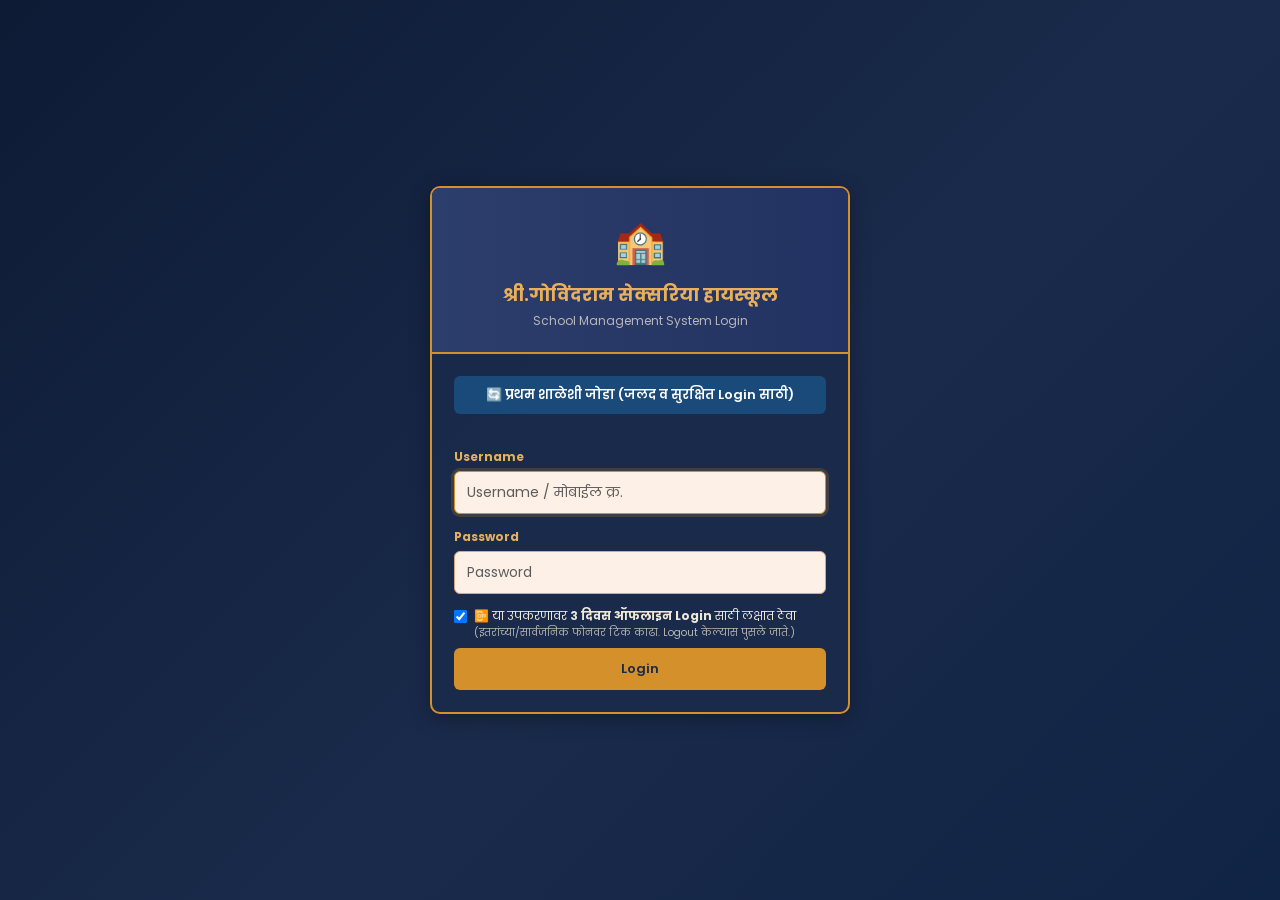
==== commit 428a2898: "Add files via upload" ====
--- a/index.html
+++ b/index.html
@@ -66,6 +66,7 @@
   <button class="navbtn" data-page="bonafide" onclick="showPage('bonafide',this)">📄 बोनाफाईड</button>
   <button class="navbtn" data-page="attendance" onclick="showPage('attendance',this)">✅ उपस्थिती प्रमाणपत्र</button>
   <button class="navbtn" data-page="salarycert" onclick="showPage('salarycert',this)">💼 पगार दाखला</button>
+  <button class="navbtn" data-page="staffleave" onclick="showPage('staffleave',this)">🏖️ रजा नोंदवही</button>
   <button class="navbtn" data-page="search" onclick="showPage('search',this)">🔍 विद्यार्थी शोधा</button>
   <button class="navbtn" data-page="history" onclick="showPage('history',this)">📁 History / Export</button>
   <button class="navbtn" data-page="profile" onclick="showPage('profile',this)">🪪 Profile</button>
@@ -301,7 +302,12 @@
     <div class="dcard" data-page="salarycert" onclick="showPage('salarycert',this)">
       <div class="icon">💼</div>
       <h3>पगार दाखला</h3>
-      <p>शालार्थ मासिक Certificate व वार्षिक विवरणपत्र</p>
+      <p>शालार्थ मासिक Certificate, वार्षिक विवरणपत्र व Form 16</p>
+    </div>
+    <div class="dcard" data-page="staffleave" onclick="showPage('staffleave',this)">
+      <div class="icon">🏖️</div>
+      <h3>रजा नोंदवही</h3>
+      <p>CL / EL / ML रजा अर्ज, शिल्लक व मंजुरी नोंदवही</p>
     </div>
     <div class="dcard" data-page="search" onclick="showPage('search',this)">
       <div class="icon">🔍</div>
@@ -920,6 +926,7 @@
       <div class="sal-modebar">
         <button type="button" class="sal-modebtn active" id="sal_modeMonthly" onclick="salSetMode('monthly')">📄 मासिक सर्टिफिकेट</button>
         <button type="button" class="sal-modebtn" id="sal_modeAnnual" onclick="salSetMode('annual')">📊 वार्षिक विवरणपत्र (FY — मार्च ते फेब्रुवारी)</button>
+        <button type="button" class="sal-modebtn" id="sal_modeForm16" onclick="salSetMode('form16')">🧾 Form 16 / आयकर</button>
       </div>
       <div class="status" id="sal_status" style="margin-top:12px"></div>
     </div>
@@ -1024,6 +1031,160 @@
       </div>
     </div>
   </div>
+
+  <!-- Form 16 / आयकर गणना विभाग -->
+  <div id="sal_form16Section" style="display:none">
+    <div class="card" id="sal_f16_archiveCard" style="margin-bottom:16px">
+      <div class="card-header" style="justify-content:space-between;flex-wrap:wrap;gap:8px">
+        <div>
+          <h2>📂 मंजूर Form 16 PDF (Google Drive Archive — 2018-19 ते 2025-26+)</h2>
+          <p id="sal_f16_archiveSub">PAN कार्ड क्रमांकानुसार Google Drive मधील अधिकृत Form No. 16 PDF फाईल्स</p>
+        </div>
+        <button type="button" class="btn btn-blue btn-sm" id="sal_f16_archiveRefreshBtn" onclick="salLoadForm16Archive(true)">🔄 यादी ताजी करा</button>
+      </div>
+      <div class="card-body">
+        <div id="sal_f16_archiveStatus" class="status" style="margin-top:0;margin-bottom:10px"></div>
+        <div id="sal_f16_archiveBody"></div>
+      </div>
+    </div>
+
+    <div class="card" style="margin-bottom:16px">
+      <div class="card-header"><div><h2>🧾 Form 16 (Part B) — आयकर वजावट व कर गणना</h2><p>आर्थिक वर्ष (मार्च ते फेब्रुवारी) पगारानुसार New vs Old Tax Regime तुलना</p></div></div>
+      <div class="card-body">
+        <div class="frow" style="gap:10px;align-items:flex-end;margin-bottom:12px">
+          <div class="fg" style="flex:1.2;min-width:200px">
+            <label for="sal_f16_fySelect">आर्थिक वर्ष (Financial Year)</label>
+            <select id="sal_f16_fySelect" onchange="salSelectFy(this.value)" style="width:100%"></select>
+          </div>
+          <div class="fg w180">
+            <label for="sal_f16_issueDate">दाखला दिनांक</label>
+            <input type="date" id="sal_f16_issueDate" onchange="salUpdateIssueDate(this.value)">
+          </div>
+          <div class="fg" style="flex:0 0 auto">
+            <button type="button" class="btn btn-green" onclick="salLoadAnnual()">📈 पगार आकडे लोड करा</button>
+          </div>
+        </div>
+
+        <div class="f16-regime-bar">
+          <span style="font-size:12.5px;font-weight:700;color:var(--gold2)">निवडलेली कर प्रणाली (Form 16 साठी):</span>
+          <button type="button" class="sal-modebtn active" id="sal_f16_regNew" onclick="salSetForm16Regime('new')">✨ New Regime (87A ₹7L सवलत + ₹75k Std)</button>
+          <button type="button" class="sal-modebtn" id="sal_f16_regOld" onclick="salSetForm16Regime('old')">📜 Old Regime (80C / 80D / HRA / 24b)</button>
+        </div>
+
+        <div class="f16-ded-grid">
+          <div class="fg"><label for="sal_f16_80c">Sec 80C (GPF/DCPS+LIC — कमाल ₹1,50,000)</label><input type="number" min="0" id="sal_f16_80c" oninput="salOnForm16Input()"></div>
+          <div class="fg"><label for="sal_f16_80ccd1b">Sec 80CCD(1B) (NPS स्व-अंशदान — कमाल ₹50,000)</label><input type="number" min="0" id="sal_f16_80ccd1b" oninput="salOnForm16Input()"></div>
+          <div class="fg"><label for="sal_f16_80d">Sec 80D (आरोग्य विमा — कमाल ₹1,00,000)</label><input type="number" min="0" id="sal_f16_80d" placeholder="0" oninput="salOnForm16Input()"></div>
+          <div class="fg"><label for="sal_f16_24b">Sec 24(b) (गृहकर्ज व्याज — कमाल ₹2,00,000)</label><input type="number" min="0" id="sal_f16_24b" placeholder="0" oninput="salOnForm16Input()"></div>
+          <div class="fg"><label for="sal_f16_hra">HRA सवलत (Sec 10(13A))</label><input type="number" min="0" id="sal_f16_hra" placeholder="0" oninput="salOnForm16Input()"></div>
+          <div class="fg"><label for="sal_f16_other">इतर Ch.VI-A वजावट (80G / 80E इ.)</label><input type="number" min="0" id="sal_f16_other" placeholder="0" oninput="salOnForm16Input()"></div>
+        </div>
+      </div>
+    </div>
+
+    <div class="card" id="sal_f16_card" style="display:none;margin-bottom:16px">
+      <div class="card-header"><div><h2 id="sal_f16_title">🧾 Form 16 कर तुलना व सारांश</h2></div></div>
+      <div class="card-body">
+        <div id="sal_f16_body"></div>
+        <div class="abtns">
+          <button type="button" class="btn btn-gold" onclick="salOpenForm16Cert(true)">📥 Form 16 PDF (A4)</button>
+          <button type="button" class="btn btn-blue" onclick="salOpenForm16Cert(false)">🖨️ Form 16 Preview / Print</button>
+        </div>
+      </div>
+    </div>
+  </div>
+</div>
+
+<!-- ==================== STAFF LEAVE REGISTER PAGE ==================== -->
+<div id="pg-staffleave" class="page">
+  <div class="card" style="margin-bottom:16px">
+    <div class="card-header" style="justify-content:space-between;flex-wrap:wrap">
+      <div>
+        <h2>🏖️ कर्मचारी रजा नोंदवही (Staff Leave Register)</h2>
+        <p id="sl_subtitle">CL / EL / ML रजा अर्ज, शिल्लक व प्रशासकीय मंजुरी</p>
+      </div>
+      <button type="button" class="btn btn-blue btn-sm" id="sl_refreshBtn" onclick="slInit(true)">🔄 रीफ्रेश करा</button>
+    </div>
+    <div class="card-body">
+      <div id="sl_status" class="status"></div>
+      <div id="sl_kpiGrid" class="sal-kpi-grid" style="margin-top:8px"></div>
+    </div>
+  </div>
+
+  <div class="card" style="margin-bottom:16px">
+    <div class="card-header"><div><h2>📝 नवीन रजा अर्ज नोंदवा</h2></div></div>
+    <div class="card-body">
+      <div class="frow" style="gap:10px;flex-wrap:wrap;margin-bottom:10px">
+        <div class="fg" id="sl_applyEmpWrap" style="display:none;flex:1.4;min-width:220px">
+          <label for="sl_applyEmp">कर्मचारी निवडा (Admin मोड)</label>
+          <select id="sl_applyEmp" style="width:100%"></select>
+        </div>
+        <div class="fg" style="flex:1;min-width:220px">
+          <label>रजेचा प्रकार</label>
+          <div class="sl-type-bar" id="sl_typeBar">
+            <button type="button" class="sal-chip active" data-lt="CL" onclick="slSetType('CL')">CL (नैमित्तिक)</button>
+            <button type="button" class="sal-chip" data-lt="EL" onclick="slSetType('EL')">EL (अर्जित)</button>
+            <button type="button" class="sal-chip" data-lt="ML" onclick="slSetType('ML')">ML (वैद्यकीय)</button>
+            <button type="button" class="sal-chip" data-lt="HPL" onclick="slSetType('HPL')">HPL</button>
+            <button type="button" class="sal-chip" data-lt="DUTY" onclick="slSetType('DUTY')">On Duty</button>
+            <button type="button" class="sal-chip" data-lt="LWP" onclick="slSetType('LWP')">LWP</button>
+          </div>
+          <input type="hidden" id="sl_type" value="CL">
+        </div>
+      </div>
+
+      <div class="frow" style="gap:10px;flex-wrap:wrap;align-items:flex-end">
+        <div class="fg w150">
+          <label for="sl_from">पासून दिनांक</label>
+          <input type="date" id="sl_from" onchange="slCalcDays()">
+        </div>
+        <div class="fg w150">
+          <label for="sl_to">पर्यंत दिनांक</label>
+          <input type="date" id="sl_to" onchange="slCalcDays()">
+        </div>
+        <div class="fg w120">
+          <label for="sl_days">एकूण दिवस</label>
+          <input type="number" step="0.5" min="0.5" max="365" id="sl_days" value="1">
+        </div>
+        <div class="fg" style="flex:0 0 auto">
+          <button type="button" class="btn btn-gray btn-sm" onclick="slSetHalfDay()">½ अर्धा दिवस (0.5)</button>
+        </div>
+        <div class="fg" style="flex:1.6;min-width:220px">
+          <label for="sl_reason">रजेचे कारण</label>
+          <input id="sl_reason" placeholder="उदा. कौटुंबिक कामानिमित्त / वैद्यकीय कारण">
+        </div>
+        <div class="fg" style="flex:0 0 auto">
+          <button type="button" class="btn btn-gold" id="sl_applyBtn" onclick="slApply()">📤 रजा अर्ज पाठवा</button>
+        </div>
+      </div>
+    </div>
+  </div>
+
+  <div class="card">
+    <div class="card-header" style="justify-content:space-between;flex-wrap:wrap">
+      <div><h2>📋 रजा नोंदवही यादी <span id="sl_countLbl">(0)</span></h2></div>
+      <div style="display:flex;gap:8px;flex-wrap:wrap">
+        <button type="button" class="btn btn-gold btn-sm" onclick="slExportPdf()">📥 PDF (A4)</button>
+        <button type="button" class="btn btn-green btn-sm" onclick="slExportCsv()">📊 CSV</button>
+      </div>
+    </div>
+    <div class="card-body">
+      <div class="frow" style="gap:10px;flex-wrap:wrap;align-items:center;margin-bottom:12px">
+        <div class="fg" id="sl_filterEmpWrap" style="display:none;min-width:220px;flex:1">
+          <select id="sl_filterEmp" onchange="slSetFilterEmp(this.value)" style="width:100%">
+            <option value="ALL">— सर्व कर्मचारी —</option>
+          </select>
+        </div>
+        <div class="sl-type-bar" id="sl_statusFilterBar">
+          <button type="button" class="sal-chip active" data-st="all" onclick="slSetFilterStatus('all')">सर्व</button>
+          <button type="button" class="sal-chip" data-st="pending" onclick="slSetFilterStatus('pending')">⏳ प्रलंबित</button>
+          <button type="button" class="sal-chip" data-st="approved" onclick="slSetFilterStatus('approved')">✅ मंजूर</button>
+          <button type="button" class="sal-chip" data-st="rejected" onclick="slSetFilterStatus('rejected')">❌ नामंजूर</button>
+        </div>
+      </div>
+      <div id="sl_listBody">⏳ लोड होत आहे...</div>
+    </div>
+  </div>
 </div>
 
 <!-- ==================== SCRIPTS ==================== -->
@@ -1208,6 +1369,17 @@
         </div>
       </div>
       <div id="um_status" style="font-size:12.5px;margin-top:8px;color:#555"></div>
+    </div>
+  </div>
+
+  <div class="card" style="margin-bottom:16px">
+    <div class="card-header"><div><h2>🔄 शालार्थ कर्मचारी ↔ User खाते Sync व पडताळणी</h2><p>शालार्थ पगार शीटमधील सर्व कर्मचाऱ्यांची Login खाती तपासणे व राहिलेल्यांना 'staff' खाते तयार करणे</p></div></div>
+    <div class="card-body">
+      <div class="frow" style="gap:10px;flex-wrap:wrap">
+        <button type="button" class="btn btn-blue" id="um_auditBtn" onclick="umAuditStaffUsers()">🔍 पडताळणी करा (Audit)</button>
+        <button type="button" class="btn btn-gold" id="um_provisionBtn" onclick="umProvisionStaffUsers()">➕ राहिलेल्यांना Staff खाते तयार करा (Pass@1234)</button>
+      </div>
+      <div id="um_auditOut" style="font-size:12.5px;margin-top:10px;line-height:1.6"></div>
     </div>
   </div>
 
@@ -1501,7 +1673,8 @@
     <li><b>सूचना</b> टॅब: शाळेच्या सर्व सूचना.</li>
     <li><b>मेंटेनन्स</b> टॅब: रजिस्टर नंबर शोधून फक्त <b>तुकडी</b> बदलता येते.</li>
     <li><b>🪪 Profile</b>: विद्यार्थ्याची संपूर्ण माहिती. <b>🎓 शिष्यवृत्ती</b> व <b>📑 रिपोर्ट</b> पानेही मेनूत आहेत.</li>
-    <li><b>💼 पगार दाखला</b>: फक्त स्वतःचे मासिक Salary Certificate आणि मार्च ते फेब्रुवारी वार्षिक पगार विवरणपत्र 'शालार्थ' बॅनरसह PDF डाउनलोड/प्रिंट करा.</li>
+    <li><b>💼 पगार दाखला व Form 16:</b> फक्त स्वतःचे मासिक Salary Certificate, मार्च–फेब्रुवारी वार्षिक विवरणपत्र आणि Form 16 (Old vs New Tax तुलना) PDF डाउनलोड/प्रिंट करा.</li>
+    <li><b>🏖️ रजा नोंदवही:</b> तुमची CL/EL/ML रजा शिल्लक पहा व नवीन रजा अर्ज पाठवा.</li>
   </ul>
 </section>
 
@@ -1596,7 +1769,8 @@
   <h3>💼 कर्मचाऱ्यांसाठी — माझा पगार दाखला</h3>
   <p>तुमची पाने: <b>💼 पगार दाखला</b>, <b>👥 Users (Password बदला)</b> आणि <b>❓ मदत</b>.</p>
   <ul>
-    <li><b>💼 माझा पगार दाखला व वार्षिक विवरणपत्र:</b> तुमच्या लॉगिन मोबाईल नंबरनुसार फक्त तुमचे स्वतःचे मासिक <b>Salary Certificate</b> आणि <b>मार्च ते फेब्रुवारी वार्षिक पगार विवरणपत्र (Annual Statement PDF)</b> 'शालार्थ' बॅनरसह पहा, PDF डाउनलोड किंवा प्रिंट करा.</li>
+    <li><b>💼 माझा पगार दाखला, वार्षिक विवरणपत्र व Form 16:</b> तुमच्या लॉगिन मोबाईल नंबरनुसार स्वतःचे मासिक <b>Salary Certificate</b>, <b>मार्च–फेब्रुवारी वार्षिक विवरणपत्र</b> आणि <b>Form 16 / आयकर गणना</b> पहा व PDF प्रिंट करा.</li>
+    <li><b>🏖️ रजा नोंदवही:</b> स्वतःचा रजा अर्ज (CL/EL/ML/Duty) नोंदवा व मंजुरीची स्थिती पहा.</li>
     <li><b>🔐 माझा Password बदला:</b> प्रथम लॉगिन केल्यानंतर (सुरुवातीचा Password: <code>Pass@1234</code>) मेनूमधील <b>👥 Users</b> मध्ये जाऊन तुमचा स्वतःचा किमान ८ अक्षरी वैयक्तिक Password सेट करा.</li>
   </ul>
 </section>
@@ -1807,7 +1981,9 @@
     <div class="card-header"><div><h2>🔐 सुरक्षा स्थिती</h2><p>Server-side Login व Token — Role बनावट पाठवून होणारा गैरवापर रोखण्यासाठी</p></div></div>
     <div class="card-body">
       <div id="sa_secInfo" style="font-size:13px">⏳ Load होत आहे...</div>
-      <div style="font-size:12px;opacity:.75;margin-top:10px">सक्रिय करण्याचे टप्पे: (१) Apps Script Editor मध्ये setSuperCredentials('user_s','नवा-पासवर्ड') Run करा → (२) नवीन Deploy → (३) येथे Login करून "Token ने सुरक्षित" दिसते का तपासा → (४) enableAuthEnforcement() Run करा → (५) script.js मध्ये ALLOW_LEGACY_LOGIN = false करा.</div>
+      <div id="sa_secActions" class="frow" style="gap:8px;flex-wrap:wrap;margin-top:10px"></div>
+      <div id="sa_secActionStatus" style="font-size:12.5px;margin-top:8px"></div>
+      <div style="font-size:12px;opacity:.75;margin-top:10px">सक्रिय करण्याचे टप्पे: (१) Apps Script Editor मध्ये setSuperCredentials('user_s','नवा-पासवर्ड') Run करा → (२) नवीन Deploy → (३) येथे Login करून "Token ने सुरक्षित" तपासा → (४) वरील बटणाने Passwords Hash व Token सक्ती चालू करा.</div>
     </div>
   </div>
 
--- a/style.css
+++ b/style.css
@@ -1,15 +1,680 @@
 /* =========================================================
-   SGS SCHOOL MANAGEMENT SYSTEM — MODULAR CSS ENTRY POINT
-   Explicit CSS Cascade Layers prevent global style leaks
-   and isolate feature, certificate, salary, and print modules.
+   SGS SCHOOL MANAGEMENT SYSTEM — SELF-CONTAINED MODULAR CSS
+   Single-file CSS using explicit CSS @layer modules so GitHub
+   Pages uploads require zero extra subfolders while preventing
+   cascade conflicts across layout, components, certificates,
+   Shalarth salary docs, role visibility, and print output.
    ========================================================= */
 @layer reset, layout, components, features, certificates, salary, roles, print;
 
-@import url('styles/tokens.css');
-@import url('styles/layout.css');
-@import url('styles/components.css');
-@import url('styles/features.css');
-@import url('styles/certificates.css');
-@import url('styles/salary.css');
-@import url('styles/roles.css');
-@import url('styles/print.css');
+:root {
+  --navy:#1a2a4a; --navy2:#223262; --navy3:#2c3e6b;
+  --gold:#d4902a; --gold2:#e8b05a;
+  --peach:#fdf0e6; --pb:#d4a87a;
+  --txt:#f0e8d8; --orange:#c0521a; --orhov:#e06020;
+  --green:#1a7a3a; --red:#7a1a1a; --blue:#1a4a7a;
+  --r:6px; --sh:0 4px 20px rgba(0,0,0,.3);
+}
+
+/* ==================== 1. RESET & BASE ==================== */
+@layer reset {
+  *{box-sizing:border-box;margin:0;padding:0}
+  body{font-family:'Poppins','Noto Sans Devanagari',sans-serif;background:linear-gradient(135deg,#0d1b35,#1a2a4a,#0d1b35);min-height:100vh;color:var(--txt)}
+}
+
+/* ==================== 2. LAYOUT (LOGIN, NAV, CONFIG, PAGES) ==================== */
+@layer layout {
+  .login-screen{min-height:100vh;display:flex;align-items:center;justify-content:center;padding:24px;background:linear-gradient(135deg,#0d1b35,#1a2a4a 55%,#102445)}
+  .login-card{width:min(420px,100%);background:rgba(26,42,74,.96);border:2px solid var(--gold);border-radius:10px;box-shadow:var(--sh);overflow:hidden}
+  .login-head{padding:22px;background:linear-gradient(90deg,var(--navy3),var(--navy2));border-bottom:2px solid var(--gold);text-align:center}
+  .login-head h1{font-size:18px;color:var(--gold2);font-weight:700;margin-top:8px}
+  .login-head p{font-size:12px;color:rgba(240,232,216,.72);margin-top:4px}
+  .login-body{padding:22px}
+  .login-field{display:flex;flex-direction:column;gap:5px;margin-bottom:14px}
+  .login-field label{font-size:12px;color:var(--gold2);font-weight:700}
+  .login-field input{background:var(--peach);border:1.5px solid var(--pb);border-radius:var(--r);padding:10px 12px;font-size:14px;color:#2a1a0a;font-family:inherit}
+  .login-field input::placeholder{color:#5c5c5c;opacity:1}
+  .login-field input:focus{border-color:var(--gold);box-shadow:0 0 0 3px rgba(212,144,42,.2);outline:none}
+  .login-status{margin-top:12px;padding:8px 10px;border-radius:var(--r);font-size:12px;display:none}
+  .login-status.err{display:block;background:#4a1a1a;color:#ffb0b0;border:1px solid #8a2a2a}
+
+  .topnav{background:var(--navy3);border-bottom:3px solid var(--gold);display:flex;align-items:center;padding:0 20px;gap:4px;flex-wrap:wrap}
+  .topnav .brand{font-size:13px;font-weight:700;color:var(--gold2);padding:14px 10px 14px 0;margin-right:10px;border-right:1px solid var(--navy2);white-space:nowrap}
+  .navbtn{background:none;border:none;color:var(--txt);padding:14px 16px;cursor:pointer;font-size:13px;font-weight:600;font-family:inherit;border-bottom:3px solid transparent;margin-bottom:-3px;transition:.2s;white-space:nowrap}
+  .navbtn:hover{color:var(--gold2);border-bottom-color:var(--gold2)}
+  .navbtn.active{color:var(--gold2);border-bottom-color:var(--gold);background:rgba(212,144,42,.1)}
+  .user-chip{margin-left:auto;display:inline-flex;align-items:center;gap:8px;background:rgba(13,27,53,.75);border:1px solid rgba(212,144,42,.45);border-radius:999px;padding:6px 10px;color:var(--gold2);font-size:11px;font-weight:700}
+  .logout-btn{background:#5a2020;border:1px solid #9a3a3a;color:#ffd0d0;border-radius:999px;padding:5px 10px;font-size:11px;font-weight:700;cursor:pointer}
+
+  .cfgbar{background:var(--navy2);padding:8px 20px;display:flex;align-items:center;gap:10px;flex-wrap:wrap;border-bottom:1px solid var(--navy3)}
+  .cfgbar label{font-size:11px;color:var(--gold2);font-weight:600;white-space:nowrap}
+  .cfgbar input{padding:5px 9px;border-radius:var(--r);border:1px solid var(--pb);background:var(--peach);font-size:11px;color:#333;width:320px}
+  .cfgbar input::placeholder{color:#5c5c5c;opacity:1}
+  .cfgbar .hint{font-size:10px;color:rgba(240,232,216,.78)}
+
+  .page{display:none;padding:20px;max-width:1200px;margin:0 auto}
+  .page.active{display:block}
+  .dash{display:grid;grid-template-columns:repeat(auto-fit,minmax(200px,1fr));gap:16px;margin-bottom:24px}
+  .dcard{background:var(--navy3);border:1px solid var(--navy2);border-radius:10px;padding:20px;cursor:pointer;transition:.2s;text-align:center;border-top:3px solid var(--gold)}
+  .dcard:hover{border-top-color:var(--gold2);transform:translateY(-3px);box-shadow:0 8px 24px rgba(0,0,0,.4)}
+  .dcard .icon{font-size:36px;margin-bottom:10px}
+  .dcard h3{font-size:14px;color:var(--gold2);font-weight:700}
+  .dcard p{font-size:11px;color:rgba(240,232,216,.78);margin-top:4px}
+
+  .ay-row{display:flex;justify-content:flex-end;margin:2px 0 6px}
+  .ay-badge{font-weight:800;font-size:16px;background:var(--gold);color:#1a1a1a;padding:7px 16px;border-radius:22px;cursor:pointer;box-shadow:0 2px 8px rgba(0,0,0,.35);border:2px solid #fff3d6;white-space:nowrap;letter-spacing:.2px}
+  .ay-badge.ay-ro{cursor:default}
+  .ay-badge.ay-warn{background:#ff9a9a;border-color:#fff}
+  .ay-panel{background:var(--navy3);border:1px solid var(--gold2);border-radius:10px;padding:10px 12px;margin:0 0 10px;color:var(--txt);font-size:13px;line-height:1.6}
+  .ay-p-head{display:flex;justify-content:space-between;align-items:center;gap:8px;margin-bottom:4px;font-size:14px}
+  .ay-small{font-size:12.5px;color:rgba(240,232,216,.9);margin-top:4px}
+  .ay-err{font-size:12.5px;margin-top:6px;color:#ffb0b0}
+  .ay-ok{font-size:12.5px;margin-top:6px;color:#9be0a8}
+
+  @media screen and (max-width:640px){
+    .stat-cards{grid-template-columns:repeat(2,1fr)}
+    .btn,.navbtn,.cert-actions button,.frow .btn{min-height:44px;font-size:14px!important}
+    #pg-bonafide .btn,#pg-attendance .btn,#pg-bonafide button,#pg-attendance button{padding:12px 18px!important;font-size:14.5px!important}
+    .cert-actions{flex-wrap:wrap}
+    .cert-actions button{flex:1 1 45%;min-height:46px}
+    .modal-box{width:100%!important}
+    .srch-thumb{width:30px;height:36px}
+    table#srch_table td,table#srch_table th{padding:6px 6px;font-size:12px}
+  }
+  @media screen and (max-width:480px){
+    .navbtn{padding:10px 11px;font-size:11.5px}
+    .dcard{padding:13px}
+    .dcard .icon{font-size:24px;margin-bottom:6px}
+    .dcard h3{font-size:13px;margin-bottom:3px}
+    .dcard p{font-size:11px}
+    .tch-stat{padding:11px}
+    .tch-stat b{font-size:20px}
+    .tch-stat span{font-size:10px}
+    .card-header{padding:10px 12px;font-size:13px}
+    .btn{padding:8px 12px;font-size:12.5px}
+    .sec-title{font-size:15px}
+    .tch-tabbtn{padding:7px 11px;font-size:11.5px}
+  }
+  @media screen and (max-width:480px) and (pointer:coarse){
+    .navbtn,.btn,.tch-tabbtn{min-height:38px}
+  }
+}
+
+/* ==================== 3. REUSABLE UI COMPONENTS ==================== */
+@layer components {
+  .card{background:var(--navy);border:2px solid var(--gold);border-radius:10px;overflow:hidden;box-shadow:var(--sh)}
+  .card-header{background:linear-gradient(90deg,var(--navy3),var(--navy2));padding:14px 22px;border-bottom:2px solid var(--gold);display:flex;align-items:center;gap:14px}
+  .card-header h2{font-size:16px;color:var(--gold2);font-weight:700}
+  .card-header p{font-size:11px;opacity:.7;margin-top:2px}
+  .card-body{padding:18px 22px}
+
+  .frow{display:flex;gap:10px;margin-bottom:10px;align-items:flex-end;flex-wrap:wrap}
+  .fg{display:flex;flex-direction:column;gap:3px}
+  .fg label{font-size:11px;color:var(--txt);font-weight:600;white-space:nowrap}
+  .fg input,.fg select,.fg textarea{background:var(--peach);border:1.5px solid var(--pb);border-radius:var(--r);padding:6px 9px;font-size:12px;color:#2a1a0a;font-family:inherit;transition:.2s}
+  .fg input::placeholder,.fg textarea::placeholder{color:#5c5c5c;opacity:1}
+  .fg input:focus,.fg select:focus,.fg textarea:focus{border-color:var(--gold);box-shadow:0 0 0 3px rgba(212,144,42,.2);outline:none}
+  .fg textarea{resize:vertical;min-height:56px}
+  .locked-input{opacity:.85;cursor:not-allowed!important}
+  .locked-input::placeholder{color:#4a4a4a}
+
+  .w60{width:60px} .w80{width:80px} .w100{width:100px} .w120{width:120px}
+  .w150{width:150px} .w180{width:180px} .w220{width:220px} .w260{width:260px}
+  .wf{flex:1;min-width:100px}
+
+  .btn{padding:8px 18px;border:none;border-radius:var(--r);font-family:inherit;font-size:13px;font-weight:600;cursor:pointer;transition:.2s}
+  .btn:hover{filter:brightness(1.15);transform:translateY(-1px)}
+  .btn-orange{background:var(--orange);color:#fff}
+  .btn-green{background:var(--green);color:#fff}
+  .btn-red{background:var(--red);color:#fff}
+  .btn-blue{background:var(--blue);color:#fff}
+  .btn-gray{background:#555;color:#fff}
+  .btn-gold{background:var(--gold);color:#1a2a4a}
+  .btn-sm{padding:6px 12px;font-size:12px}
+  .abtns{display:flex;gap:8px;flex-wrap:wrap;margin-top:16px;padding-top:14px;border-top:2px solid var(--navy2)}
+
+  .status{margin-top:10px;padding:9px 14px;border-radius:var(--r);font-size:12px;display:none}
+  .status.ok{background:#1a4a2a;color:#7ef7a0;border:1px solid #2a8a4a;display:block}
+  .status.err{background:#4a1a1a;color:#f77e7e;border:1px solid #8a2a2a;display:block}
+  .status.load{background:rgba(26,74,122,.35);color:#cfe3ff;border:1px solid #3c6ea8;display:block}
+  .div{height:1px;background:linear-gradient(90deg,transparent,var(--navy2),transparent);margin:12px 0}
+  .sec-title{font-size:11px;font-weight:700;color:var(--gold2);letter-spacing:.5px;margin-bottom:8px;padding-bottom:4px;border-bottom:1px solid var(--navy3)}
+
+  .searchbox{background:var(--navy3);border:1px solid var(--navy2);border-radius:8px;padding:14px 18px;margin-bottom:16px;display:flex;align-items:center;gap:10px;flex-wrap:wrap}
+  .searchbox label{font-size:12px;font-weight:700;color:var(--gold2);white-space:nowrap}
+  .searchbox input{background:var(--peach);border:1.5px solid var(--pb);border-radius:var(--r);padding:7px 10px;font-size:13px;color:#2a1a0a;font-family:inherit;width:200px}
+  .searchbox input::placeholder{color:#5c5c5c;opacity:1}
+  .searchbox input:focus{border-color:var(--gold);outline:none}
+
+  .photo-box{width:88px;height:106px;border:2px dashed var(--pb);border-radius:var(--r);background:var(--peach);display:flex;flex-direction:column;align-items:center;justify-content:center;cursor:pointer;font-size:11px;color:#7a5030;text-align:center;overflow:hidden;position:relative;flex-shrink:0}
+  .photo-box img{width:100%;height:100%;object-fit:cover;position:absolute}
+  .photo-box input{display:none}
+
+  .pill{display:inline-block;padding:2px 9px;border-radius:12px;font-size:11px;font-weight:700}
+  .pill-absent{background:#7a1a1a;color:#fff}
+  .pill-present{background:#1a7a3a;color:#fff}
+
+  .hist-table{width:100%;border-collapse:collapse;font-size:13px}
+  .hist-table th{background:var(--navy2);color:var(--gold);text-align:left;padding:8px 10px;white-space:nowrap}
+  .hist-table td{padding:7px 10px;border-bottom:1.5px solid #c5d4e8}
+  .hist-type-lc{color:#0a3a8a;font-weight:800}
+  .hist-type-bf{color:#1a6a1a;font-weight:800}
+  .hist-type-at{color:#8a5a0a;font-weight:800}
+
+  .stat-cards{display:grid;grid-template-columns:repeat(auto-fit,minmax(150px,1fr));gap:14px;margin:0 0 20px}
+  .stat-card{background:var(--navy3);border:1px solid var(--navy2);border-top:3px solid var(--gold);border-radius:10px;padding:16px;text-align:center}
+  .stat-card .sc-num{font-size:26px;font-weight:900;color:var(--gold2)}
+  .stat-card .sc-lbl{font-size:11.5px;opacity:.75;margin-top:4px}
+  .dash-panel{background:var(--navy3);border:1px solid var(--navy2);border-radius:10px;padding:16px 18px;margin-bottom:20px}
+  .dash-panel h4{font-size:13px;color:var(--gold2);margin-bottom:12px;font-weight:700}
+  .bar-chart-row{display:flex;align-items:center;gap:10px;margin-bottom:8px;font-size:12px}
+  .bar-chart-row .bcr-lbl{width:48px;flex-shrink:0;opacity:.85}
+  .bar-chart-row .bcr-track{flex:1;background:rgba(255,255,255,.08);border-radius:4px;height:16px;overflow:hidden}
+  .bar-chart-row .bcr-fill{height:100%;background:linear-gradient(90deg,var(--gold),var(--gold2));border-radius:4px;transition:width .4s}
+  .bar-chart-row .bcr-val{width:34px;text-align:right;flex-shrink:0;font-weight:700;color:var(--gold2)}
+  #dashStatsLoading{font-size:12px;opacity:.6;text-align:center;padding:10px}
+
+  #sessionTimeoutToast{display:none;position:fixed;bottom:20px;right:20px;background:#5a2020;color:#ffd0d0;border:1.5px solid #9a3a3a;border-radius:8px;padding:12px 18px;font-size:12.5px;z-index:99999;max-width:280px;box-shadow:0 6px 20px rgba(0,0,0,.4)}
+  #sgsNotifBg{display:none;position:fixed;inset:0;background:rgba(0,0,0,.45);z-index:99998}
+  #sgsNotif{display:none;position:fixed;top:50%;left:50%;transform:translate(-50%,-50%) scale(.85);z-index:99999;background:#fff;border-radius:14px;box-shadow:0 8px 40px rgba(0,0,0,.4);padding:28px 36px;text-align:center;min-width:280px;max-width:380px;transition:transform .2s,opacity .2s;opacity:0}
+  #sgsNotif.show{transform:translate(-50%,-50%) scale(1);opacity:1}
+  #sgsNotif .sni{font-size:44px;display:block;margin-bottom:8px}
+  #sgsNotif .snt{font-size:18px;font-weight:800;margin-bottom:6px;color:#1a1a2a}
+  #sgsNotif .sns{font-size:26px;font-weight:900;color:#1a5a1a;background:#e8f8e8;border-radius:8px;padding:8px 18px;margin:10px 0;letter-spacing:2px;display:none}
+  #sgsNotif .snm{font-size:13px;color:#666;margin-top:6px}
+  #sgsNotif .snc{margin-top:14px;background:#1a3a6a;color:#fff;border:none;border-radius:8px;padding:9px 28px;font-size:14px;cursor:pointer;font-weight:700}
+
+  #pendingSavesBadge{position:fixed;left:12px;bottom:12px;z-index:9999;max-width:calc(100vw - 24px);background:#a06000;color:#fff;padding:9px 14px;border-radius:10px;font-size:12.5px;font-weight:600;box-shadow:0 4px 14px rgba(0,0,0,.35);cursor:pointer}
+  #pendingSavesBadge.pv-badge-bad{background:#7a1a1a}
+  #pwaInstallBtn{position:fixed;right:12px;bottom:12px;z-index:9999;background:#1a7a3a;color:#fff;border:0;padding:9px 14px;border-radius:10px;font-size:12.5px;font-weight:700;box-shadow:0 4px 14px rgba(0,0,0,.35);cursor:pointer;font-family:inherit}
+  #swrBar{display:none;position:fixed;top:0;left:0;right:0;z-index:99990;text-align:center;font-size:11.5px;line-height:18px;height:18px;background:#1f3a66;color:#cfe3ff;pointer-events:none;box-shadow:0 1px 4px rgba(0,0,0,.35)}
+  #swrBar.swr-on{display:block}
+  #swrBar.swr-fail{background:#5a3a10;color:#ffd9a0}
+  #offBanner{display:none;position:fixed;top:18px;left:0;right:0;z-index:99989;text-align:center;font-size:12px;padding:3px 8px;background:#3a3a3a;color:#fff}
+  #offBanner.on{display:block}
+  #offSessBar{display:none;position:fixed;left:8px;right:8px;bottom:8px;z-index:99988;padding:7px 12px;border-radius:10px;background:#2b3a55;color:#fff;font-size:12.5px;box-shadow:0 2px 8px rgba(0,0,0,.3)}
+  #offSessBar.on{display:block}
+  #offSessBar button{margin-left:8px}
+  #capBanner{margin:8px 0;padding:8px 12px;border-radius:10px;font-size:13px}
+
+  #pendingModal{position:fixed;top:0;left:0;right:0;bottom:0;z-index:10000;background:rgba(0,0,0,.72);display:flex;justify-content:center;align-items:flex-start;overflow-y:auto;padding:10px}
+  .pv-box{width:100%;max-width:560px;background:var(--navy);color:var(--txt);border:1px solid var(--gold);border-radius:12px;padding:12px;box-shadow:var(--sh)}
+  .pv-head{display:flex;justify-content:space-between;align-items:center;gap:8px;margin-bottom:8px}
+  .pv-head h3{font-size:16px;margin:0;color:var(--gold2)}
+  .pv-actions{display:flex;flex-wrap:wrap;gap:6px;margin:8px 0}
+  .pv-note2{font-size:12px;color:rgba(240,232,216,.85);margin-bottom:4px}
+  .pv-item{background:var(--navy3);border:1px solid rgba(240,232,216,.3);border-radius:10px;padding:9px 10px;margin-top:8px;font-size:13px}
+  .pv-item.pv-failed{border-color:#ff9a9a}
+  .pv-item.pv-locked{border-style:dashed}
+  .pv-title{font-weight:700;color:var(--txt)}
+  .pv-meta{font-size:12px;color:rgba(240,232,216,.85);margin-top:3px}
+  .pv-tag{display:inline-block;padding:2px 8px;border-radius:10px;font-size:11.5px;font-weight:700;margin:2px 4px 2px 0;background:#14233f;border:1px solid var(--gold2);color:var(--gold2)}
+  .pv-tag.pv-bad{border-color:#ff9a9a;color:#ffb0b0}
+  .pv-tag.pv-old{border-color:#ffd27a;color:#ffd27a}
+  .pv-err{margin-top:4px;font-size:12px;color:#ffb0b0}
+}
+
+/* ==================== 4. FEATURE MODULES ==================== */
+@layer features {
+  .lc-grid{display:grid;grid-template-columns:1fr 1fr 1fr;gap:10px}
+  @media(max-width:700px){.lc-grid{grid-template-columns:1fr 1fr}}
+
+  .tch-nav{display:none}
+  .tch-tabbtn{background:var(--navy3);border:1px solid var(--navy2);color:var(--txt);padding:9px 14px;border-radius:20px;cursor:pointer;font-size:12.5px;font-weight:600;font-family:inherit;margin:0 6px 8px 0}
+  .tch-tabbtn.active{background:var(--gold);color:#1a1200;border-color:var(--gold)}
+  .tch-panel{display:none}
+  .tch-panel.active{display:block}
+  .tch-stat{background:var(--navy3);border:1px solid var(--navy2);border-radius:10px;padding:16px;text-align:center;border-top:3px solid var(--gold)}
+  .tch-stat b{display:block;font-size:26px;color:var(--gold2)}
+  .tch-stat span{font-size:11.5px;opacity:.8}
+  .tch-roster-row{cursor:pointer}
+  .tch-roster-row:hover{background:rgba(212,144,42,.12)}
+
+  .rp-chk-row{display:inline-flex;align-items:center;gap:5px;background:var(--navy3);border:1px solid var(--navy2);border-radius:20px;padding:6px 12px;margin:0 6px 8px 0;font-size:12.5px;cursor:pointer;color:var(--txt)}
+  .rp-chk-row input{cursor:pointer}
+  #rp_teacherClassNote{font-size:13px;margin-bottom:4px;color:#7ef7a0;font-weight:700;background:rgba(26,90,58,.25);border:1px solid #1a5a3a;border-radius:8px;padding:10px 14px}
+  .rp-fields-grid{display:grid;grid-template-columns:repeat(auto-fill,minmax(230px,1fr));gap:8px 18px}
+  .rp-field-row{display:flex;align-items:center;justify-content:space-between;gap:8px;background:var(--navy3);border:1px solid var(--navy2);border-radius:8px;padding:7px 10px;font-size:12.5px}
+  .rp-field-row label{display:flex;align-items:center;gap:6px;cursor:pointer;flex:1;color:var(--txt)}
+  .rp-field-order{width:44px;padding:4px 4px;border-radius:5px;border:1.5px solid var(--pb);background:var(--peach);font-family:inherit;font-size:12px;text-align:center}
+
+  .srch-thumb{width:34px;height:40px;object-fit:cover;border-radius:3px;border:1px solid #c5d4e8;background:#fff;cursor:pointer}
+  .srch-thumb-wrap{position:relative;display:inline-block}
+  .srch-preview-card{display:none;position:absolute;left:42px;top:-10px;z-index:50;background:#fff;border:2px solid var(--gold);border-radius:8px;box-shadow:0 8px 24px rgba(0,0,0,.35);padding:10px;width:190px;text-align:center}
+  .srch-thumb-wrap:hover .srch-preview-card{display:block}
+  .srch-preview-card img{width:100px;height:120px;object-fit:cover;border-radius:4px;border:1px solid #ddd;margin-bottom:6px}
+  .srch-preview-card .spc-name{font-size:12px;font-weight:800;color:#1a1a2a}
+  .srch-preview-card .spc-meta{font-size:11px;color:#555;margin-top:2px}
+  .recent-search-wrap{margin-bottom:12px}
+  .recent-search-wrap .rs-title{font-size:11.5px;color:#5a3a00;font-weight:700;margin-bottom:6px}
+  .rs-chip{display:inline-flex;align-items:center;gap:6px;background:#fff8ee;border:1.5px solid var(--gold2);border-radius:999px;padding:5px 12px;margin:0 6px 6px 0;font-size:12px;color:#5a3a00;cursor:pointer;font-weight:600}
+  .rs-chip:hover{background:var(--gold2);color:#fff}
+
+  .profile-hero{display:flex;gap:20px;align-items:flex-start;flex-wrap:wrap;background:var(--navy3);border:1px solid var(--navy2);border-top:3px solid var(--gold);border-radius:12px;padding:20px;margin-bottom:18px}
+  .profile-photo-wrap{flex-shrink:0;width:130px;height:155px;border-radius:10px;overflow:hidden;border:2px solid var(--gold2);background:#eef3ff;display:flex;align-items:center;justify-content:center}
+  .profile-photo-wrap img{width:100%;height:100%;object-fit:cover}
+  .profile-photo-wrap .ph-placeholder{font-size:40px;color:#9ab}
+  .profile-headline h2{font-size:20px;color:var(--gold2);margin-bottom:4px}
+  .profile-headline .ph-meta{font-size:13px;opacity:.8;margin-bottom:8px}
+  .profile-contact-row{display:flex;align-items:center;gap:8px;flex-wrap:wrap;margin-top:6px}
+  .pc-btn{display:inline-flex;align-items:center;gap:5px;padding:7px 14px;border-radius:999px;font-size:12.5px;font-weight:700;text-decoration:none;border:none;cursor:pointer}
+  .pc-call{background:#1a6a3a;color:#fff}
+  .pc-wa{background:#25D366;color:#fff}
+  .profile-grid{display:grid;grid-template-columns:repeat(auto-fit,minmax(220px,1fr));gap:14px}
+  .profile-field{background:var(--navy3);border:1px solid var(--navy2);border-radius:8px;padding:10px 14px}
+  .profile-field .pf-lbl{font-size:11px;opacity:.65;margin-bottom:3px}
+  .profile-field .pf-val{font-size:14px;font-weight:600;color:#eaf2ff}
+  #profile_empty{text-align:center;padding:40px 10px;color:rgba(240,232,216,.8);font-size:13px}
+
+  .pm-box{margin-top:10px;font-size:13.5px}
+  .pm-box table{width:100%;border-collapse:collapse;margin-top:6px}
+  .pm-box th,.pm-box td{padding:6px 8px;border-bottom:1px solid rgba(255,255,255,.16);text-align:left}
+  .pm-sum{display:grid;grid-template-columns:repeat(auto-fit,minmax(120px,1fr));gap:8px}
+  .pm-sum div{background:rgba(255,255,255,.08);border:1px solid rgba(232,176,90,.45);border-radius:8px;padding:8px 10px;color:var(--txt)}
+  .pm-sum b{display:block;font-size:16px;color:var(--gold2)}
+  .pm-note{margin-top:8px;padding:8px 10px;border-radius:8px;background:#fff4d6;border:1px solid #e0c46a;color:#6a4a00;font-size:12.5px}
+
+  .sch-chip{display:inline-block;margin:0 6px 6px 0;padding:5px 10px;border-radius:14px;background:rgba(255,255,255,.08);font-size:12.5px;border:1px solid rgba(255,255,255,.15)}
+  .sch-chip b{color:#f2c25a}
+  .sch-st{display:inline-block;padding:2px 8px;border-radius:10px;font-size:12px;font-weight:700}
+  .sch-st-p{background:#5a4a1a;color:#ffd98a}.sch-st-m{background:#1a3f5a;color:#8fd0ff}.sch-st-d{background:#1a4a2a;color:#8fe0a0}
+
+  .arch-banner{margin:0 0 10px;padding:8px 12px;border-radius:8px;background:#4a3a14;color:#ffd98a;border:1px solid #8a6a20;font-size:12.5px;font-weight:600}
+  .ar-scroll{overflow-x:auto;max-width:100%}
+  .ar-tbl{width:100%;border-collapse:collapse;margin:6px 0 10px;font-size:13px}
+  .ar-tbl th,.ar-tbl td{padding:5px 8px;border-bottom:1px solid rgba(255,255,255,.16);text-align:left;white-space:nowrap}
+  .ar-tbl tr.ar-total td{font-weight:700;background:rgba(232,176,90,.20);color:var(--gold2)}
+  .hs-year{border:1px solid rgba(232,176,90,.45);border-radius:10px;padding:10px 12px;margin:10px 0;background:rgba(255,255,255,.05);color:var(--txt)}
+  .hs-year h4{margin:0 0 6px;font-size:14.5px;color:var(--gold2)}
+  .hs-year details{margin:4px 0}
+  .hs-year summary{cursor:pointer;font-weight:600;color:var(--gold2)}
+  .hs-empty{opacity:.7;font-size:12.5px}
+  .ar-filter{display:flex;flex-wrap:wrap;gap:8px;align-items:center;margin:6px 0}
+  .ar-filter input[type=text],.ar-filter select{padding:6px 8px;border:1px solid #ccc;border-radius:6px;font-size:13px;max-width:100%;background:var(--peach);color:#2a1a0a}
+  .ar-filter input::placeholder{color:#5c5c5c;opacity:1}
+  .ar-hcard{border:1px solid rgba(232,176,90,.45);border-radius:10px;padding:8px 12px;margin:8px 0;background:rgba(255,255,255,.05);color:var(--txt)}
+  .dq-chip{display:inline-block;margin:3px 4px 3px 0;padding:6px 10px;border-radius:16px;border:1px solid rgba(232,176,90,.6);background:rgba(255,255,255,.08);font-size:12.5px;cursor:pointer;color:var(--txt)}
+  .dq-chip b{margin-left:4px;color:var(--gold2)}
+  .dq-chip:hover{background:rgba(232,176,90,.20)}
+  .dq-chip.zero{opacity:.82;cursor:default;border-style:dashed}
+  .dq-chip.zero b{color:var(--txt)}
+  .dq-chip.zero:hover{background:rgba(255,255,255,.08)}
+  .dq-chip.sel{background:var(--gold);border-color:var(--gold2);color:var(--navy)}
+  .dq-chip.sel b{color:var(--navy)}
+  .cap-bar{height:18px;border-radius:9px;background:rgba(255,255,255,.16);overflow:hidden;margin:6px 0}
+  .cap-bar>div{height:100%}
+  .cmp-pos{color:#6ee79a;font-weight:600}.cmp-neg{color:#ff9a9a;font-weight:600}
+
+  .us-cards{display:flex;flex-wrap:wrap;gap:8px;margin:10px 0}
+  .us-card{background:var(--navy3);border:1px solid rgba(240,232,216,.3);border-radius:10px;padding:8px 12px;min-width:120px;font-size:12px;color:var(--txt)}
+  .us-card b{display:block;font-size:18px;color:var(--gold2)}
+  .us-hours{margin:6px 0}
+  .us-hrow{display:flex;align-items:center;gap:8px;font-size:12px;margin:2px 0;color:var(--txt)}
+  .us-hrow>span:first-child{width:54px}
+  .us-hrow .us-bar{flex:0 1 auto;height:10px;background:var(--gold2);border-radius:3px}
+  .us-tips{margin:6px 0 6px 18px;font-size:12.5px;line-height:1.5;color:var(--txt)}
+  .us-tips a,.ds-lines a{color:var(--gold2);text-decoration:underline}
+
+  .ye-head{font-size:14px;margin-bottom:6px;color:var(--txt)}
+  .ye-note{font-size:12.5px;background:var(--navy3);border:1px solid rgba(240,232,216,.3);border-radius:8px;padding:8px 10px;margin-bottom:8px;color:var(--txt);line-height:1.5}
+  .ye-done{font-size:14px;font-weight:700;color:#9be0a8;margin:8px 0}
+  .ye-step{background:var(--navy3);border:1px solid rgba(240,232,216,.3);border-radius:10px;padding:9px 11px;margin-top:8px;color:var(--txt);font-size:13px}
+  .ye-step.ye-active{border-color:var(--gold2);box-shadow:0 0 0 1px var(--gold2)}
+  .ye-step.ye-locked{border-style:dashed}
+  .ye-title{font-weight:700;font-size:14px}
+  .ye-state{font-size:12px;color:var(--gold2);margin:2px 0 4px}
+  .ye-info{font-size:12.5px;line-height:1.55;color:rgba(240,232,216,.9)}
+  .ye-line{font-size:12.5px;margin-top:6px;color:var(--txt)}
+  .ye-act{margin-top:8px;display:flex;flex-wrap:wrap;gap:6px;align-items:center}
+  .ye-err{font-size:12.5px;margin-top:6px;color:#ffb0b0}
+  .ds-banner{background:var(--navy3);border:1px solid var(--gold2);border-radius:8px;padding:8px 10px;margin-bottom:8px;color:var(--txt)}
+  .ds-lines{margin-top:10px;line-height:1.8;color:var(--txt)}
+
+  #help_body{color:var(--txt);font-size:14px;line-height:1.65}
+  .hp-sec{background:var(--navy3);border:1px solid rgba(240,232,216,.3);border-radius:10px;padding:10px 14px;margin-bottom:12px}
+  .hp-sec h3{font-size:16px;color:var(--gold2);margin:2px 0 6px}
+  .hp-sec h4{font-size:14px;color:var(--txt);margin:12px 0 2px;border-bottom:1px solid rgba(240,232,216,.25);padding-bottom:2px}
+  .hp-sec p,.hp-sec li{font-size:13.5px;color:var(--txt)}
+  .hp-sec ul,.hp-sec ol{margin:4px 0 4px 20px;padding:0}
+  .hp-sec figure{margin:10px 0;text-align:center}
+  .hp-sec figure img{max-width:100%;width:300px;border:1px solid rgba(240,232,216,.35);border-radius:8px}
+  .hp-sec figcaption{font-size:12px;color:rgba(240,232,216,.85);margin-top:3px}
+  .hp-tip{background:#14233f;border:1px solid var(--gold2);border-radius:8px;padding:7px 10px;margin:8px 0;font-size:13px;color:var(--txt)}
+  .hp-small{font-size:12px;color:rgba(240,232,216,.85)}
+  .hp-tblwrap{overflow-x:auto;margin:6px 0}
+  .hp-tbl{border-collapse:collapse;width:100%;min-width:300px;font-size:13px;color:var(--txt)}
+  .hp-tbl th,.hp-tbl td{border:1px solid rgba(240,232,216,.35);padding:5px 8px;vertical-align:top;text-align:left}
+  .hp-tbl th{background:#14233f;color:var(--gold2)}
+  .hp-sec a{color:var(--gold2)}
+}
+
+/* ==================== 5. CERTIFICATES MODAL & LC/BF/AT ==================== */
+@layer certificates {
+  #certModal{display:none;position:fixed;inset:0;z-index:9999;overflow-y:auto;background:rgba(0,0,0,.7)}
+  #certModal.open{display:block}
+  .modal-overlay{min-height:100vh;display:flex;align-items:flex-start;justify-content:center;padding:20px}
+  .modal-box{background:#fff;width:210mm;max-width:98vw;border-radius:4px;overflow:hidden;box-shadow:0 20px 60px rgba(0,0,0,.5)}
+  #certModal[data-page-size="a5"] .modal-box{width:148mm}
+  #certModal[data-page-size="a4-land"] .modal-box{width:297mm}
+  .modal-hdr{background:#1a2a4a;color:#d4902a;padding:10px 16px;display:flex;justify-content:space-between;align-items:center;font-family:'Poppins',sans-serif;font-size:13px;font-weight:700}
+  .cert-close{background:#c0521a;border:none;color:#fff;padding:5px 14px;border-radius:4px;cursor:pointer;font-weight:700}
+  .cert-actions{display:flex;gap:8px;padding:8px 16px;background:#f0f0f0;border-bottom:1px solid #ddd;flex-wrap:wrap}
+  .cert-actions button{padding:6px 16px;border:none;border-radius:4px;font-weight:700;cursor:pointer;font-size:13px}
+
+  #certContent{padding:8px 12px;font-family:'Mukta',sans-serif;overflow-x:auto}
+  #certContent,#certContent *{color:#000!important;font-family:'Mukta',sans-serif!important}
+  #certContent b,#certContent strong,#certContent .val,#certContent .lbl,#certContent .cbox,#certContent .cert-title-box,#certContent .cert-school-name-main{font-weight:700!important}
+
+  .cert-page{margin:0 auto;background:#fff;box-sizing:border-box;position:relative}
+  .cert-page.a4{width:210mm;min-height:297mm;padding:10mm;border:2px solid #000}
+  .cert-page.a4 .cert-outer-border{border:1.5px solid #000;padding:5mm;height:100%;box-sizing:border-box}
+  .cert-page.a4-noborder{width:210mm;min-height:297mm;padding:10mm 10mm 10mm 15mm;border:none}
+  .cert-page.a4-noborder .cert-outer-border{border:none;padding:0;height:100%;box-sizing:border-box}
+
+  .cert-photo-box{width:24mm;height:30mm;border:1px solid #333;background:#fff;display:flex;align-items:center;justify-content:center;overflow:hidden;flex:0 0 auto}
+  .cert-photo-box img{width:100%;height:100%;object-fit:cover;display:block}
+  .cert-photo-placeholder{width:100%;height:100%;display:flex;align-items:center;justify-content:center;font-size:8pt;color:#666;font-family:'Noto Sans Devanagari',sans-serif}
+
+  .cert-school-name-mr{font-family:'Noto Serif Devanagari',serif;font-size:8pt;text-align:center;color:#555;font-weight:600;line-height:1.3}
+  .cert-school-name-main{font-family:'Noto Serif Devanagari',serif;font-size:15pt;text-align:center;color:#1a2a4a;font-weight:900;line-height:1.2;margin:2mm 0}
+  .cert-info-table{width:100%;border-collapse:collapse;font-size:7.5pt;margin-bottom:2mm}
+  .cert-info-table td{padding:1mm 2mm;color:#222;font-family:'Noto Sans Devanagari',sans-serif}
+  .cert-title-box{text-align:center;border:2px solid #1a2a4a;display:inline-block;padding:1mm 6mm;font-size:11pt;font-weight:700;color:#1a2a4a;font-family:'Noto Serif Devanagari',serif;margin:2mm auto}
+  .cert-sub-title{text-align:center;font-size:9pt;font-weight:600;color:#333;font-family:'Noto Serif Devanagari',serif;margin:1mm 0 3mm}
+  .cert-field-table{width:100%;border-collapse:collapse;font-size:8.5pt;font-family:'Noto Sans Devanagari',sans-serif}
+  .cert-field-table tr{vertical-align:top}
+  .cert-field-table td.lbl{color:#333;width:58mm;padding:1.2mm 2mm;font-weight:600;border-bottom:0.5px solid #ddd}
+  .cert-field-table td.val{color:#000;padding:1.2mm 2mm;font-weight:700;border-bottom:0.5px solid #ddd}
+  .cert-field-table td.sep{width:5mm;color:#555;text-align:center;padding:1.2mm 0;border-bottom:0.5px solid #ddd}
+  .cert-box-grid{display:flex;gap:2mm;margin:2mm 0}
+  .cert-box-grid .cbox{border:1px solid #222;min-width:7mm;min-height:7mm;text-align:center;font-size:9pt;font-weight:700;display:flex;align-items:center;justify-content:center;font-family:'Noto Sans Devanagari',sans-serif}
+  .date-boxes .cbox{min-width:5.5mm}
+  .date-boxes .cbox.dash{min-width:3.5mm;border-color:transparent}
+  .cert-divider{border:none;border-top:1px solid #000;margin:3mm 0}
+  .cert-footer-line{display:flex;justify-content:space-between;margin-top:8mm;font-size:8pt;font-family:'Noto Sans Devanagari',sans-serif}
+  .cert-sig-line{border-top:1px solid #000;width:55mm;text-align:center;padding-top:1mm;font-size:7.5pt}
+  .cert-remark-box{background:#f9f6f1;padding:2mm 3mm;font-size:8pt;font-family:'Noto Sans Devanagari',sans-serif;color:#333;margin:2mm 0}
+
+  .cert-para{font-family:'Noto Serif Devanagari',serif;font-size:9.5pt;line-height:1.8;color:#111;text-align:justify;margin-bottom:3mm}
+  .cert-para b{color:#000}
+  .cert-meta-row{display:flex;justify-content:space-between;align-items:center;margin-bottom:2mm;font-size:8pt;font-family:'Noto Sans Devanagari',sans-serif}
+  .cert-udise-row{display:flex;justify-content:space-between;padding-bottom:1.5mm;margin-bottom:3mm;font-size:7.5pt;font-family:'Noto Sans Devanagari',sans-serif}
+  .cert-page.a4-noborder .cert-para{font-size:12pt!important;line-height:1.75;margin-bottom:3mm;font-weight:400}
+  .cert-page.a4-noborder .cert-udise-row{font-size:7.5pt;margin-bottom:3mm;border-bottom:none}
+  .cert-page.a4-noborder .cert-remark-box{font-size:8pt;padding:2mm 3mm;margin:2mm 0;border:none;background:#f9f6f1}
+  .cert-page.a4-noborder .cert-footer-line{margin-top:20mm!important;font-size:8pt}
+  .cert-page.a4-noborder [style*="font-size:14pt"]{font-size:14pt!important}
+  .cert-page.a4-noborder [style*="font-size:12pt"]{font-size:12pt!important}
+
+  .cert-draft-watermark{display:none;position:absolute;inset:0;align-items:center;justify-content:center;pointer-events:none;z-index:5;overflow:hidden}
+  .cert-draft-watermark span{font-size:70pt;font-weight:900;color:rgba(200,20,20,.18);transform:rotate(-32deg);letter-spacing:8px;font-family:'Poppins',sans-serif;white-space:nowrap}
+  @media screen{.cert-draft-watermark{display:flex}}
+
+  .cert-page.cert-compact p{margin-bottom:1.5mm!important}
+  .cert-page.cert-compact .cert-footer-line{margin-top:10mm!important}
+  .cert-page.cert-compact div[style*="background:#f9f6f1"]{margin:1mm 0!important}
+  .cert-sheet2{width:210mm;height:296mm;margin:0 auto 6mm;background:#fff;position:relative;overflow:hidden;box-sizing:border-box;page-break-after:always;break-after:page}
+  .cert-sheet2:last-child{page-break-after:auto;break-after:auto;margin-bottom:0}
+  .cert-half{height:148mm;overflow:hidden;position:relative;box-sizing:border-box}
+  .cert-cutline{height:0;border-top:1px dashed #9a9a9a;margin:0}
+  .cert-sheet2 .cert-page.a4-noborder{min-height:0!important;height:auto!important;width:210mm;padding:7mm 15mm 2mm 20mm!important;page:auto!important}
+  .cert-half .cert-page p{font-size:var(--cp,11pt)!important;line-height:var(--cl,1.9)!important}
+  .cert-half .cert-page div[style*="background:#f9f6f1"]{font-size:var(--cp,11pt)!important}
+
+  @media screen and (max-width:600px){
+    #certContent{transform-origin:top left}
+  }
+}
+
+/* ==================== 6. SHALARTH SALARY CERTIFICATE & ANNUAL STATEMENT ==================== */
+@layer salary {
+  .sal-modebar{display:flex;gap:10px;flex-wrap:wrap;margin-top:12px}
+  .sal-modebtn{flex:1 1 200px;padding:10px 14px;border-radius:8px;border:1.5px solid rgba(212,144,42,.45);background:var(--navy2);color:var(--txt);font-family:inherit;font-size:13.5px;font-weight:700;cursor:pointer;transition:.2s;text-align:center}
+  .sal-modebtn:hover{border-color:var(--gold2);background:var(--navy3)}
+  .sal-modebtn.active{background:var(--gold);color:#1a2a4a;border-color:var(--gold2);box-shadow:0 2px 10px rgba(212,144,42,.35)}
+  .sal-meta-card{background:var(--navy2);border:1px solid rgba(212,144,42,.4);border-radius:10px;padding:12px 14px;margin-top:12px}
+  .sal-self-badge{display:inline-block;background:rgba(26,122,58,.25);border:1px solid #2ea859;color:#9be0a8;border-radius:999px;padding:2px 10px;font-size:11.5px;font-weight:700;margin-bottom:6px}
+  .sal-emp-top{display:flex;justify-content:space-between;align-items:flex-start;gap:10px;flex-wrap:wrap}
+  .sal-emp-name{font-size:16px;font-weight:700;color:var(--gold2)}
+  .sal-emp-sub{font-size:12.5px;color:var(--txt);margin-top:2px}
+  .sal-emp-tags{font-size:11.5px;color:rgba(240,232,216,.78);margin-top:6px;line-height:1.5}
+  .sal-chip-row{display:flex;gap:6px;flex-wrap:wrap;margin-top:8px}
+  .sal-chip{background:var(--navy2);border:1px solid rgba(212,144,42,.45);color:var(--txt);border-radius:999px;padding:4px 11px;font-size:11.5px;font-weight:600;cursor:pointer;font-family:inherit}
+  .sal-chip.active,.sal-chip:hover{background:var(--gold);color:#1a2a4a;border-color:var(--gold2)}
+  .sal-net-box{background:rgba(26,122,58,.22);border:1.5px solid rgba(110,231,154,.55);border-radius:10px;padding:12px 14px;margin-bottom:14px}
+  .sal-net-top{display:flex;justify-content:space-between;align-items:center;gap:10px;flex-wrap:wrap}
+  .sal-net-lbl{color:#9be0a8;font-weight:700;font-size:13.5px}
+  .sal-net-val{color:var(--gold2);font-weight:900;font-size:21px}
+  .sal-net-words{font-size:12px;color:var(--txt);margin-top:4px}
+  .sal-net-bank{font-size:11.5px;color:rgba(240,232,216,.78);margin-top:3px}
+  .sal-grid2{display:grid;grid-template-columns:1fr 1fr;gap:14px}
+  @media(max-width:720px){.sal-grid2{grid-template-columns:1fr}}
+  .sal-box{background:var(--navy2);border:1px solid rgba(212,144,42,.35);border-radius:10px;padding:12px;overflow-x:auto}
+  .sal-box-title{font-size:13px;font-weight:800;margin-bottom:8px;padding-bottom:5px;border-bottom:1px solid rgba(255,255,255,.15)}
+  .sal-box-title.earn{color:#9be0a8}
+  .sal-box-title.ded{color:#ff9a9a}
+  .sal-tbl{width:100%;border-collapse:collapse;font-size:12.5px}
+  .sal-tbl td{padding:5px 4px;border-bottom:1px solid rgba(255,255,255,.1);color:var(--txt)}
+  .sal-tbl td.num{text-align:right;font-variant-numeric:tabular-nums;white-space:nowrap}
+  .sal-tbl tr.muted td{color:rgba(240,232,216,.55)}
+  .sal-tbl tr.tot td{border-top:2px solid var(--gold);border-bottom:none;color:var(--gold2);font-weight:800;padding-top:7px}
+  .sal-kpi-grid{display:grid;grid-template-columns:repeat(auto-fit,minmax(170px,1fr));gap:10px;margin-bottom:12px}
+  .sal-kpi{background:var(--navy2);border:1px solid rgba(212,144,42,.35);border-radius:10px;padding:10px 12px}
+  .sal-kpi span{display:block;font-size:11px;color:rgba(240,232,216,.78)}
+  .sal-kpi b{display:block;font-size:16px;margin-top:3px;color:var(--gold2)}
+  .sal-kpi.earn b{color:#9be0a8}
+  .sal-kpi.ded b{color:#ff9a9a}
+  .sal-ann-wrap{overflow-x:auto;border:1px solid rgba(212,144,42,.35);border-radius:8px;background:var(--navy2)}
+  .sal-ann-tbl{width:100%;border-collapse:collapse;font-size:12px;min-width:780px}
+  .sal-ann-tbl th{background:#0d1b35;color:var(--gold2);padding:8px 7px;text-align:right;white-space:nowrap;border-bottom:1.5px solid var(--gold)}
+  .sal-ann-tbl th:first-child{text-align:left}
+  .sal-ann-tbl td{padding:7px;text-align:right;border-bottom:1px solid rgba(255,255,255,.1);color:var(--txt);white-space:nowrap;font-variant-numeric:tabular-nums}
+  .sal-ann-tbl td:first-child{text-align:left;color:var(--gold2);font-weight:700}
+  .sal-ann-tbl tbody tr{cursor:pointer;transition:.15s}
+  .sal-ann-tbl tbody tr:hover{background:rgba(212,144,42,.15)}
+  .sal-ann-tbl tr.sal-tot-row td{background:#182b4d;color:var(--gold2);font-weight:800;border-top:2px solid var(--gold);cursor:default}
+
+  /* Printable Shalarth Banner & Portrait / Landscape Document Sheets */
+  .cert-page.a4-land{width:297mm;min-height:208mm;padding:7mm;border:1.5px solid #1e293b;box-sizing:border-box}
+  .sal-doc-frame{border:1px solid #1e293b;padding:5mm;box-sizing:border-box;min-height:274mm;position:relative}
+  .cert-page.a4-land .sal-doc-frame{min-height:192mm;padding:4mm}
+  .sal-banner{display:flex;align-items:center;justify-content:space-between;gap:10px;background:linear-gradient(90deg,#fde8a6 0%,#f8c656 55%,#ef952c 100%);border:1.8px solid #8e2d16;border-radius:6px;padding:7px 14px;position:relative;overflow:hidden}
+  .sal-banner::after{content:'';position:absolute;left:0;right:0;bottom:0;height:14px;background:rgba(185,28,28,.14);pointer-events:none}
+  .sal-b-left{display:flex;flex-direction:column;align-items:center;flex:0 0 88px;z-index:1}
+  .sal-b-seal{width:42px;height:42px;border-radius:50%;background:#fff8e1;border:2px solid #8b4513;display:flex;align-items:center;justify-content:center;text-align:center;font-size:8.5px;line-height:1.1;font-weight:800;box-shadow:inset 0 0 0 2px #fff8e1,inset 0 0 0 3px #b47814}
+  .sal-b-gov{font-size:8.5px;font-weight:800;margin-top:2px;white-space:nowrap}
+  .sal-b-center{flex:1;text-align:center;z-index:1;padding-right:16px}
+  .sal-b-dept{font-size:10.5pt;font-weight:800;line-height:1.2}
+  .sal-b-title{font-size:21pt;font-weight:900;line-height:1.15;letter-spacing:.5px}
+  .sal-b-sub{font-size:9pt;font-weight:700;line-height:1.2;margin-top:2px}
+  #certContent .sal-banner .sal-b-dept{color:#2d160a!important}
+  #certContent .sal-banner .sal-b-title{color:#a81616!important}
+  #certContent .sal-banner .sal-b-sub{color:#221810!important}
+  #certContent .sal-banner .sal-b-gov{color:#3e180c!important}
+  #certContent .sal-banner .sal-b-seal{color:#78350f!important}
+  #certContent .sal-th-dark,#certContent .sal-th-dark *{color:#fff!important}
+
+  .sal-cert-heading{text-align:center;font-size:14pt;font-weight:800;margin:3.5mm 0 1mm;text-decoration:underline}
+  .sal-cert-date{text-align:right;font-size:10pt;font-weight:700;margin-bottom:2.5mm}
+  .sal-meta-tbl{width:100%;border-collapse:collapse;font-size:9.8pt;margin-bottom:3.5mm}
+  .sal-meta-tbl td{padding:1.1mm 2mm;vertical-align:top}
+  .sal-meta-tbl td.k{width:64mm;color:#1e293b}
+  .sal-meta-tbl td.sep{width:5mm;text-align:center;font-weight:700}
+  .sal-meta-tbl td.v{font-weight:600}
+  .sal-meta-tbl td.v.hi{font-weight:800}
+  .sal-ed-wrap{display:flex;gap:4mm;margin-bottom:3.5mm}
+  .sal-ed-tbl{width:50%;border-collapse:collapse;font-size:9.2pt}
+  .sal-ed-tbl th{background:#e5e7eb;border:1px solid #334155;padding:1.4mm 2mm;text-align:center;font-weight:800}
+  .sal-ed-tbl td{border:1px solid #334155;padding:1.1mm 2mm}
+  .sal-ed-tbl td.amt{text-align:right;width:24mm;font-variant-numeric:tabular-nums}
+  .sal-ed-tbl tr.tot td{background:#f1f5f9;font-weight:800}
+  .sal-net-cert-box{background:#f8fafc;border:1px solid #334155;padding:2.5mm 3.5mm;margin-bottom:3mm;font-size:10.5pt;line-height:1.55}
+  .sal-bank-note{font-size:9.5pt;margin-bottom:2mm}
+  .sal-cert-foot{display:flex;justify-content:space-between;align-items:flex-end;margin-top:12mm;font-size:9.2pt}
+  .sal-cert-sig{width:56mm;text-align:center;border-top:1px solid #000;padding-top:1.5mm;font-weight:700}
+
+  .sal-ann-doc-title{text-align:center;font-size:12.5pt;font-weight:800;margin:2.5mm 0 2mm}
+  .sal-ann-info-bar{background:#f8fafc;border:0.8px solid #64748b;padding:2mm 3mm;font-size:8.4pt;line-height:1.45;margin-bottom:2.5mm}
+  .sal-ann-print-tbl{width:100%;border-collapse:collapse;font-size:7.3pt}
+  .sal-ann-print-tbl th{background:#1a2a4a;border:0.7px solid #475569;padding:1.4mm 1mm;text-align:right;font-weight:800;white-space:nowrap}
+  .sal-ann-print-tbl th:first-child{text-align:left}
+  .sal-ann-print-tbl td{border:0.7px solid #64748b;padding:1.1mm 1mm;text-align:right;font-variant-numeric:tabular-nums;white-space:nowrap}
+  .sal-ann-print-tbl td:first-child{text-align:left;font-weight:700}
+  .sal-ann-print-tbl tbody tr:nth-child(even){background:#f5f7fa}
+  .sal-ann-print-tbl tr.tot td{background:#fef3c7;font-weight:800}
+  .sal-ann-foot-sum{font-size:8.5pt;margin-top:2.5mm;line-height:1.5}
+
+  /* Form 16 Tax Computation & Staff Leave Register */
+  .f16-regime-bar{display:flex;flex-wrap:wrap;gap:8px;align-items:center;margin-bottom:12px}
+  .f16-ded-grid{display:grid;grid-template-columns:repeat(auto-fit,minmax(220px,1fr));gap:10px}
+  .f16-rec-banner{background:rgba(23,122,53,.18);border:1.5px solid #2aa855;border-radius:8px;padding:9px 12px;color:#9be0a8;font-size:13px;font-weight:700;margin-bottom:12px}
+  .f16-cmp-grid{display:grid;grid-template-columns:1fr 1fr;gap:12px;margin-bottom:12px}
+  @media(max-width:720px){.f16-cmp-grid{grid-template-columns:1fr}}
+  .f16-card{background:var(--navy2);border:1.5px solid rgba(212,144,42,.35);border-radius:10px;padding:12px}
+  .f16-card.rec{border-color:#2aa855;box-shadow:0 0 0 1px rgba(42,168,85,.35)}
+  .f16-card-hdr{display:flex;justify-content:space-between;align-items:center;gap:6px;margin-bottom:8px;font-size:13.5px;font-weight:800;color:var(--gold2)}
+  .f16-tag{font-size:10.5px;padding:2px 8px;border-radius:12px;font-weight:700;background:#177a35;color:#fff}
+  .sal-f16-print-tbl{width:100%;border-collapse:collapse;font-size:8.8pt;margin-bottom:3mm}
+  .sal-f16-print-tbl th{background:#1a2a4a;color:#fff!important;border:0.8px solid #334155;padding:1.4mm 2mm;text-align:left;font-weight:800}
+  .sal-f16-print-tbl th.amt,.sal-f16-print-tbl td.amt{text-align:right;font-variant-numeric:tabular-nums;width:30mm}
+  .sal-f16-print-tbl td{border:0.8px solid #475569;padding:1.2mm 2mm}
+  .sal-f16-print-tbl tr.tot td{background:#fef3c7;font-weight:800}
+
+  .sl-type-bar{display:flex;flex-wrap:wrap;gap:6px;margin-top:4px}
+  .sl-item{background:var(--navy2);border:1px solid rgba(212,144,42,.35);border-radius:10px;padding:12px 14px;margin-bottom:10px}
+  .sl-item-top{display:flex;justify-content:space-between;align-items:flex-start;gap:8px;flex-wrap:wrap}
+  .sl-item-name{font-size:14px;font-weight:800;color:var(--gold2)}
+  .sl-item-meta{font-size:12px;color:rgba(240,232,216,.82);margin-top:3px;line-height:1.5}
+  .sl-item-reason{font-size:12.5px;color:#fff;margin-top:6px;background:rgba(13,27,53,.55);border-radius:6px;padding:6px 10px}
+  .sl-item-actions{display:flex;flex-wrap:wrap;gap:6px;margin-top:8px;align-items:center}
+  .sl-badge{display:inline-block;padding:2px 9px;border-radius:12px;font-size:11px;font-weight:800}
+  .sl-badge-pending{background:rgba(212,144,42,.22);color:#ffd580;border:1px solid #d4902a}
+  .sl-badge-approved{background:rgba(23,122,53,.28);color:#9be0a8;border:1px solid #2aa855}
+  .sl-badge-rejected{background:rgba(192,32,32,.28);color:#ffb0b0;border:1px solid #d94444}
+  .sl-type-pill{display:inline-block;padding:2px 8px;border-radius:6px;font-size:11px;font-weight:700;background:#1a2a4a;color:var(--gold2);border:1px solid rgba(212,144,42,.45);margin-right:6px}
+
+  .f16-arch-list{display:flex;flex-direction:column;gap:8px}
+  .f16-arch-item{display:flex;justify-content:space-between;align-items:center;gap:10px;flex-wrap:wrap;background:var(--navy2);border:1px solid rgba(212,144,42,.38);border-radius:10px;padding:10px 12px}
+  .f16-arch-info{flex:1 1 240px;min-width:0}
+  .f16-arch-badges{display:flex;align-items:center;gap:6px;flex-wrap:wrap;margin-bottom:4px}
+  .f16-arch-fy{display:inline-block;padding:2px 9px;border-radius:6px;font-size:11.5px;font-weight:800;background:rgba(212,144,42,.22);color:var(--gold2);border:1px solid rgba(212,144,42,.55)}
+  .f16-arch-part{display:inline-block;padding:2px 8px;border-radius:6px;font-size:11px;font-weight:700;background:rgba(26,74,122,.45);color:#cfe3ff;border:1px solid rgba(60,110,168,.6)}
+  .f16-arch-name{font-size:13px;font-weight:700;color:#fff;word-break:break-word}
+  .f16-arch-meta{font-size:11.5px;color:rgba(240,232,216,.75);margin-top:2px}
+  .f16-arch-acts{display:flex;gap:6px;flex-wrap:wrap;align-items:center}
+}
+
+/* ==================== 7. ROLE-BASED ACCESS & VISIBILITY ==================== */
+@layer roles {
+  body.auth-locked{overflow:hidden}
+  body.auth-locked .topnav,
+  body.auth-locked .cfgbar,
+  body.auth-locked .page,
+  body.auth-locked details,
+  body.auth-locked #certModal,
+  body.auth-locked #pendingSavesBadge,
+  body.auth-locked #pwaInstallBtn{display:none!important}
+  body:not(.auth-locked) .login-screen{display:none}
+
+  body:not(.role-super) .super-only,
+  body:not(.role-super) #pg-dataqc,
+  body:not(.role-super) .navbtn[data-page="dataqc"],
+  body:not(.role-super) .dcard[data-page="dataqc"]{display:none!important}
+
+  body.role-deo #userMgmtAdminCards,
+  body.role-cert #userMgmtAdminCards,
+  body.role-master #userMgmtAdminCards,
+  body.role-teacher #userMgmtAdminCards,
+  body.role-peon #userMgmtAdminCards,
+  body.role-staff #userMgmtAdminCards{display:none!important}
+
+  body.role-deo .master-only,
+  body.role-deo .cert-save,
+  body.role-deo .money-only{display:none!important}
+  body.role-deo .navbtn:not([data-page="help"]):not([data-page="student"]):not([data-page="salarycert"]):not([data-page="staffleave"]):not([data-page="search"]):not([data-page="history"]):not([data-page="users"]):not([data-page="profile"]):not([data-page="teacherlist"]),
+  body.role-deo .dcard:not([data-page="student"]):not([data-page="salarycert"]):not([data-page="staffleave"]):not([data-page="search"]):not([data-page="history"]):not([data-page="users"]):not([data-page="profile"]):not([data-page="teacherlist"]){display:none!important}
+
+  body.role-cert .master-only,
+  body.role-cert .edit-only,
+  body.role-cert .user-hidden,
+  body.role-cert .money-only{display:none!important}
+  body.role-cert .cert-save{display:inline-flex!important}
+  body.role-cert .navbtn[data-page="dashboard"],
+  body.role-cert .navbtn[data-page="student"],
+  body.role-cert .navbtn[data-page="lc"],
+  body.role-cert .navbtn[data-page="earlyleave"],
+  body.role-cert .navbtn[data-page="teacherlist"],
+  body.role-cert .dcard[data-page="student"],
+  body.role-cert .dcard[data-page="lc"],
+  body.role-cert .dcard[data-page="earlyleave"],
+  body.role-cert .dcard[data-page="teacherlist"]{display:none!important}
+
+  body.role-teacher .navbtn:not([data-page="help"]):not([data-page="teacher"]):not([data-page="salarycert"]):not([data-page="staffleave"]):not([data-page="earlyleave"]):not([data-page="report"]):not([data-page="scholarship"]):not([data-page="users"]),
+  body.role-teacher .dcard:not([data-page="teacher"]):not([data-page="salarycert"]):not([data-page="staffleave"]):not([data-page="earlyleave"]):not([data-page="report"]){display:none!important}
+  body.role-teacher .master-only,
+  body.role-teacher .edit-only{display:none!important}
+  body.role-teacher .tch-back-btn{display:inline-block!important}
+  body.role-teacher .tch-nav{display:inline-block}
+  body.role-teacher .navbtn[data-page="teacher"]:not(.tch-nav){display:none!important}
+  body.role-teacher .tch-tabbar{display:none}
+  body.role-teacher .navbtn[data-page="report"]{display:inline-block!important}
+  body.role-teacher .dcard[data-page="report"]{display:block!important}
+
+  body.role-peon .navbtn:not([data-page="help"]):not([data-page="search"]):not([data-page="profile"]):not([data-page="earlyleave"]):not([data-page="salarycert"]):not([data-page="staffleave"]):not([data-page="teacherlist"]):not([data-page="users"]),
+  body.role-peon .dcard,
+  body.role-peon .master-only,
+  body.role-peon .edit-only,
+  body.role-peon .super-only,
+  body.role-peon .cert-save,
+  body.role-peon .money-only,
+  body.role-peon .el-staff-box{display:none!important}
+  body:not(.role-peon) .el-peon-box{display:none!important}
+
+  body.role-staff .navbtn:not([data-page="help"]):not([data-page="salarycert"]):not([data-page="staffleave"]):not([data-page="users"]),
+  body.role-staff .dcard,
+  body.role-staff .master-only,
+  body.role-staff .edit-only,
+  body.role-staff .super-only,
+  body.role-staff .cert-save,
+  body.role-staff .money-only,
+  body.role-staff #bulkLoadBtn,
+  body.role-staff #cacheStatusBar{display:none!important}
+
+  body.role-deo .navbtn[data-page="scholarship"],body.role-cert .navbtn[data-page="scholarship"],body.role-peon .navbtn[data-page="scholarship"],body.role-staff .navbtn[data-page="scholarship"],
+  body.role-deo #pg-scholarship,body.role-cert #pg-scholarship,body.role-peon #pg-scholarship,body.role-staff #pg-scholarship,
+  body.role-deo .dcard[data-page="scholarship"],body.role-cert .dcard[data-page="scholarship"],body.role-peon .dcard[data-page="scholarship"],body.role-staff .dcard[data-page="scholarship"]{display:none!important}
+
+  body.role-deo #pg-archive,body.role-cert #pg-archive,body.role-teacher #pg-archive,body.role-peon #pg-archive,body.role-staff #pg-archive,
+  body.role-deo .navbtn[data-page="archive"],body.role-cert .navbtn[data-page="archive"],body.role-teacher .navbtn[data-page="archive"],body.role-peon .navbtn[data-page="archive"],body.role-staff .navbtn[data-page="archive"],
+  body.role-deo .dcard[data-page="archive"],body.role-cert .dcard[data-page="archive"],body.role-teacher .dcard[data-page="archive"],body.role-peon .dcard[data-page="archive"],body.role-staff .dcard[data-page="archive"]{display:none!important}
+}
+
+/* ==================== 8. PRINT MEDIA & PAGE SIZES ==================== */
+@page cert-a4{size:210mm 297mm;margin:0}
+@page cert-land{size:297mm 210mm;margin:0}
+@page cert-a5{size:A5 portrait;margin:0}
+@page cert-bfat{size:210mm 297mm;margin:10mm 0 0 0}
+
+@layer print {
+  @media print{
+    html,body{width:auto;height:auto}
+    body > *:not(#certModal){display:none!important}
+    #certModal{position:static!important;background:white!important;overflow:visible!important}
+    #certModal .modal-overlay{position:static!important;background:none!important;padding:0!important}
+    #certModal .modal-box{box-shadow:none!important;max-width:100%!important;width:100%!important}
+    #certModal:not([data-page-size="a4-land"]) .modal-box{width:210mm!important}
+    #certModal[data-page-size="a4-land"] .modal-box{width:297mm!important}
+    .modal-hdr,.cert-close,.cert-actions{display:none!important}
+    #certContent{padding:0!important}
+    .cert-page.a4{page:cert-a4}
+    .cert-page.a4-land{page:cert-land}
+    .cert-page.a5{page:cert-a5}
+    .cert-page.a4-noborder{page:cert-bfat;padding-top:0!important}
+    .cert-draft-watermark{display:flex!important}
+    #certModal[data-twoup="1"] .modal-overlay{padding:0!important;min-height:0!important}
+    #certModal[data-twoup="1"] .modal-box{width:210mm!important;max-width:none!important}
+    .cert-sheet2{margin:0!important}
+    .cert-sheet2 .cert-page.a4-noborder{padding:7mm 15mm 2mm 20mm!important;page:auto!important}
+    @page{size:A4;margin:0}
+  }
+}
